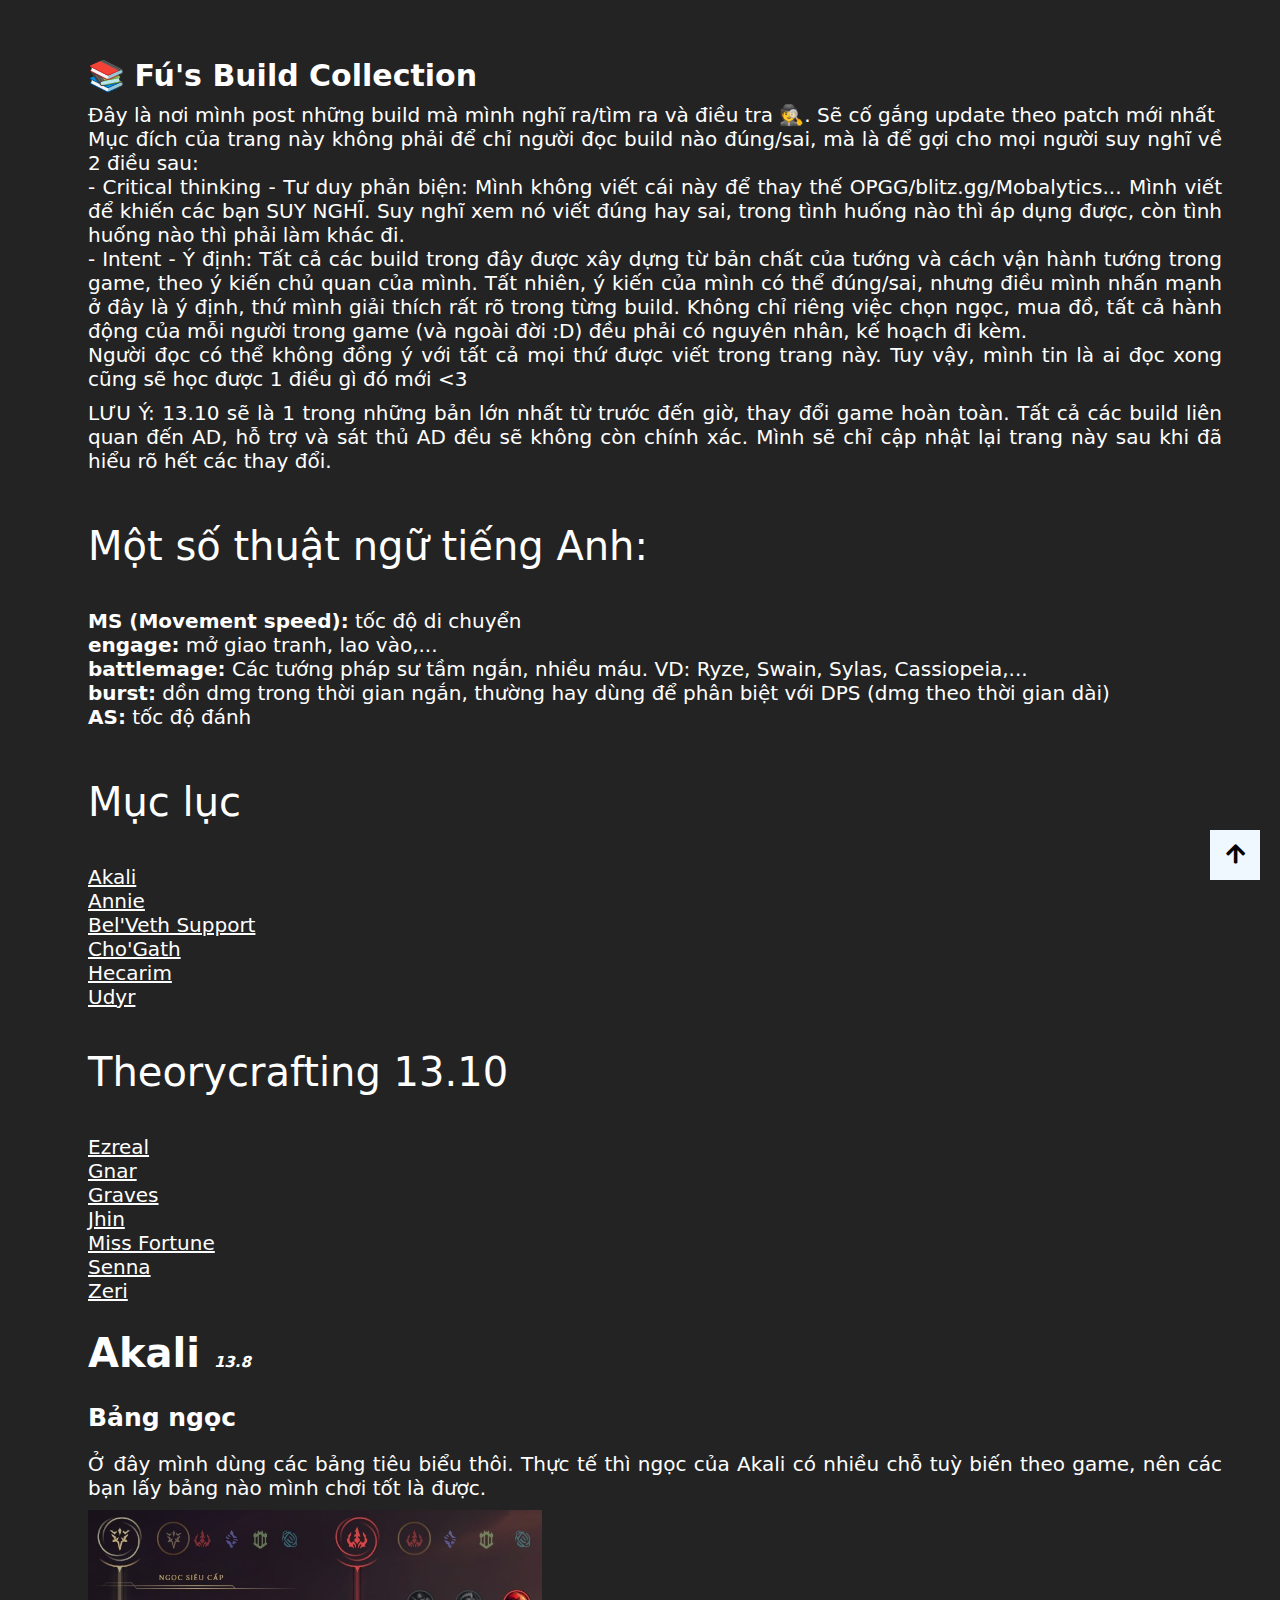
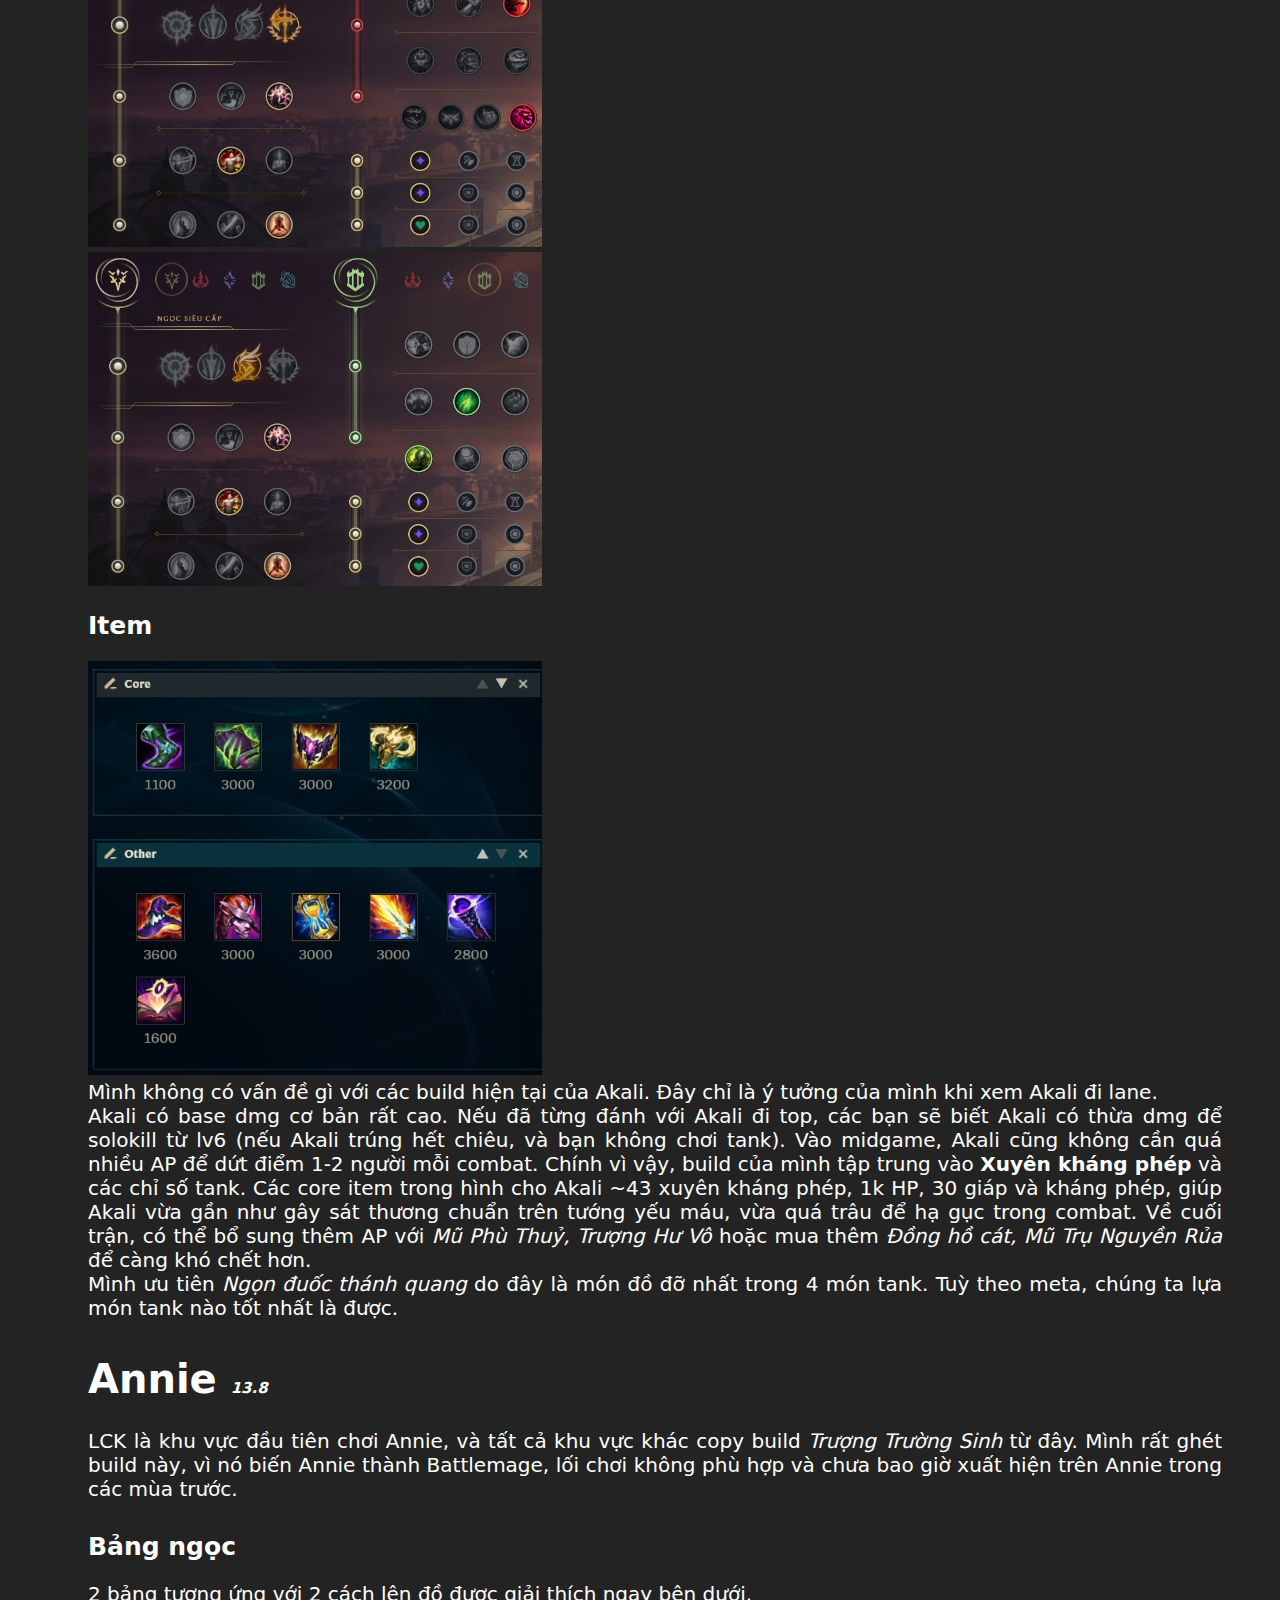
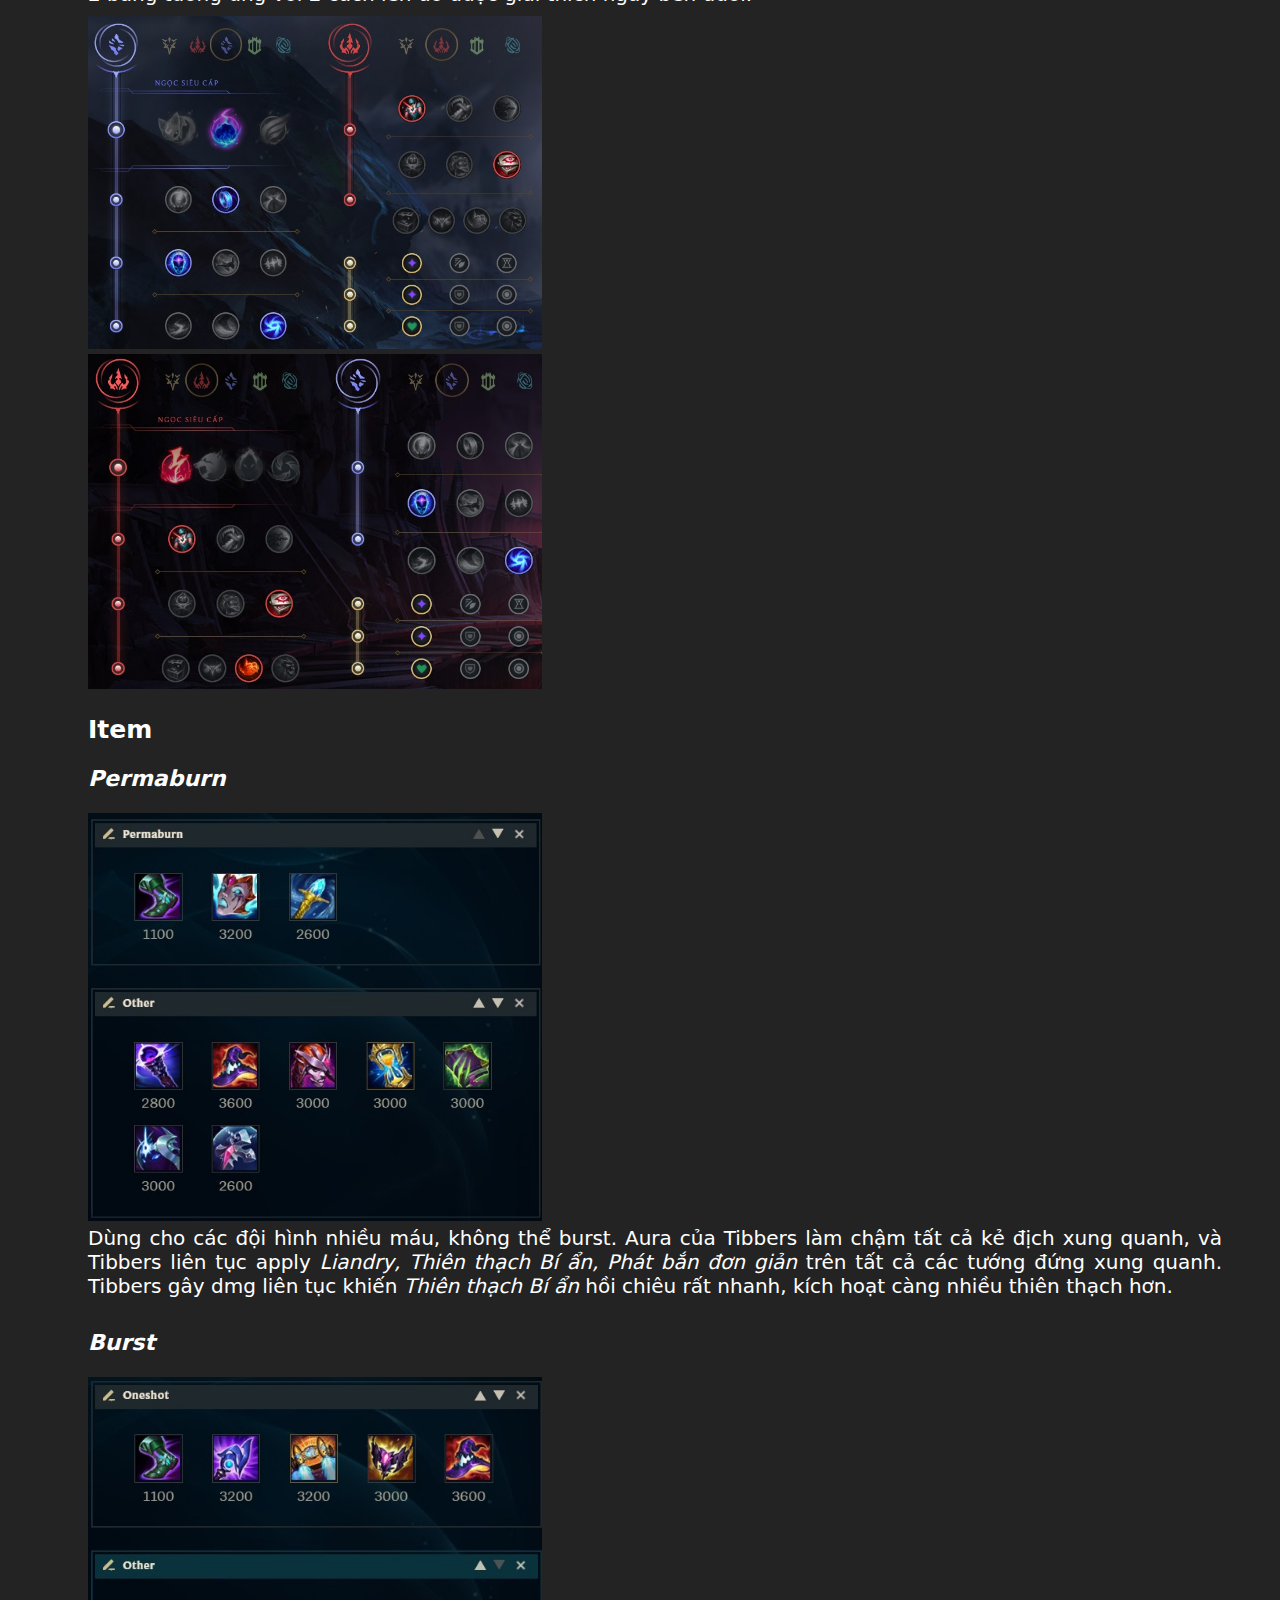
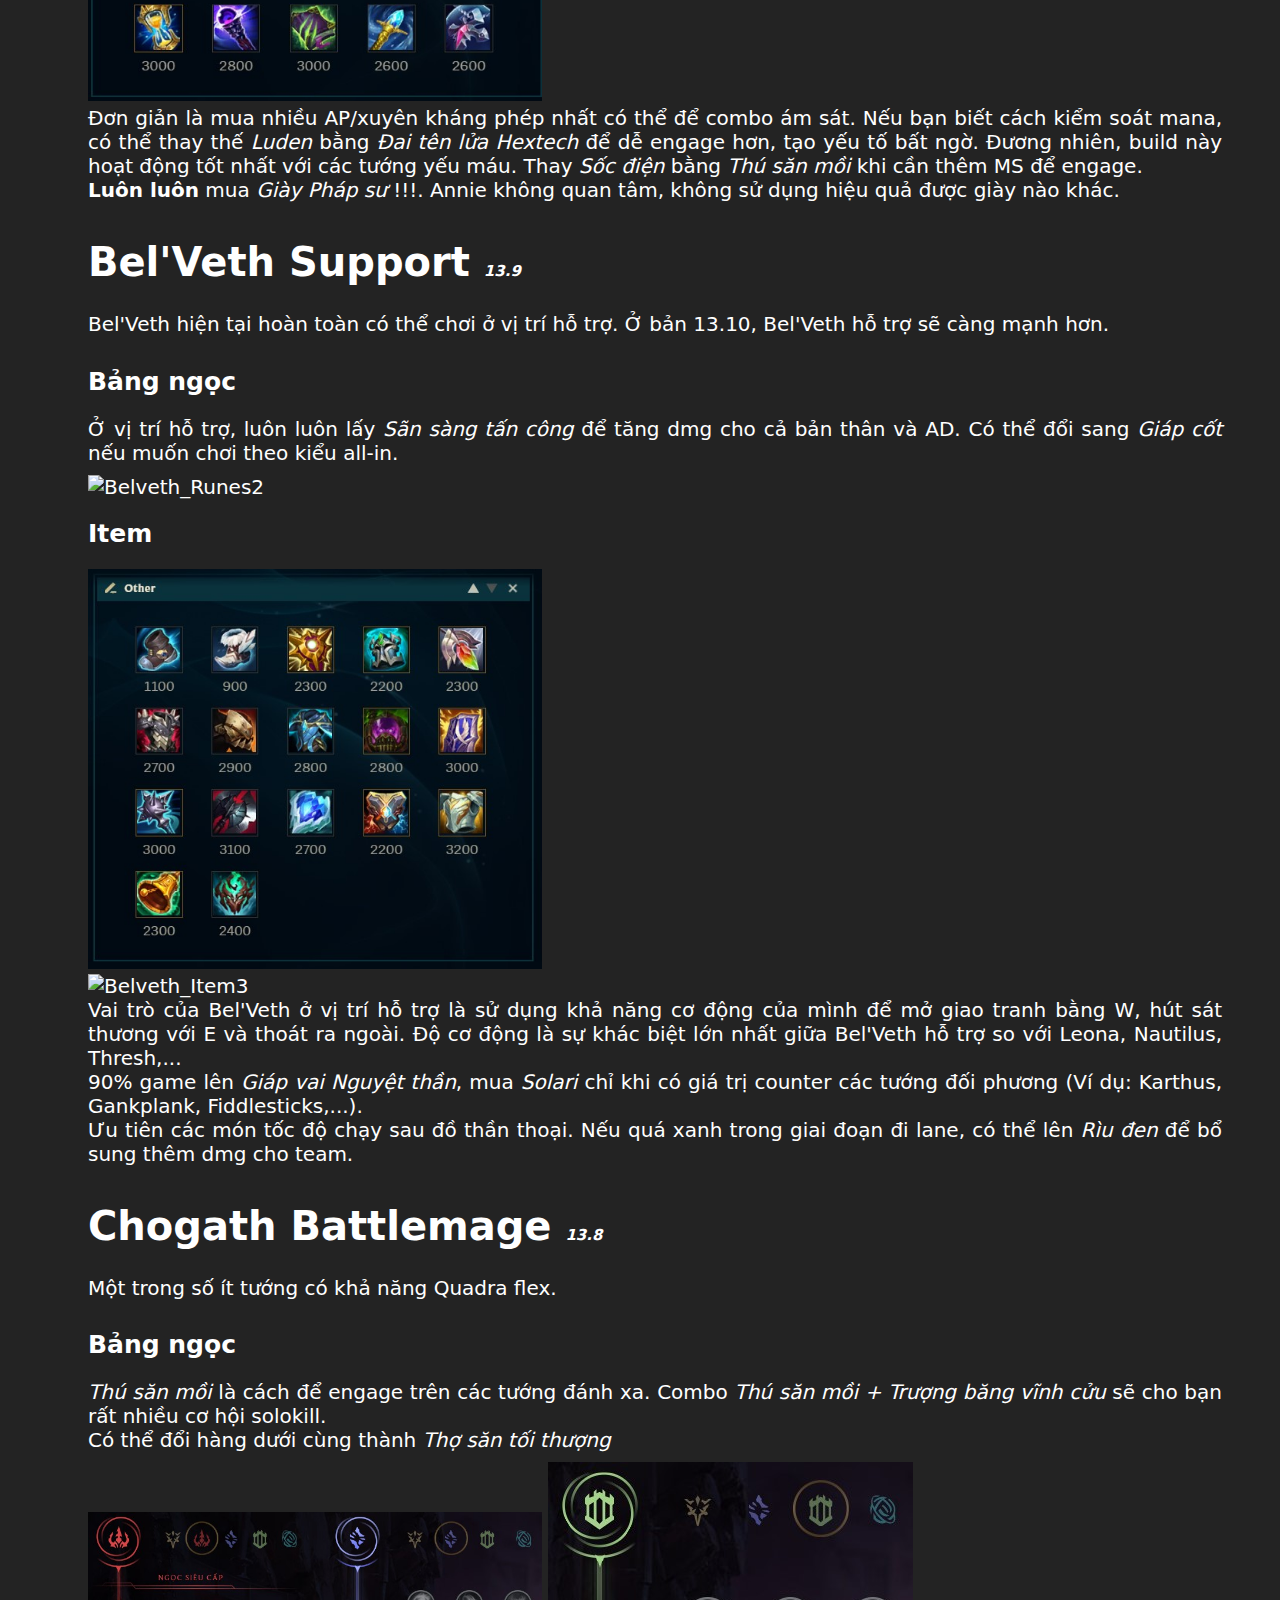
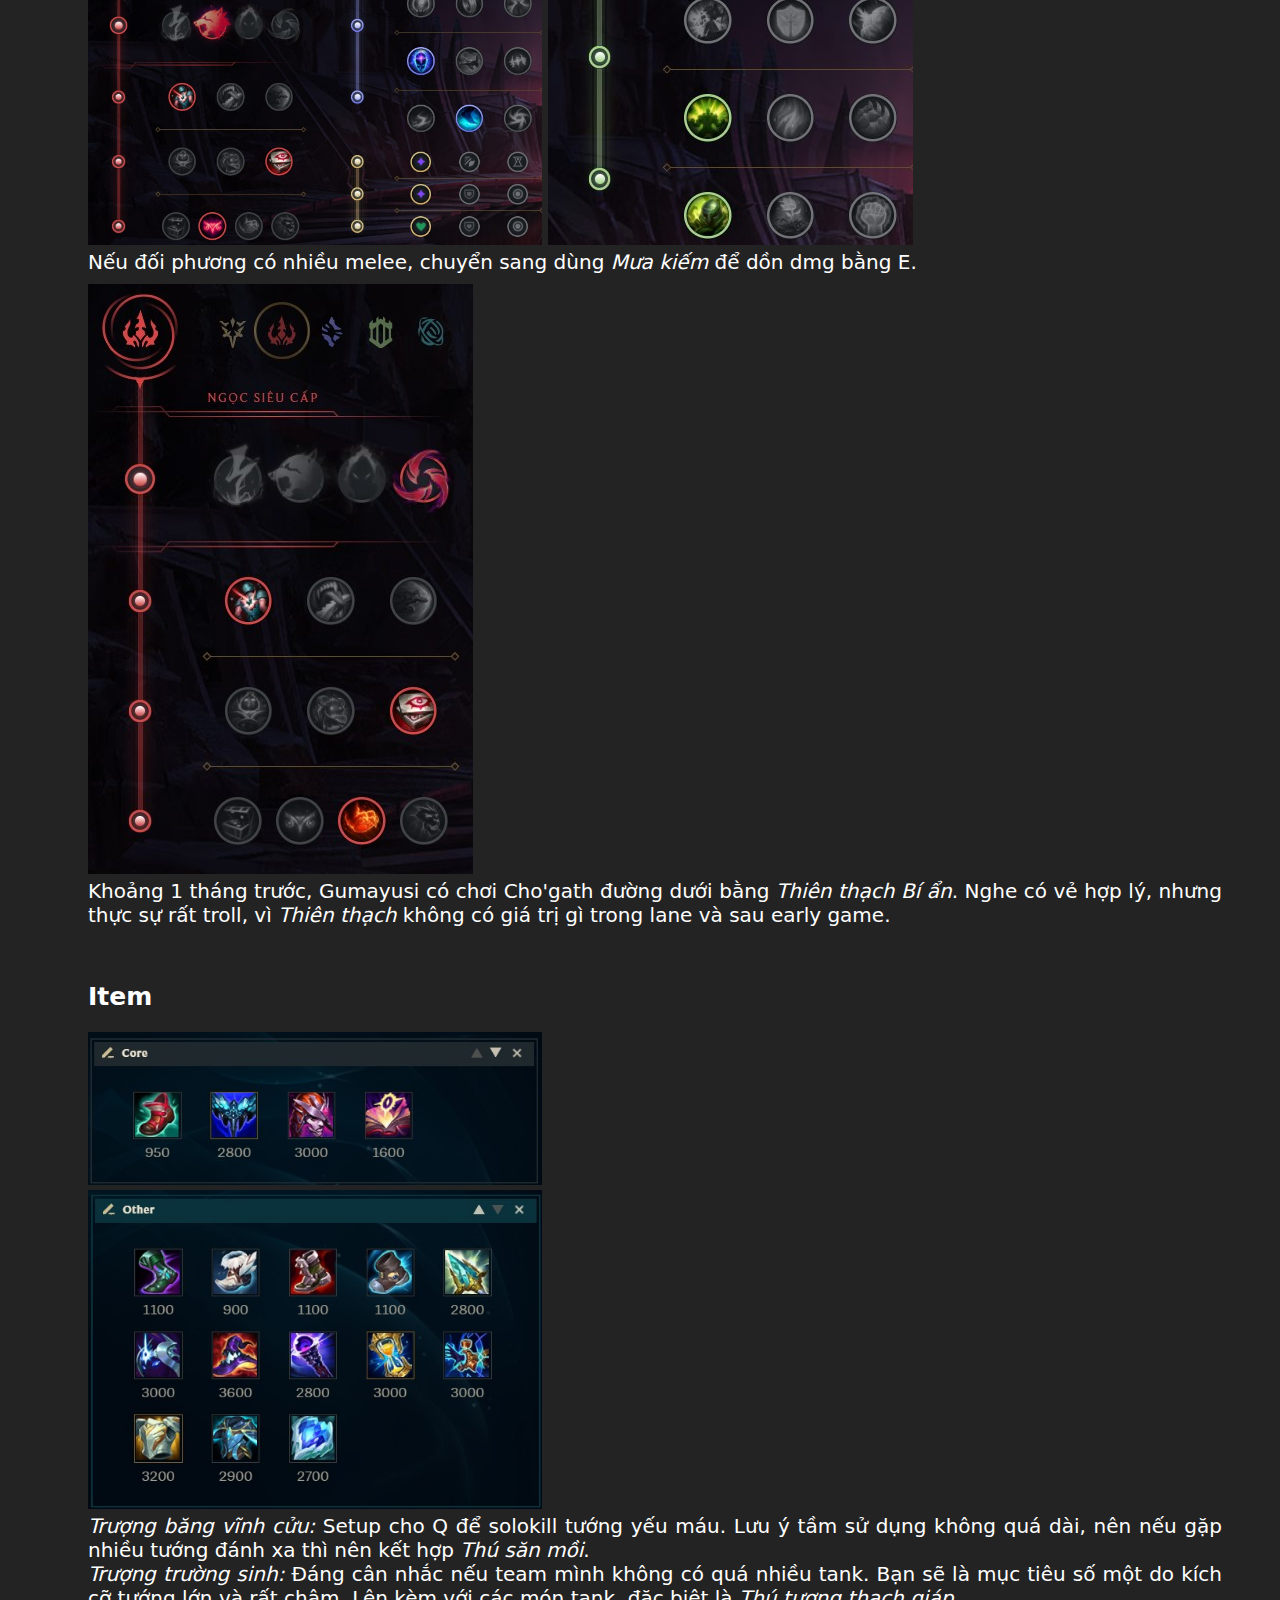
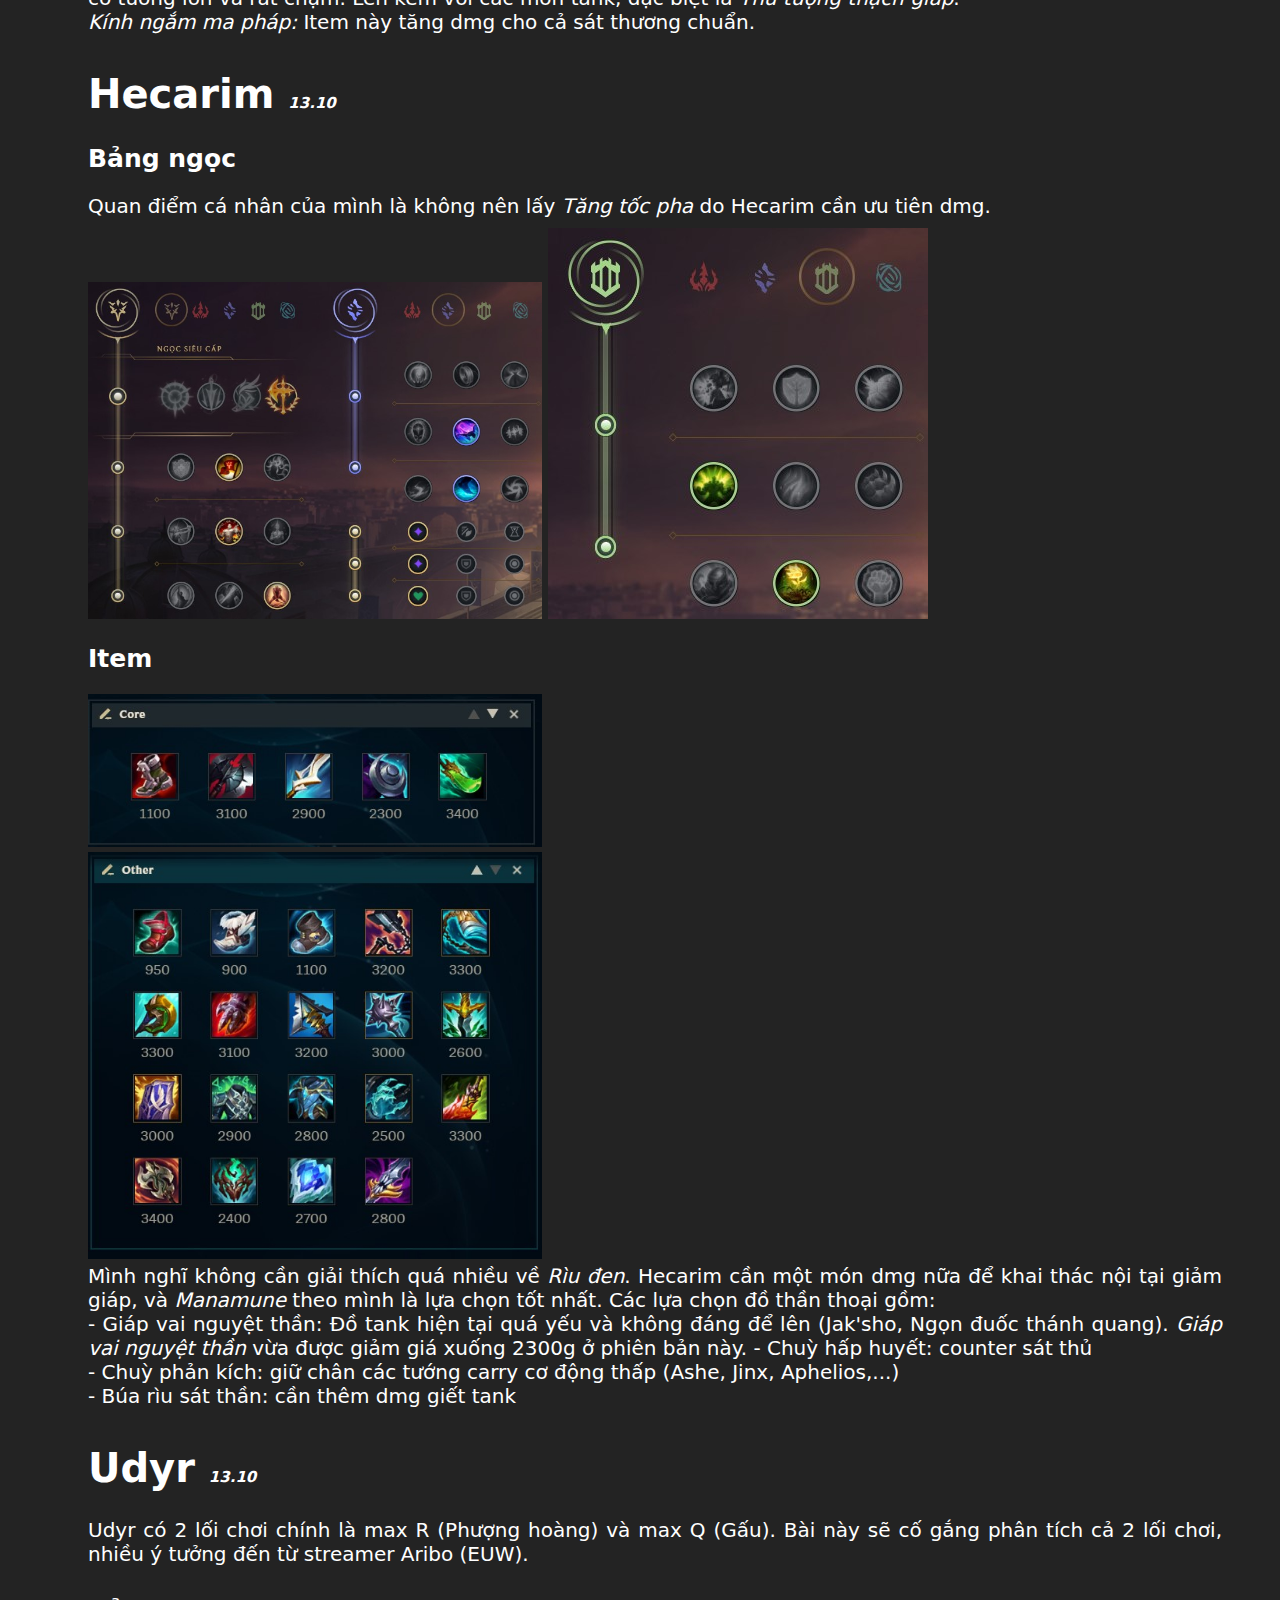
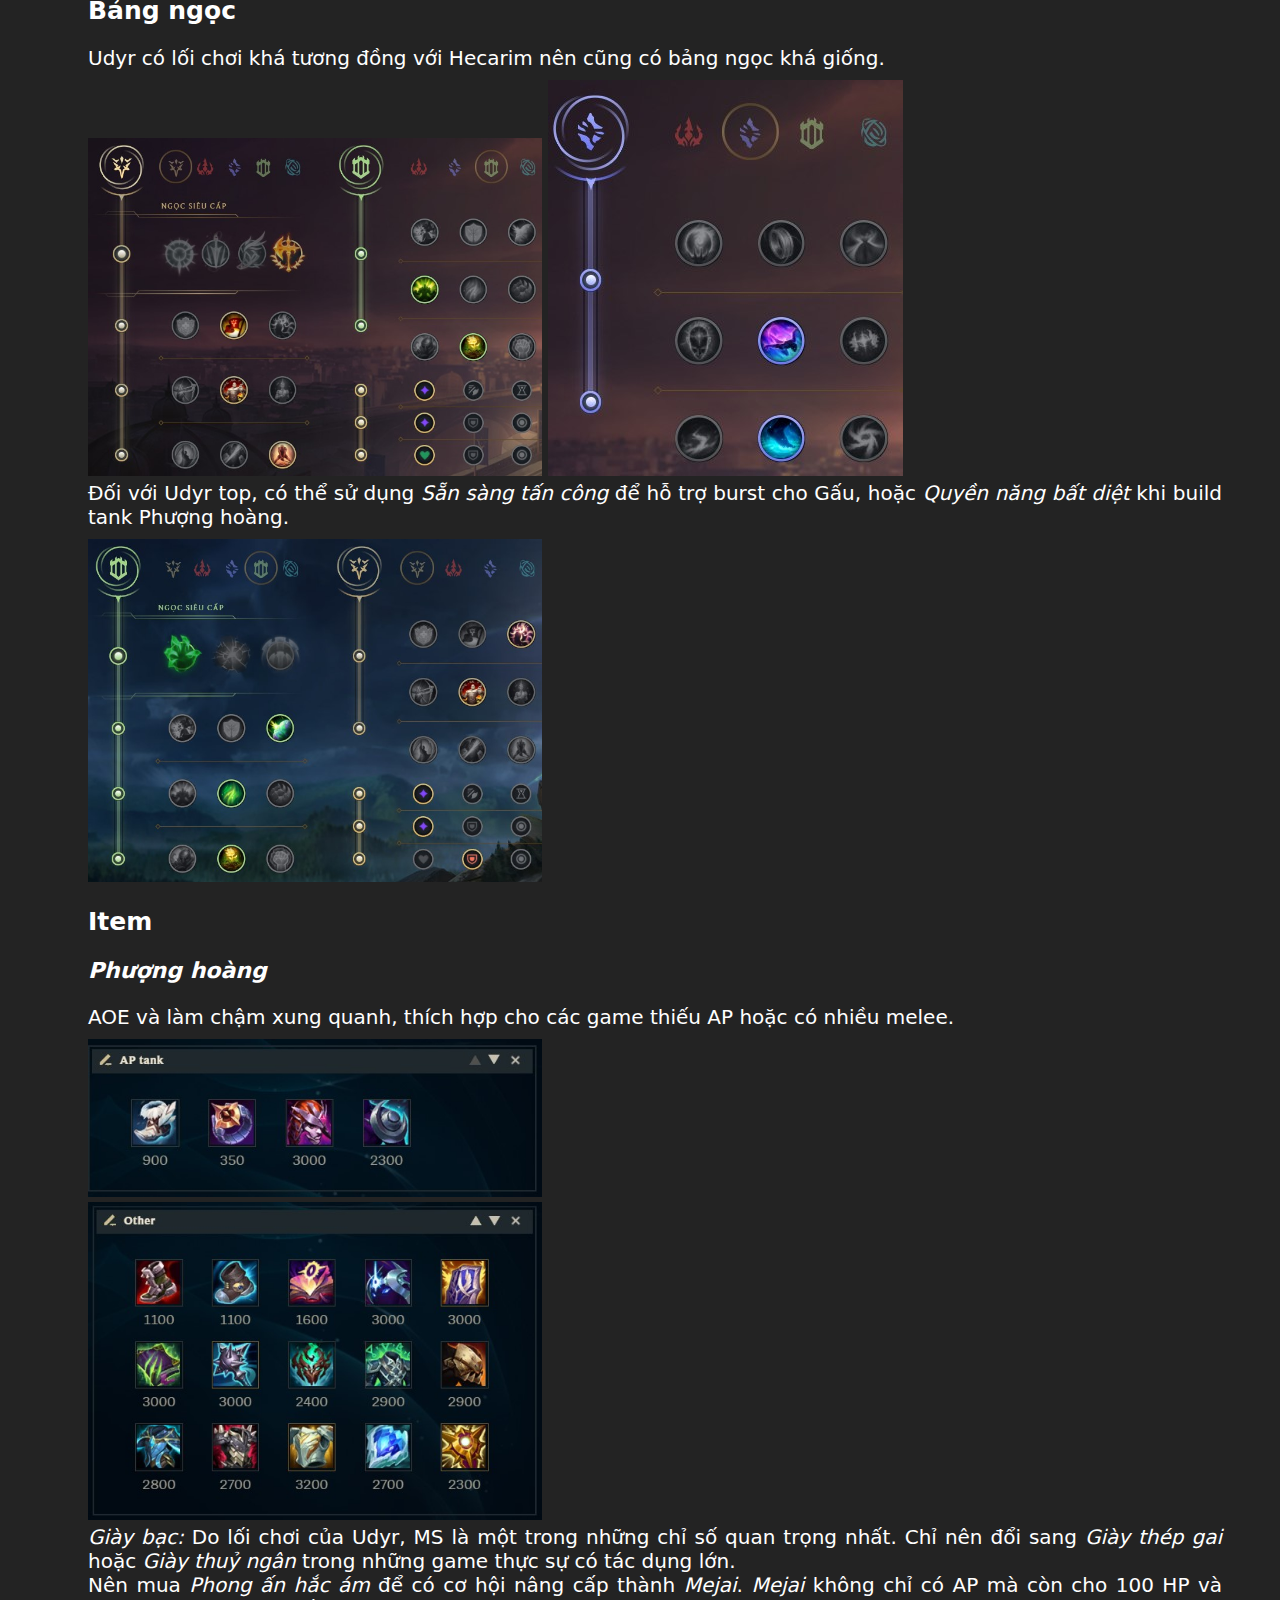
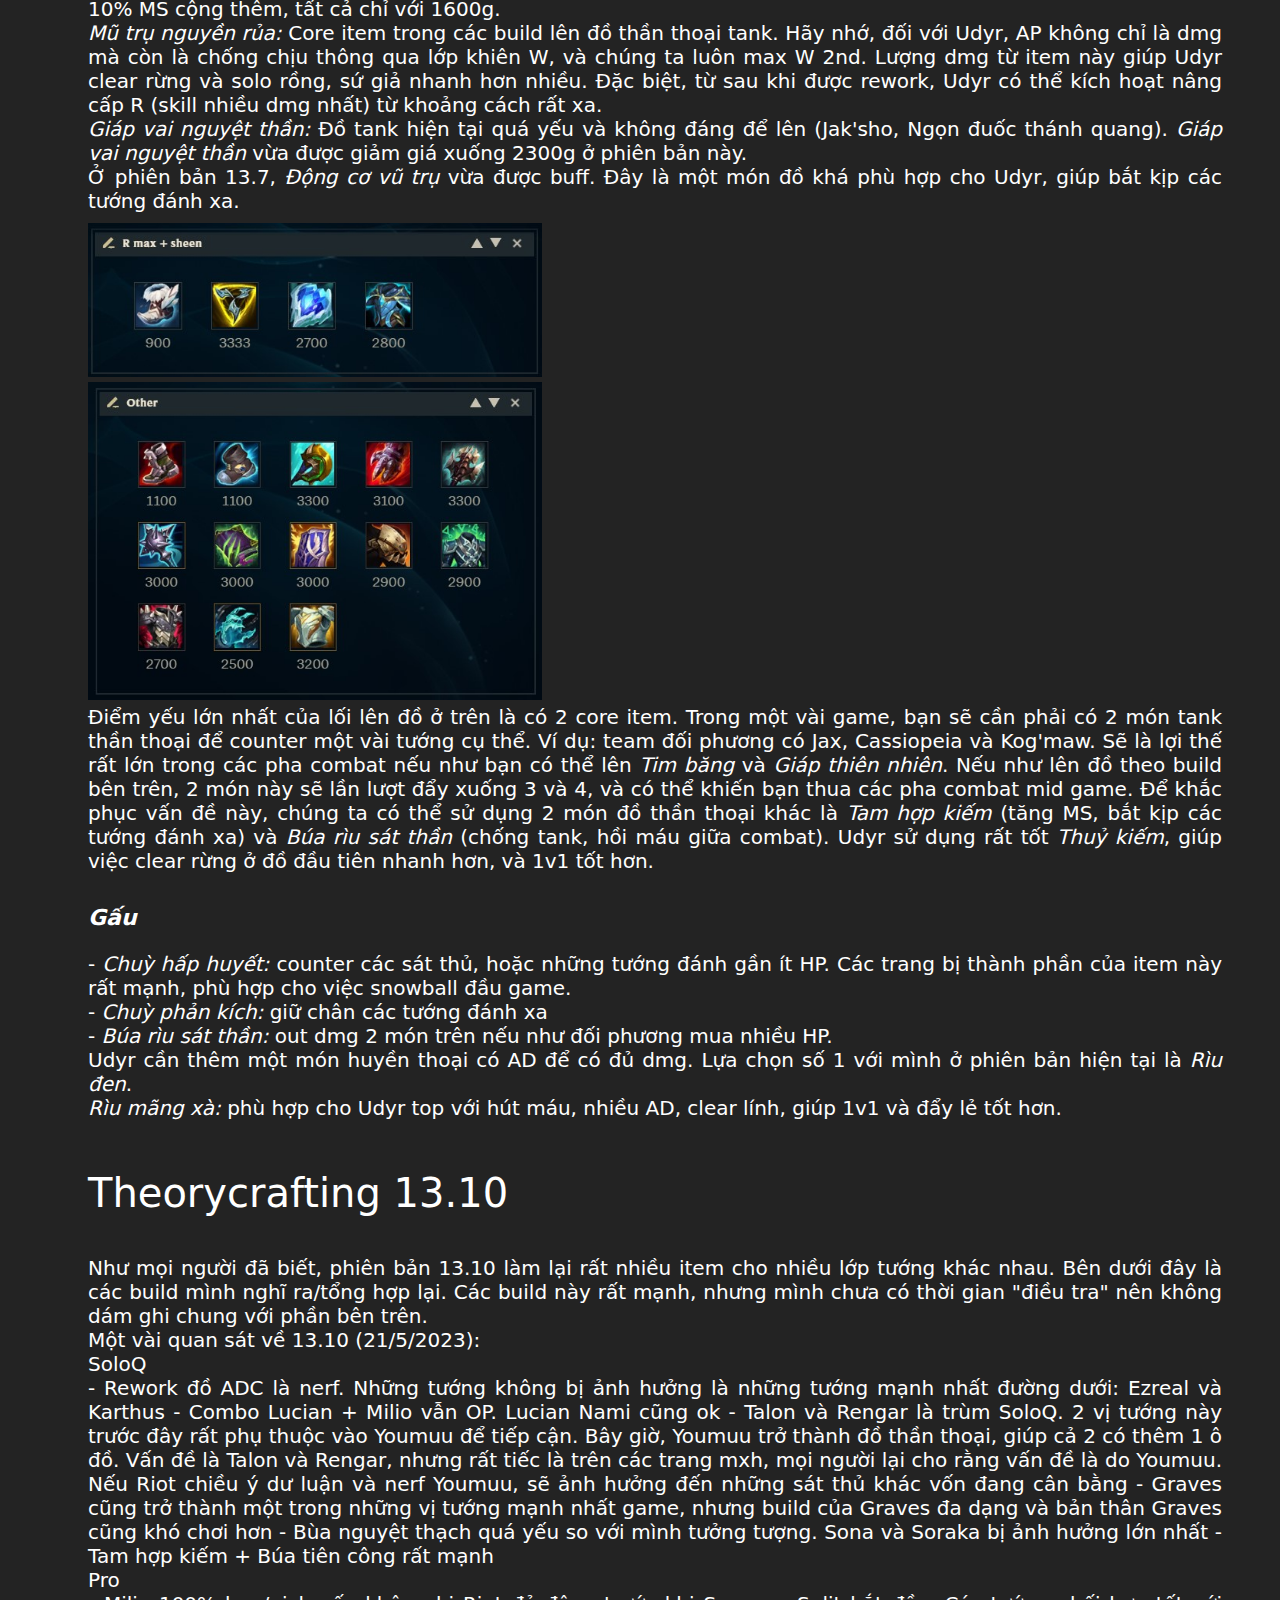
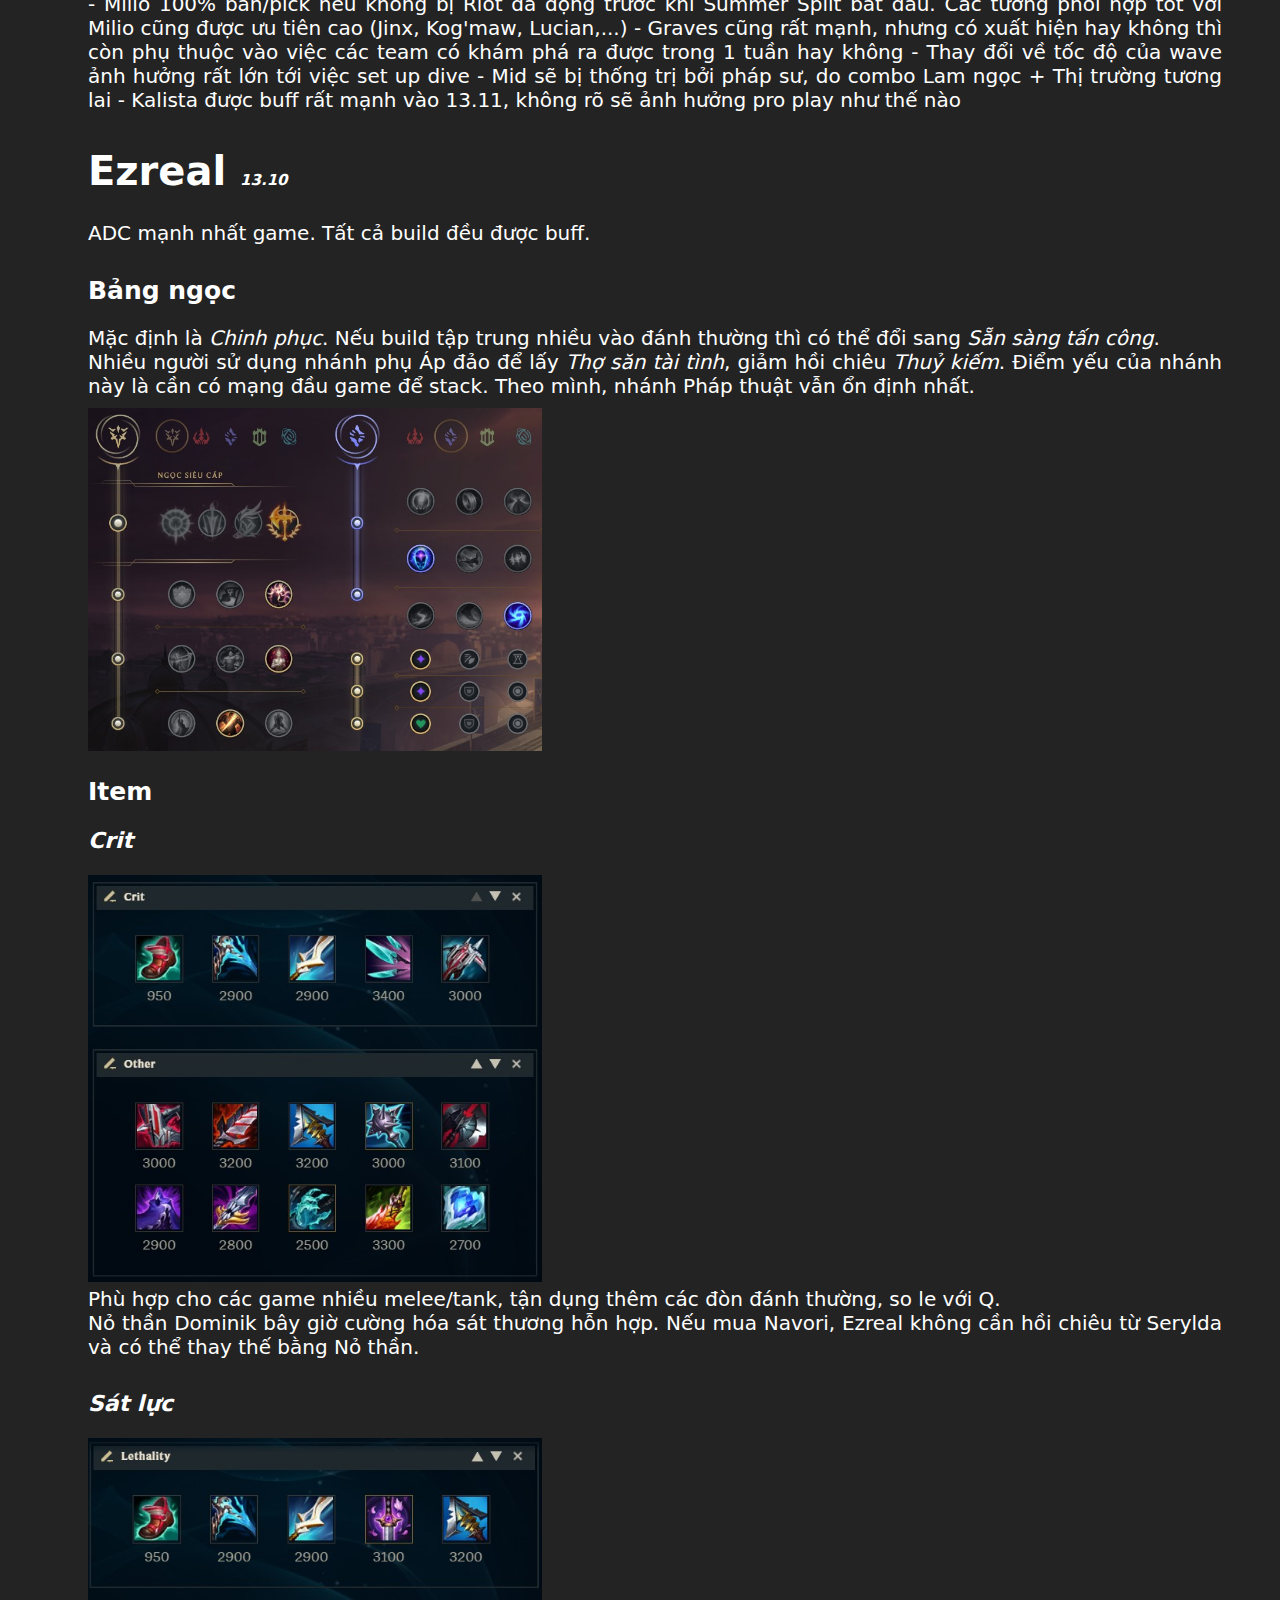
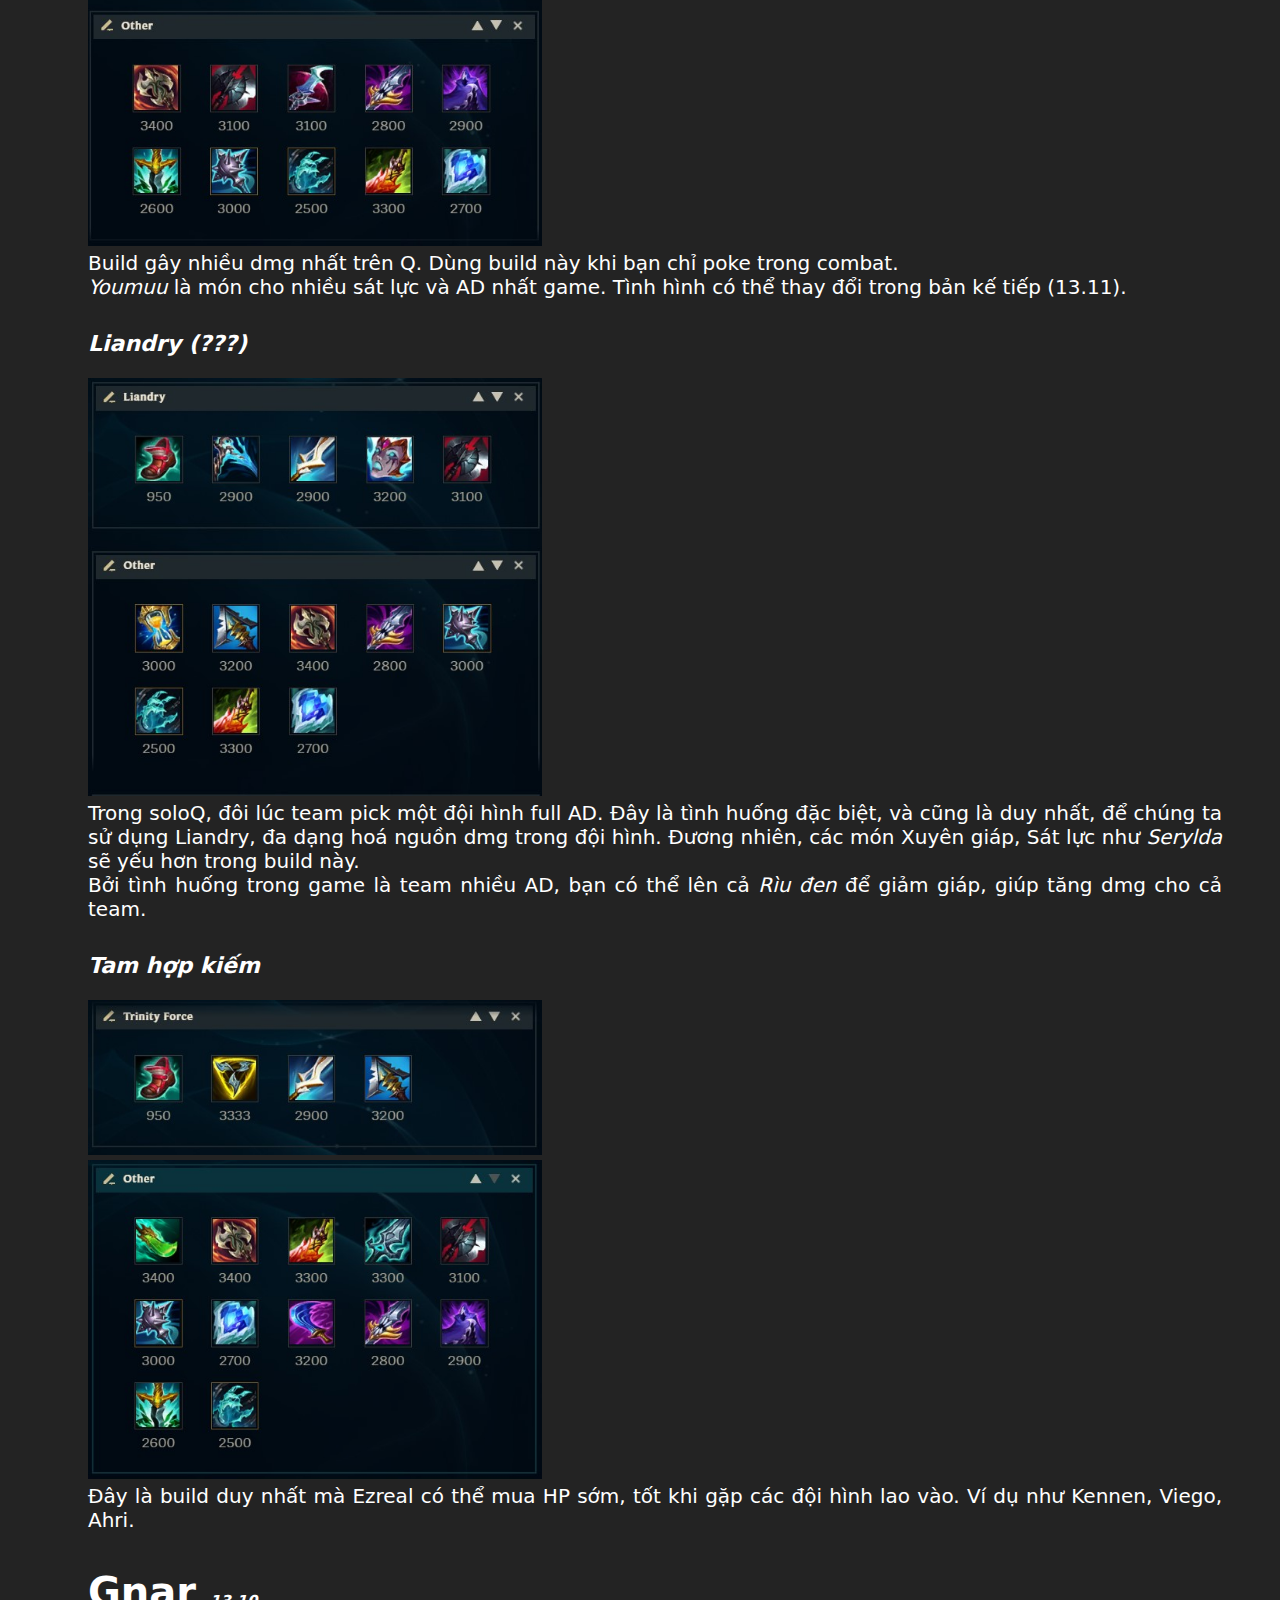
==== index.html @ 7d15f5a5 "update script, rename, remove TheVoices and Varus" ====
<!DOCTYPE html>
<html>
<head>
    <title>
        Build Collection
    </title>
    <link rel="stylesheet" href="buildcollection.css">
    <link rel="stylesheet" href="https://use.fontawesome.com/releases/v5.4.1/css/all.css">
</head>
<body>
    <header>
        📚 <b>Fú's Build Collection</b>
    </header>

    <div>
        Đây là nơi mình post những build mà mình nghĩ ra/tìm ra và điều tra 🕵️. Sẽ cố gắng update theo patch mới nhất<br>
        Mục đích của trang này không phải để chỉ người đọc build nào đúng/sai, mà là để gợi cho mọi người suy nghĩ về 2 điều sau:<br>
        - Critical thinking - Tư duy phản biện: Mình không viết cái này để thay thế OPGG/blitz.gg/Mobalytics... Mình viết để khiến các bạn SUY NGHĨ. Suy nghĩ xem nó viết đúng hay sai, trong tình huống nào thì áp dụng được, còn tình huống nào thì phải làm khác đi.<br>
        - Intent - Ý định: Tất cả các build trong đây được xây dựng từ bản chất của tướng và cách vận hành tướng trong game, theo ý kiến chủ quan của mình. Tất nhiên, ý kiến của mình có thể đúng/sai, nhưng điều mình nhấn mạnh ở đây là ý định, thứ mình giải thích rất rõ trong từng build. 
                            Không chỉ riêng việc chọn ngọc, mua đồ, tất cả hành động của mỗi người trong game (và ngoài đời :D) đều phải có nguyên nhân, kế hoạch đi kèm.<br>
        Người đọc có thể không đồng ý với tất cả mọi thứ được viết trong trang này. Tuy vậy, mình tin là ai đọc xong cũng sẽ học được 1 điều gì đó mới <3
    </div>

    <div>
        LƯU Ý:
        13.10 sẽ là 1 trong những bản lớn nhất từ trước đến giờ, thay đổi game hoàn toàn. Tất cả các build liên quan đến AD, hỗ trợ và sát thủ AD đều sẽ không còn chính xác. Mình sẽ chỉ cập nhật lại trang này sau khi đã hiểu rõ hết các thay đổi.
    </div>

    <p>
        Một số thuật ngữ tiếng Anh:
    </p>
    <div>
        <b>MS (Movement speed):</b> tốc độ di chuyển<br>
        <b>engage:</b> mở giao tranh, lao vào,...<br>
        <b>battlemage:</b> Các tướng pháp sư tầm ngắn, nhiều máu. VD: Ryze, Swain, Sylas, Cassiopeia,...<br>
        <b>burst:</b> dồn dmg trong thời gian ngắn, thường hay dùng để phân biệt với DPS (dmg theo thời gian dài)<br>
        <b>AS:</b> tốc độ đánh
    </div>

    <p>
        Mục lục
    </p>
    <nav>
        <a href="#akali">Akali</a><br>
        <a href="#annie">Annie</a><br>
        <a href="#belvethsup">Bel'Veth Support</a><br>
        <a href="#chogath">Cho'Gath</a><br>
        <a href="#hecarim">Hecarim</a><br>
        <a href="#udyr">Udyr</a><br>
    </nav>
    <p>
        Theorycrafting 13.10
    </p>
    <nav> 
        <a href="#ezreal">Ezreal</a><br>
        <a href="#gnar">Gnar</a><br>
        <a href="#graves">Graves</a><br>
        <a href="#jhin">Jhin</a><br>
        <a href="#miss fortune">Miss Fortune</a><br>
        <a href="#senna">Senna</a><br>
        <a href="#zeri">Zeri</a>
    </nav>

    <section id="akali">
        <h1>Akali <span class="patch">13.8</span></h1>
        
        <h2>Bảng ngọc</h2>
        <div>
            Ở đây mình dùng các bảng tiêu biểu thôi. Thực tế thì ngọc của Akali có nhiều chỗ tuỳ biến theo game, nên các bạn lấy bảng nào mình chơi tốt là được.
        </div>
        <img src="asset/Akali_Runes1.jpg" alt="Akali_Runes1"><br>
        <img src="asset/Akali_Runes2.jpg" alt="Akali_Runes2">
        <br>

        <h2>Item</h2>
        <img src="asset/Akali_Item.jpg" alt="Akali_Item">
        <div>
            Mình không có vấn đề gì với các build hiện tại của Akali. Đây chỉ là ý tưởng của mình khi xem Akali đi lane.<br>
            Akali có base dmg cơ bản rất cao. Nếu đã từng đánh với Akali đi top, các bạn sẽ biết Akali có thừa dmg để solokill từ lv6 (nếu Akali trúng hết chiêu, và bạn không chơi tank). 
            Vào midgame, Akali cũng không cần quá nhiều AP để dứt điểm 1-2 người mỗi combat. Chính vì vậy, build của mình tập trung vào <b>Xuyên kháng phép</b> và các chỉ số tank. 
            Các core item trong hình cho Akali ~43 xuyên kháng phép, 1k HP, 30 giáp và kháng phép, giúp Akali vừa gần như gây sát thương chuẩn trên tướng yếu máu, vừa quá trâu để hạ gục trong combat. 
            Về cuối trận, có thể bổ sung thêm AP với <em>Mũ Phù Thuỷ, Trượng Hư Vô</em> hoặc mua thêm <em>Đồng hồ cát, Mũ Trụ Nguyền Rủa</em> để càng khó chết hơn.<br>
            Mình ưu tiên <em>Ngọn đuốc thánh quang</em> do đây là món đồ đỡ nhất trong 4 món tank. Tuỳ theo meta, chúng ta lựa món tank nào tốt nhất là được.
        </div>
    </section>

    <section id="annie">
        <h1>Annie <span class="patch">13.8</span></h1>
        <div>
            LCK là khu vực đầu tiên chơi Annie, và tất cả khu vực khác copy build <em>Trượng Trường Sinh</em> từ đây. 
            Mình rất ghét build này, vì nó biến Annie thành Battlemage, lối chơi không phù hợp và chưa bao giờ xuất hiện trên Annie trong các mùa trước.
        </div>

        <h2>Bảng ngọc</h2>
        <div>
            2 bảng tương ứng với 2 cách lên đồ được giải thích ngay bên dưới.
        </div>
        <img src="asset/Annie_Runes1.jpg" alt="Annie_Runes1"><br>
        <img src="asset/Annie_Runes2.jpg" alt="Annie_Runes2">
        <br>

        <h2>Item</h2>
            <h3>Permaburn</h3>
            <img src="asset/Annie_Item1.jpg" alt="Annie_Item1">
            <div>
                Dùng cho các đội hình nhiều máu, không thể burst. Aura của Tibbers làm chậm tất cả kẻ địch xung quanh, và Tibbers liên tục apply <em>Liandry, Thiên thạch Bí ẩn, Phát bắn đơn giản</em> trên tất cả các tướng đứng xung quanh. Tibbers gây dmg liên tục khiến <em>Thiên thạch Bí ẩn</em> hồi chiêu rất nhanh, kích hoạt càng nhiều thiên thạch hơn.
            </div>

            <h3>Burst</h3>
            <img src="asset/Annie_Item2.jpg" alt="Annie_Item2">
            <div>
                Đơn giản là mua nhiều AP/xuyên kháng phép nhất có thể để combo ám sát. Nếu bạn biết cách kiểm soát mana, có thể thay thế <em>Luden</em> bằng <em>Đai tên lửa Hextech</em> để dễ engage hơn, tạo yếu tố bất ngờ. Đương nhiên, build này hoạt động tốt nhất với các tướng yếu máu. Thay <em>Sốc điện</em> bằng <em>Thú săn mồi</em> khi cần thêm MS để engage.
                <br>
                <b>Luôn luôn</b> mua <em>Giày Pháp sư</em> !!!. Annie không quan tâm, không sử dụng hiệu quả được giày nào khác.
            </div>
    </section>

    <section id="belvethsup">
        <h1>Bel'Veth Support <span class="patch">13.9</span></h1>
        <div>
            Bel'Veth hiện tại hoàn toàn có thể chơi ở vị trí hỗ trợ. Ở bản 13.10, Bel'Veth hỗ trợ sẽ càng mạnh hơn.
        </div>

        <h2>Bảng ngọc</h2>
        <div>
            Ở vị trí hỗ trợ, luôn luôn lấy <em>Sãn sàng tấn công</em> để tăng dmg cho cả bản thân và AD. Có thể đổi sang <em>Giáp cốt</em> nếu muốn chơi theo kiểu all-in.
        </div>
        <img src="asset/Belveth_Runes2.jpg" alt="Belveth_Runes2">
        <br>

        <h2>Item</h2>
        <img src="asset/Belveth_Item2.jpg" alt="Belveth_Item2"><br>
        <img src="asset/Belveth_Item3.jpg" alt="Belveth_Item3">
        <div>
            Vai trò của Bel'Veth ở vị trí hỗ trợ là sử dụng khả năng cơ động của mình để mở giao tranh bằng W, hút sát thương với E và thoát ra ngoài. Độ cơ động là sự khác biệt lớn nhất giữa Bel'Veth hỗ trợ so với Leona, Nautilus, Thresh,...<br>
            90% game lên <em>Giáp vai Nguyệt thần</em>, mua <em>Solari</em> chỉ khi có giá trị counter các tướng đối phương (Ví dụ: Karthus, Gankplank, Fiddlesticks,...).<br>
            Ưu tiên các món tốc độ chạy sau đồ thần thoại. Nếu quá xanh trong giai đoạn đi lane, có thể lên <em>Rìu đen</em> để bổ sung thêm dmg cho team.            
        </div>        
    </section>

    <section id="chogath">
        <h1>Chogath Battlemage <span class="patch">13.8</span></h1>
        <div>
            Một trong số ít tướng có khả năng Quadra flex.    
        </div>
        
        <h2>Bảng ngọc</h2>
        <div>
            <em>Thú săn mồi</em> là cách để engage trên các tướng đánh xa. Combo <em>Thú săn mồi + Trượng băng vĩnh cửu</em> sẽ cho bạn rất nhiều cơ hội solokill.<br>
            Có thể đổi hàng dưới cùng thành <em>Thợ săn tối thượng</em>
        </div>
        <img src="asset/Chogath_Runes1.jpg" alt="Chogath_Runes1">
        <img src="asset/Chogath_Runes3.jpg" alt="Chogath_Runes3">
        <div>
            Nếu đối phương có nhiều melee, chuyển sang dùng <em>Mưa kiếm</em> để dồn dmg bằng E.
        </div>
        <img src="asset/Chogath_Runes2.jpg" alt="Chogath_Runes2">
        <div>
            Khoảng 1 tháng trước, Gumayusi có chơi Cho'gath đường dưới bằng <em>Thiên thạch Bí ẩn</em>. Nghe có vẻ hợp lý, nhưng thực sự rất troll, vì <em>Thiên thạch</em> không có giá trị gì trong lane và sau early game.
        </div>
        <br>

        <h2>Item</h2>
        <img src="asset/Chogath_Item1.jpg" alt="Chogath_Item1"><br>
        <img src="asset/Chogath_Item2.jpg" alt="Chogath_Item2">
        <div>
            <em>Trượng băng vĩnh cửu: </em>Setup cho Q để solokill tướng yếu máu. Lưu ý tầm sử dụng không quá dài, nên nếu gặp nhiều tướng đánh xa thì nên kết hợp <em>Thú săn mồi</em>.<br>
            <em>Trượng trường sinh: </em>Đáng cân nhắc nếu team mình không có quá nhiều tank. Bạn sẽ là mục tiêu số một do kích cỡ tướng lớn và rất chậm. Lên kèm với các món tank, đặc biệt là <em>Thú tượng thạch giáp</em>.<br>
            <em>Kính ngắm ma pháp: </em>Item này tăng dmg cho cả sát thương chuẩn.
        </div>
    </section>    

    <!-- <section id="corki">
        <h1>Corki <span class="patch">13.8</span></h1>
        <div>
            Corki có 2 build, nhưng nhiều người hiện mặc định lên 1 build duy nhất. Mình viết bài này để phân biệt các ưu, nhược điểm của cả 2 build.   
        </div>
        
        <h2>Bảng ngọc</h2>
        <div>
            <em>Đòn phủ đầu</em> là ngọc then chốt số 1 của Corki. 1 điều đáng tiếc là các ngọc phụ của nhánh Cảm hứng quá yếu. <em>Thợ săn tối thượng</em> cực kỳ quan trọng cho build poke.
        </div>
        <img src="asset/Corki_Runes1.jpg" alt="Corki_Runes1">
        <div>
            Với build crit, dùng nhánh Kiên định để có thêm chống chịu, hoặc nhánh Pháp thuật để có thêm AD.
        </div>
        <img src="asset/Corki_Runes2.jpg" alt="Corki_Runes2">
        <img src="asset/Corki_Runes3.jpg" alt="Corki_Runes3">
        <br>

        <h2>Item</h2>
        <h3>Poke</h3>
        <img src="asset/Corki_Item1.jpg" alt="Corki_Item1">
        <div>
            Rất tốt khi đối đầu với nhiều tướng đánh xa. Một điểm hay gây hiểu nhầm cho nhiều người chơi Corki là build này cần AP.<br>
            <img src="asset/Corki_Other.jpg" alt="Corki_Other"><br>
            Tooltip của R ghi rất rõ rằng R scale với 15/45/75% AD (lv6/11/16), và scale với chỉ 12% AP ở mọi cấp. R của Corki gây sát thương phép, nhưng gây dmg tốt hơn khi Corki mua AD. Lý do chúng ta mua một vài món đồ AP trên Corki là vì <b>Xuyên kháng phép</b>, vì game gần như không có một món AD nào cho chỉ số này cả.<br>
            <em>Chuỳ gai Malmortius</em> và <em>Vũ điệu Tử thần</em> là 2 món đồ thủ tốt nhất cho Corki.<br>
            Trước đây, mình từng nghĩ không có lý do gì phải lên <em>Liandry</em> cho Corki, vì nếu gặp tướng nhiều máu thì có thể build Crit. Nhưng ở mùa 13, <em>Trượng trường sinh</em> cho các pháp sư quá nhiều máu, nhiều đến mức Liandry bắt đầu gây nhiều dmg hơn <em>Luden</em>. Đây là đồ thần thoại khi bạn gặp Ryze, Anivia, Cassiopeia, Orianna,... lên <em>Trượng trường sinh</em>.<br>
            <b>Lưu ý: </b>khi mua Luden, thứ tự mua thành phần đúng là <em>Lam ngọc -> Bí chương thất truyền -> Gậy bùng nổ</em>. Ngay cả Faker cũng mua sai :P.
        </div>

        <h3>Crit</h3>
        <img src="asset/Corki_Item2.jpg" alt="Corki_Item2">
        <div>
            Dmg đánh thường cao, thích hợp khi cần gây DPS lên các tướng melee, trâu bò. Khi các tướng tank có khoảng 3k HP và 150 kháng phép, build poke bắt đầu yếu đi và không còn đóng góp nhiều trong combat. Build trên hình hiện tại là combo item có DPS cao nhất cho Corki.
        </div>
    </section> -->

    <section id="hecarim">
        <h1>Hecarim <span class="patch">13.10</span></h1>
        
        <h2>Bảng ngọc</h2>
        <div>
            Quan điểm cá nhân của mình là không nên lấy <em>Tăng tốc pha</em> do Hecarim cần ưu tiên dmg.     
        </div>
        <img src="asset/Hecarim_Runes1.jpg" alt="Hecarim_Runes1">
        <img src="asset/Hecarim_Runes2.jpg" alt="Hecarim_Runes2">
        <br>

        <h2>Item</h2>
        <img src="asset/Hecarim_Item1.jpg" alt="Hecarim_Item1"><br>
        <img src="asset/Hecarim_Item2.jpg" alt="Hecarim_Item2">
        <div>
            Mình nghĩ không cần giải thích quá nhiều về <em>Rìu đen</em>. Hecarim cần một món dmg nữa để khai thác nội tại giảm giáp, và <em>Manamune</em> theo mình là lựa chọn tốt nhất. Các lựa chọn đồ thần thoại gồm:<br>
            - Giáp vai nguyệt thần: Đồ tank hiện tại quá yếu và không đáng để lên (Jak'sho, Ngọn đuốc thánh quang). <em>Giáp vai nguyệt thần</em> vừa được giảm giá xuống 2300g ở phiên bản này.
            - Chuỳ hấp huyết: counter sát thủ<br>
            - Chuỳ phản kích: giữ chân các tướng carry cơ động thấp (Ashe, Jinx, Aphelios,...)<br>
            - Búa rìu sát thần: cần thêm dmg giết tank
        </div>
    </section>

    <section id="udyr">
        <h1>Udyr <span class="patch">13.10</span></h1>
        <div>
            Udyr có 2 lối chơi chính là max R (Phượng hoàng) và max Q (Gấu). Bài này sẽ cố gắng phân tích cả 2 lối chơi, nhiều ý tưởng đến từ streamer Aribo (EUW).
        </div>
        
        <h2>Bảng ngọc</h2>
        <div>
            Udyr có lối chơi khá tương đồng với Hecarim nên cũng có bảng ngọc khá giống.    
        </div>
        <img src="asset/Udyr_Runes1.jpg" alt="Udyr_Runes1">
        <img src="asset/Udyr_Runes2.jpg" alt="Udyr_Runes2">

        <div>
            Đối với Udyr top, có thể sử dụng <em>Sẵn sàng tấn công</em> để hỗ trợ burst cho Gấu, hoặc <em>Quyền năng bất diệt</em> khi build tank Phượng hoàng.
        </div>
        <img src="asset/Udyr_Runes3.jpg" alt="Udyr_Runes3">
        <br>

        <h2>Item</h2>
            <h3>Phượng hoàng</h3>
            <div>
                AOE và làm chậm xung quanh, thích hợp cho các game thiếu AP hoặc có nhiều melee.
            </div>
            <img src="asset/Udyr_Item1.jpg" alt="Udyr_Item1"><br>
            <img src="asset/Udyr_Item2.jpg" alt="Udyr_Item2">
            <div>
                <em>Giày bạc: </em>Do lối chơi của Udyr, MS là một trong những chỉ số quan trọng nhất. Chỉ nên đổi sang <em>Giày thép gai</em> hoặc <em>Giày thuỷ ngân</em> trong những game thực sự có tác dụng lớn.<br>
                Nên mua <em>Phong ấn hắc ám</em> để có cơ hội nâng cấp thành <em>Mejai</em>. <em>Mejai</em> không chỉ có AP mà còn cho 100 HP và 10% MS cộng thêm, tất cả chỉ với 1600g.<br>
                <em>Mũ trụ nguyền rủa: </em>Core item trong các build lên đồ thần thoại tank. Hãy nhớ, đối với Udyr, AP không chỉ là dmg mà còn là chống chịu thông qua lớp khiên W, và chúng ta luôn max W 2nd. Lượng dmg từ item này giúp Udyr clear rừng và solo rồng, sứ giả nhanh hơn nhiều. Đặc biệt, từ sau khi được rework, Udyr có thể kích hoạt nâng cấp R (skill nhiều dmg nhất) từ khoảng cách rất xa.<br>
                <em>Giáp vai nguyệt thần: </em>Đồ tank hiện tại quá yếu và không đáng để lên (Jak'sho, Ngọn đuốc thánh quang). <em>Giáp vai nguyệt thần</em> vừa được giảm giá xuống 2300g ở phiên bản này.
                <br>Ở phiên bản 13.7, <em>Động cơ vũ trụ</em> vừa được buff. Đây là một món đồ khá phù hợp cho Udyr, giúp bắt kịp các tướng đánh xa.
            </div>

            <img src="asset/Udyr_Item3.jpg" alt="Udyr_Item3"><br>
            <img src="asset/Udyr_Item4.jpg" alt="Udyr_Item4">
            <div>
                Điểm yếu lớn nhất của lối lên đồ ở trên là có 2 core item. Trong một vài game, bạn sẽ cần phải có 2 món tank thần thoại để counter một vài tướng cụ thể. Ví dụ: team đối phương có Jax, Cassiopeia và Kog'maw. Sẽ là lợi thế rất lớn trong các pha combat nếu như bạn có thể lên <em>Tim băng</em> và <em>Giáp thiên nhiên</em>. Nếu như lên đồ theo build bên trên, 2 món này sẽ lần lượt đẩy xuống 3 và 4, và có thể khiến bạn thua các pha combat mid game.
                Để khắc phục vấn đề này, chúng ta có thể sử dụng 2 món đồ thần thoại khác là <em>Tam hợp kiếm</em> (tăng MS, bắt kịp các tướng đánh xa) và <em>Búa rìu sát thần</em> (chống tank, hồi máu giữa combat). Udyr sử dụng rất tốt <em>Thuỷ kiếm</em>, giúp việc clear rừng ở đồ đầu tiên nhanh hơn, và 1v1 tốt hơn.                
            </div>

            <h3>Gấu</h3>
            <div>
                - <em>Chuỳ hấp huyết: </em>counter các sát thủ, hoặc những tướng đánh gần ít HP. Các trang bị thành phần của item này rất mạnh, phù hợp cho việc snowball đầu game.<br>
                - <em>Chuỳ phản kích: </em>giữ chân các tướng đánh xa<br>
                - <em>Búa rìu sát thần: </em>out dmg 2 món trên nếu như đối phương mua nhiều HP. <br>
                Udyr cần thêm một món huyền thoại có AD để có đủ dmg. Lựa chọn số 1 với mình ở phiên bản hiện tại là <em>Rìu đen</em>.<br>
                <em>Rìu mãng xà: </em>phù hợp cho Udyr top với hút máu, nhiều AD, clear lính, giúp 1v1 và đẩy lẻ tốt hơn.
            </div>
    </section>

    <p>
        Theorycrafting 13.10
    </p>
    <div>
        Như mọi người đã biết, phiên bản 13.10 làm lại rất nhiều item cho nhiều lớp tướng khác nhau. Bên dưới đây là các build mình nghĩ ra/tổng hợp lại. Các build này rất mạnh, nhưng mình chưa có thời gian "điều tra" nên không dám ghi chung với phần bên trên.
        <br>
        Một vài quan sát về 13.10 (21/5/2023):<br>
        SoloQ<br>
        - Rework đồ ADC là nerf. Những tướng không bị ảnh hưởng là những tướng mạnh nhất đường dưới: Ezreal và Karthus
        - Combo Lucian + Milio vẫn OP. Lucian Nami cũng ok
        - Talon và Rengar là trùm SoloQ. 2 vị tướng này trước đây rất phụ thuộc vào Youmuu để tiếp cận. Bây giờ, Youmuu trở thành đồ thần thoại, giúp cả 2 có thêm 1 ô đồ. Vấn đề là Talon và Rengar, nhưng rất tiếc là trên các trang mxh, mọi người lại cho rằng vấn đề là do Youmuu. Nếu Riot chiều ý dư luận và nerf Youmuu, sẽ ảnh hưởng đến những sát thủ khác vốn đang cân bằng
        - Graves cũng trở thành một trong những vị tướng mạnh nhất game, nhưng build của Graves đa dạng và bản thân Graves cũng khó chơi hơn
        - Bùa nguyệt thạch quá yếu so với mình tưởng tượng. Sona và Soraka bị ảnh hưởng lớn nhất
        - Tam hợp kiếm + Búa tiên công rất mạnh
        <br>
        Pro<br>
        - Milio 100% ban/pick nếu không bị Riot đả động trước khi Summer Split bắt đầu. Các tướng phối hợp tốt với Milio cũng được ưu tiên cao (Jinx, Kog'maw, Lucian,...)
        - Graves cũng rất mạnh, nhưng có xuất hiện hay không thì còn phụ thuộc vào việc các team có khám phá ra được trong 1 tuần hay không
        - Thay đổi về tốc độ của wave ảnh hưởng rất lớn tới việc set up dive
        - Mid sẽ bị thống trị bởi pháp sư, do combo Lam ngọc + Thị trường tương lai
        - Kalista được buff rất mạnh vào 13.11, không rõ sẽ ảnh hưởng pro play như thế nào
    </div>
    <section id="ezreal">
        <h1>Ezreal <span class="patch">13.10</span></h1>
        <div>
            ADC mạnh nhất game. Tất cả build đều được buff.
        </div>
        
        <h2>Bảng ngọc</h2>
        <div>
            Mặc định là <em>Chinh phục</em>. Nếu build tập trung nhiều vào đánh thường thì có thể đổi sang <em>Sẵn sàng tấn công</em>.<br>
            Nhiều người sử dụng nhánh phụ Áp đảo để lấy <em>Thợ săn tài tình</em>, giảm hồi chiêu <em>Thuỷ kiếm</em>. Điểm yếu của nhánh này là cần có mạng đầu game để stack. Theo mình, nhánh Pháp thuật vẫn ổn định nhất.
        </div>
        <img src="asset/Ezreal_Runes.jpg" alt="Ezreal_Runes">
        <br>

        <h2>Item</h2>

        <h3>Crit</h3>
        <img src="asset/Ezreal_Item1_TC.jpg" alt="Ezreal_Item1">
        <div>
            Phù hợp cho các game nhiều melee/tank, tận dụng thêm các đòn đánh thường, so le với Q.<br>
            Nỏ thần Dominik bây giờ cường hóa sát thương hỗn hợp. Nếu mua Navori, Ezreal không cần hồi chiêu từ Serylda và có thể thay thế bằng Nỏ thần.
        </div>

        <h3>Sát lực</h3>
        <img src="asset/Ezreal_Item2_TC.jpg" alt="Ezreal_Item2">
        <div>
            Build gây nhiều dmg nhất trên Q. Dùng build này khi bạn chỉ poke trong combat.<br>
            <em>Youmuu</em> là món cho nhiều sát lực và AD nhất game. Tình hình có thể thay đổi trong bản kế tiếp (13.11).
        </div>

        <h3>Liandry (???)</h3>
        <img src="asset/Ezreal_Item3_TC.jpg" alt="Ezreal_Item3">
        <div>
            Trong soloQ, đôi lúc team pick một đội hình full AD. Đây là tình huống đặc biệt, và cũng là duy nhất, để chúng ta sử dụng Liandry, đa dạng hoá nguồn dmg trong đội hình. Đương nhiên, các món Xuyên giáp, Sát lực như <em>Serylda</em> sẽ yếu hơn trong build này.
            <br>Bởi tình huống trong game là team nhiều AD, bạn có thể lên cả <em>Rìu đen</em> để giảm giáp, giúp tăng dmg cho cả team.
        </div>    

        <h3>Tam hợp kiếm</h3>
        <img src="asset/Ezreal_Item4_TC.jpg" alt="Ezreal_Item4"><br>
        <img src="asset/Ezreal_Item5_TC.jpg" alt="Ezreal_Item5">
        <div>
            Đây là build duy nhất mà Ezreal có thể mua HP sớm, tốt khi gặp các đội hình lao vào. Ví dụ như Kennen, Viego, Ahri.
        </div>
    </section>    

    <section id="gnar">
        <h1>Gnar <span class="patch">13.10</span></h1>
        <div>
            Một trong những tướng blind top tốt nhất soloQ. Tuy nhiên, hiện có nhiều người chỉ biết tới 1 build dành cho Gnar.
        </div>

        <h2>Bảng ngọc</h2>
        <div>
            Mặc định là Bước chân thần tốc. Yếu tố quan trọng nhất trong lối chơi của Gnar là spacing, và đây là ngọc tốt nhất cho yếu tố này.<br>
            Nhánh phụ của Gnar không quá cứng nhắc. Nếu chưa chơi quen, có thể lấy nhánh màu đỏ, nhánh mạnh nhất khi đi lane.
        </div>
        <img src="asset/Gnar_Runes1.jpg" alt="Gnar_Runes1"><br>
        <img src="asset/Gnar_Runes2.jpg" alt="Gnar_Runes2">
        <br>

        <h2>Item</h2>
        <img src="asset/Gnar_Item1_TC.jpg" alt="Gnar_Item1"><br>
        <img src="asset/Gnar_Item2_TC.jpg" alt="Gnar_Item2">
        <div>
            <em>Tam hợp kiếm</em> là item thần thoại nhiều dmg nhất dành cho Gnar. Lượng tốc độ chạy từ món đồ này khiến Gnar thả diều tốt hơn, và cực kì khó chịu ở 2 đường cánh. Ngoài ra, Mega Gnar là vị tướng có AD cơ bản cao nhất game, nên đương nhiên có thể sử dụng tốt item này.<br>
            <em>Rìu đen</em> hiện tại là một trong các item huyền thoại mạnh nhất dành cho đấu sĩ. Trong các lane mà Mini Gnar mạnh hơn Mega Gnar (Irelia, Garen, Olaf,...), có thể xem xét rush <em>Rìu đen</em> và Giày Ionia.
            Điểm chung của những tướng này là không thể thả diều và luôn luôn thắng một khi chúng all-in, việc hồi chiêu nhanh hơn giúp bạn né được các pha all-in này, tiếp tục lối chơi poke.<br>
            Nếu như team bạn có quá ít sát thương vật lý, có thể cân nhắc lên các món khác.<br><br>
            Nếu như bạn mắc sai lầm trong lane và thua nặng, đừng mua <em>Tam hợp</em> vì bạn không thể đẩy lẻ được nữa, do không thể solo thắng ở đường cánh.<br>
            <em>Rìu mãng xà</em> là trang bị mạnh nhất khi Gnar thua lane, cung cấp hút máu, AD miễn phí và hồi chiêu, giúp Gnar trụ đường tốt.<br>
            Khi thua, tốt nhất là nên mua trang bị tank để hỗ trợ cho team, và không món nào khác làm điều này tốt hơn <em>Giáp vai nguyệt thần</em>.<br>
            <em>Giày cuồng nộ</em> bù cho lượng AS mất đi từ <em>Tam hợp</em>.
        </div>
    </section>

    <section id="graves">
        <h1>Graves <span class="patch">13.10</span></h1>
        <div>
            Một trong những tướng mạnh nhất game ở thời điểm hiện tại, do tất cả build đều được buff, trừ Negan nhiều khả năng đã bị xóa sổ :( <br>
            Có quá nhiều lối build mới được mở ra trong bản này, nên mình sẽ chỉ nói về 2 build mạnh mà mình đã thấy ở thời điểm hiện tại.
        </div>
        
        <h2>Bảng ngọc</h2>
        <div>
            <em>Bước chân thần tốc</em> là ngọc then chốt ổn định nhất cho cả Graves đi lane và đi rừng. Nếu bạn chơi Graves sát lực, có thể thay thế bằng <em>Sốc điện</em> hoặc <em>Đòn phủ đầu</em>.
        </div>
        <img src="asset/Graves_Runes1.jpg" alt="Graves_Runes1">

        <div>
            Do game hiện tại đặt nặng việc kiểm soát mục tiêu, mình đánh giá rất cao <em>Thuỷ thượng phiêu</em>, không chỉ cho Graves mà hầu như tất cả các tướng đi rừng.    
        </div>
        <img src="asset/Graves_Runes2.jpg" alt="Graves_Runes2">

        <div>
            Với các build không phải Sát lực, có thể cân nhắc nhánh Kiên định để lấy chống chịu miễn phí.    
        </div>
        <img src="asset/Graves_Runes3.jpg" alt="Graves_Runes3">
        <br>

        <h2>Item</h2>
        <div>
            Do cơ chế reload, Graves không nên lên quá nhiều AS. Các bạn có thể thấy mình không đề xuất <em>Giày cuồng nộ</em> trong build nào cả. Nếu như cả <em>Tabi</em> và <em>Giày thuỷ ngân</em> đều không phù hợp, có thể giữ Giày 1 và ưu tiên lên đồ lớn.
            <br>Mọi người sẽ thấy sự vắng mặt của một trong những món đồ phổ biến nhất trên Graves, <em>Kiếm Âm u</em>. Theo mình, item này ngoài tương tác khá mạnh với <em>Mắt thây ma</em> thì không có nhiều tác dụng lắm. Chỉ số của <em>Kiếm âm u</em> quá yếu, và tất cả các build của Graves đều cần khoảng 2 item để bắt đầu mạnh. Nếu như đã quen mua <em>Kiếm âm u</em> thì các bạn có thể mua, nhưng mình cực kỳ không khuyến khích.
        </div>

        <h3>Sát lực</h3>
        <img src="asset/Graves_Item1_TC.jpg" alt="Graves_Item1"><br>
        <img src="asset/Graves_Item2_TC.jpg" alt="Graves_Item2">
        <div>
            13.10 buff 2 item rất quan trọng cho Graves sát lực là đồ thần thoại và <em>Súng hải tặc</em>. Với <em>Youumu</em> mới, Graves không cần phải lên giày mà vẫn di chuyển rất nhanh trong rừng, và combo burst của Graves gây cực kỳ nhiều dmg.
        </div>

        <h3>Đấu sĩ</h3>
        <img src="asset/Graves_Item3_TC.jpg" alt="Graves_Item3"><br>
        <img src="asset/Graves_Item4_TC.jpg" alt="Graves_Item4">
        <div>
            Mọi người biết nhiều đến build này thông qua <em>Chùy hấp huyết</em>. Ở bản 13.10, Graves còn có thể sử dụng <em>Tam hợp kiếm</em>, dmg cao hơn và tăng nhiều tốc độ chạy, chỉ số rất quan trọng cho Graves. Graves cũng có chỉ số AD cơ bản rất ấn tượng.<br>
            Theo quan điểm cá nhân của mình, Graves cần lên <em>Phong thần kiếm</em> (jg)/<em>Dao điện Statikk</em> (lane) và <em>Rìu đen</em> trước đồ thần thoại. <em>Bó tên ánh sáng</em> giúp Graves dọn lính và rừng rất nhanh, và Graves có thể full stack <em>Rìu đen</em> bằng chỉ một đòn đánh crit.
        </div>    
    </section>

    <section id="jhin">
        <h1>Jhin <span class="patch">13.10</span></h1>
        <div>
            Điểm mạnh lớn nhất của MF là có đa dạng build, có thể là nhiều nhất trong tất cả ADC, và một vài biến thể có thể được chơi ở vị trí hỗ trợ.
        </div>
        
        <h2>Bảng ngọc</h2>
        <img src="asset/Jhin_Runes.jpg" alt="Jhin_Runes">
        <br>

        <h2>Item</h2>
        <h3>Gặp tướng yếu máu</h3>
            <img src="asset/Jhin_Item1_TC.jpg" alt="Jhin_Item1">
            <div>
                <em>Phong thần kiếm</em> quá phù hợp với lối chơi của Jhin, giúp đánh thường poke, thả diều, hỗ trợ đẩy lính, cung cấp nhiều AD. 
                Đổi sang <em>Dao điện Statikk</em> trong các lane cần đẩy lính nhanh.<br>
                <em>Cung phong linh</em> và <em>Súng hải tặc</em> được buff rất mạnh trong bản 13.10, giúp combo với nhát 4 có khả năng kết liễu rất mạnh và bất ngờ.<br>
                <em>Huyết kiếm</em> vừa cung cấp hút máu, vừa cho nhiều AD nhất game. Lại một item được làm lại theo hướng vô cùng phù hợp cho Jhin.
            </div>

            <h3>Gặp tướng nhiều máu</h3>
            <img src="asset/Jhin_Item2_TC.jpg" alt="Jhin_Item2">
            <div>
                Combo <em>Vô cực kiếm</em> và <em>Huyết kiếm</em> cung cấp quá nhiều AD ở món 3. Bổ sung thêm <em>Nỏ thần Dominik</em> nếu cần xuyên giáp.<br>
                Nhìn chung, Jhin là một trong các tướng AD yếu nhất khi đối đầu với tank. Cố gắng tránh những trường hợp này =)))             
            </div>
    </section>  

    <section id="miss fortune">
        <h1>Miss Fortune <span class="patch">13.10</span></h1>
        <div>
            Điểm mạnh lớn nhất của MF là có đa dạng build, có thể là nhiều nhất trong tất cả ADC, và một vài biến thể có thể được chơi ở vị trí hỗ trợ.
        </div>
        
        <h2>Bảng ngọc</h2>
        <div>
            <em>Sẵn sàng tấn công</em> là lựa chọn tốt nhất cho Crit MF. MF thông thường không cần đến 6 AA để hạ các carry đối phương.
        </div>
        <img src="asset/MF_Runes1.jpg" alt="MF_Runes1">

        <div>
            Bảng ngọc chính cho build Sát lực, tập trung vào poke và chiêu cuối.    
        </div>
        <img src="asset/MF_Runes2.jpg" alt="MF_Runes2">

        <div>
            Bảng ngọc dành cho MF AP.
        </div>
        <img src="asset/MF_Runes3.jpg" alt="MF_Runes3">

        <div>
            Có một con tướng miễn nhiễm với poke ở đường dưới, đó là Jhin (<em>Bước chân thần tốc</em>, Giày + 4 bình máu, MS cao,...). Đặc biệt trong lane này, chuyển sang <em>Đòn phủ đầu</em> và chơi full scaling (tập trung hoàn toàn cho mid/late game).
        </div>
        <img src="asset/MF_Runes4.jpg" alt="MF_Runes4">
        <br>

        <h2>Item</h2>
            <h3>Crit</h3>
            <img src="asset/MF_Item1_TC.jpg" alt="MF_Item1"><br>
            <img src="asset/MF_Item2_TC.jpg" alt="MF_Item2">
            <div>
                <em>Dao điện Statikk</em> đẩy nhanh tốc độ đẩy lính cho MF, giúp MF đè lane tốt hơn. Cho những game cần thêm dmg (gặp nhiều tank), có thể đổi sang <em>Móc diệt thủy quái</em>.<br>
                Khi có đủ AS, <em>Navori</em> có thể cho MF Q mỗi 1.5s. Item này out DPS <em>Vô cực kiếm</em>.<br>
                <img src="asset/MF_Other.jpg" alt="MF_Other"><br>
                <em>Nguồn ảnh: mnogi</em>
            </div>

            <h3>Sát lực</h3>
            <img src="asset/MF_Item3_TC.jpg" alt="MF_Item3">
            <div>
                <em>Kiếm ma Youmuu</em> cung cấp quá nhiều MS, cho phép ta bỏ qua cả Giày và tiết kiệm ~1k vàng cho đồ lớn.<br>
                <em>Rìu đen</em> stack trên từng phát đạn của chiêu cuối.<br>
                Mặc dù là build Sát lực, <em>Huyết kiếm</em> là item không thể thiếu, do cung cấp quá nhiều AD và hút máu.                
            </div>

            <h3>AP</h3>
            <img src="asset/MF_Item4_TC.jpg" alt="MF_Item4">
            <div>
                Bản 12.21 buff AP scale của chiêu E. Build này có thể chơi ở cả vị trí carry và hỗ trợ.<br>
                <em>Động cơ vũ trụ</em> nếu cần thêm slow, và <em>Trượng Hư vô</em> nếu cần dmg.<br>
                <em>Mũ trụ nguyền rủa: </em> chỉ mua khi đối phương có rất nhiều HP (Sion, Cho'gath, Zac,...).<br>
                <b>Lưu ý: </b>tác dụng chính của build AP là đa dạng hoá nguồn dmg, chỉ sử dụng khi team không có AP/khi đi hỗ trợ.
            </div>
    </section>        
    
    <section id="senna">
        <h1>Senna <span class="patch">13.10</span></h1>
        <div>
            Một trong những bài viết lạ nhất cho cả trang web này.
        </div>
        
        <h2>Bảng ngọc</h2>
        <div>
            <em>Bước chân thần tốc</em> là lựa chọn ổn định nhất, phù hợp với cách trade của Senna trong lúc đi lane và cách giữ vị trí, gây dmg trong phần còn lại. Với những người mới chơi Senna thì nên lấy ngọc này 100% game.<br>
            2 ngọc then chốt còn lại (không phải <em>Chinh phục</em>) phát huy tác dụng trong một vài trường hợp rất nhất định.<br>
            Senna scale quá tốt với AD (do nội tại), gần như luôn luôn lấy nhánh Pháp thuật để có nhiều AD nhất.    
        </div>
        <img src="asset/Senna_Runes1.jpg" alt="Senna_Runes1">
        <div>
            Nhánh phụ Kiên định dành riêng cho build enchanter, sẽ nói đến ở phần sau.
        </div>
        <img src="asset/Senna_Runes2.jpg" alt="Senna_Runes2">
        <br>

        <h2>Item</h2>
        <div>
            <em>Giày thép gai: </em> Từ khoảng 2 năm trở lại, tất cả Senna mặc định lên <em>Giày bạc</em>. 
            Lý do lớn nhất mà mọi người có thể nghĩ ra là chạy nhanh để "giữ vị trí, né chiêu". 
            Không có AD nào không cần giữ vị trí, tại sao không có AD nào khác lên <em>Giày bạc</em>? 
            Thay vì lên thêm 15 MS và tin vào khả năng phản xạ của bản thân, thì một cách tư duy tốt hơn là lên thẳng giáp, để ngay cả khi trúng chiêu vẫn không nhận nhiều dmg. 
            Mình rush giày 2 trong tất cả game Senna, vì các pha trade đầu game với Senna hầu như chỉ dừng lại ở farm linh hồn, nên mình muốn MS và chống chịu để lui về an toàn nhất. 
            Đối với một vài game nhất định, Senna sẽ cần lên <em>Giày thuỷ ngân</em>.
        </div>

            <h3>Fasting Senna</h3>
            <img src="asset/Senna_Item1_TC.jpg" alt="Senna_Item1"><br>
            <img src="asset/Senna_Item2_TC.jpg" alt="Senna_Item2">
            <div>
                2 món carry tốt nhất cho Senna là <em>Móc diệt thuỷ quái</em> và <em>Guinsoo</em>. Cố gắng có <em>Huyết kiếm</em> trong build hoàn thiện, do lượng AD quá lớn mà item này mang lại.
            </div>

            <h3>Support Senna</h3>
            <img src="asset/Senna_Item3_TC.jpg" alt="Senna_Item3"><br>
            <img src="asset/Senna_Item4_TC.jpg" alt="Senna_Item4">
            <div>
                <em>Solari: </em>giải thích tương đối dài dòng. Tất cả mọi người đều biết thừa rằng điểm yếu lớn nhất của Senna là quá mỏng, cực kỳ dễ chết khi bị engage. Hơn nữa, do thường được đánh ở vị trí hỗ trợ (cho 1 AD khác), cả 2 đều trở thành miếng mồi cho đối phương. Chỉ cần thua một chút, và để AD đối phương có lợi thế, Senna và AD của mình sẽ thành mục tiêu dive liên tục.
                Hầu như các tướng lao vào đều không thể vượt qua lớp khiên của Solari. Thời gian hồi 90s ngắn hơn đa số chiêu cuối của các tướng ở giai đoạn 1 đồ. Cộng thêm 200 HP, 30 giáp và 30 kháng phép, Senna trở nên rất khó bị hạ gục, nhưng vẫn gây sát thương tốt nhờ lượng sát thương cơ bản rất cao ở chiêu Q và nội tại. Một điểm nữa cần lưu ý là Solari khá giống với các lựa chọn <em>Bước chân thần tốc</em> cũng như <em>Giày thép gai</em>, đều giảm thiểu thiệt hại và rủi ro khi Senna bước lên trade trong lane để farm linh hồn.<br>
                <em>Guinsoo: </em>Giả sử như đối phương không có tướng lao vào, hoặc bạn đang có quá nhiều lợi thế và thực sự không cần đến Solari, thì có thể lựa chọn item này để gây nhiều DPS nhất trong combat. Swap sang <em>Vô cực kiếm</em> ở món 6.<br>
                <em>Gươm Suy Vong: </em>Do không được farm giống như các AD khác, Senna cần lên những món đồ mạnh nhất 1 cách độc lập. <em>Gươm Suy Vong</em> không chỉ gây dmg ổn định, mà còn cung cấp hút máu, tương tác rất tốt với Solari.<br>
            </div>

            <h3>Enchanter</h3>
            <img src="asset/Senna_Item5_TC.jpg" alt="Senna_Item5"><br>
            <img src="asset/Senna_Item6_TC.jpg" alt="Senna_Item6">
            <div>
                Build này lợi dụng tương tác rất lỗi giữa <em>Suối nguồn sinh mệnh</em> và <em>Vọng âm Helia</em>. <br>
                - Q của Senna kích hoạt <em>Suối nguồn sinh mệnh</em> trên mục tiêu
                - AD đánh thường mục tiêu
                - <em>Suối nguồn sinh mệnh</em> hồi máu AD và kích hoạt <em>Helia</em>
                - Cả Senna và AD liên tục đánh thường mục tiêu, và liên tục kích hoạt <em>Helia</em>
                <em>Lư hương sôi sục</em> và <em>Trượng lưu thủy</em> được giảm giá xuống 2100g, giúp Senna đạt các ngưỡng sức mạnh rất sớm.
            </div>

            <h3>Câu hỏi thường gặp: Tại sao lại không mua...</h3>
            <div>
                <b>Sát lực? </b>Troll :). Sát lực tăng giá trị theo level, và không phải là lựa chọn dành cho vai trò có level thấp nhất trong game. SKill của Senna đều có thời gian hồi rất lâu nếu thiếu AS, nên Senna cũng không hưởng lợi quá nhiều từ việc mua Sát lực.<br>
                <b>Đại bác liên thanh? </b>Vô dụng. Nếu farm linh hồn đúng cách, Senna rất dễ dàng đạt tầm đánh 650+ vào cuối game. Dmg và on-hit luôn là những lựa chọn tốt hơn, thay cho việc tăng tầm đánh mỗi 4-5 (100 stack Tích Điện).<br>
                <b>Trái tim khổng thần? </b>Mình không còn lời nào để nói :(. Học cách người Hàn chơi game, không phải cách người Hàn build. Still <3 Keria.
            </div>
    </section>

    <section id="zeri">
        <h1>Zeri <span class="patch">13.10</span></h1>
        <div>
            Build đấu sĩ Zeri (hồi mói ra mắt) đã quay trở lại để thay thế cho <em>Nỏ tử thử</em>   
        </div>
        
        <h2>Bảng ngọc</h2>
        <div>
            Nhánh phụ Kiên định tăng khả năng chống chịu cho Zeri.
        </div>
        <img src="asset/Zeri_Runes.jpg" alt="Zeri_Runes">
        <br>

        <h2>Item</h2>
        <img src="asset/Zeri_Item1_TC.jpg" alt="Zeri_Item1"><br>
        <img src="asset/Zeri_Item2_TC.jpg" alt="Zeri_Item2">
        <div>
            Quan trọng nhất trong build là <em>Tam hợp kiếm</em>, cho Zeri nội tại Thủy kiếm, AS và HP. Các món còn lại mua tùy theo thế trận, nhưng nên có một món hút máu trong build cuối cùng.
        </div>
    </section>

    <a class="gotop" href="#"><i class="fas fa-arrow-up"></i></a>
</body>
</html>
---- buildcollection.css ----
body {
    font-family: system-ui, -apple-system, BlinkMacSystemFont, 'Segoe UI', Roboto, Oxygen, Ubuntu, Cantarell, 'Open Sans', 'Helvetica Neue', sans-serif;
    background-color: rgba(0, 0, 0, 0.863);
    color: white;
    font-size: 20px;
    padding-left: 80px;
    padding-right: 50px;
}
header{
    padding-top: 50px;
    padding-bottom: 10px;
    font-size: 30px;
}
div{
    text-align: justify;
    padding-bottom: 10px;
}
h1{
    font-size: 40px
}
span.patch{
    font-size: 15px;
    font-style: italic;
}
h2{
    font-size: 25px;
}
h3{
    font-size: 22px;
    font-style: oblique;
}
img{
    max-width: 40%;
}
.gotop{
    position: fixed;
    width: 50px;
    height: 50px;
    background-color: aliceblue;
    color: black;
    right: 20px;
    bottom: 20px;
    text-align:center;
    line-height: 50px;
    font-size: 22px;
}
html{
    scroll-behavior: smooth;
}
p{
    font-size: 40px;
}
a{
    color: white;
}
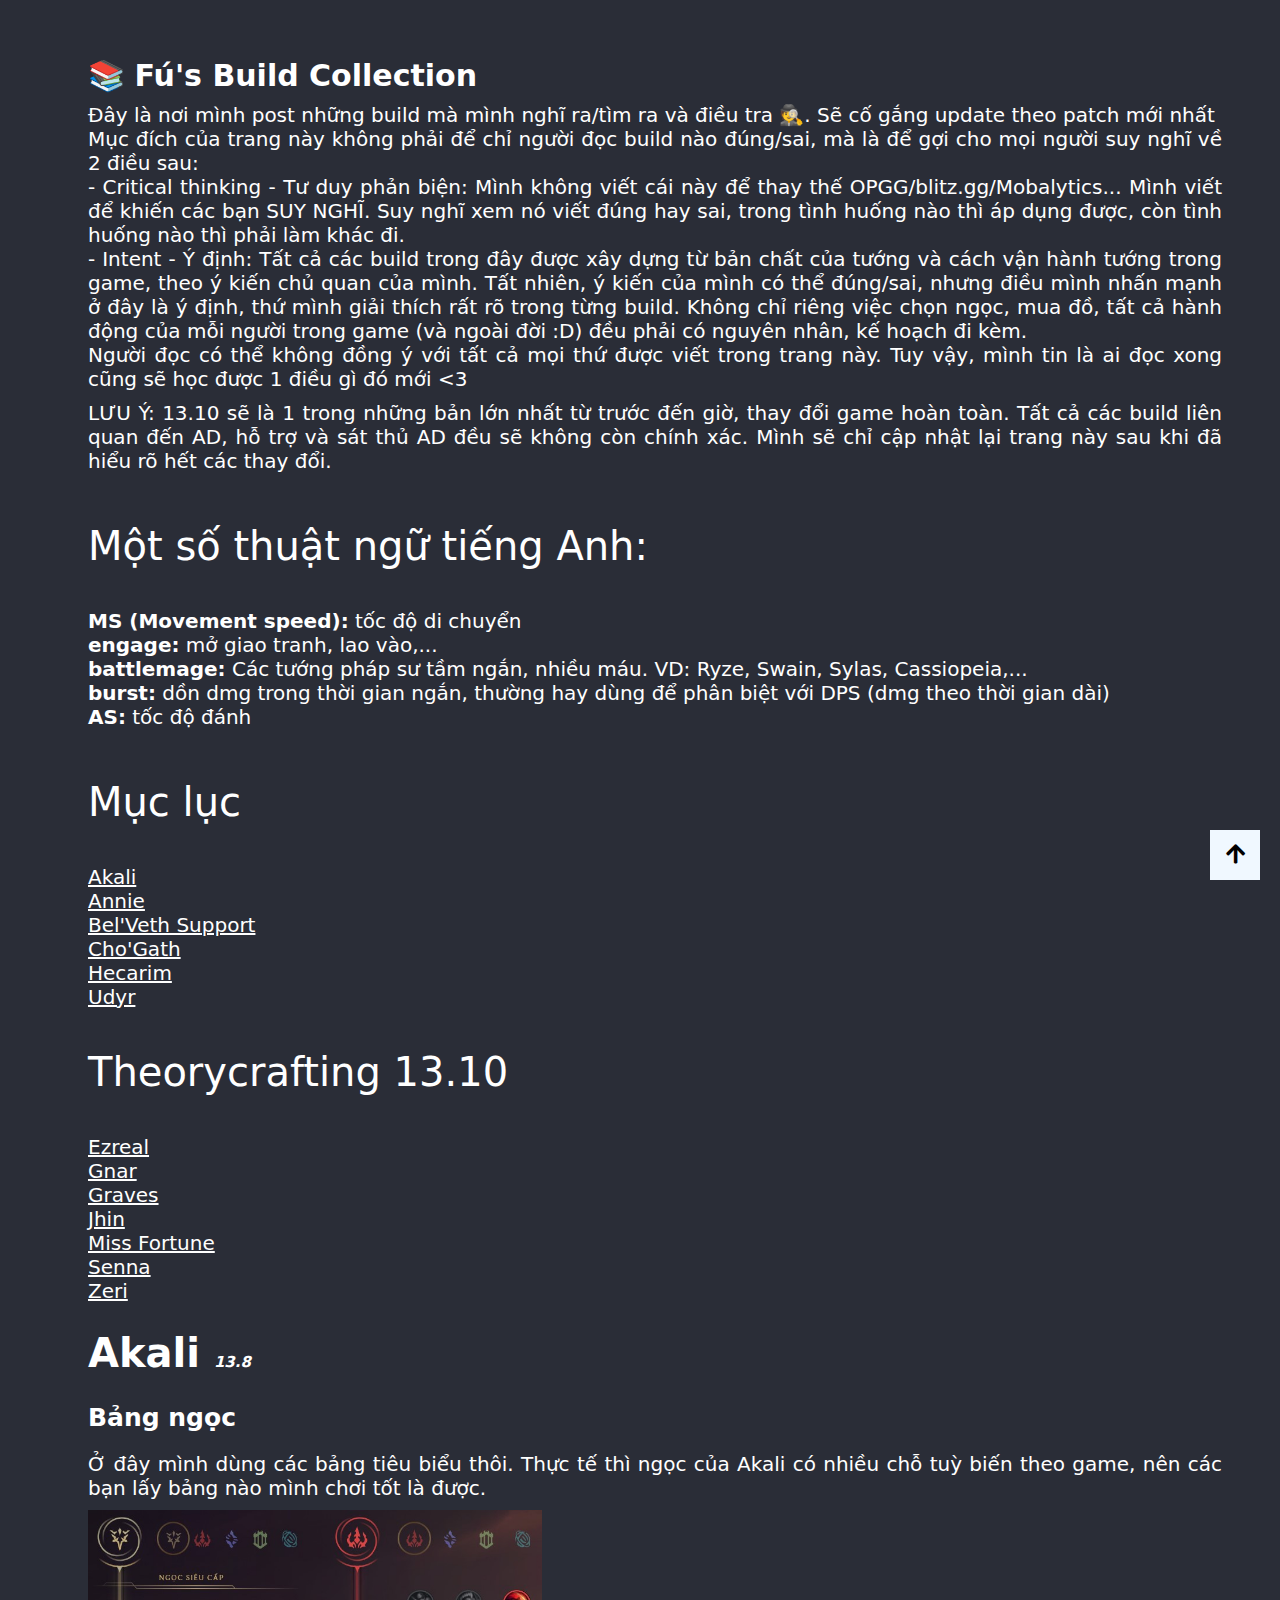
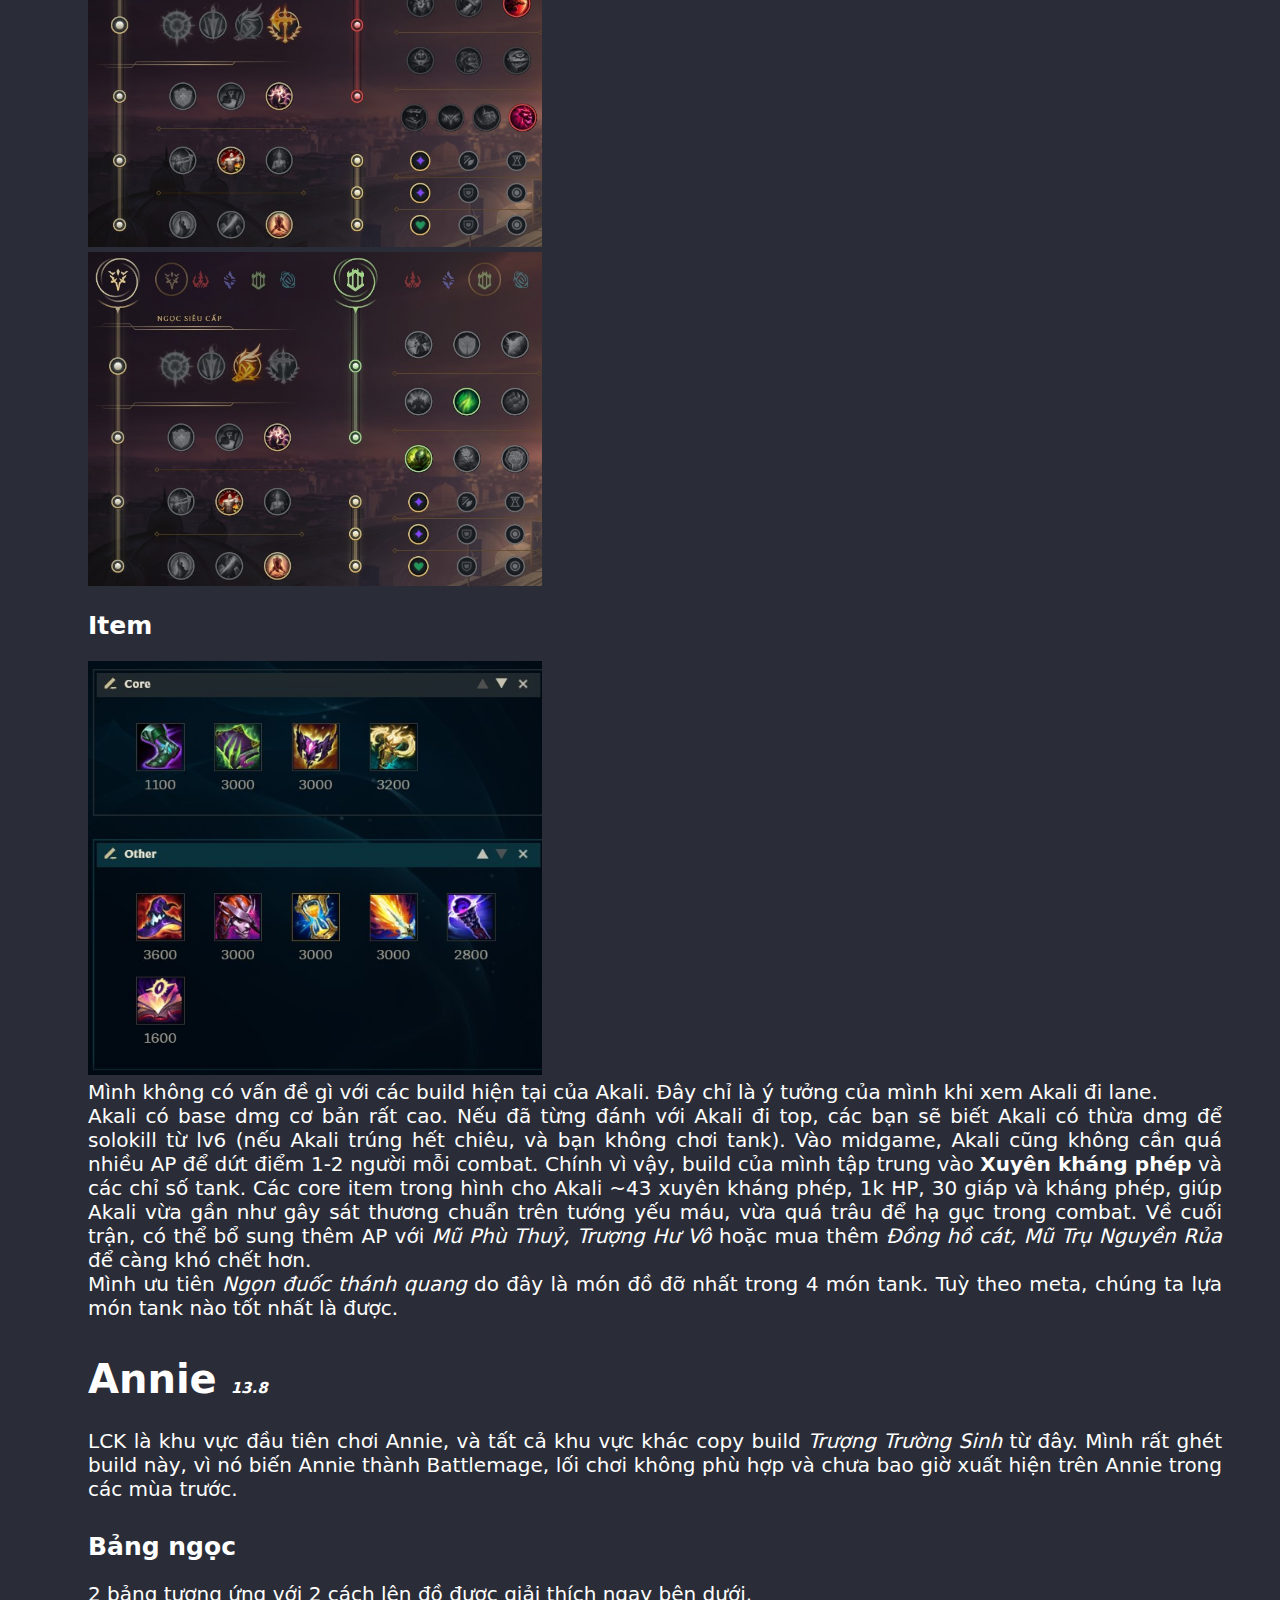
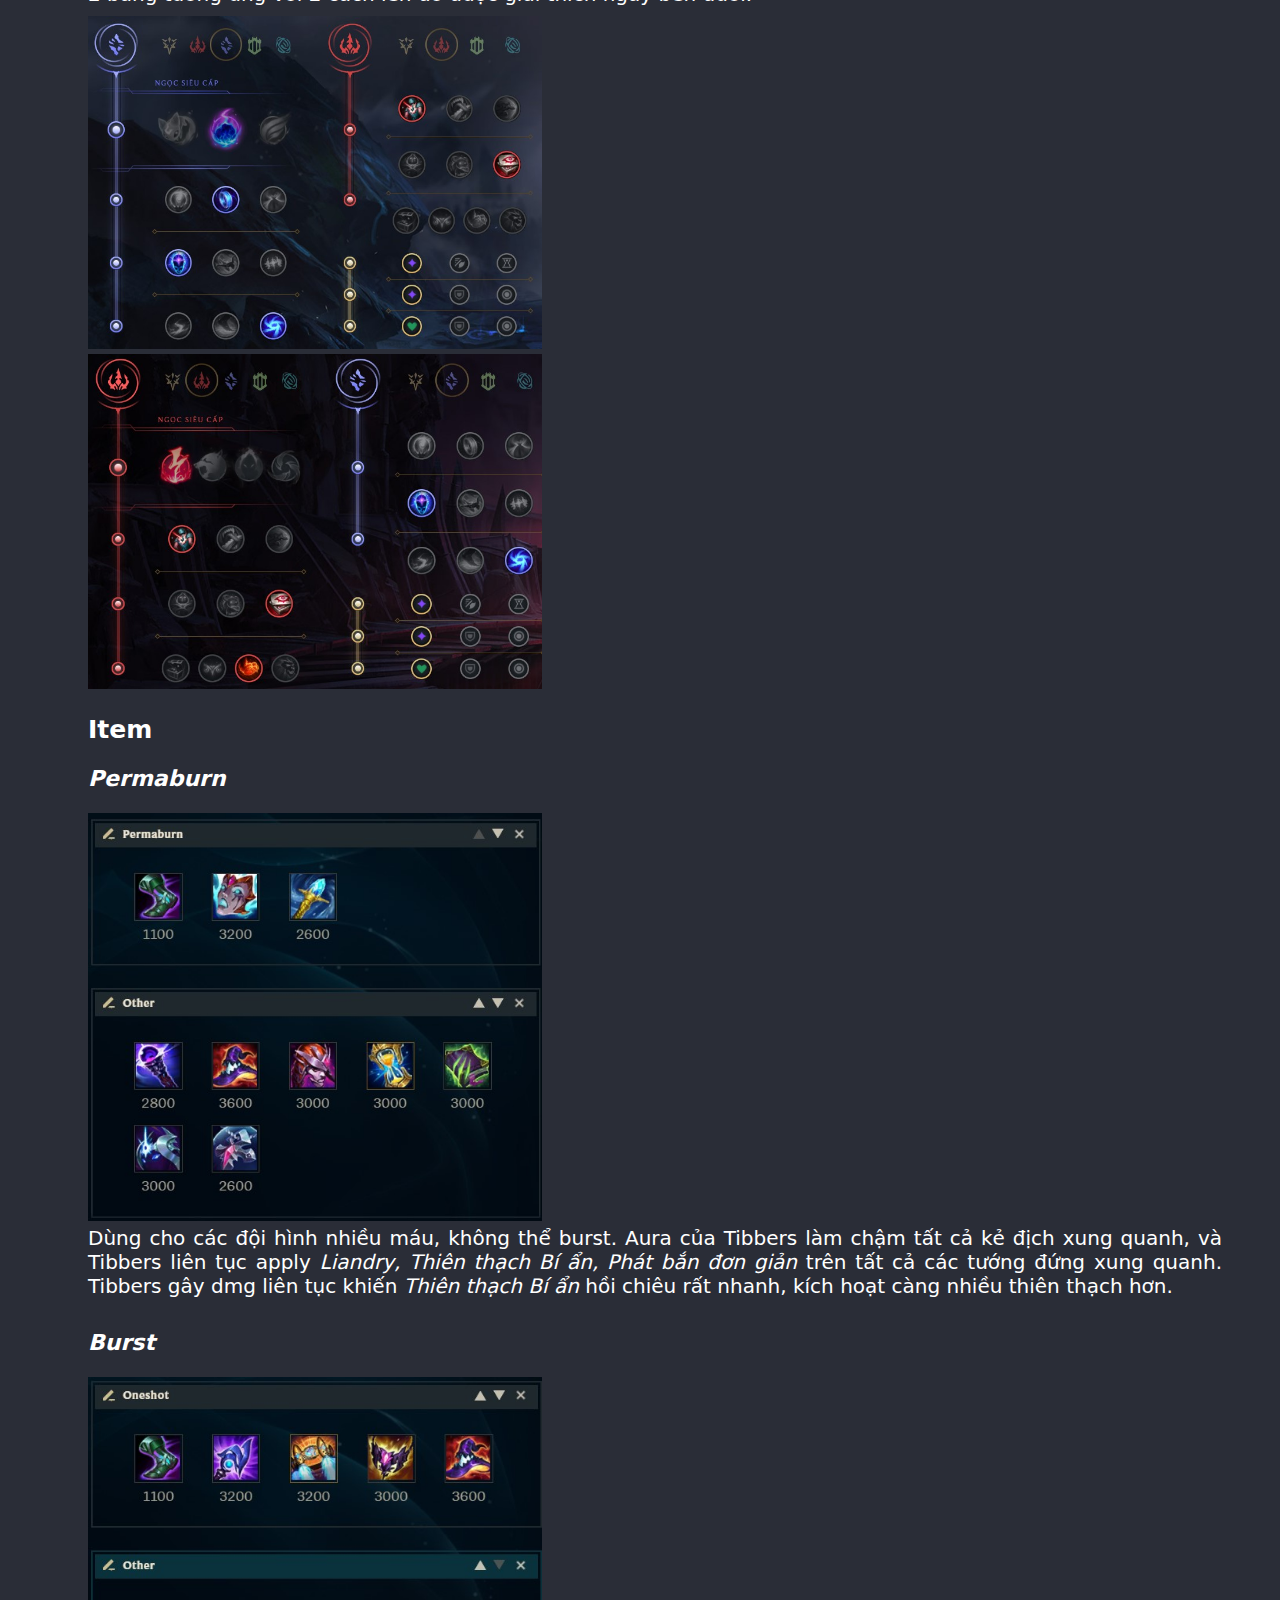
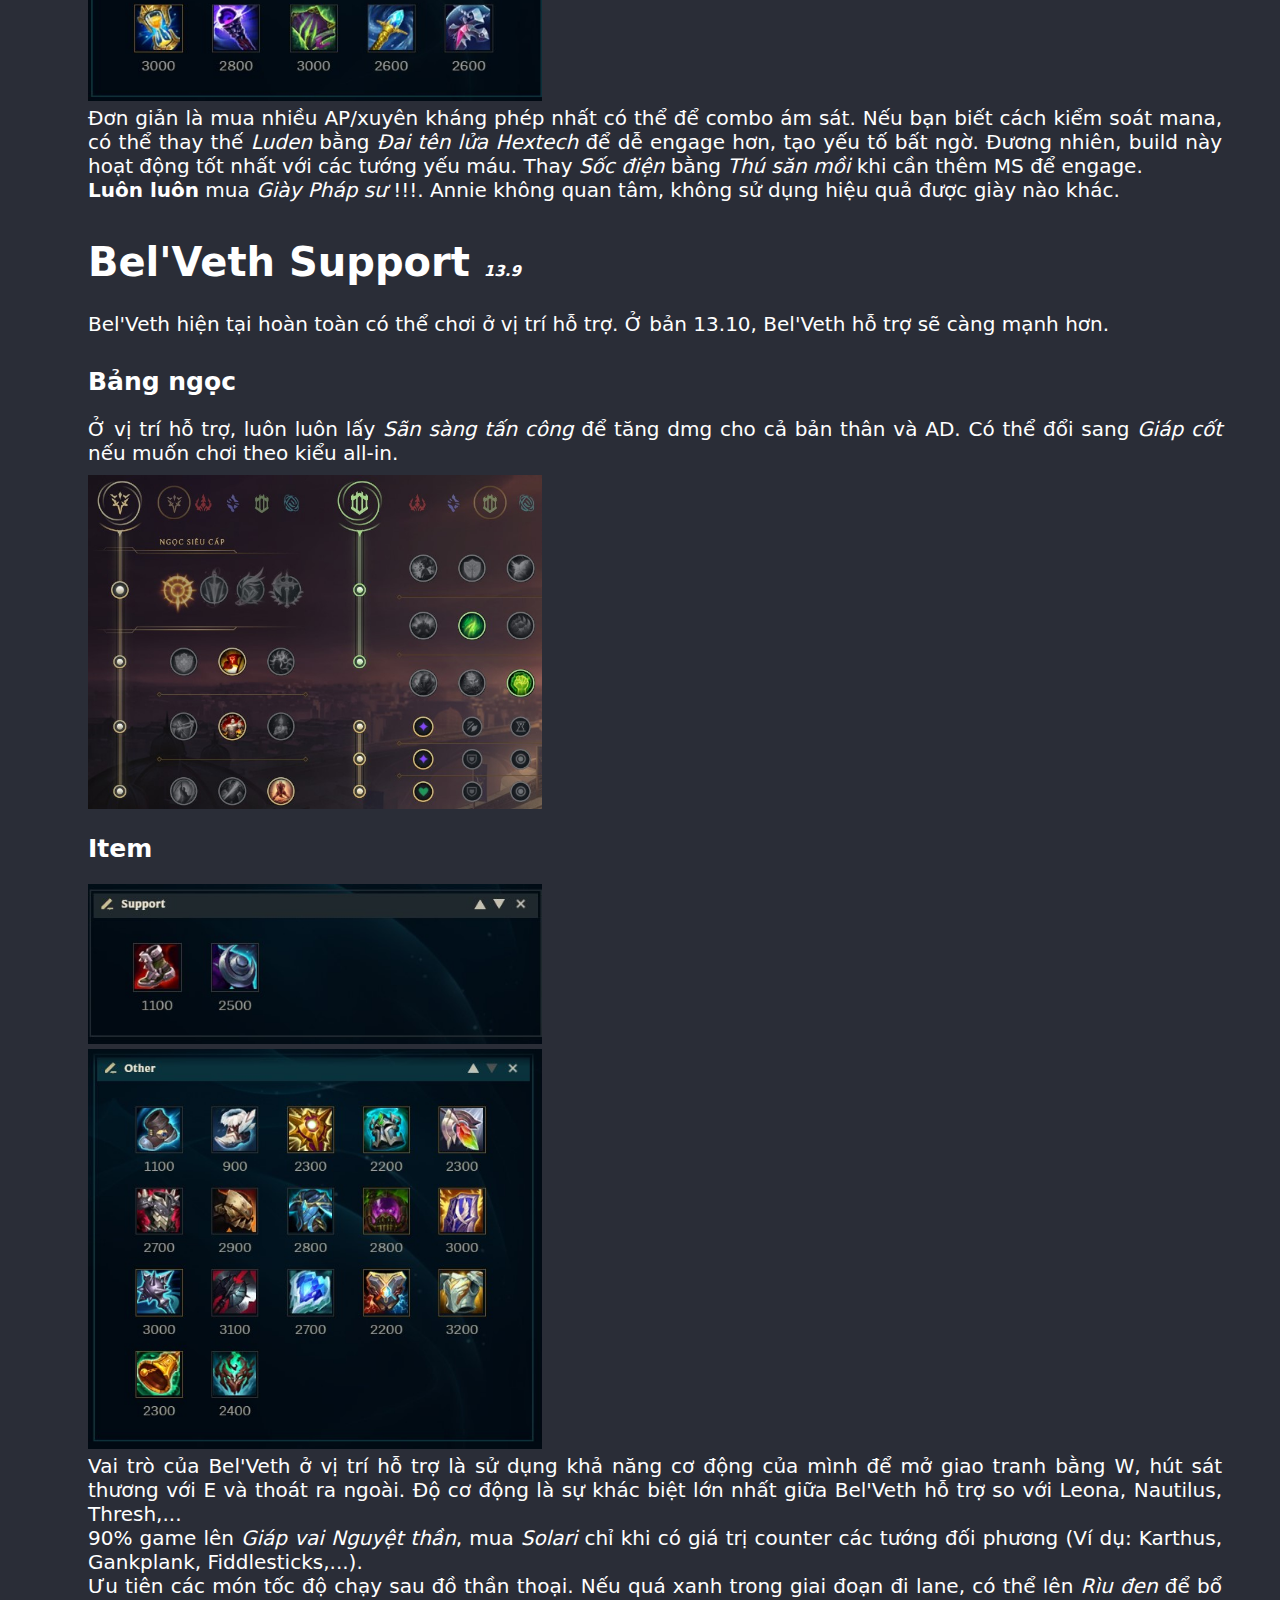
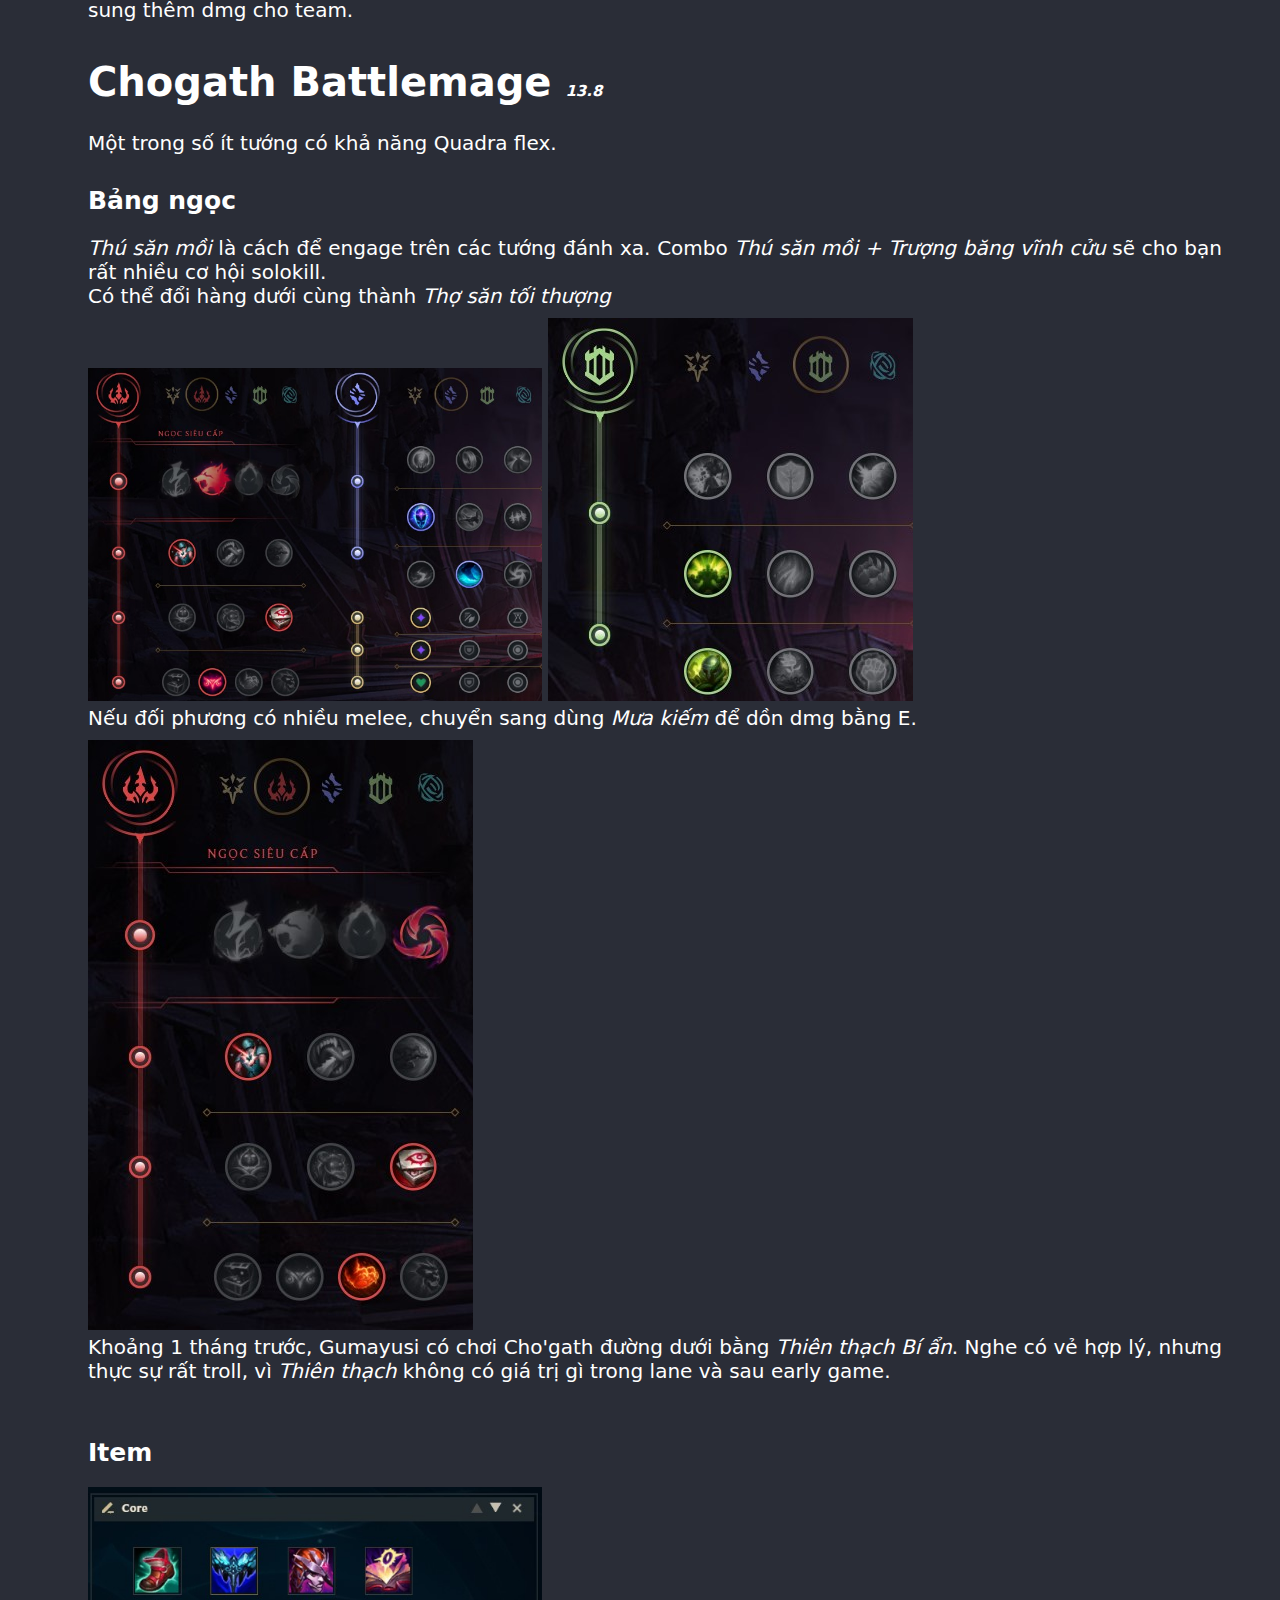
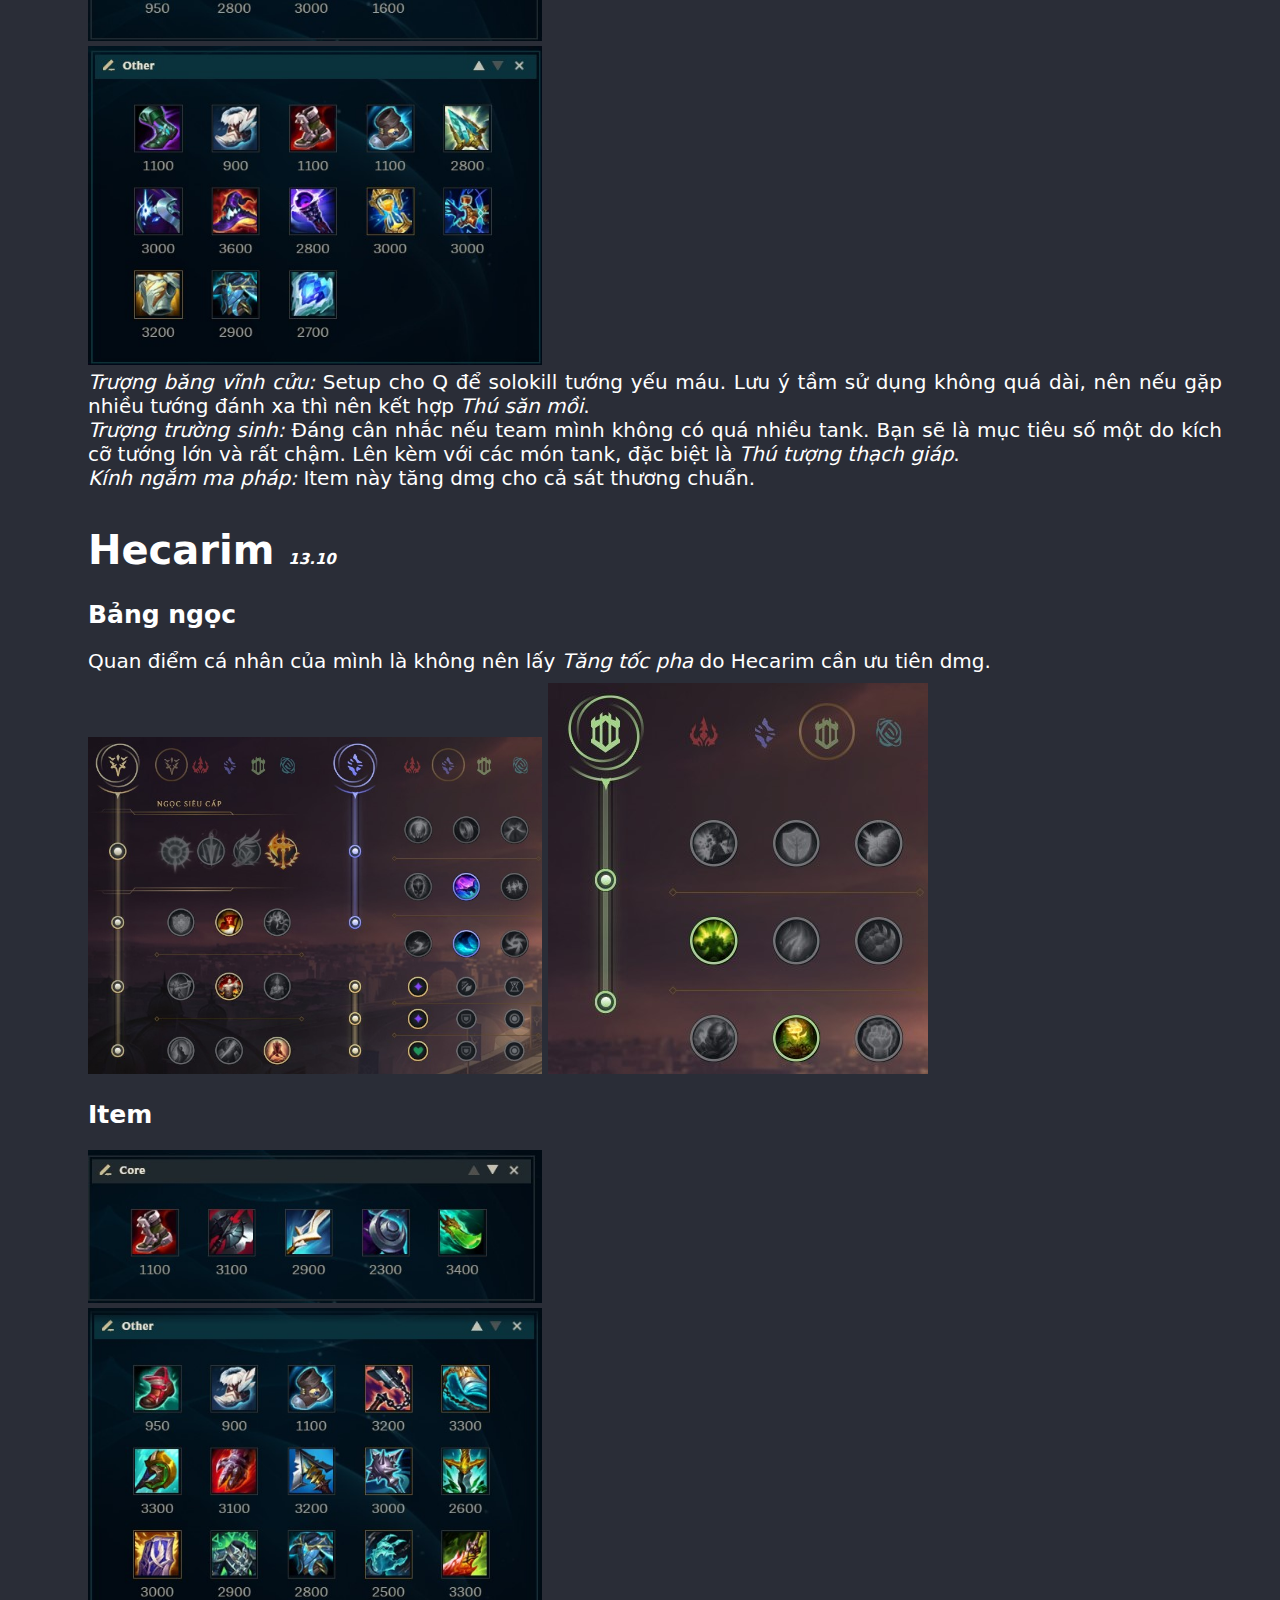
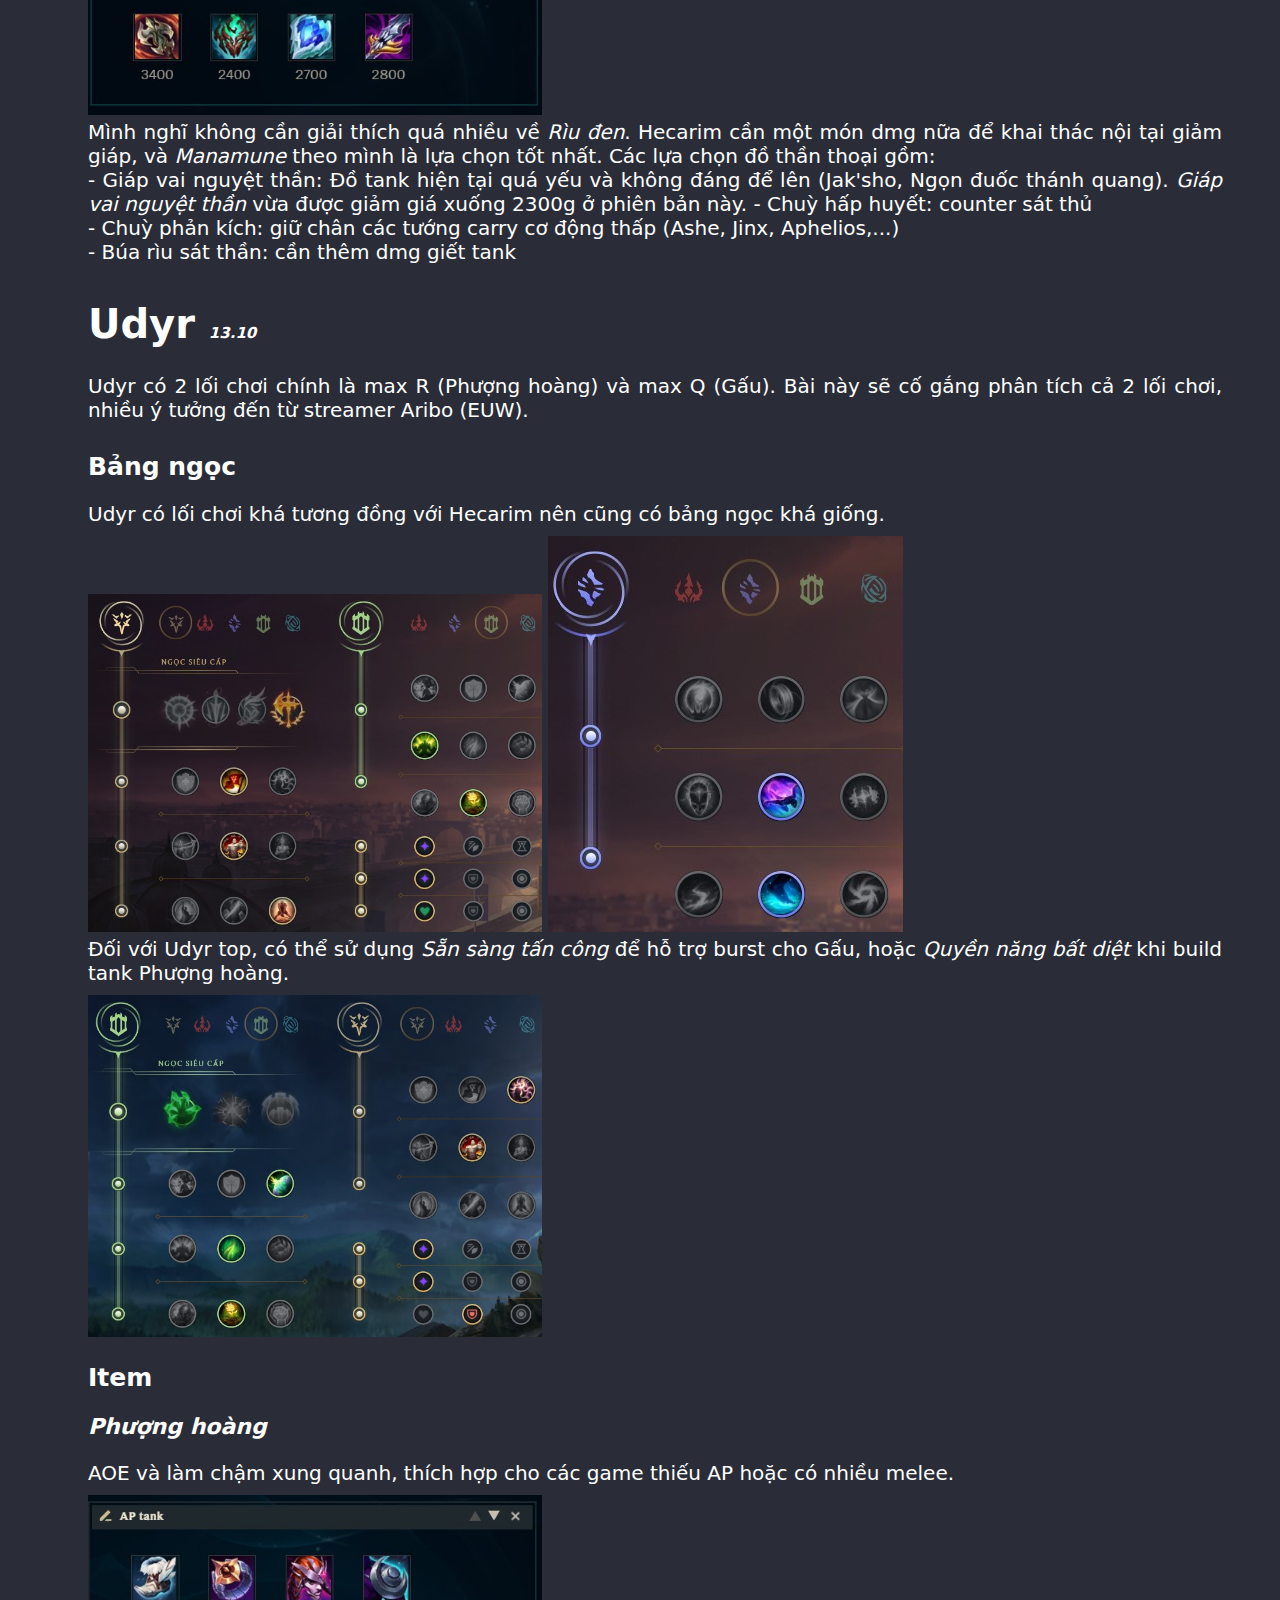
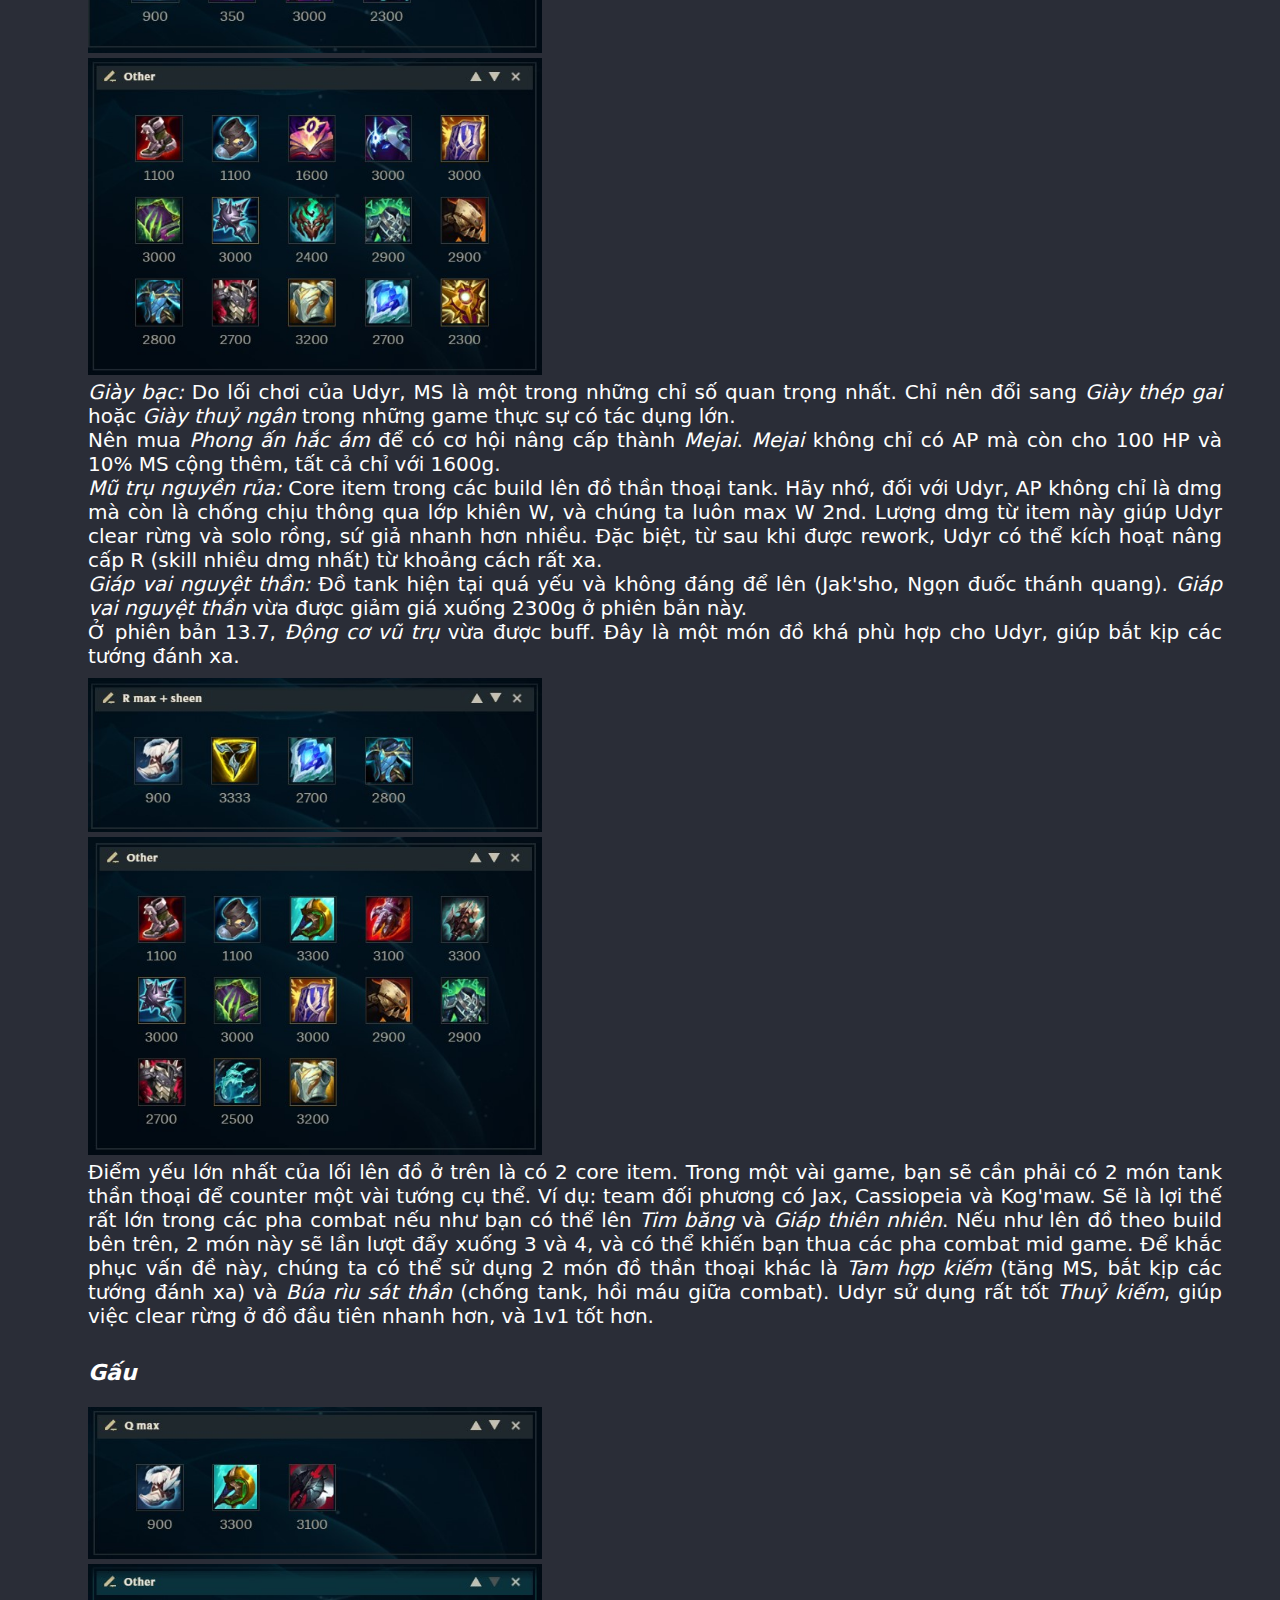
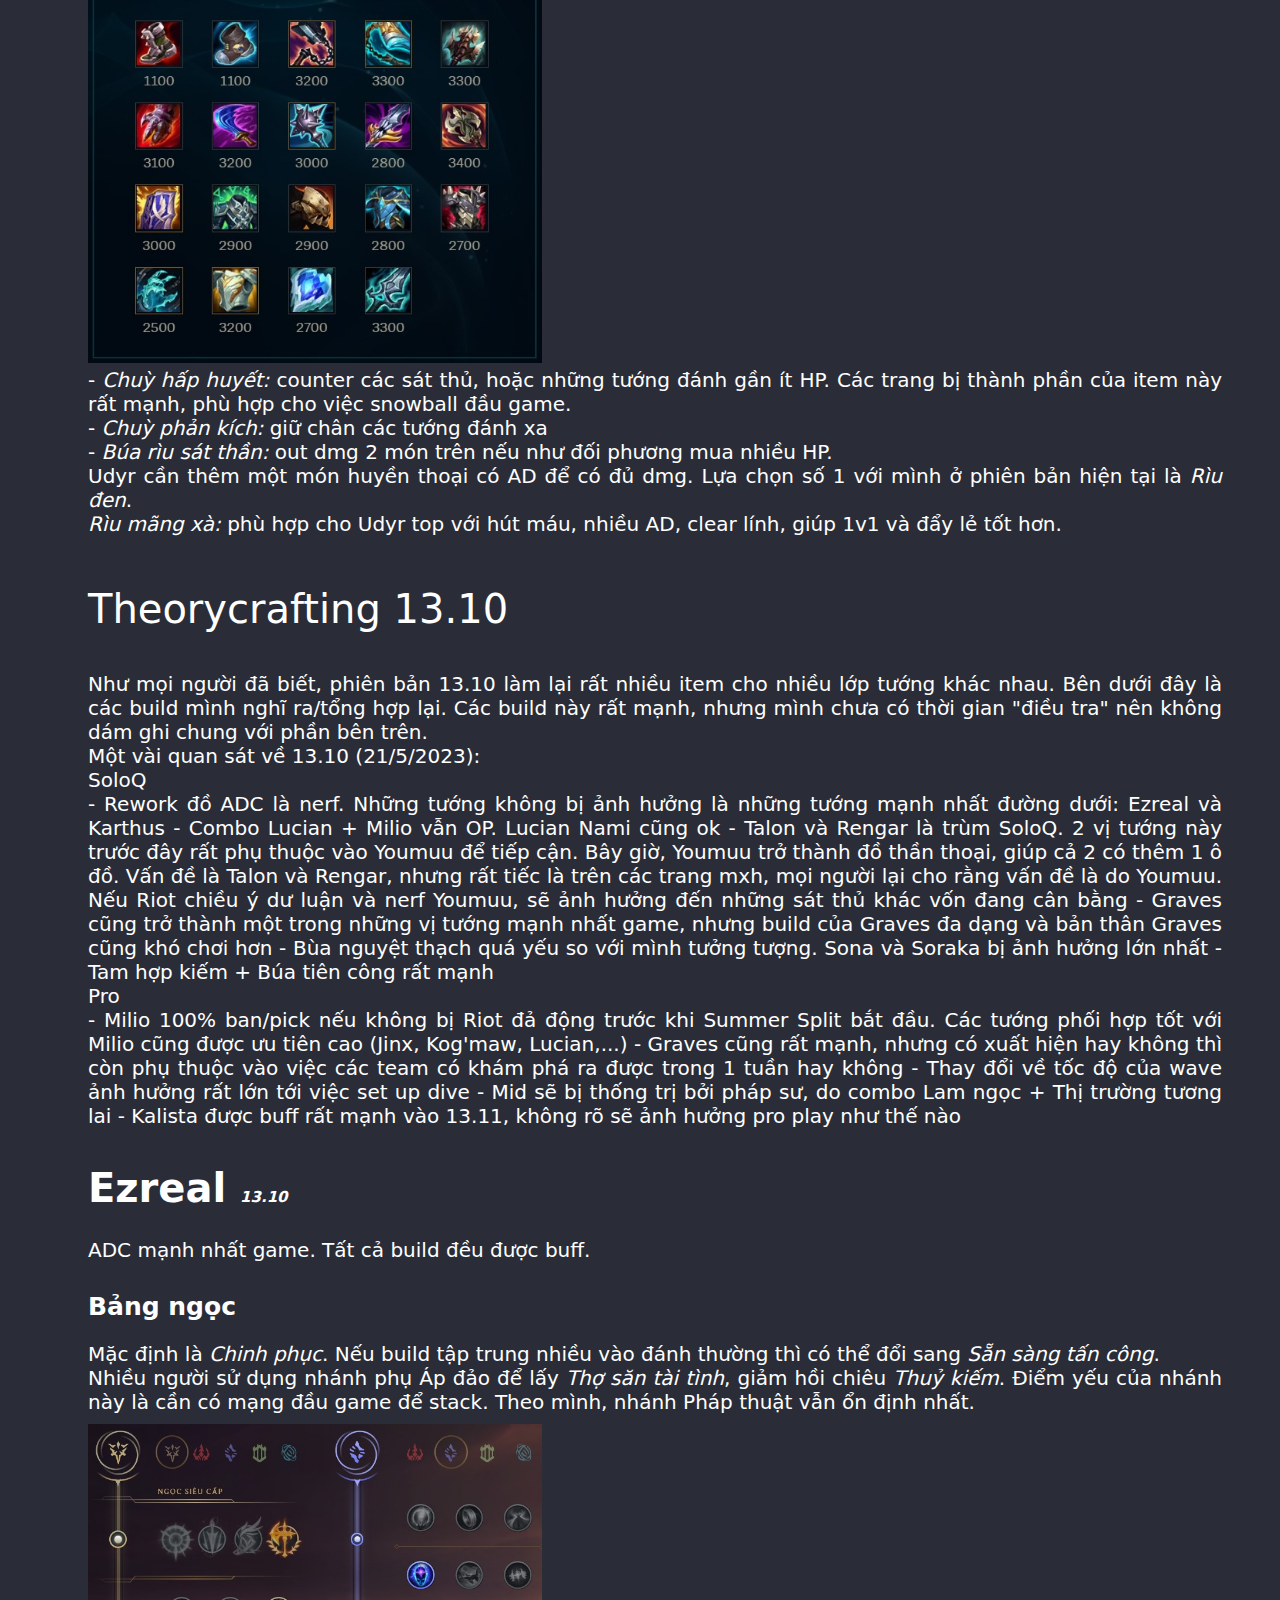
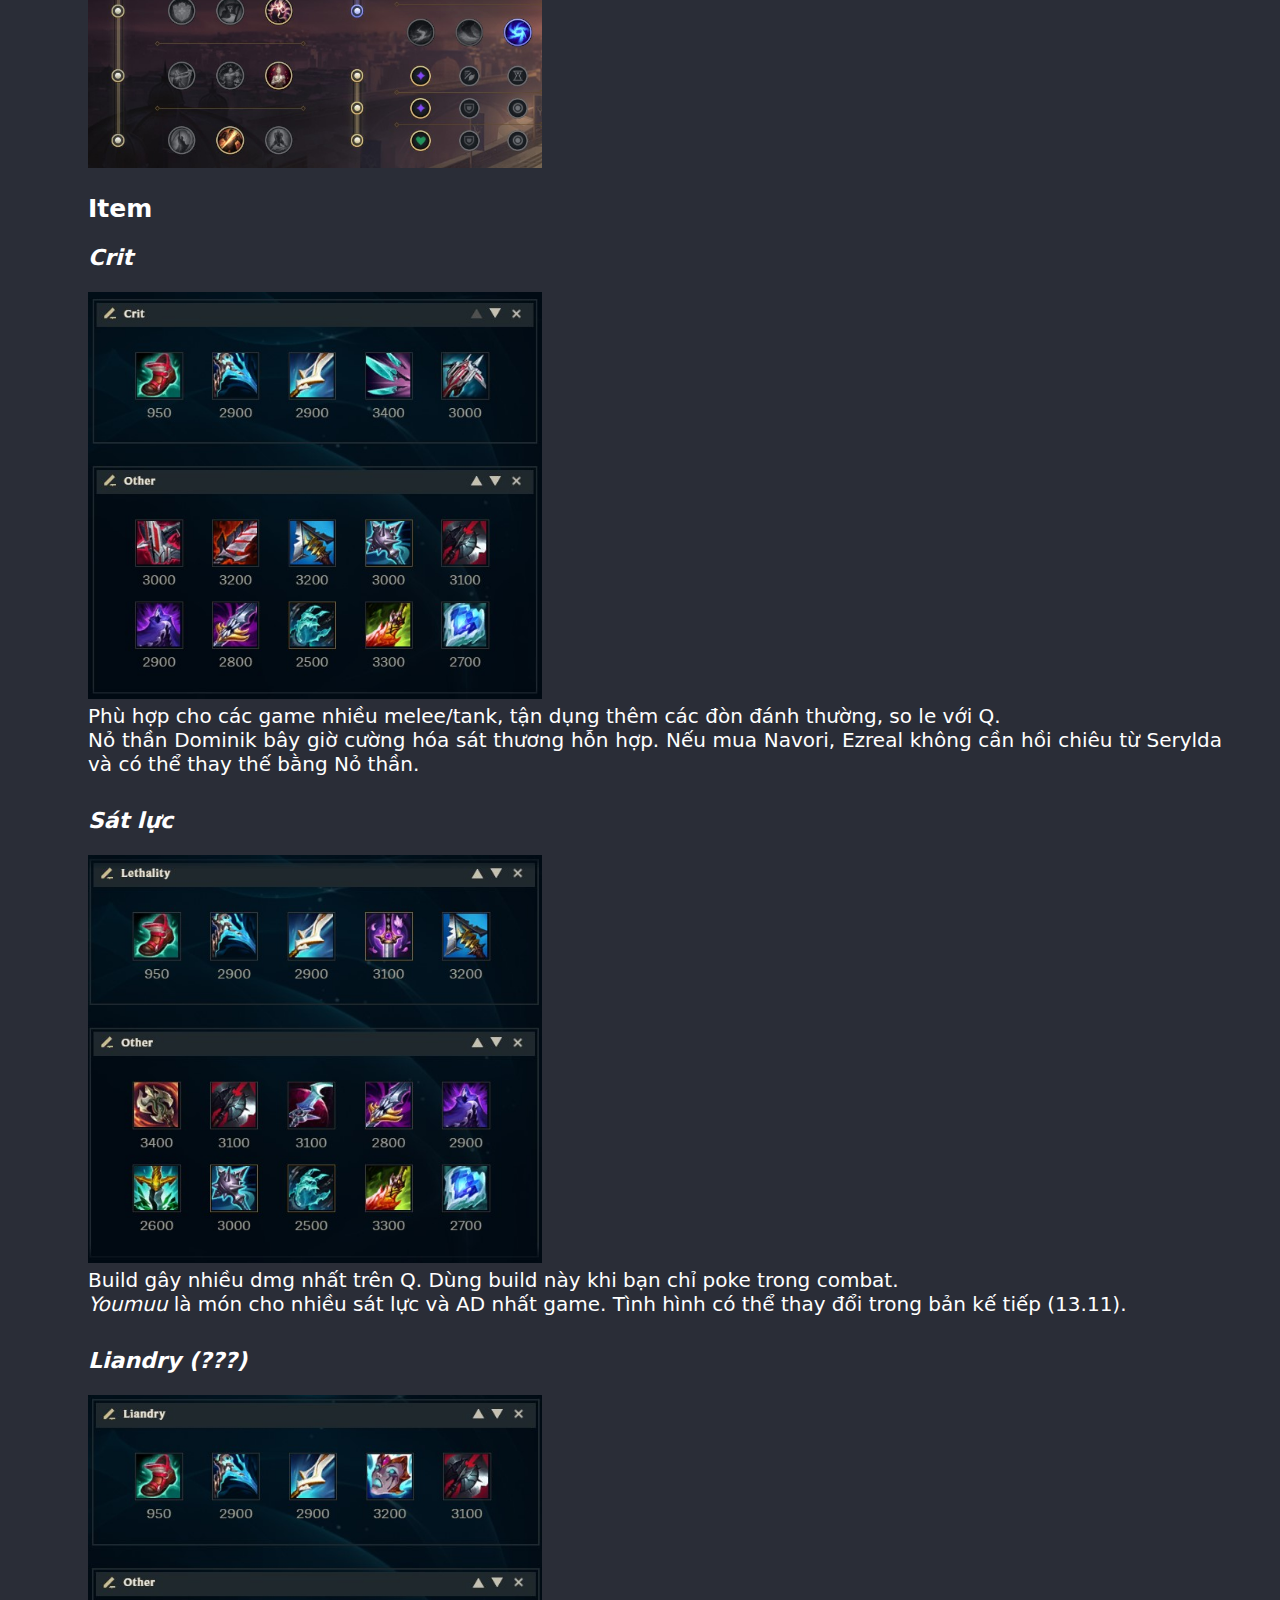
==== commit c9775de7: "Fix various typos" ====
--- a/index.html
+++ b/index.html
@@ -125,12 +125,12 @@
         <div>
             Ở vị trí hỗ trợ, luôn luôn lấy <em>Sãn sàng tấn công</em> để tăng dmg cho cả bản thân và AD. Có thể đổi sang <em>Giáp cốt</em> nếu muốn chơi theo kiểu all-in.
         </div>
-        <img src="asset/Belveth_Runes2.jpg" alt="Belveth_Runes2">
-        <br>
-
-        <h2>Item</h2>
-        <img src="asset/Belveth_Item2.jpg" alt="Belveth_Item2"><br>
-        <img src="asset/Belveth_Item3.jpg" alt="Belveth_Item3">
+        <img src="asset/Belveth_Runes1.jpg" alt="Belveth_Runes1">
+        <br>
+
+        <h2>Item</h2>
+        <img src="asset/Belveth_Item1.jpg" alt="Belveth_Item1"><br>
+        <img src="asset/Belveth_Item2.jpg" alt="Belveth_Item2">
         <div>
             Vai trò của Bel'Veth ở vị trí hỗ trợ là sử dụng khả năng cơ động của mình để mở giao tranh bằng W, hút sát thương với E và thoát ra ngoài. Độ cơ động là sự khác biệt lớn nhất giữa Bel'Veth hỗ trợ so với Leona, Nautilus, Thresh,...<br>
             90% game lên <em>Giáp vai Nguyệt thần</em>, mua <em>Solari</em> chỉ khi có giá trị counter các tướng đối phương (Ví dụ: Karthus, Gankplank, Fiddlesticks,...).<br>
@@ -272,6 +272,8 @@
             </div>
 
             <h3>Gấu</h3>
+            <img src="asset/Udyr_Item5.jpg" alt="Udyr_Item5"><br>
+            <img src="asset/Udyr_Item6.jpg" alt="Udyr_Item6">
             <div>
                 - <em>Chuỳ hấp huyết: </em>counter các sát thủ, hoặc những tướng đánh gần ít HP. Các trang bị thành phần của item này rất mạnh, phù hợp cho việc snowball đầu game.<br>
                 - <em>Chuỳ phản kích: </em>giữ chân các tướng đánh xa<br>
@@ -427,7 +429,7 @@
     <section id="jhin">
         <h1>Jhin <span class="patch">13.10</span></h1>
         <div>
-            Điểm mạnh lớn nhất của MF là có đa dạng build, có thể là nhiều nhất trong tất cả ADC, và một vài biến thể có thể được chơi ở vị trí hỗ trợ.
+            Vị tướng hưởng lợi rất lớn từ xu hướng giảm AS, thêm AD trong các món đồ mới.
         </div>
         
         <h2>Bảng ngọc</h2>
@@ -503,8 +505,10 @@
             <img src="asset/MF_Item4_TC.jpg" alt="MF_Item4">
             <div>
                 Bản 12.21 buff AP scale của chiêu E. Build này có thể chơi ở cả vị trí carry và hỗ trợ.<br>
+                <em>Dao điện Statikk: </em>Khi chơi MF AP ở vị trí carry, rất khó để farm vào đầu game do không có AD. <em>Dao điện Statikk</em> là món đẩy lính mạnh nhất early game, giúp MF farm ổn định, trước khi bắt đầu mua AP để poke. Nội tại của <em>Dao điện</em> scale với AP, và đương nhiên sẽ kết hợp tốt với các món AP mà MF mua, giúp MF vừa đẩy lính nhanh, vừa poke mạnh bằng E, mà vẫn có một chút sát thương đánh thường và sát thương Bão đạn khi cần.<br>
+                Nếu bạn lựa chọn rush <em>Dao điện</em>, nên lên 4 điểm W trước khi max E.<br>
                 <em>Động cơ vũ trụ</em> nếu cần thêm slow, và <em>Trượng Hư vô</em> nếu cần dmg.<br>
-                <em>Mũ trụ nguyền rủa: </em> chỉ mua khi đối phương có rất nhiều HP (Sion, Cho'gath, Zac,...).<br>
+                <em>Mũ trụ nguyền rủa: </em>chỉ mua khi đối phương có rất nhiều HP (Sion, Cho'gath, Zac,...).<br>
                 <b>Lưu ý: </b>tác dụng chính của build AP là đa dạng hoá nguồn dmg, chỉ sử dụng khi team không có AP/khi đi hỗ trợ.
             </div>
     </section>        
@@ -569,8 +573,8 @@
 
             <h3>Câu hỏi thường gặp: Tại sao lại không mua...</h3>
             <div>
-                <b>Sát lực? </b>Troll :). Sát lực tăng giá trị theo level, và không phải là lựa chọn dành cho vai trò có level thấp nhất trong game. SKill của Senna đều có thời gian hồi rất lâu nếu thiếu AS, nên Senna cũng không hưởng lợi quá nhiều từ việc mua Sát lực.<br>
-                <b>Đại bác liên thanh? </b>Vô dụng. Nếu farm linh hồn đúng cách, Senna rất dễ dàng đạt tầm đánh 650+ vào cuối game. Dmg và on-hit luôn là những lựa chọn tốt hơn, thay cho việc tăng tầm đánh mỗi 4-5 (100 stack Tích Điện).<br>
+                <b>Sát lực? </b>Troll :). Sát lực tăng giá trị theo level, và không phải là lựa chọn dành cho vai trò có level thấp nhất trong game. Q của Senna có thời gian hồi rất lâu nếu thiếu AS, nên Senna cũng không hưởng lợi quá nhiều từ việc mua Sát lực.<br>
+                <b>Đại bác liên thanh? </b>Vô dụng. Nếu farm linh hồn đúng cách, Senna rất dễ dàng đạt tầm đánh 650+ vào cuối game. Dmg và on-hit luôn là những lựa chọn tốt hơn, thay cho việc tăng tầm đánh mỗi 4-5s (100 stack Tích Điện).<br>
                 <b>Trái tim khổng thần? </b>Mình không còn lời nào để nói :(. Học cách người Hàn chơi game, không phải cách người Hàn build. Still <3 Keria.
             </div>
     </section>
--- a/buildcollection.css
+++ b/buildcollection.css
@@ -1,6 +1,6 @@
 body {
     font-family: system-ui, -apple-system, BlinkMacSystemFont, 'Segoe UI', Roboto, Oxygen, Ubuntu, Cantarell, 'Open Sans', 'Helvetica Neue', sans-serif;
-    background-color: rgba(0, 0, 0, 0.863);
+    background-color: #2a2d37;
     color: white;
     font-size: 20px;
     padding-left: 80px;
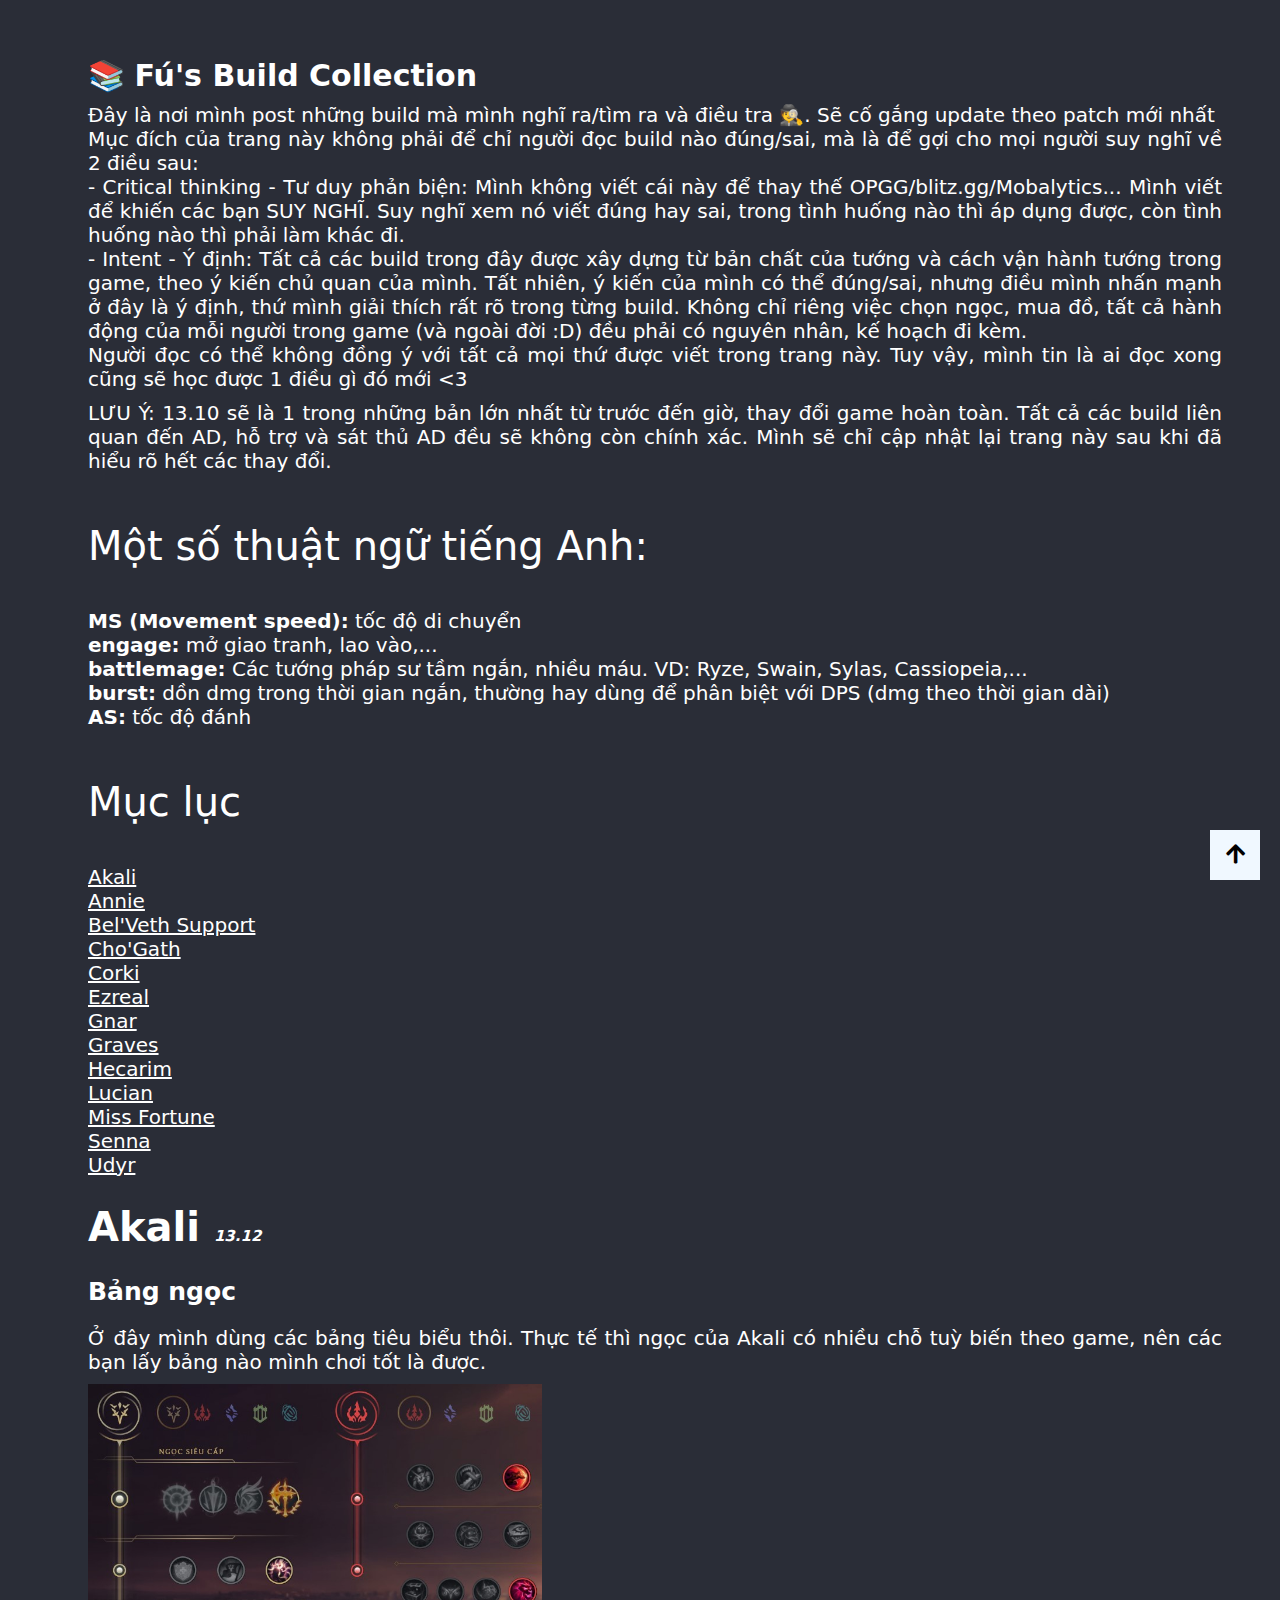
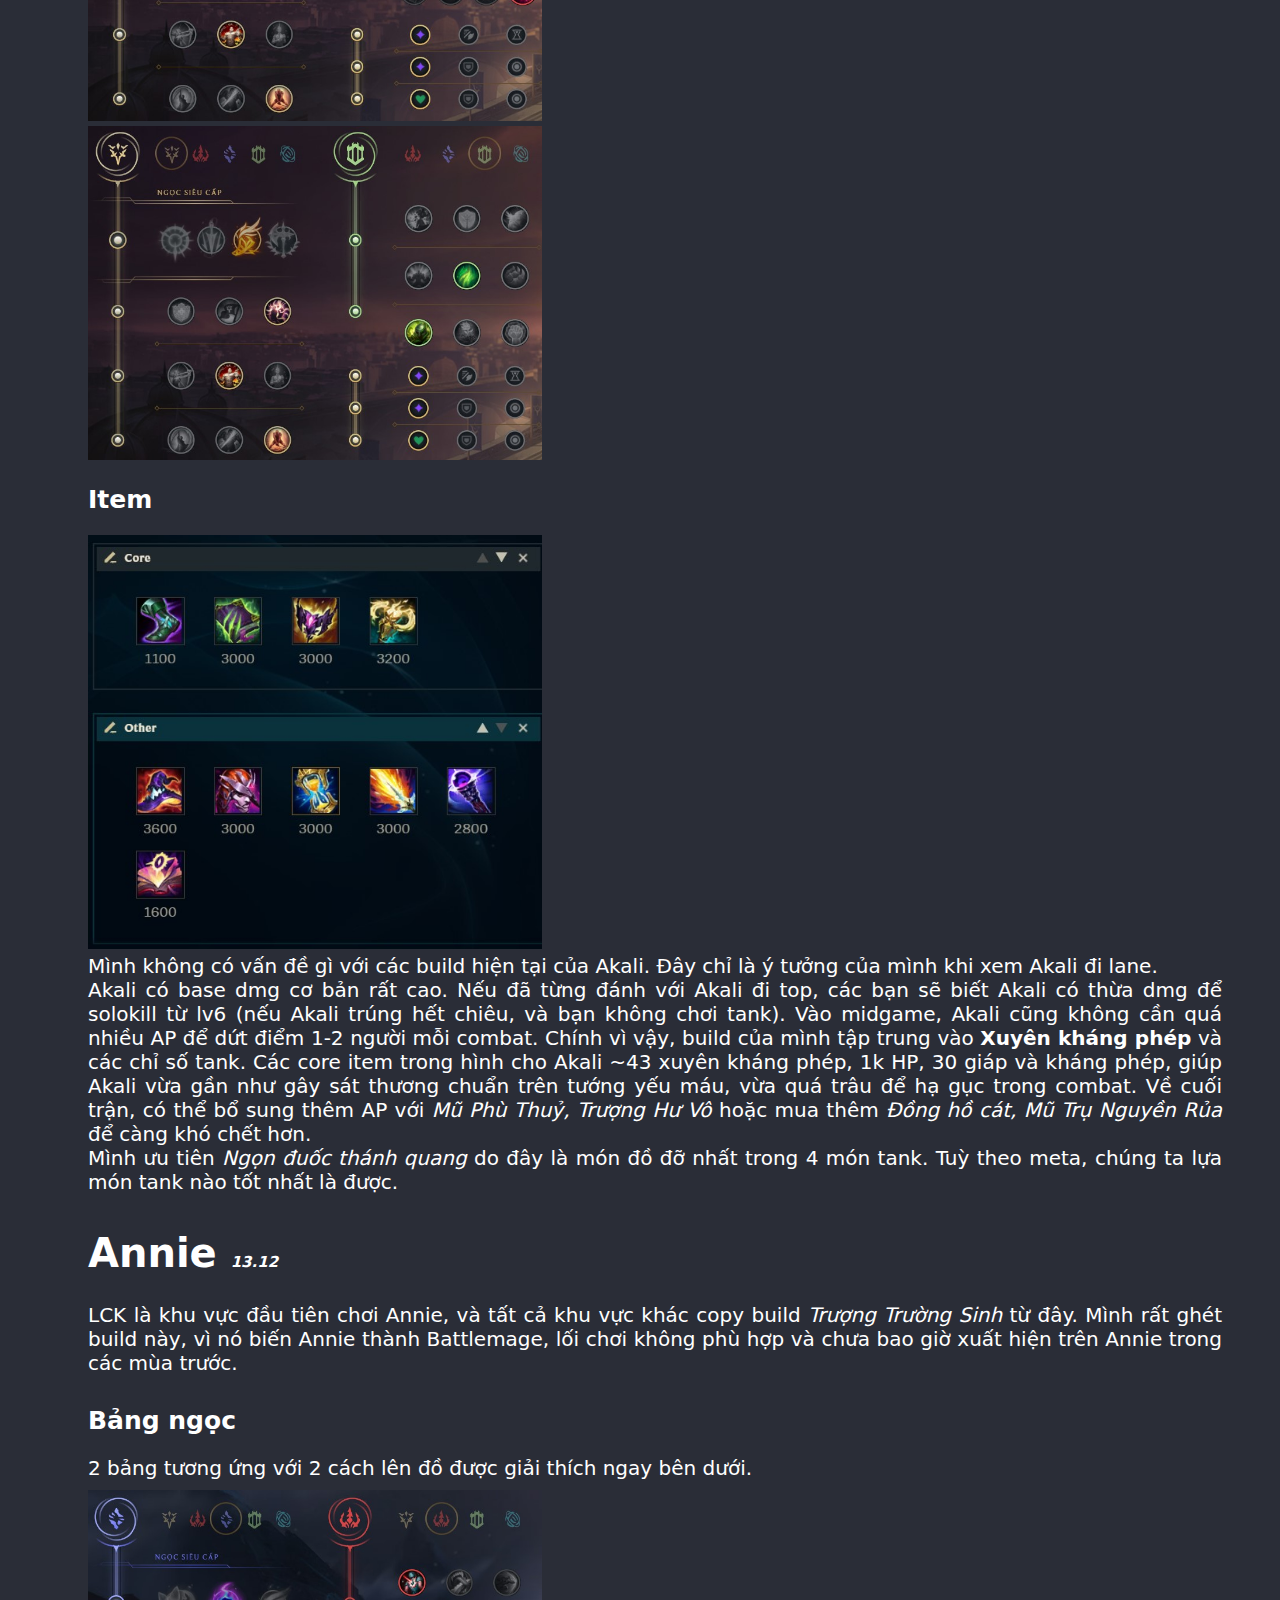
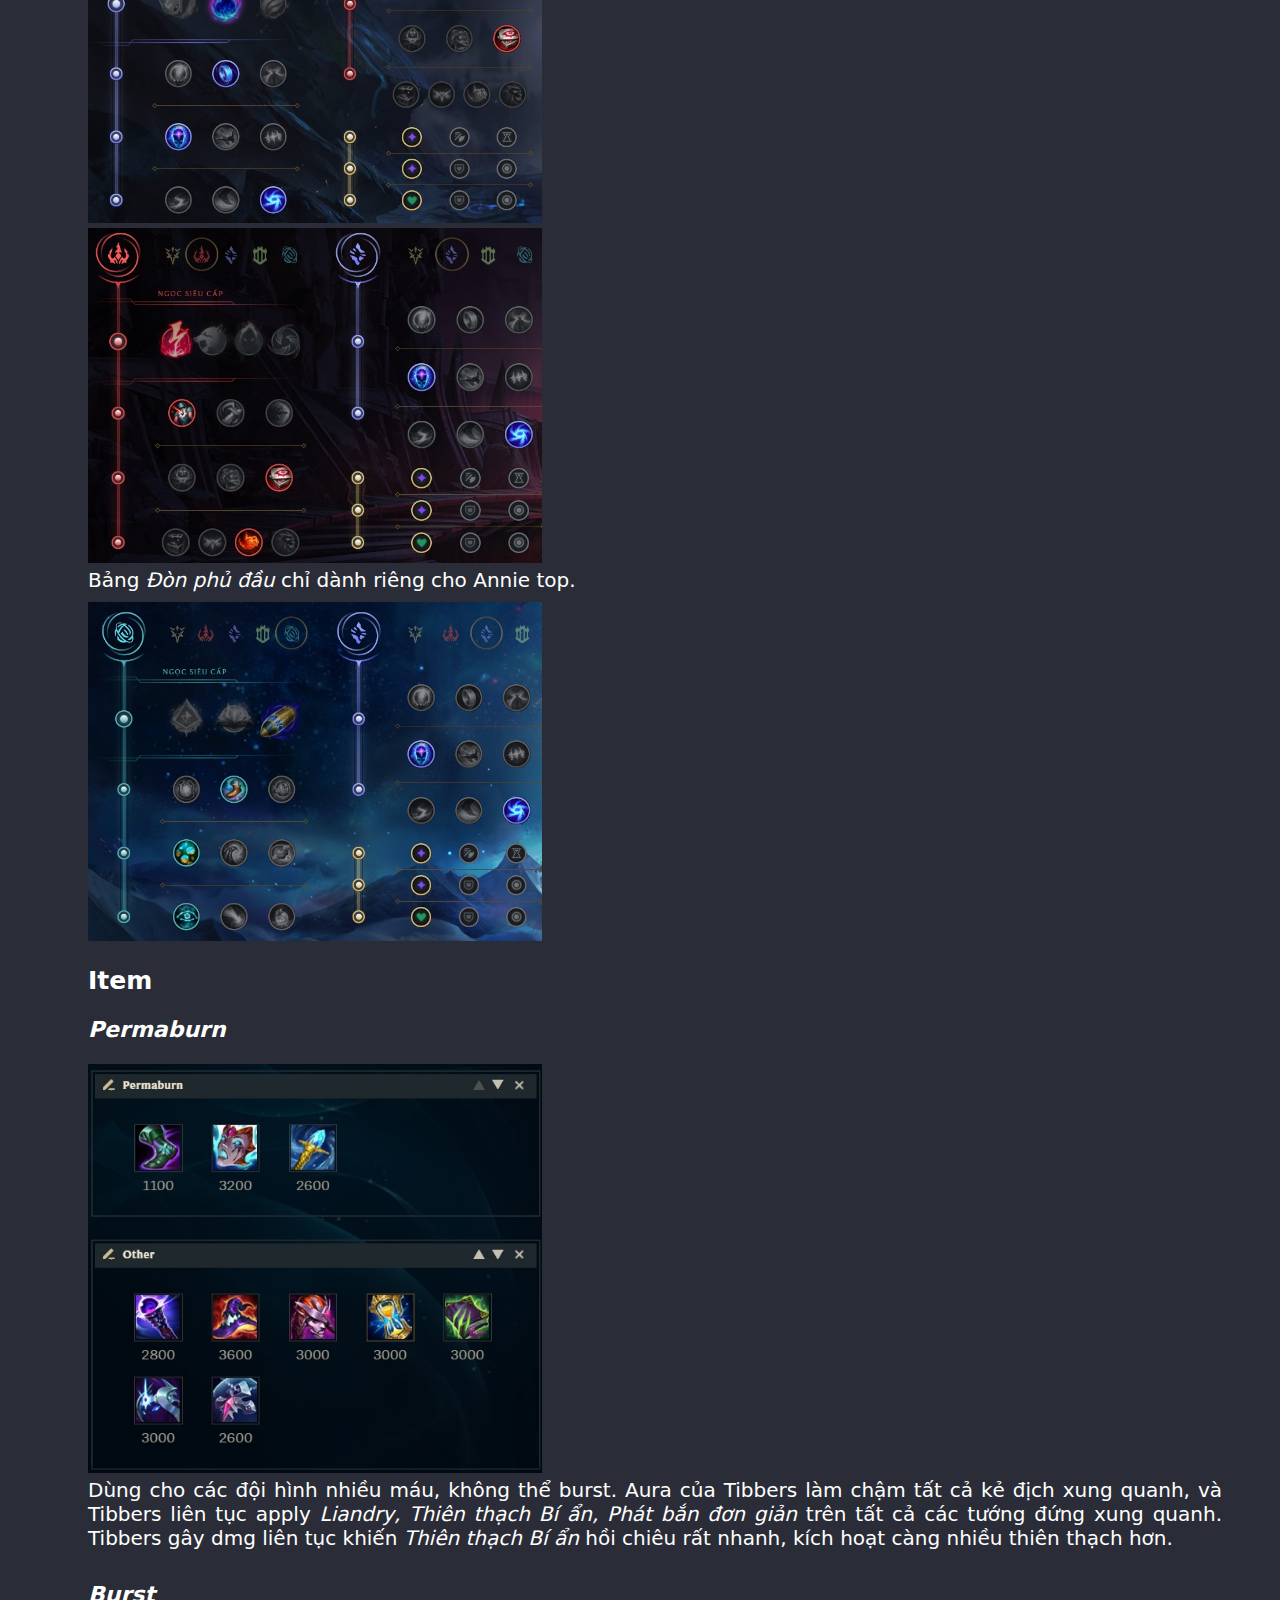
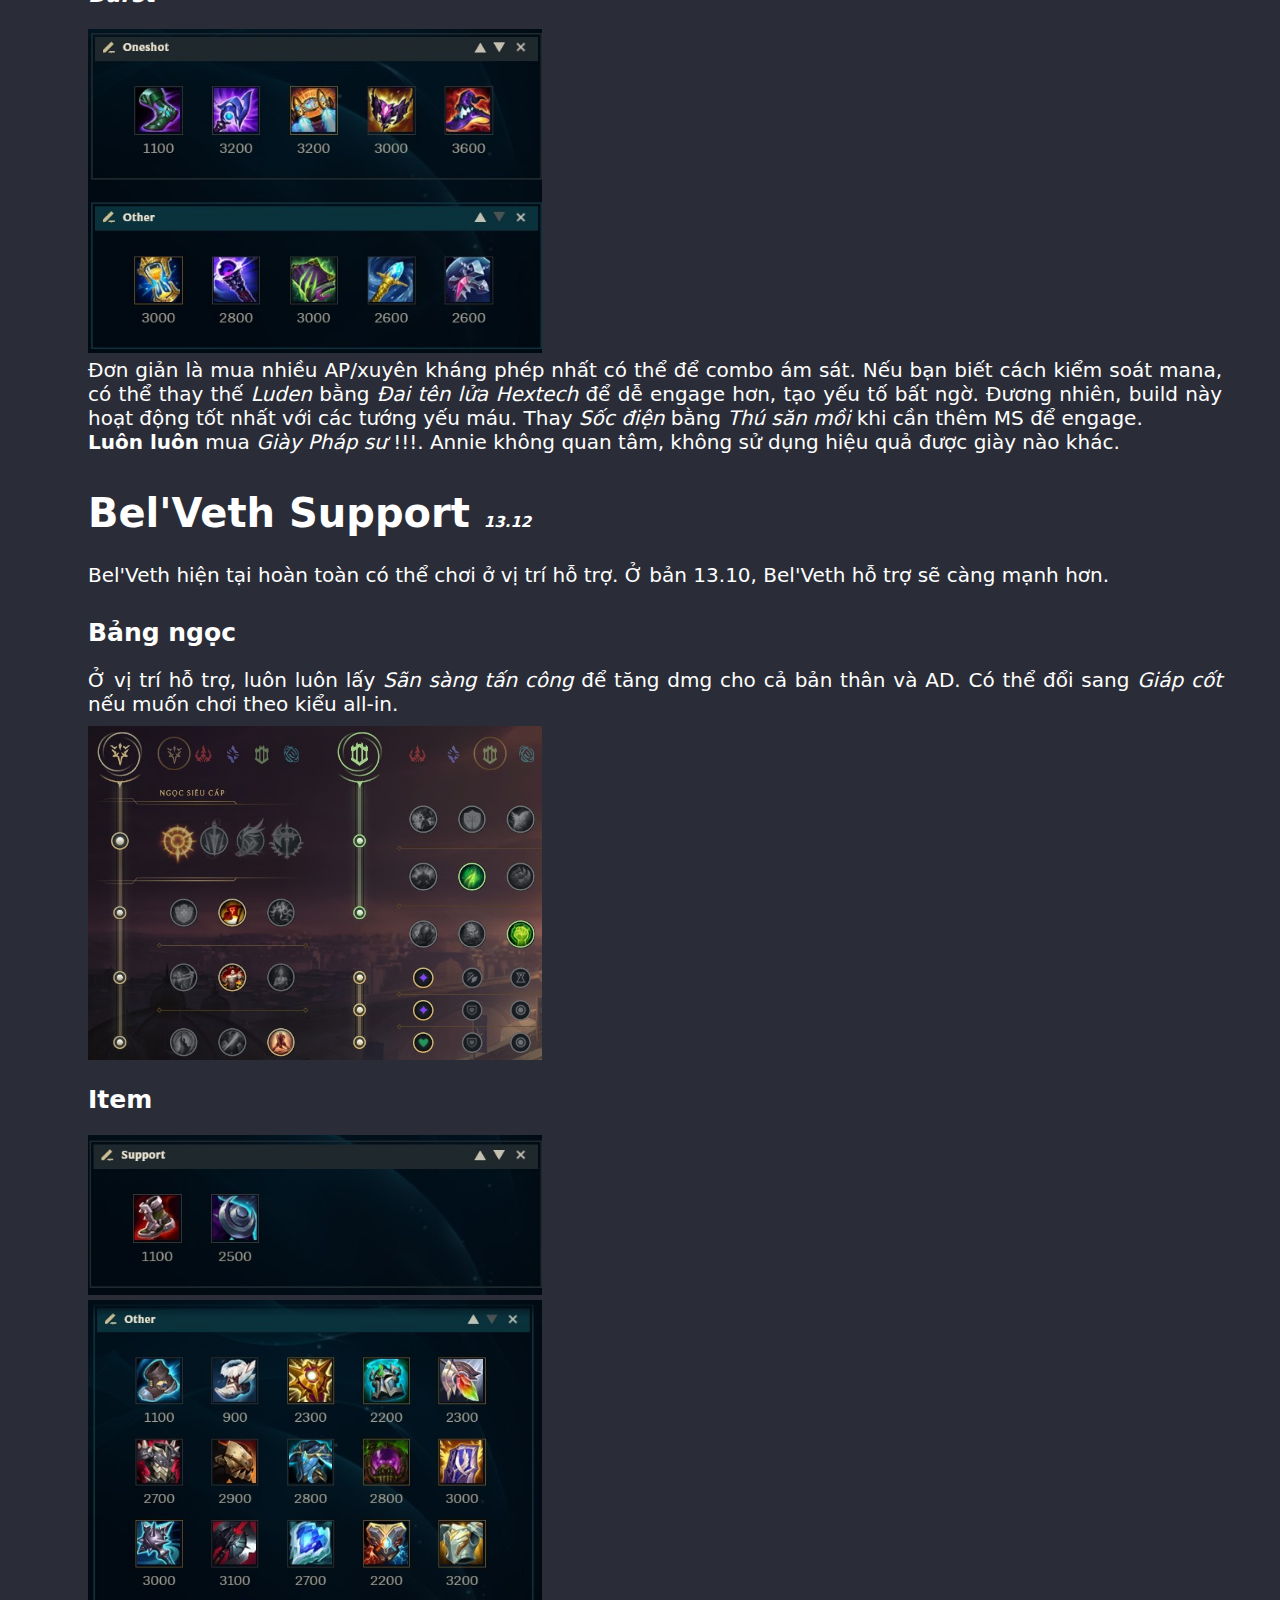
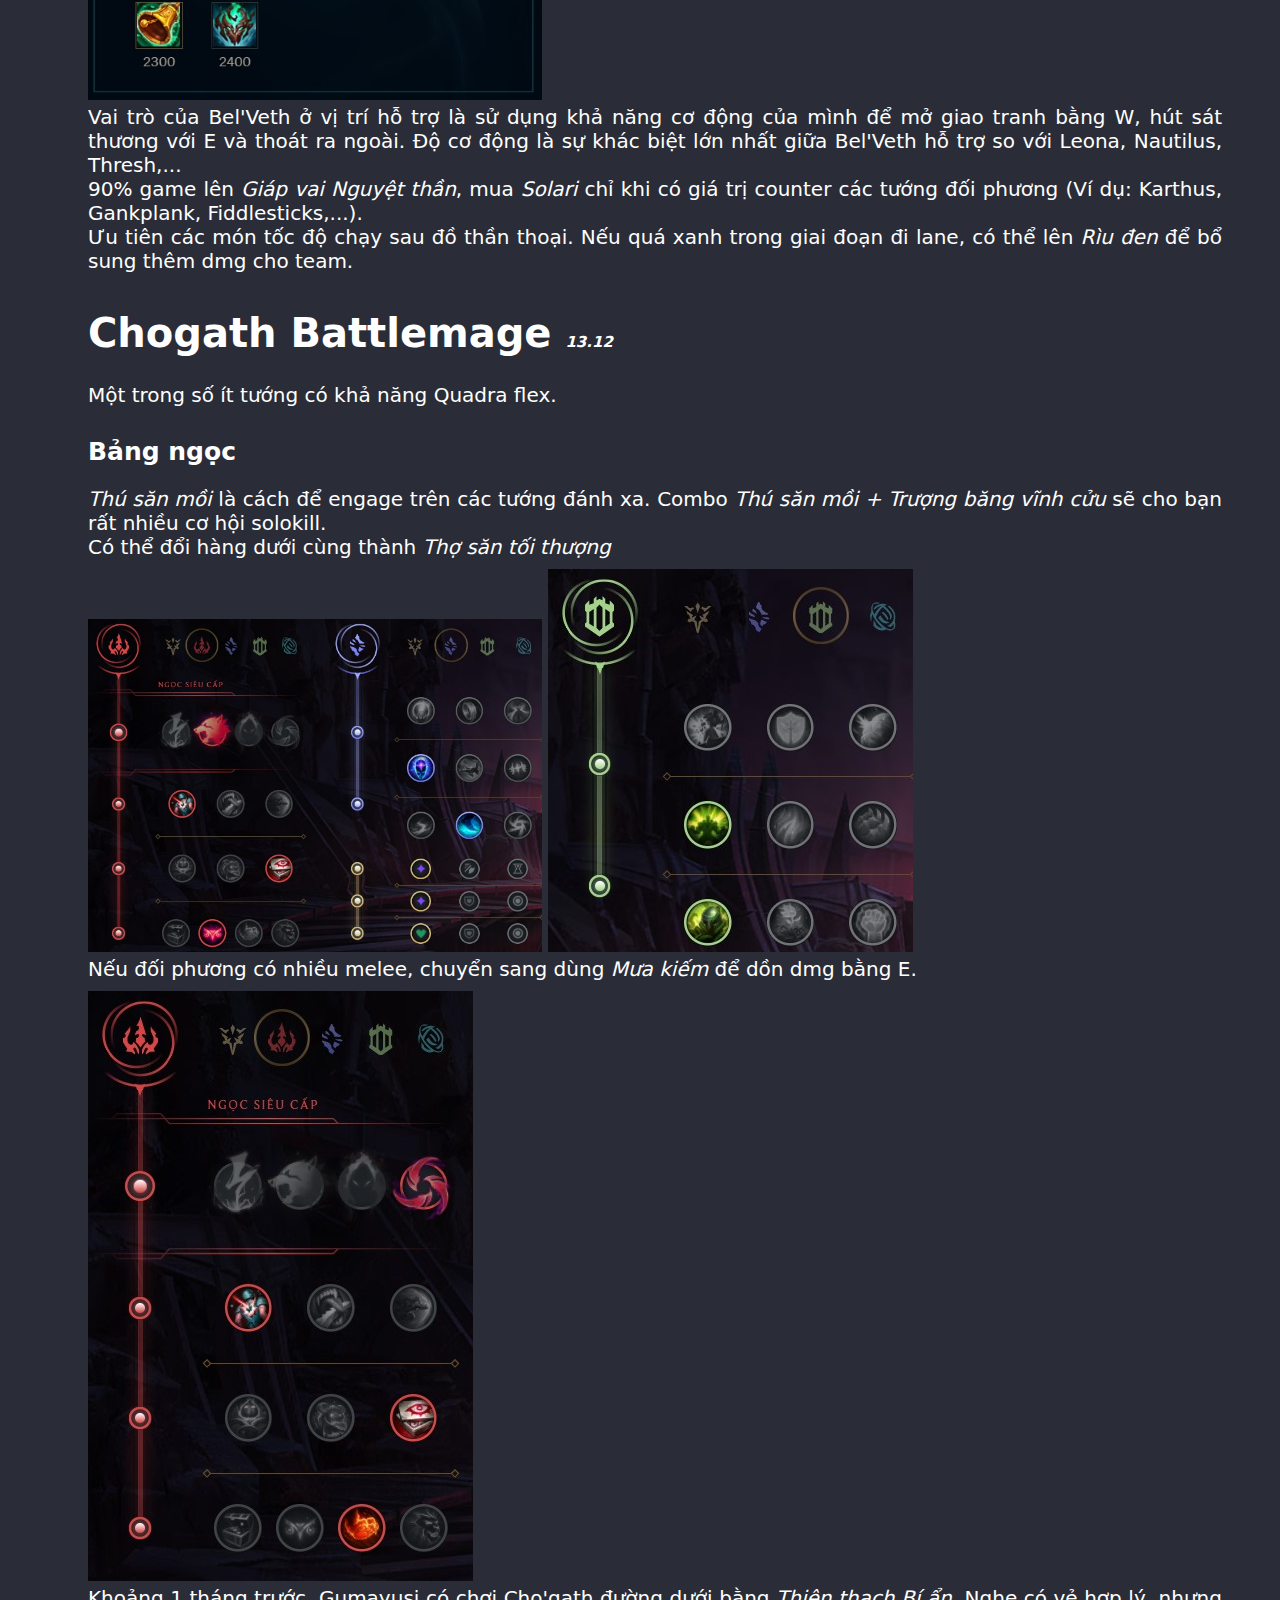
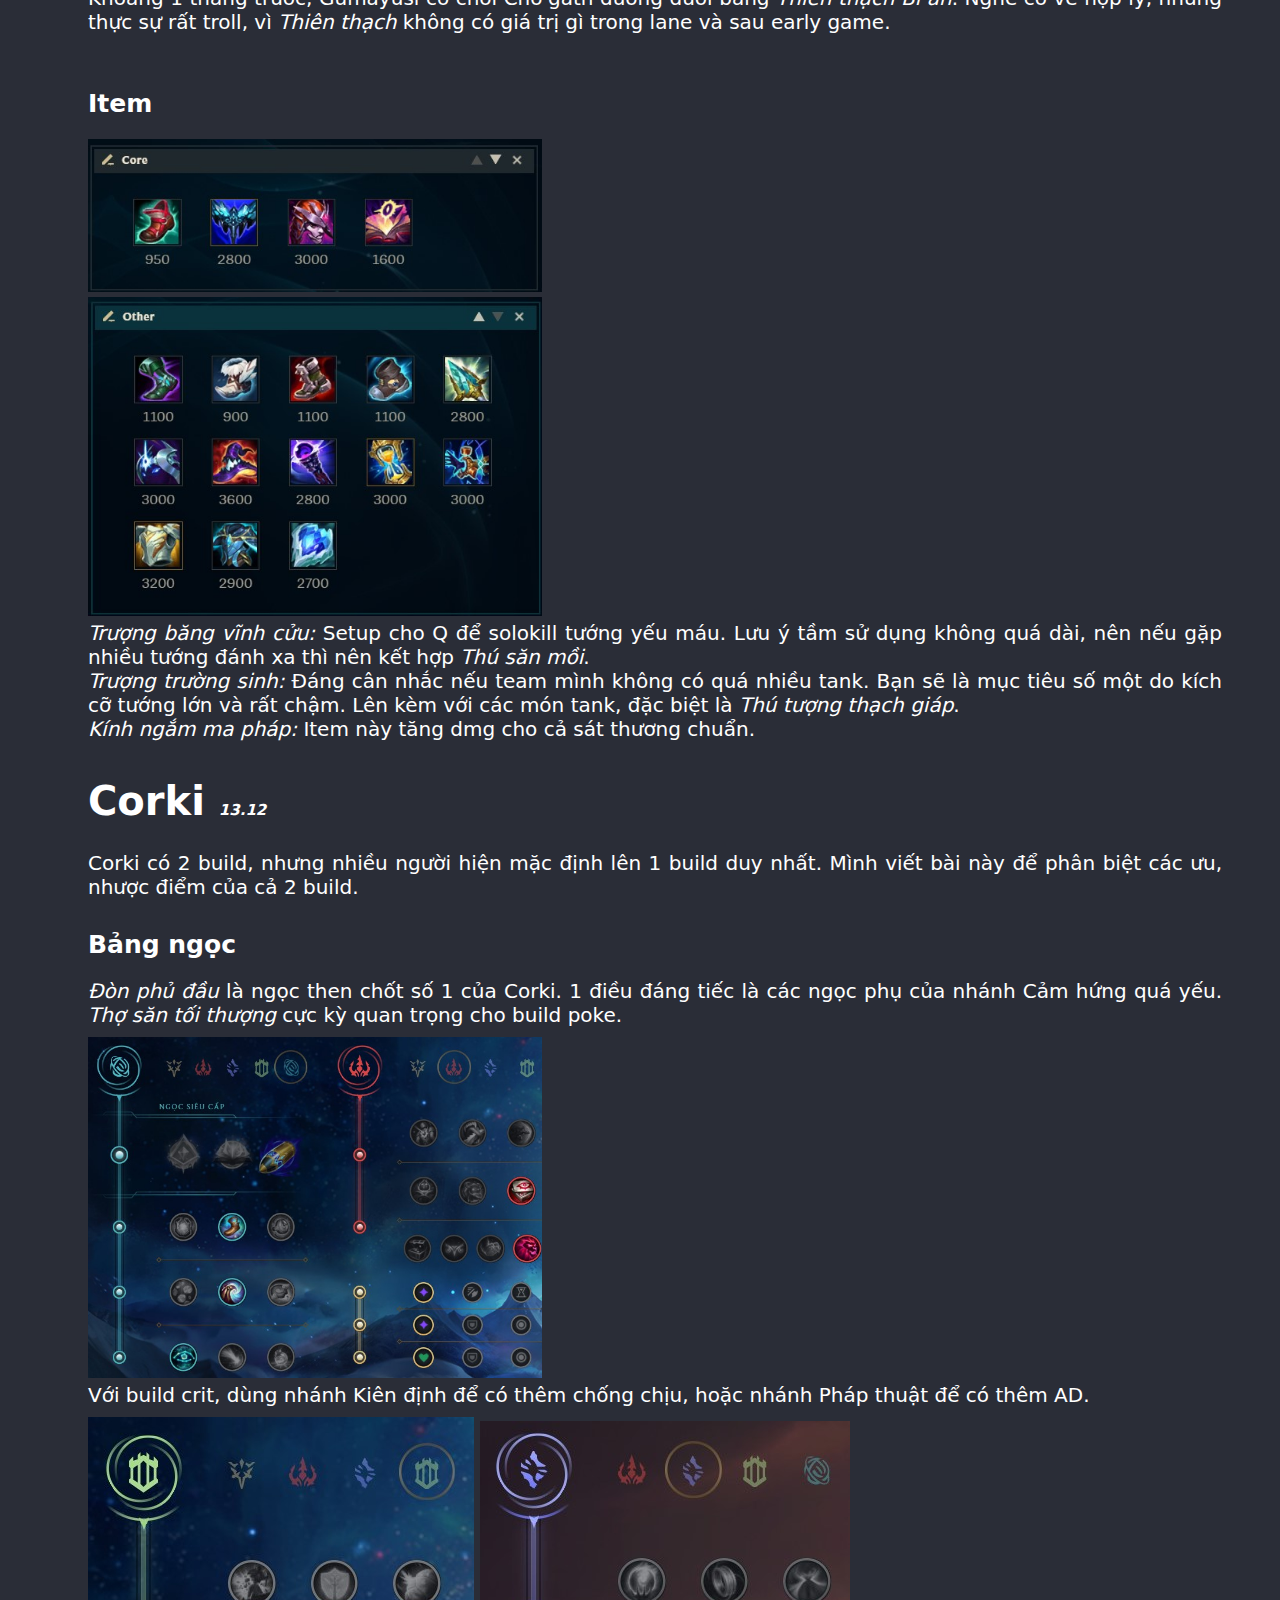
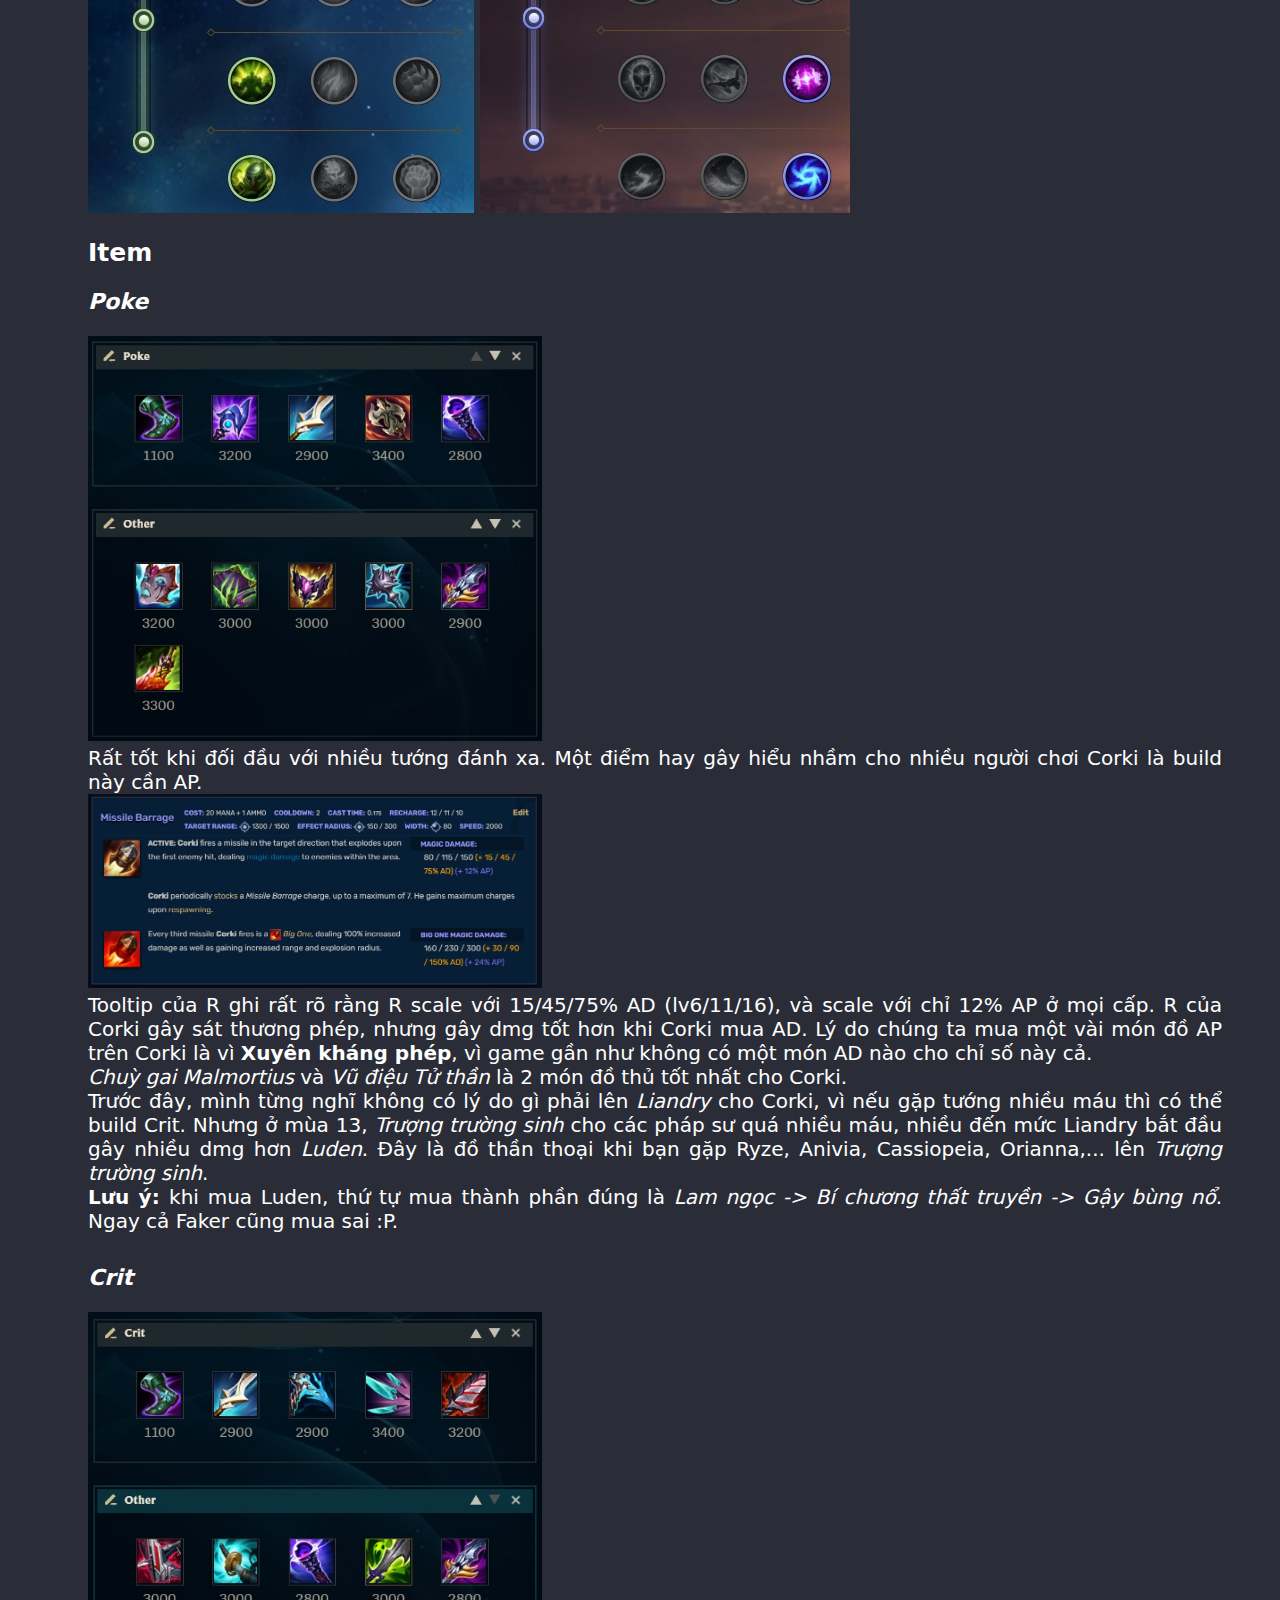
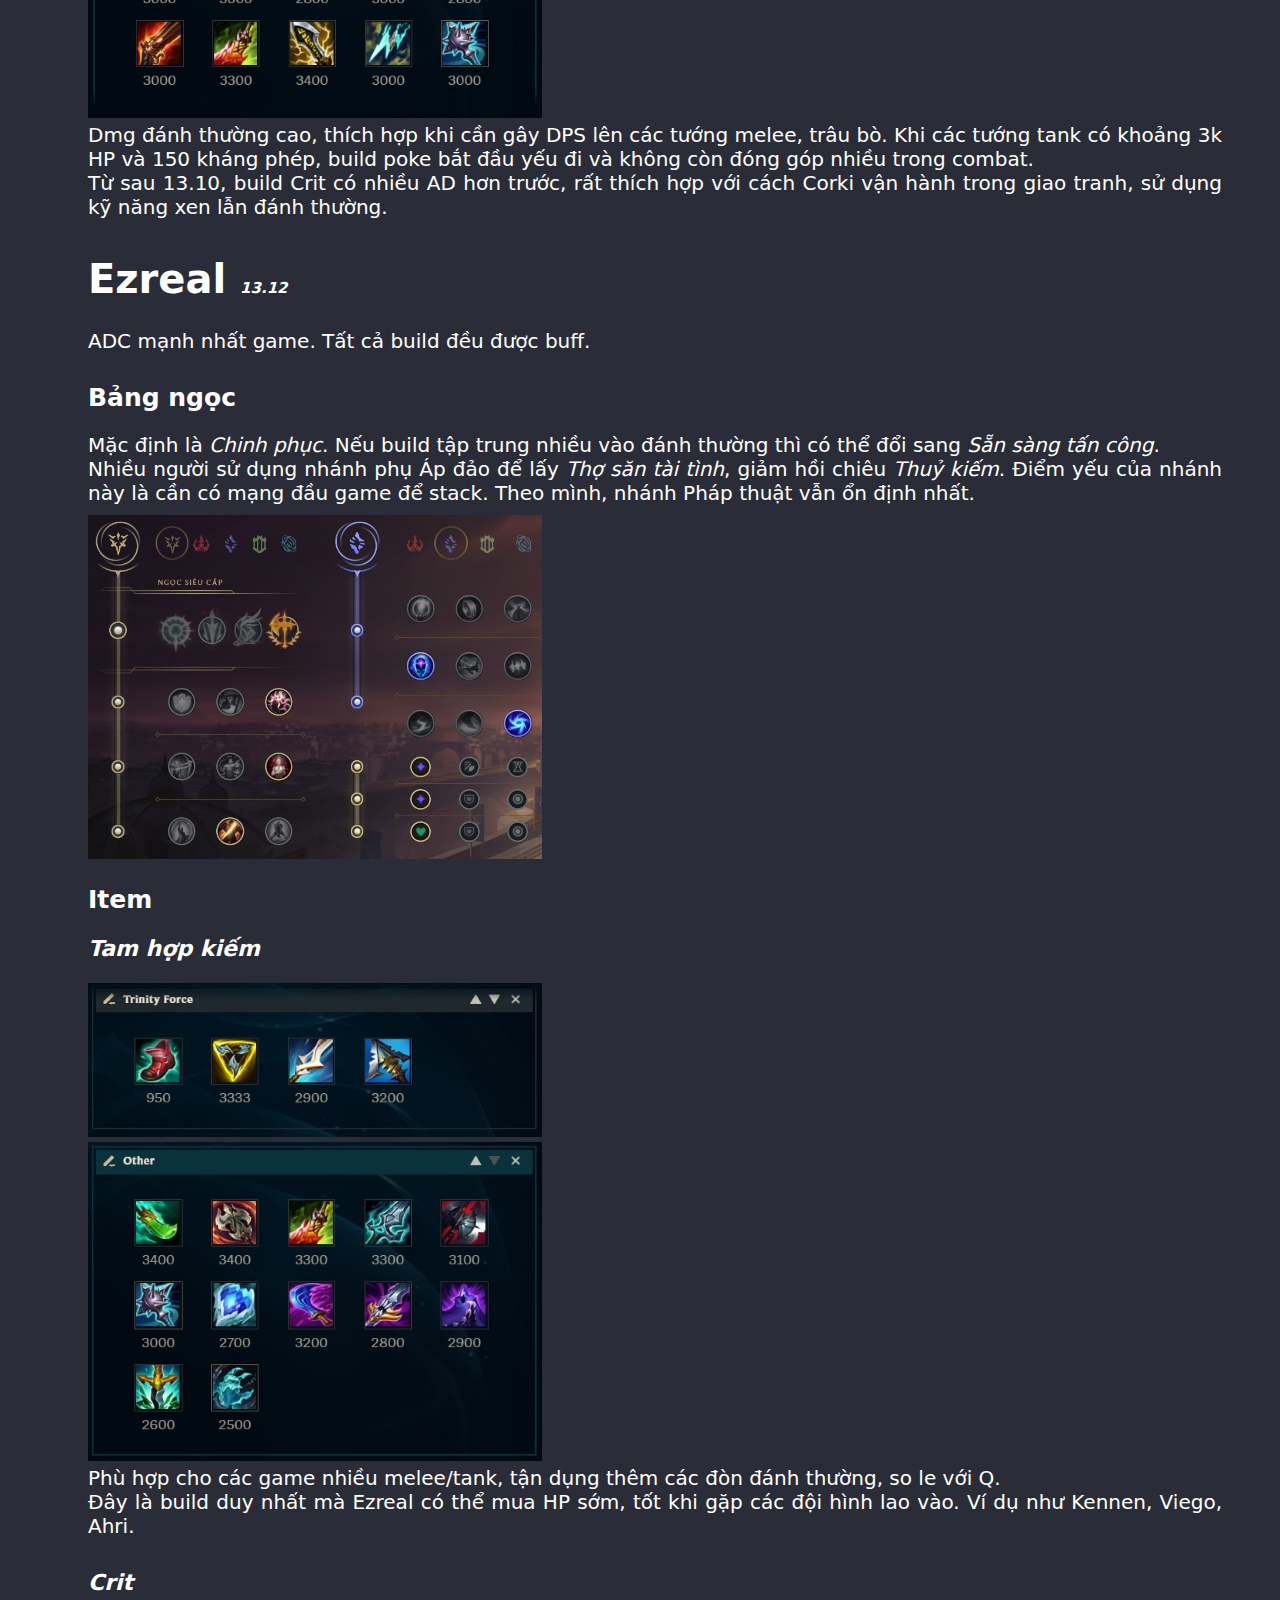
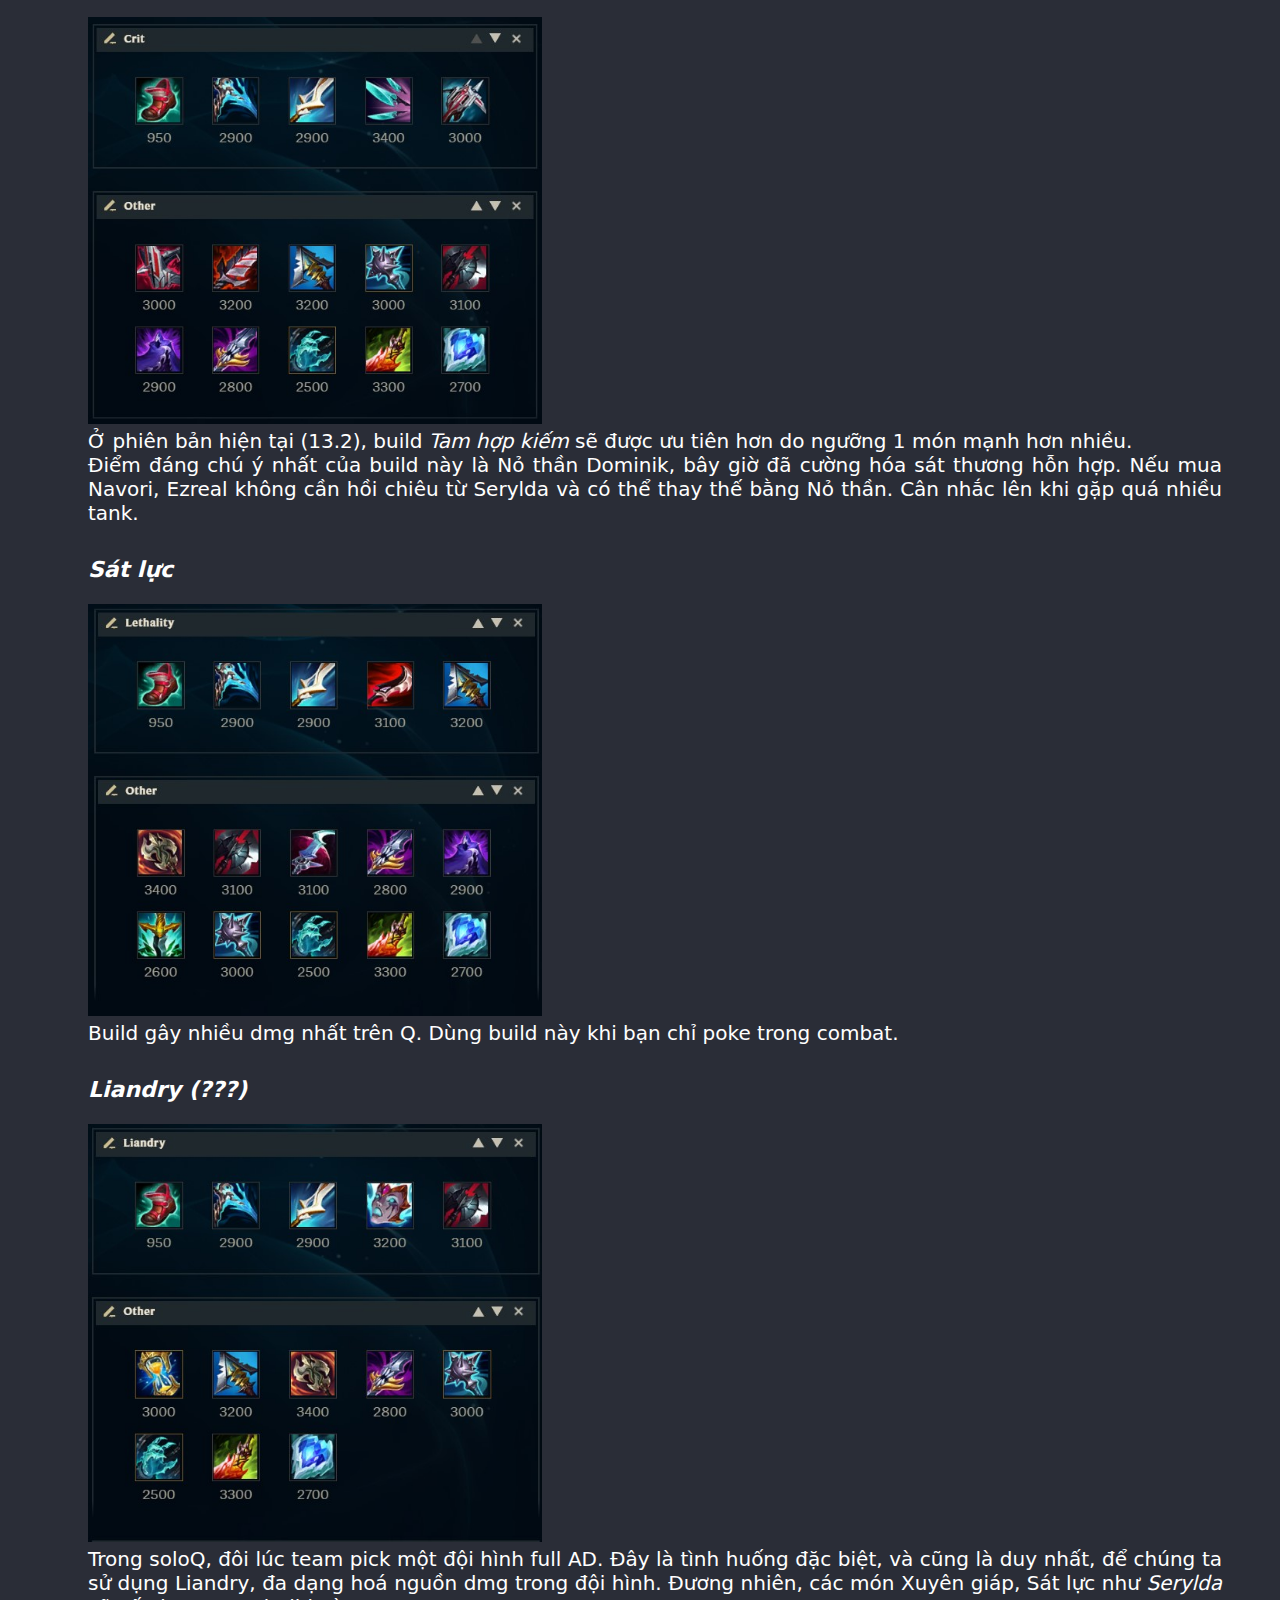
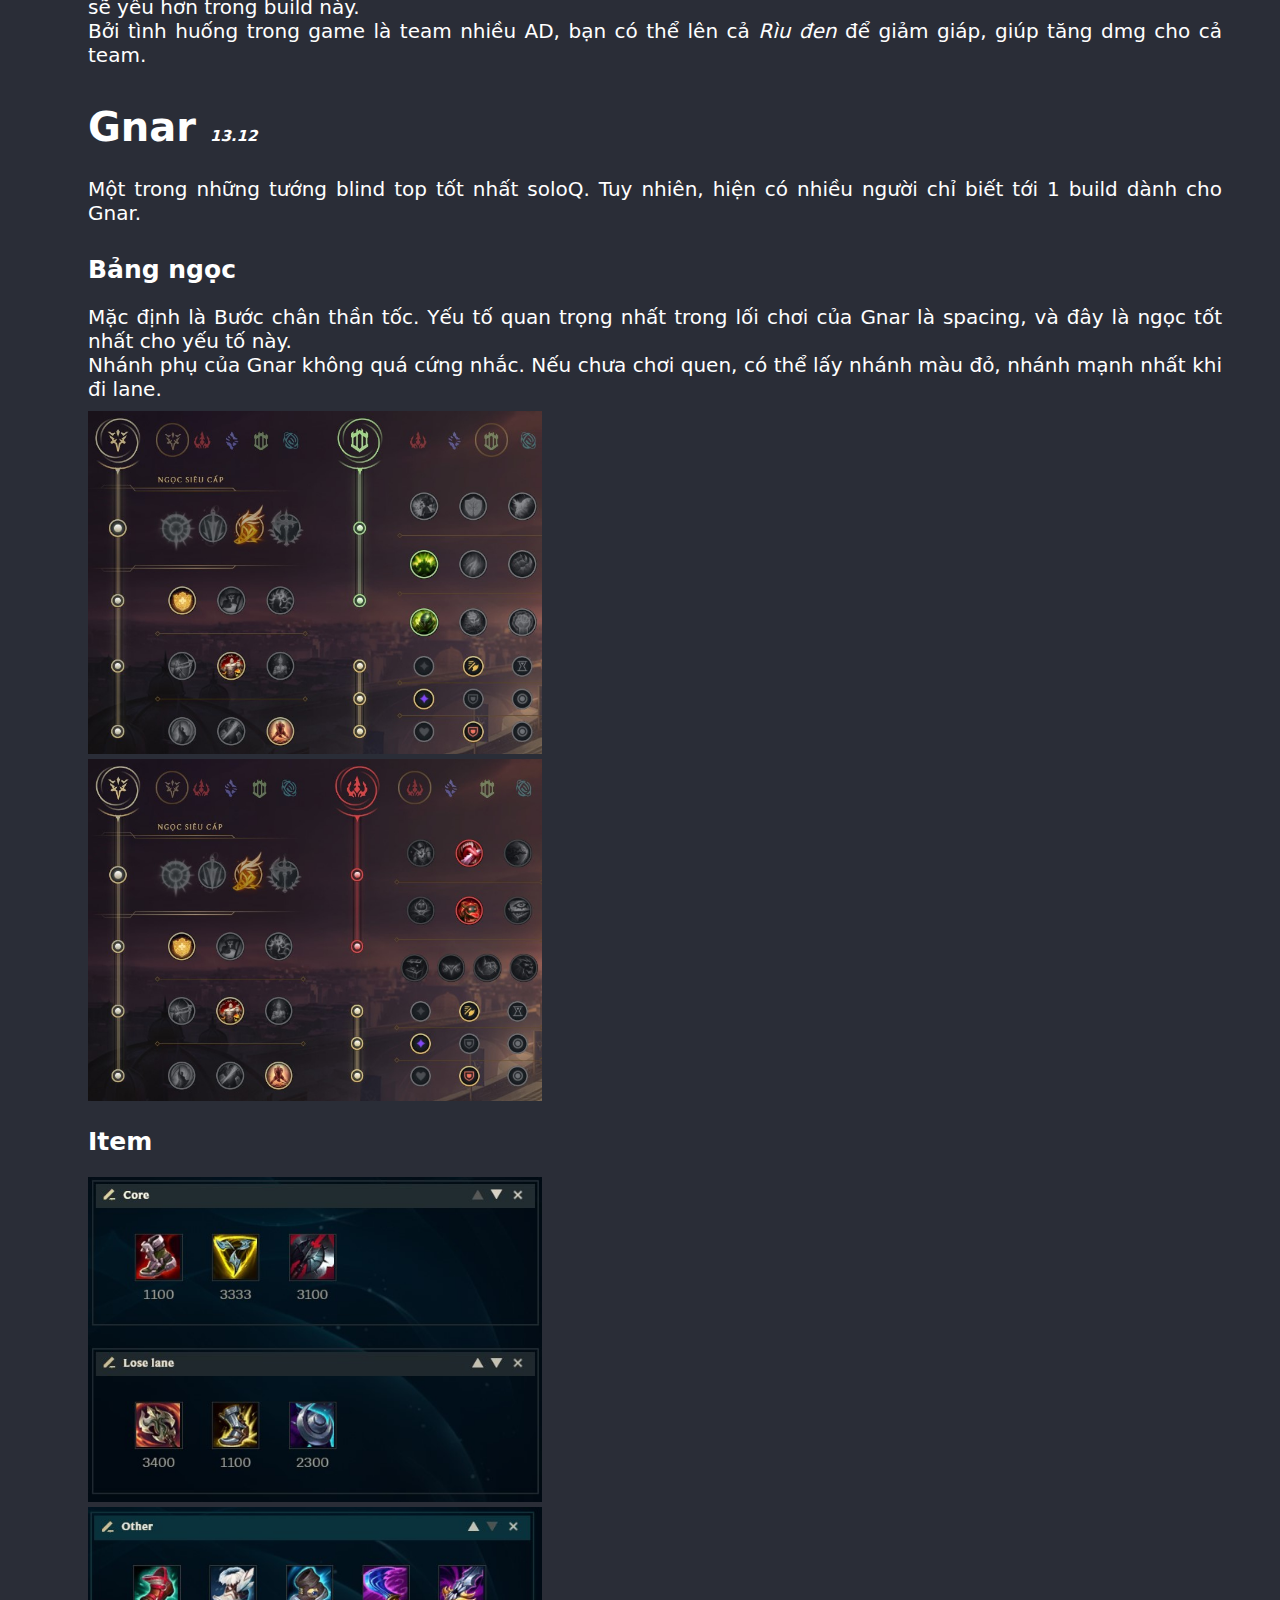
==== commit e3d47d96: "Finish script, minor changes to naming" ====
--- a/index.html
+++ b/index.html
@@ -45,24 +45,19 @@
         <a href="#annie">Annie</a><br>
         <a href="#belvethsup">Bel'Veth Support</a><br>
         <a href="#chogath">Cho'Gath</a><br>
-        <a href="#hecarim">Hecarim</a><br>
-        <a href="#udyr">Udyr</a><br>
-    </nav>
-    <p>
-        Theorycrafting 13.10
-    </p>
-    <nav> 
+        <a href="#corki">Corki</a><br>
         <a href="#ezreal">Ezreal</a><br>
         <a href="#gnar">Gnar</a><br>
         <a href="#graves">Graves</a><br>
-        <a href="#jhin">Jhin</a><br>
+        <a href="#hecarim">Hecarim</a><br>
+        <a href="#lucian">Lucian</a><br>
         <a href="#miss fortune">Miss Fortune</a><br>
         <a href="#senna">Senna</a><br>
-        <a href="#zeri">Zeri</a>
+        <a href="#udyr">Udyr</a><br>
     </nav>
 
     <section id="akali">
-        <h1>Akali <span class="patch">13.8</span></h1>
+        <h1>Akali <span class="patch">13.12</span></h1>
         
         <h2>Bảng ngọc</h2>
         <div>
@@ -85,7 +80,7 @@
     </section>
 
     <section id="annie">
-        <h1>Annie <span class="patch">13.8</span></h1>
+        <h1>Annie <span class="patch">13.12</span></h1>
         <div>
             LCK là khu vực đầu tiên chơi Annie, và tất cả khu vực khác copy build <em>Trượng Trường Sinh</em> từ đây. 
             Mình rất ghét build này, vì nó biến Annie thành Battlemage, lối chơi không phù hợp và chưa bao giờ xuất hiện trên Annie trong các mùa trước.
@@ -97,17 +92,22 @@
         </div>
         <img src="asset/Annie_Runes1.jpg" alt="Annie_Runes1"><br>
         <img src="asset/Annie_Runes2.jpg" alt="Annie_Runes2">
+
+        <div>
+            Bảng <em>Đòn phủ đầu</em> chỉ dành riêng cho Annie top.
+        </div>
+        <img src="asset/Annie_Runes3.jpg" alt="Annie_Runes3">
         <br>
 
         <h2>Item</h2>
             <h3>Permaburn</h3>
-            <img src="asset/Annie_Item1.jpg" alt="Annie_Item1">
+            <img src="asset/Annie_Liandry.jpg" alt="Annie_Liandry">
             <div>
                 Dùng cho các đội hình nhiều máu, không thể burst. Aura của Tibbers làm chậm tất cả kẻ địch xung quanh, và Tibbers liên tục apply <em>Liandry, Thiên thạch Bí ẩn, Phát bắn đơn giản</em> trên tất cả các tướng đứng xung quanh. Tibbers gây dmg liên tục khiến <em>Thiên thạch Bí ẩn</em> hồi chiêu rất nhanh, kích hoạt càng nhiều thiên thạch hơn.
             </div>
 
             <h3>Burst</h3>
-            <img src="asset/Annie_Item2.jpg" alt="Annie_Item2">
+            <img src="asset/Annie_Luden.jpg" alt="Annie_Luden">
             <div>
                 Đơn giản là mua nhiều AP/xuyên kháng phép nhất có thể để combo ám sát. Nếu bạn biết cách kiểm soát mana, có thể thay thế <em>Luden</em> bằng <em>Đai tên lửa Hextech</em> để dễ engage hơn, tạo yếu tố bất ngờ. Đương nhiên, build này hoạt động tốt nhất với các tướng yếu máu. Thay <em>Sốc điện</em> bằng <em>Thú săn mồi</em> khi cần thêm MS để engage.
                 <br>
@@ -116,7 +116,7 @@
     </section>
 
     <section id="belvethsup">
-        <h1>Bel'Veth Support <span class="patch">13.9</span></h1>
+        <h1>Bel'Veth Support <span class="patch">13.12</span></h1>
         <div>
             Bel'Veth hiện tại hoàn toàn có thể chơi ở vị trí hỗ trợ. Ở bản 13.10, Bel'Veth hỗ trợ sẽ càng mạnh hơn.
         </div>
@@ -129,8 +129,8 @@
         <br>
 
         <h2>Item</h2>
-        <img src="asset/Belveth_Item1.jpg" alt="Belveth_Item1"><br>
-        <img src="asset/Belveth_Item2.jpg" alt="Belveth_Item2">
+        <img src="asset/Belveth_SP.jpg" alt="Belveth_SP"><br>
+        <img src="asset/Belveth_SP1.jpg" alt="Belveth_SP1">
         <div>
             Vai trò của Bel'Veth ở vị trí hỗ trợ là sử dụng khả năng cơ động của mình để mở giao tranh bằng W, hút sát thương với E và thoát ra ngoài. Độ cơ động là sự khác biệt lớn nhất giữa Bel'Veth hỗ trợ so với Leona, Nautilus, Thresh,...<br>
             90% game lên <em>Giáp vai Nguyệt thần</em>, mua <em>Solari</em> chỉ khi có giá trị counter các tướng đối phương (Ví dụ: Karthus, Gankplank, Fiddlesticks,...).<br>
@@ -139,7 +139,7 @@
     </section>
 
     <section id="chogath">
-        <h1>Chogath Battlemage <span class="patch">13.8</span></h1>
+        <h1>Chogath Battlemage <span class="patch">13.12</span></h1>
         <div>
             Một trong số ít tướng có khả năng Quadra flex.    
         </div>
@@ -161,8 +161,8 @@
         <br>
 
         <h2>Item</h2>
-        <img src="asset/Chogath_Item1.jpg" alt="Chogath_Item1"><br>
-        <img src="asset/Chogath_Item2.jpg" alt="Chogath_Item2">
+        <img src="asset/Chogath_AP.jpg" alt="Chogath_AP"><br>
+        <img src="asset/Chogath_AP1.jpg" alt="Chogath_AP1">
         <div>
             <em>Trượng băng vĩnh cửu: </em>Setup cho Q để solokill tướng yếu máu. Lưu ý tầm sử dụng không quá dài, nên nếu gặp nhiều tướng đánh xa thì nên kết hợp <em>Thú săn mồi</em>.<br>
             <em>Trượng trường sinh: </em>Đáng cân nhắc nếu team mình không có quá nhiều tank. Bạn sẽ là mục tiêu số một do kích cỡ tướng lớn và rất chậm. Lên kèm với các món tank, đặc biệt là <em>Thú tượng thạch giáp</em>.<br>
@@ -170,8 +170,8 @@
         </div>
     </section>    
 
-    <!-- <section id="corki">
-        <h1>Corki <span class="patch">13.8</span></h1>
+    <section id="corki">
+        <h1>Corki <span class="patch">13.12</span></h1>
         <div>
             Corki có 2 build, nhưng nhiều người hiện mặc định lên 1 build duy nhất. Mình viết bài này để phân biệt các ưu, nhược điểm của cả 2 build.   
         </div>
@@ -190,7 +190,7 @@
 
         <h2>Item</h2>
         <h3>Poke</h3>
-        <img src="asset/Corki_Item1.jpg" alt="Corki_Item1">
+        <img src="asset/Corki_Luden.jpg" alt="Corki_Luden">
         <div>
             Rất tốt khi đối đầu với nhiều tướng đánh xa. Một điểm hay gây hiểu nhầm cho nhiều người chơi Corki là build này cần AP.<br>
             <img src="asset/Corki_Other.jpg" alt="Corki_Other"><br>
@@ -201,112 +201,15 @@
         </div>
 
         <h3>Crit</h3>
-        <img src="asset/Corki_Item2.jpg" alt="Corki_Item2">
-        <div>
-            Dmg đánh thường cao, thích hợp khi cần gây DPS lên các tướng melee, trâu bò. Khi các tướng tank có khoảng 3k HP và 150 kháng phép, build poke bắt đầu yếu đi và không còn đóng góp nhiều trong combat. Build trên hình hiện tại là combo item có DPS cao nhất cho Corki.
-        </div>
-    </section> -->
-
-    <section id="hecarim">
-        <h1>Hecarim <span class="patch">13.10</span></h1>
-        
-        <h2>Bảng ngọc</h2>
-        <div>
-            Quan điểm cá nhân của mình là không nên lấy <em>Tăng tốc pha</em> do Hecarim cần ưu tiên dmg.     
-        </div>
-        <img src="asset/Hecarim_Runes1.jpg" alt="Hecarim_Runes1">
-        <img src="asset/Hecarim_Runes2.jpg" alt="Hecarim_Runes2">
-        <br>
-
-        <h2>Item</h2>
-        <img src="asset/Hecarim_Item1.jpg" alt="Hecarim_Item1"><br>
-        <img src="asset/Hecarim_Item2.jpg" alt="Hecarim_Item2">
-        <div>
-            Mình nghĩ không cần giải thích quá nhiều về <em>Rìu đen</em>. Hecarim cần một món dmg nữa để khai thác nội tại giảm giáp, và <em>Manamune</em> theo mình là lựa chọn tốt nhất. Các lựa chọn đồ thần thoại gồm:<br>
-            - Giáp vai nguyệt thần: Đồ tank hiện tại quá yếu và không đáng để lên (Jak'sho, Ngọn đuốc thánh quang). <em>Giáp vai nguyệt thần</em> vừa được giảm giá xuống 2300g ở phiên bản này.
-            - Chuỳ hấp huyết: counter sát thủ<br>
-            - Chuỳ phản kích: giữ chân các tướng carry cơ động thấp (Ashe, Jinx, Aphelios,...)<br>
-            - Búa rìu sát thần: cần thêm dmg giết tank
-        </div>
-    </section>
-
-    <section id="udyr">
-        <h1>Udyr <span class="patch">13.10</span></h1>
-        <div>
-            Udyr có 2 lối chơi chính là max R (Phượng hoàng) và max Q (Gấu). Bài này sẽ cố gắng phân tích cả 2 lối chơi, nhiều ý tưởng đến từ streamer Aribo (EUW).
-        </div>
-        
-        <h2>Bảng ngọc</h2>
-        <div>
-            Udyr có lối chơi khá tương đồng với Hecarim nên cũng có bảng ngọc khá giống.    
-        </div>
-        <img src="asset/Udyr_Runes1.jpg" alt="Udyr_Runes1">
-        <img src="asset/Udyr_Runes2.jpg" alt="Udyr_Runes2">
-
-        <div>
-            Đối với Udyr top, có thể sử dụng <em>Sẵn sàng tấn công</em> để hỗ trợ burst cho Gấu, hoặc <em>Quyền năng bất diệt</em> khi build tank Phượng hoàng.
-        </div>
-        <img src="asset/Udyr_Runes3.jpg" alt="Udyr_Runes3">
-        <br>
-
-        <h2>Item</h2>
-            <h3>Phượng hoàng</h3>
-            <div>
-                AOE và làm chậm xung quanh, thích hợp cho các game thiếu AP hoặc có nhiều melee.
-            </div>
-            <img src="asset/Udyr_Item1.jpg" alt="Udyr_Item1"><br>
-            <img src="asset/Udyr_Item2.jpg" alt="Udyr_Item2">
-            <div>
-                <em>Giày bạc: </em>Do lối chơi của Udyr, MS là một trong những chỉ số quan trọng nhất. Chỉ nên đổi sang <em>Giày thép gai</em> hoặc <em>Giày thuỷ ngân</em> trong những game thực sự có tác dụng lớn.<br>
-                Nên mua <em>Phong ấn hắc ám</em> để có cơ hội nâng cấp thành <em>Mejai</em>. <em>Mejai</em> không chỉ có AP mà còn cho 100 HP và 10% MS cộng thêm, tất cả chỉ với 1600g.<br>
-                <em>Mũ trụ nguyền rủa: </em>Core item trong các build lên đồ thần thoại tank. Hãy nhớ, đối với Udyr, AP không chỉ là dmg mà còn là chống chịu thông qua lớp khiên W, và chúng ta luôn max W 2nd. Lượng dmg từ item này giúp Udyr clear rừng và solo rồng, sứ giả nhanh hơn nhiều. Đặc biệt, từ sau khi được rework, Udyr có thể kích hoạt nâng cấp R (skill nhiều dmg nhất) từ khoảng cách rất xa.<br>
-                <em>Giáp vai nguyệt thần: </em>Đồ tank hiện tại quá yếu và không đáng để lên (Jak'sho, Ngọn đuốc thánh quang). <em>Giáp vai nguyệt thần</em> vừa được giảm giá xuống 2300g ở phiên bản này.
-                <br>Ở phiên bản 13.7, <em>Động cơ vũ trụ</em> vừa được buff. Đây là một món đồ khá phù hợp cho Udyr, giúp bắt kịp các tướng đánh xa.
-            </div>
-
-            <img src="asset/Udyr_Item3.jpg" alt="Udyr_Item3"><br>
-            <img src="asset/Udyr_Item4.jpg" alt="Udyr_Item4">
-            <div>
-                Điểm yếu lớn nhất của lối lên đồ ở trên là có 2 core item. Trong một vài game, bạn sẽ cần phải có 2 món tank thần thoại để counter một vài tướng cụ thể. Ví dụ: team đối phương có Jax, Cassiopeia và Kog'maw. Sẽ là lợi thế rất lớn trong các pha combat nếu như bạn có thể lên <em>Tim băng</em> và <em>Giáp thiên nhiên</em>. Nếu như lên đồ theo build bên trên, 2 món này sẽ lần lượt đẩy xuống 3 và 4, và có thể khiến bạn thua các pha combat mid game.
-                Để khắc phục vấn đề này, chúng ta có thể sử dụng 2 món đồ thần thoại khác là <em>Tam hợp kiếm</em> (tăng MS, bắt kịp các tướng đánh xa) và <em>Búa rìu sát thần</em> (chống tank, hồi máu giữa combat). Udyr sử dụng rất tốt <em>Thuỷ kiếm</em>, giúp việc clear rừng ở đồ đầu tiên nhanh hơn, và 1v1 tốt hơn.                
-            </div>
-
-            <h3>Gấu</h3>
-            <img src="asset/Udyr_Item5.jpg" alt="Udyr_Item5"><br>
-            <img src="asset/Udyr_Item6.jpg" alt="Udyr_Item6">
-            <div>
-                - <em>Chuỳ hấp huyết: </em>counter các sát thủ, hoặc những tướng đánh gần ít HP. Các trang bị thành phần của item này rất mạnh, phù hợp cho việc snowball đầu game.<br>
-                - <em>Chuỳ phản kích: </em>giữ chân các tướng đánh xa<br>
-                - <em>Búa rìu sát thần: </em>out dmg 2 món trên nếu như đối phương mua nhiều HP. <br>
-                Udyr cần thêm một món huyền thoại có AD để có đủ dmg. Lựa chọn số 1 với mình ở phiên bản hiện tại là <em>Rìu đen</em>.<br>
-                <em>Rìu mãng xà: </em>phù hợp cho Udyr top với hút máu, nhiều AD, clear lính, giúp 1v1 và đẩy lẻ tốt hơn.
-            </div>
-    </section>
-
-    <p>
-        Theorycrafting 13.10
-    </p>
-    <div>
-        Như mọi người đã biết, phiên bản 13.10 làm lại rất nhiều item cho nhiều lớp tướng khác nhau. Bên dưới đây là các build mình nghĩ ra/tổng hợp lại. Các build này rất mạnh, nhưng mình chưa có thời gian "điều tra" nên không dám ghi chung với phần bên trên.
-        <br>
-        Một vài quan sát về 13.10 (21/5/2023):<br>
-        SoloQ<br>
-        - Rework đồ ADC là nerf. Những tướng không bị ảnh hưởng là những tướng mạnh nhất đường dưới: Ezreal và Karthus
-        - Combo Lucian + Milio vẫn OP. Lucian Nami cũng ok
-        - Talon và Rengar là trùm SoloQ. 2 vị tướng này trước đây rất phụ thuộc vào Youmuu để tiếp cận. Bây giờ, Youmuu trở thành đồ thần thoại, giúp cả 2 có thêm 1 ô đồ. Vấn đề là Talon và Rengar, nhưng rất tiếc là trên các trang mxh, mọi người lại cho rằng vấn đề là do Youmuu. Nếu Riot chiều ý dư luận và nerf Youmuu, sẽ ảnh hưởng đến những sát thủ khác vốn đang cân bằng
-        - Graves cũng trở thành một trong những vị tướng mạnh nhất game, nhưng build của Graves đa dạng và bản thân Graves cũng khó chơi hơn
-        - Bùa nguyệt thạch quá yếu so với mình tưởng tượng. Sona và Soraka bị ảnh hưởng lớn nhất
-        - Tam hợp kiếm + Búa tiên công rất mạnh
-        <br>
-        Pro<br>
-        - Milio 100% ban/pick nếu không bị Riot đả động trước khi Summer Split bắt đầu. Các tướng phối hợp tốt với Milio cũng được ưu tiên cao (Jinx, Kog'maw, Lucian,...)
-        - Graves cũng rất mạnh, nhưng có xuất hiện hay không thì còn phụ thuộc vào việc các team có khám phá ra được trong 1 tuần hay không
-        - Thay đổi về tốc độ của wave ảnh hưởng rất lớn tới việc set up dive
-        - Mid sẽ bị thống trị bởi pháp sư, do combo Lam ngọc + Thị trường tương lai
-        - Kalista được buff rất mạnh vào 13.11, không rõ sẽ ảnh hưởng pro play như thế nào
-    </div>
+        <img src="asset/Corki_Crit.jpg" alt="Corki_Crit">
+        <div>
+            Dmg đánh thường cao, thích hợp khi cần gây DPS lên các tướng melee, trâu bò. Khi các tướng tank có khoảng 3k HP và 150 kháng phép, build poke bắt đầu yếu đi và không còn đóng góp nhiều trong combat.<br>
+            Từ sau 13.10, build Crit có nhiều AD hơn trước, rất thích hợp với cách Corki vận hành trong giao tranh, sử dụng kỹ năng xen lẫn đánh thường.
+        </div>
+    </section>
+
     <section id="ezreal">
-        <h1>Ezreal <span class="patch">13.10</span></h1>
+        <h1>Ezreal <span class="patch">13.12</span></h1>
         <div>
             ADC mạnh nhất game. Tất cả build đều được buff.
         </div>
@@ -321,37 +224,37 @@
 
         <h2>Item</h2>
 
+        <h3>Tam hợp kiếm</h3>
+        <img src="asset/Ezreal_Trinity.jpg" alt="Ezreal_Trinity"><br>
+        <img src="asset/Ezreal_Trinity1.jpg" alt="Ezreal_Trinity1">
+        <div>
+            Phù hợp cho các game nhiều melee/tank, tận dụng thêm các đòn đánh thường, so le với Q.<br>
+            Đây là build duy nhất mà Ezreal có thể mua HP sớm, tốt khi gặp các đội hình lao vào. Ví dụ như Kennen, Viego, Ahri.
+        </div>
+
         <h3>Crit</h3>
-        <img src="asset/Ezreal_Item1_TC.jpg" alt="Ezreal_Item1">
-        <div>
-            Phù hợp cho các game nhiều melee/tank, tận dụng thêm các đòn đánh thường, so le với Q.<br>
-            Nỏ thần Dominik bây giờ cường hóa sát thương hỗn hợp. Nếu mua Navori, Ezreal không cần hồi chiêu từ Serylda và có thể thay thế bằng Nỏ thần.
+        <img src="asset/Ezreal_Crit.jpg" alt="Ezreal_Crit">
+        <div>
+            Ở phiên bản hiện tại (13.2), build <em>Tam hợp kiếm</em> sẽ được ưu tiên hơn do ngưỡng 1 món mạnh hơn nhiều. <br>
+            Điểm đáng chú ý nhất của build này là Nỏ thần Dominik, bây giờ đã cường hóa sát thương hỗn hợp. Nếu mua Navori, Ezreal không cần hồi chiêu từ Serylda và có thể thay thế bằng Nỏ thần. Cân nhắc lên khi gặp quá nhiều tank.
         </div>
 
         <h3>Sát lực</h3>
-        <img src="asset/Ezreal_Item2_TC.jpg" alt="Ezreal_Item2">
-        <div>
-            Build gây nhiều dmg nhất trên Q. Dùng build này khi bạn chỉ poke trong combat.<br>
-            <em>Youmuu</em> là món cho nhiều sát lực và AD nhất game. Tình hình có thể thay đổi trong bản kế tiếp (13.11).
+        <img src="asset/Ezreal_Lethality.jpg" alt="Ezreal_Lethality">
+        <div>
+            Build gây nhiều dmg nhất trên Q. Dùng build này khi bạn chỉ poke trong combat.
         </div>
 
         <h3>Liandry (???)</h3>
-        <img src="asset/Ezreal_Item3_TC.jpg" alt="Ezreal_Item3">
+        <img src="asset/Ezreal_Liandry.jpg" alt="Ezreal_Liandry">
         <div>
             Trong soloQ, đôi lúc team pick một đội hình full AD. Đây là tình huống đặc biệt, và cũng là duy nhất, để chúng ta sử dụng Liandry, đa dạng hoá nguồn dmg trong đội hình. Đương nhiên, các món Xuyên giáp, Sát lực như <em>Serylda</em> sẽ yếu hơn trong build này.
             <br>Bởi tình huống trong game là team nhiều AD, bạn có thể lên cả <em>Rìu đen</em> để giảm giáp, giúp tăng dmg cho cả team.
         </div>    
-
-        <h3>Tam hợp kiếm</h3>
-        <img src="asset/Ezreal_Item4_TC.jpg" alt="Ezreal_Item4"><br>
-        <img src="asset/Ezreal_Item5_TC.jpg" alt="Ezreal_Item5">
-        <div>
-            Đây là build duy nhất mà Ezreal có thể mua HP sớm, tốt khi gặp các đội hình lao vào. Ví dụ như Kennen, Viego, Ahri.
-        </div>
     </section>    
 
     <section id="gnar">
-        <h1>Gnar <span class="patch">13.10</span></h1>
+        <h1>Gnar <span class="patch">13.12</span></h1>
         <div>
             Một trong những tướng blind top tốt nhất soloQ. Tuy nhiên, hiện có nhiều người chỉ biết tới 1 build dành cho Gnar.
         </div>
@@ -366,8 +269,8 @@
         <br>
 
         <h2>Item</h2>
-        <img src="asset/Gnar_Item1_TC.jpg" alt="Gnar_Item1"><br>
-        <img src="asset/Gnar_Item2_TC.jpg" alt="Gnar_Item2">
+        <img src="asset/Gnar_Item.jpg" alt="Gnar_Item"><br>
+        <img src="asset/Gnar_Item1.jpg" alt="Gnar_Item1">
         <div>
             <em>Tam hợp kiếm</em> là item thần thoại nhiều dmg nhất dành cho Gnar. Lượng tốc độ chạy từ món đồ này khiến Gnar thả diều tốt hơn, và cực kì khó chịu ở 2 đường cánh. Ngoài ra, Mega Gnar là vị tướng có AD cơ bản cao nhất game, nên đương nhiên có thể sử dụng tốt item này.<br>
             <em>Rìu đen</em> hiện tại là một trong các item huyền thoại mạnh nhất dành cho đấu sĩ. Trong các lane mà Mini Gnar mạnh hơn Mega Gnar (Irelia, Garen, Olaf,...), có thể xem xét rush <em>Rìu đen</em> và Giày Ionia.
@@ -381,7 +284,7 @@
     </section>
 
     <section id="graves">
-        <h1>Graves <span class="patch">13.10</span></h1>
+        <h1>Graves <span class="patch">13.12</span></h1>
         <div>
             Một trong những tướng mạnh nhất game ở thời điểm hiện tại, do tất cả build đều được buff, trừ Negan nhiều khả năng đã bị xóa sổ :( <br>
             Có quá nhiều lối build mới được mở ra trong bản này, nên mình sẽ chỉ nói về 2 build mạnh mà mình đã thấy ở thời điểm hiện tại.
@@ -411,51 +314,78 @@
         </div>
 
         <h3>Sát lực</h3>
-        <img src="asset/Graves_Item1_TC.jpg" alt="Graves_Item1"><br>
-        <img src="asset/Graves_Item2_TC.jpg" alt="Graves_Item2">
+        <img src="asset/Graves_Lethality.jpg" alt="Graves_Lethality"><br>
+        <img src="asset/Graves_Lethality1.jpg" alt="Graves_Lethality1">
         <div>
             13.10 buff 2 item rất quan trọng cho Graves sát lực là đồ thần thoại và <em>Súng hải tặc</em>. Với <em>Youumu</em> mới, Graves không cần phải lên giày mà vẫn di chuyển rất nhanh trong rừng, và combo burst của Graves gây cực kỳ nhiều dmg.
         </div>
 
         <h3>Đấu sĩ</h3>
-        <img src="asset/Graves_Item3_TC.jpg" alt="Graves_Item3"><br>
-        <img src="asset/Graves_Item4_TC.jpg" alt="Graves_Item4">
+        <img src="asset/Graves_Bruiser.jpg" alt="Graves_Bruiser"><br>
+        <img src="asset/Graves_Bruiser1.jpg" alt="Graves_Bruiser1">
         <div>
             Mọi người biết nhiều đến build này thông qua <em>Chùy hấp huyết</em>. Ở bản 13.10, Graves còn có thể sử dụng <em>Tam hợp kiếm</em>, dmg cao hơn và tăng nhiều tốc độ chạy, chỉ số rất quan trọng cho Graves. Graves cũng có chỉ số AD cơ bản rất ấn tượng.<br>
             Theo quan điểm cá nhân của mình, Graves cần lên <em>Phong thần kiếm</em> (jg)/<em>Dao điện Statikk</em> (lane) và <em>Rìu đen</em> trước đồ thần thoại. <em>Bó tên ánh sáng</em> giúp Graves dọn lính và rừng rất nhanh, và Graves có thể full stack <em>Rìu đen</em> bằng chỉ một đòn đánh crit.
         </div>    
     </section>
 
-    <section id="jhin">
-        <h1>Jhin <span class="patch">13.10</span></h1>
-        <div>
-            Vị tướng hưởng lợi rất lớn từ xu hướng giảm AS, thêm AD trong các món đồ mới.
-        </div>
-        
-        <h2>Bảng ngọc</h2>
-        <img src="asset/Jhin_Runes.jpg" alt="Jhin_Runes">
-        <br>
-
-        <h2>Item</h2>
-        <h3>Gặp tướng yếu máu</h3>
-            <img src="asset/Jhin_Item1_TC.jpg" alt="Jhin_Item1">
-            <div>
-                <em>Phong thần kiếm</em> quá phù hợp với lối chơi của Jhin, giúp đánh thường poke, thả diều, hỗ trợ đẩy lính, cung cấp nhiều AD. 
-                Đổi sang <em>Dao điện Statikk</em> trong các lane cần đẩy lính nhanh.<br>
-                <em>Cung phong linh</em> và <em>Súng hải tặc</em> được buff rất mạnh trong bản 13.10, giúp combo với nhát 4 có khả năng kết liễu rất mạnh và bất ngờ.<br>
-                <em>Huyết kiếm</em> vừa cung cấp hút máu, vừa cho nhiều AD nhất game. Lại một item được làm lại theo hướng vô cùng phù hợp cho Jhin.
-            </div>
-
-            <h3>Gặp tướng nhiều máu</h3>
-            <img src="asset/Jhin_Item2_TC.jpg" alt="Jhin_Item2">
-            <div>
-                Combo <em>Vô cực kiếm</em> và <em>Huyết kiếm</em> cung cấp quá nhiều AD ở món 3. Bổ sung thêm <em>Nỏ thần Dominik</em> nếu cần xuyên giáp.<br>
-                Nhìn chung, Jhin là một trong các tướng AD yếu nhất khi đối đầu với tank. Cố gắng tránh những trường hợp này =)))             
-            </div>
-    </section>  
+    <section id="hecarim">
+        <h1>Hecarim <span class="patch">13.12</span></h1>
+        
+        <h2>Bảng ngọc</h2>
+        <div>
+            Quan điểm cá nhân của mình là không nên lấy <em>Tăng tốc pha</em> do Hecarim cần ưu tiên dmg.     
+        </div>
+        <img src="asset/Hecarim_Runes1.jpg" alt="Hecarim_Runes1">
+        <img src="asset/Hecarim_Runes2.jpg" alt="Hecarim_Runes2">
+        <br>
+
+        <h2>Item</h2>
+        <img src="asset/Hecarim_Item.jpg" alt="Hecarim_Item"><br>
+        <img src="asset/Hecarim_Item1.jpg" alt="Hecarim_Item1">
+        <div>
+            Mình nghĩ không cần giải thích quá nhiều về <em>Rìu đen</em>. Hecarim cần một món dmg nữa để khai thác nội tại giảm giáp, và <em>Manamune</em> theo mình là lựa chọn tốt nhất. Các lựa chọn đồ thần thoại gồm:<br>
+            - Giáp vai nguyệt thần: Đồ tank hiện tại quá yếu và không đáng để lên (Jak'sho, Ngọn đuốc thánh quang). <em>Giáp vai nguyệt thần</em> vừa được giảm giá xuống 2300g ở phiên bản này.
+            - Chuỳ hấp huyết: counter sát thủ<br>
+            - Chuỳ phản kích: giữ chân các tướng carry cơ động thấp (Ashe, Jinx, Aphelios,...)<br>
+            - Búa rìu sát thần: cần thêm dmg giết tank
+            <em>Búa tiến công</em> hiện tại đang rất mạnh. Có thể cân nhắc lên nếu bạn cảm thấy mình cần đẩy lẻ để solo farm và gánh đội. TUYỆT ĐỐI KHÔNG ĐƯỢC MUA nếu đang yếu hơn so với đối phương.
+        </div>
+        
+    </section>
+
+    <section id="lucian">
+        <h1>Lucian <span class="patch">13.12</span></h1>
+        
+        <h2>Bảng ngọc</h2>
+        <div>
+            <em>Sẵn sàng tấn công</em> là bảng phù hợp với lối chơi của Lucian, cho nhiều DPS nhất. 
+        </div>
+        <img src="asset/Lucian_Runes1.jpg" alt="Lucian_Runes1">
+
+        <div>
+            Chỉ dùng <em>Đòn phủ đầu</em> khi đi với Milio.  
+        </div>
+        <img src="asset/Lucian_Runes2.jpg" alt="Hecarim_Runes2">
+        <br>
+
+        <h2>Item</h2>
+
+        <img src="asset/Lucian_Gale.jpg" alt="Lucian_Gale"><br>
+        <img src="asset/Lucian_Gale1.jpg" alt="Lucian_Gale1">
+        <div>
+            Đây là build phù hợp nhất ở thời điểm hiện tại dành cho Lucian (khi đi chung với Nami và Milio). Một vài người thích mua <em>Phong thần kiếm</em> do cảm giác di chuyển mượt hơn, nhưng <em>Móc diệt thủy quái</em> luôn gây nhiều dmg hơn nếu có thể bắn được nhát thứ 3.
+        </div>
+
+        <img src="asset/Lucian_DPS.jpg" alt="Lucian_DPS"><br>
+        <img src="asset/Lucian_DPS1.jpg" alt="Lucian_DPS1">
+        <div>
+            Cách lên đồ này cho nhiều DPS hơn, phù hợp hơn khi gặp các đội hình không quá ít máu. <em>Lưỡi hái linh hồn</em> và <em>Sẵn sàng tấn công</em> rất phù hợp cho build này. Nhiều AD truyền thống có thể sẽ quay trở lại trong phiên bản tới. Mà AD truyền thống thì đều là tướng ít máu, nên nhìn chung build này vẫn sẽ ít phổ biến hơn.
+        </div>
+    </section>
 
     <section id="miss fortune">
-        <h1>Miss Fortune <span class="patch">13.10</span></h1>
+        <h1>Miss Fortune <span class="patch">13.12</span></h1>
         <div>
             Điểm mạnh lớn nhất của MF là có đa dạng build, có thể là nhiều nhất trong tất cả ADC, và một vài biến thể có thể được chơi ở vị trí hỗ trợ.
         </div>
@@ -483,18 +413,27 @@
         <br>
 
         <h2>Item</h2>
+            <h3>Tam hợp kiếm</h3>
+            <img src="asset/MF_Trinity.jpg" alt="MF_Trinity">
+            <div>
+                Về lý thuyết, <em>Tam hợp</em> không có tương tác gì đặc biệt với MF cả. 
+                Nhưng hiện tại, món này cung cấp quá nhiều chỉ số, và ngưỡng 1 đồ rất quan trọng cho các tướng đè lane như MF. 
+                Phần còn lại của build lên như bình thường, tập trung vào crit.
+            </div>
+
             <h3>Crit</h3>
-            <img src="asset/MF_Item1_TC.jpg" alt="MF_Item1"><br>
-            <img src="asset/MF_Item2_TC.jpg" alt="MF_Item2">
-            <div>
-                <em>Dao điện Statikk</em> đẩy nhanh tốc độ đẩy lính cho MF, giúp MF đè lane tốt hơn. Cho những game cần thêm dmg (gặp nhiều tank), có thể đổi sang <em>Móc diệt thủy quái</em>.<br>
+            <img src="asset/MF_Crit.jpg" alt="MF_Crit"><br>
+            <img src="asset/MF_Crit1.jpg" alt="MF_Crit1">
+            <div>
+                - <em>Dao điện Statikk</em>: đẩy nhanh tốc độ đẩy lính cho MF, giúp MF đè lane tốt hơn
+                - <em>Móc diệt thủy quái</em>: dành cho những game cần thêm DPS (gặp nhiều tank)
                 Khi có đủ AS, <em>Navori</em> có thể cho MF Q mỗi 1.5s. Item này out DPS <em>Vô cực kiếm</em>.<br>
                 <img src="asset/MF_Other.jpg" alt="MF_Other"><br>
                 <em>Nguồn ảnh: mnogi</em>
             </div>
 
             <h3>Sát lực</h3>
-            <img src="asset/MF_Item3_TC.jpg" alt="MF_Item3">
+            <img src="asset/MF_Lethality.jpg" alt="MF_Lethality">
             <div>
                 <em>Kiếm ma Youmuu</em> cung cấp quá nhiều MS, cho phép ta bỏ qua cả Giày và tiết kiệm ~1k vàng cho đồ lớn.<br>
                 <em>Rìu đen</em> stack trên từng phát đạn của chiêu cuối.<br>
@@ -502,7 +441,7 @@
             </div>
 
             <h3>AP</h3>
-            <img src="asset/MF_Item4_TC.jpg" alt="MF_Item4">
+            <img src="asset/MF_AP.jpg" alt="MF_AP">
             <div>
                 Bản 12.21 buff AP scale của chiêu E. Build này có thể chơi ở cả vị trí carry và hỗ trợ.<br>
                 <em>Dao điện Statikk: </em>Khi chơi MF AP ở vị trí carry, rất khó để farm vào đầu game do không có AD. <em>Dao điện Statikk</em> là món đẩy lính mạnh nhất early game, giúp MF farm ổn định, trước khi bắt đầu mua AP để poke. Nội tại của <em>Dao điện</em> scale với AP, và đương nhiên sẽ kết hợp tốt với các món AP mà MF mua, giúp MF vừa đẩy lính nhanh, vừa poke mạnh bằng E, mà vẫn có một chút sát thương đánh thường và sát thương Bão đạn khi cần.<br>
@@ -514,7 +453,7 @@
     </section>        
     
     <section id="senna">
-        <h1>Senna <span class="patch">13.10</span></h1>
+        <h1>Senna <span class="patch">13.12</span></h1>
         <div>
             Một trong những bài viết lạ nhất cho cả trang web này.
         </div>
@@ -525,11 +464,7 @@
             2 ngọc then chốt còn lại (không phải <em>Chinh phục</em>) phát huy tác dụng trong một vài trường hợp rất nhất định.<br>
             Senna scale quá tốt với AD (do nội tại), gần như luôn luôn lấy nhánh Pháp thuật để có nhiều AD nhất.    
         </div>
-        <img src="asset/Senna_Runes1.jpg" alt="Senna_Runes1">
-        <div>
-            Nhánh phụ Kiên định dành riêng cho build enchanter, sẽ nói đến ở phần sau.
-        </div>
-        <img src="asset/Senna_Runes2.jpg" alt="Senna_Runes2">
+        <img src="asset/Senna_Runes.jpg" alt="Senna_Runes">
         <br>
 
         <h2>Item</h2>
@@ -543,15 +478,15 @@
         </div>
 
             <h3>Fasting Senna</h3>
-            <img src="asset/Senna_Item1_TC.jpg" alt="Senna_Item1"><br>
-            <img src="asset/Senna_Item2_TC.jpg" alt="Senna_Item2">
+            <img src="asset/Senna_Fasting.jpg" alt="Senna_Fasting"><br>
+            <img src="asset/Senna_Fasting1.jpg" alt="Senna_Fasting1">
             <div>
                 2 món carry tốt nhất cho Senna là <em>Móc diệt thuỷ quái</em> và <em>Guinsoo</em>. Cố gắng có <em>Huyết kiếm</em> trong build hoàn thiện, do lượng AD quá lớn mà item này mang lại.
             </div>
 
             <h3>Support Senna</h3>
-            <img src="asset/Senna_Item3_TC.jpg" alt="Senna_Item3"><br>
-            <img src="asset/Senna_Item4_TC.jpg" alt="Senna_Item4">
+            <img src="asset/Senna_SP.jpg" alt="Senna_SP"><br>
+            <img src="asset/Senna_SP1.jpg" alt="Senna_SP1">
             <div>
                 <em>Solari: </em>giải thích tương đối dài dòng. Tất cả mọi người đều biết thừa rằng điểm yếu lớn nhất của Senna là quá mỏng, cực kỳ dễ chết khi bị engage. Hơn nữa, do thường được đánh ở vị trí hỗ trợ (cho 1 AD khác), cả 2 đều trở thành miếng mồi cho đối phương. Chỉ cần thua một chút, và để AD đối phương có lợi thế, Senna và AD của mình sẽ thành mục tiêu dive liên tục.
                 Hầu như các tướng lao vào đều không thể vượt qua lớp khiên của Solari. Thời gian hồi 90s ngắn hơn đa số chiêu cuối của các tướng ở giai đoạn 1 đồ. Cộng thêm 200 HP, 30 giáp và 30 kháng phép, Senna trở nên rất khó bị hạ gục, nhưng vẫn gây sát thương tốt nhờ lượng sát thương cơ bản rất cao ở chiêu Q và nội tại. Một điểm nữa cần lưu ý là Solari khá giống với các lựa chọn <em>Bước chân thần tốc</em> cũng như <em>Giày thép gai</em>, đều giảm thiểu thiệt hại và rủi ro khi Senna bước lên trade trong lane để farm linh hồn.<br>
@@ -559,45 +494,68 @@
                 <em>Gươm Suy Vong: </em>Do không được farm giống như các AD khác, Senna cần lên những món đồ mạnh nhất 1 cách độc lập. <em>Gươm Suy Vong</em> không chỉ gây dmg ổn định, mà còn cung cấp hút máu, tương tác rất tốt với Solari.<br>
             </div>
 
-            <h3>Enchanter</h3>
-            <img src="asset/Senna_Item5_TC.jpg" alt="Senna_Item5"><br>
-            <img src="asset/Senna_Item6_TC.jpg" alt="Senna_Item6">
-            <div>
-                Build này lợi dụng tương tác rất lỗi giữa <em>Suối nguồn sinh mệnh</em> và <em>Vọng âm Helia</em>. <br>
-                - Q của Senna kích hoạt <em>Suối nguồn sinh mệnh</em> trên mục tiêu
-                - AD đánh thường mục tiêu
-                - <em>Suối nguồn sinh mệnh</em> hồi máu AD và kích hoạt <em>Helia</em>
-                - Cả Senna và AD liên tục đánh thường mục tiêu, và liên tục kích hoạt <em>Helia</em>
-                <em>Lư hương sôi sục</em> và <em>Trượng lưu thủy</em> được giảm giá xuống 2100g, giúp Senna đạt các ngưỡng sức mạnh rất sớm.
-            </div>
-
             <h3>Câu hỏi thường gặp: Tại sao lại không mua...</h3>
             <div>
                 <b>Sát lực? </b>Troll :). Sát lực tăng giá trị theo level, và không phải là lựa chọn dành cho vai trò có level thấp nhất trong game. Q của Senna có thời gian hồi rất lâu nếu thiếu AS, nên Senna cũng không hưởng lợi quá nhiều từ việc mua Sát lực.<br>
-                <b>Đại bác liên thanh? </b>Vô dụng. Nếu farm linh hồn đúng cách, Senna rất dễ dàng đạt tầm đánh 650+ vào cuối game. Dmg và on-hit luôn là những lựa chọn tốt hơn, thay cho việc tăng tầm đánh mỗi 4-5s (100 stack Tích Điện).<br>
+                <b>Đại bác liên thanh? </b>Vô dụng. Nếu farm linh hồn đúng cách, Senna rất dễ dàng đạt tầm đánh 650+ vào cuối game. Dmg và on-hit luôn là những lựa chọn tốt hơn, thay cho việc tăng tầm đánh mỗi 8s (100 stack Tích Điện).<br>
                 <b>Trái tim khổng thần? </b>Mình không còn lời nào để nói :(. Học cách người Hàn chơi game, không phải cách người Hàn build. Still <3 Keria.
             </div>
     </section>
 
-    <section id="zeri">
-        <h1>Zeri <span class="patch">13.10</span></h1>
-        <div>
-            Build đấu sĩ Zeri (hồi mói ra mắt) đã quay trở lại để thay thế cho <em>Nỏ tử thử</em>   
-        </div>
-        
-        <h2>Bảng ngọc</h2>
-        <div>
-            Nhánh phụ Kiên định tăng khả năng chống chịu cho Zeri.
-        </div>
-        <img src="asset/Zeri_Runes.jpg" alt="Zeri_Runes">
-        <br>
-
-        <h2>Item</h2>
-        <img src="asset/Zeri_Item1_TC.jpg" alt="Zeri_Item1"><br>
-        <img src="asset/Zeri_Item2_TC.jpg" alt="Zeri_Item2">
-        <div>
-            Quan trọng nhất trong build là <em>Tam hợp kiếm</em>, cho Zeri nội tại Thủy kiếm, AS và HP. Các món còn lại mua tùy theo thế trận, nhưng nên có một món hút máu trong build cuối cùng.
-        </div>
+    
+    <section id="udyr">
+        <h1>Udyr <span class="patch">13.12</span></h1>
+        <div>
+            Udyr có 2 lối chơi chính là max R (Phượng hoàng) và max Q (Gấu). Bài này sẽ cố gắng phân tích cả 2 lối chơi, nhiều ý tưởng đến từ streamer Aribo (EUW).
+        </div>
+        
+        <h2>Bảng ngọc</h2>
+        <div>
+            Udyr có lối chơi khá tương đồng với Hecarim nên cũng có bảng ngọc khá giống.    
+        </div>
+        <img src="asset/Udyr_Runes1.jpg" alt="Udyr_Runes1">
+        <img src="asset/Udyr_Runes2.jpg" alt="Udyr_Runes2">
+
+        <div>
+            Đối với Udyr top, có thể sử dụng <em>Sẵn sàng tấn công</em> để hỗ trợ burst cho Gấu, hoặc <em>Quyền năng bất diệt</em> khi build tank Phượng hoàng.
+        </div>
+        <img src="asset/Udyr_Runes3.jpg" alt="Udyr_Runes3">
+        <br>
+
+        <h2>Item</h2>
+            <h3>Phượng hoàng</h3>
+            <div>
+                AOE và làm chậm xung quanh, thích hợp cho các game thiếu AP hoặc có nhiều melee.
+            </div>
+            <img src="asset/Udyr_Tank.jpg" alt="Udyr_Tank"><br>
+            <img src="asset/Udyr_Tank1.jpg" alt="Udyr_Tank1">
+            <div>
+                <em>Giày bạc: </em>Do lối chơi của Udyr, MS là một trong những chỉ số quan trọng nhất. Chỉ nên đổi sang <em>Giày thép gai</em> hoặc <em>Giày thuỷ ngân</em> trong những game thực sự có tác dụng lớn.<br>
+                Nên mua <em>Phong ấn hắc ám</em> để có cơ hội nâng cấp thành <em>Mejai</em>. <em>Mejai</em> không chỉ có AP mà còn cho 100 HP và 10% MS cộng thêm, tất cả chỉ với 1600g.<br>
+                <em>Mũ trụ nguyền rủa: </em>Core item trong các build lên đồ thần thoại tank. Hãy nhớ, đối với Udyr, AP không chỉ là dmg mà còn là chống chịu thông qua lớp khiên W, và chúng ta luôn max W 2nd. Lượng dmg từ item này giúp Udyr clear rừng và solo rồng, sứ giả nhanh hơn nhiều. Đặc biệt, từ sau khi được rework, Udyr có thể kích hoạt nâng cấp R (skill nhiều dmg nhất) từ khoảng cách rất xa.<br>
+                <em>Giáp vai nguyệt thần: </em>Đồ tank hiện tại quá yếu và không đáng để lên (Jak'sho, Ngọn đuốc thánh quang). <em>Giáp vai nguyệt thần</em> vừa được giảm giá xuống 2300g ở phiên bản này.
+                <br>Ở phiên bản 13.7, <em>Động cơ vũ trụ</em> vừa được buff. Đây là một món đồ khá phù hợp cho Udyr, giúp bắt kịp các tướng đánh xa.
+            </div>
+
+            <img src="asset/Udyr_Trinity.jpg" alt="Udyr_Trinity"><br>
+            <img src="asset/Udyr_Trinity1.jpg" alt="Udyr_Trinity1">
+            <div>
+                Điểm yếu lớn nhất của lối lên đồ ở trên là có 2 core item. Trong một vài game, bạn sẽ cần phải có 2 món tank thần thoại để counter một vài tướng cụ thể. Ví dụ: team đối phương có Jax, Cassiopeia và Kog'maw. Sẽ là lợi thế rất lớn trong các pha combat nếu như bạn có thể lên <em>Tim băng</em> và <em>Giáp thiên nhiên</em>. Nếu như lên đồ theo build bên trên, 2 món này sẽ lần lượt đẩy xuống 3 và 4, và có thể khiến bạn thua các pha combat mid game.
+                Để khắc phục vấn đề này, chúng ta có thể sử dụng 2 món đồ thần thoại khác là <em>Tam hợp kiếm</em> (tăng MS, bắt kịp các tướng đánh xa) và <em>Búa rìu sát thần</em> (chống tank, hồi máu giữa combat). Udyr sử dụng rất tốt <em>Thuỷ kiếm</em>, giúp việc clear rừng ở đồ đầu tiên nhanh hơn, và 1v1 tốt hơn.                
+            </div>
+
+            <h3>Gấu</h3>
+            <img src="asset/Udyr_Bear.jpg" alt="Udyr_Bear"><br>
+            <img src="asset/Udyr_Bear1.jpg" alt="Udyr_Bear1">
+            <div>
+                - <em>Chuỳ hấp huyết: </em>counter các sát thủ, hoặc những tướng đánh gần ít HP. Các trang bị thành phần của item này rất mạnh, phù hợp cho việc snowball đầu game.<br>
+                - <em>Chuỳ phản kích: </em>giữ chân các tướng đánh xa<br>
+                - <em>Búa rìu sát thần: </em>out dmg 2 món trên nếu như đối phương mua nhiều HP. <br>
+                Udyr cần thêm một món huyền thoại có AD để có đủ dmg. Lựa chọn số 1 với mình ở phiên bản hiện tại là <em>Rìu đen</em>.<br>
+                <em>Rìu mãng xà: </em>phù hợp cho Udyr top với hút máu, nhiều AD, clear lính, giúp 1v1 và đẩy lẻ tốt hơn.<br>
+                <em>Búa tiến công</em> hiện tại đang rất mạnh. Có thể cân nhắc lên, ngay cả khi đi rừng nếu bạn cảm thấy mình cần đẩy lẻ để solo farm và gánh đội. TUYỆT ĐỐI KHÔNG ĐƯỢC MUA nếu đang yếu hơn so với đối phương.<br>
+                Không mua <em>Tam hợp kiếm</em> cho build Gấu, vì <em>Tam hợp kiếm</em> sẽ không tăng dmg cho chiêu Q.
+            </div>
     </section>
 
     <a class="gotop" href="#"><i class="fas fa-arrow-up"></i></a>
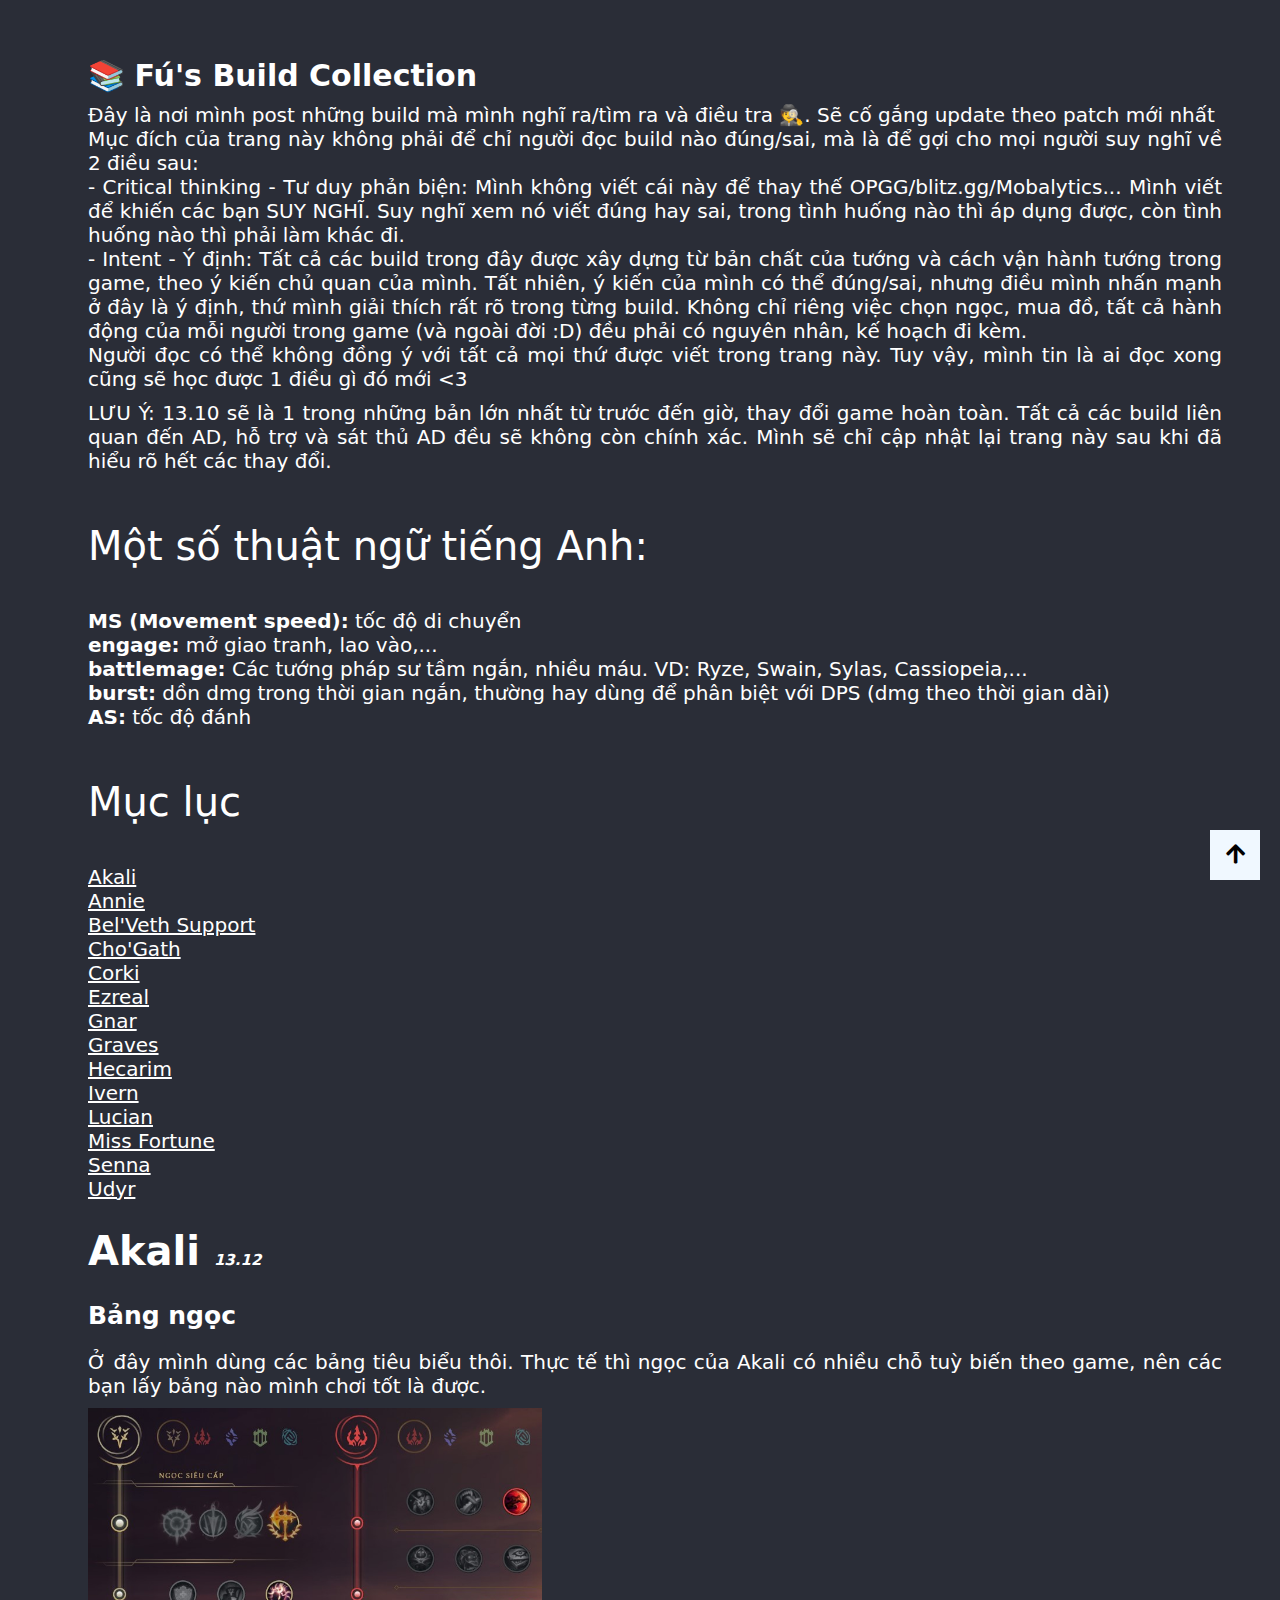
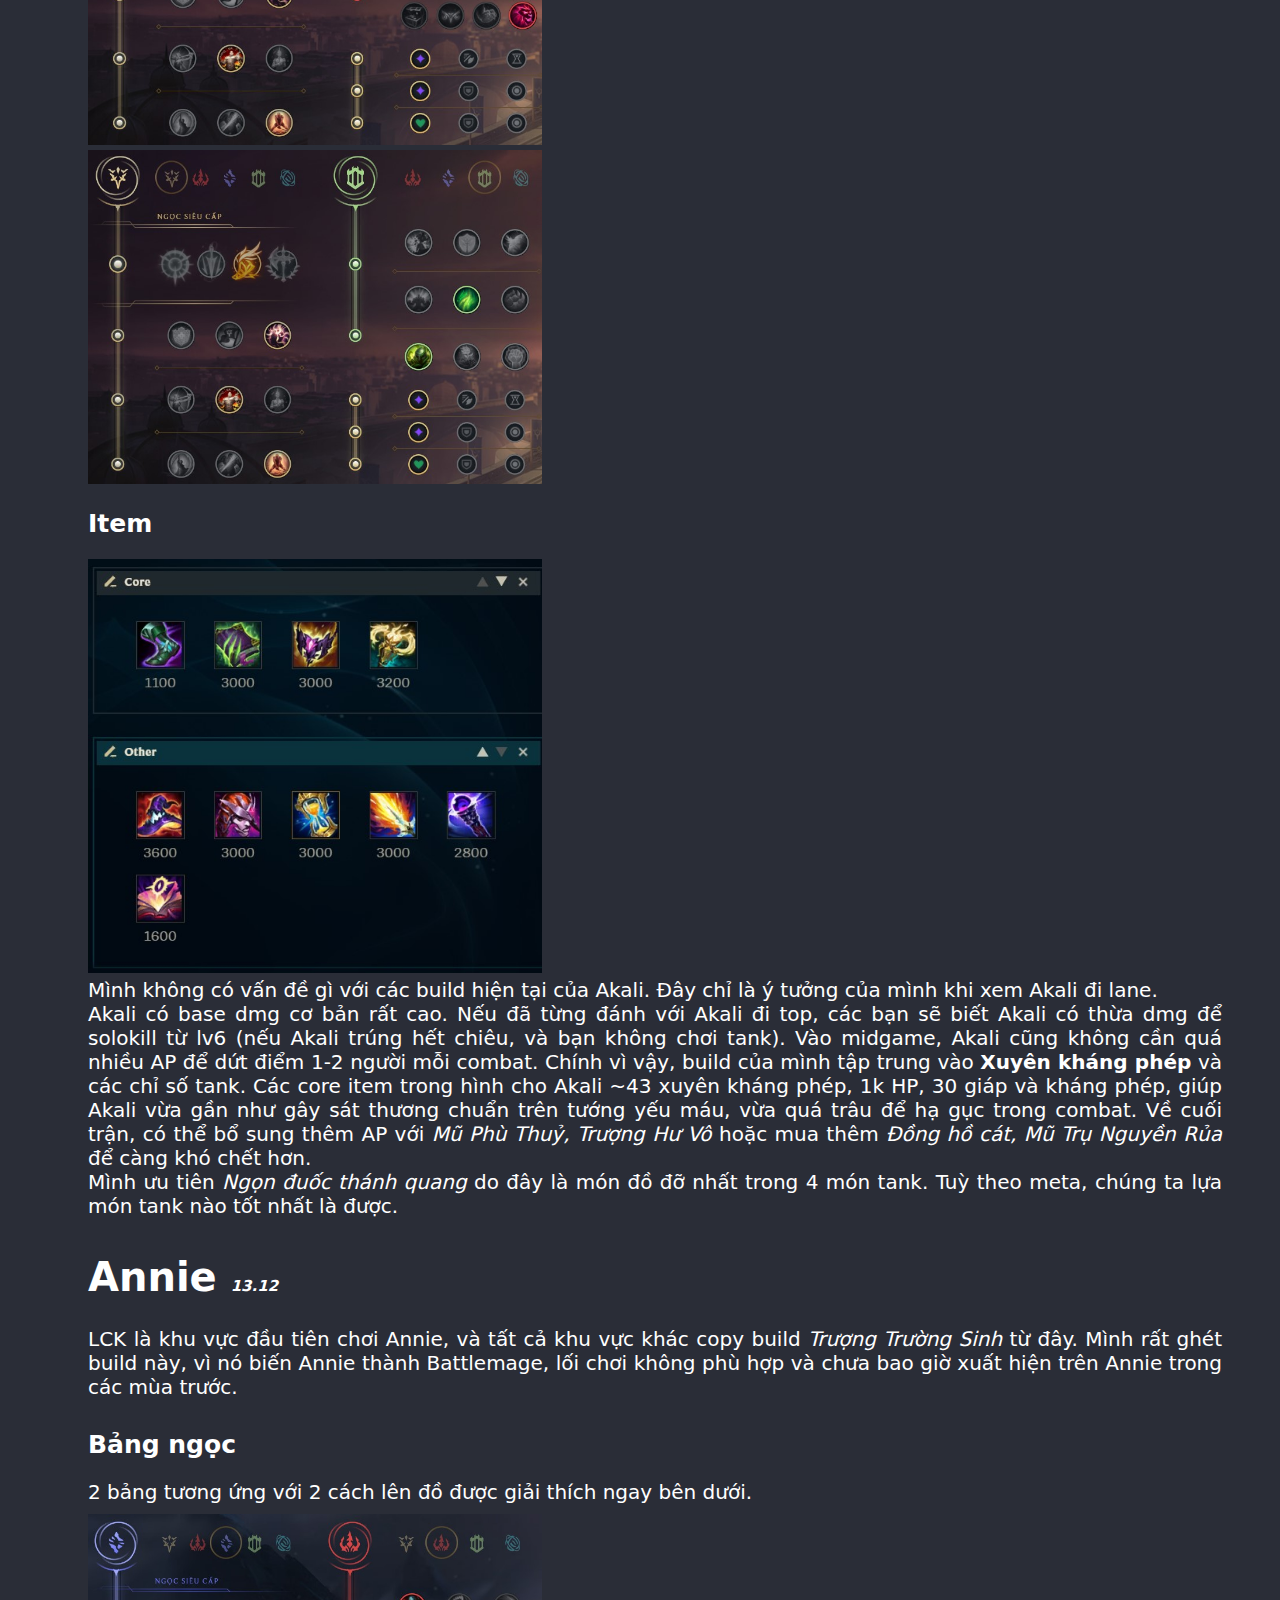
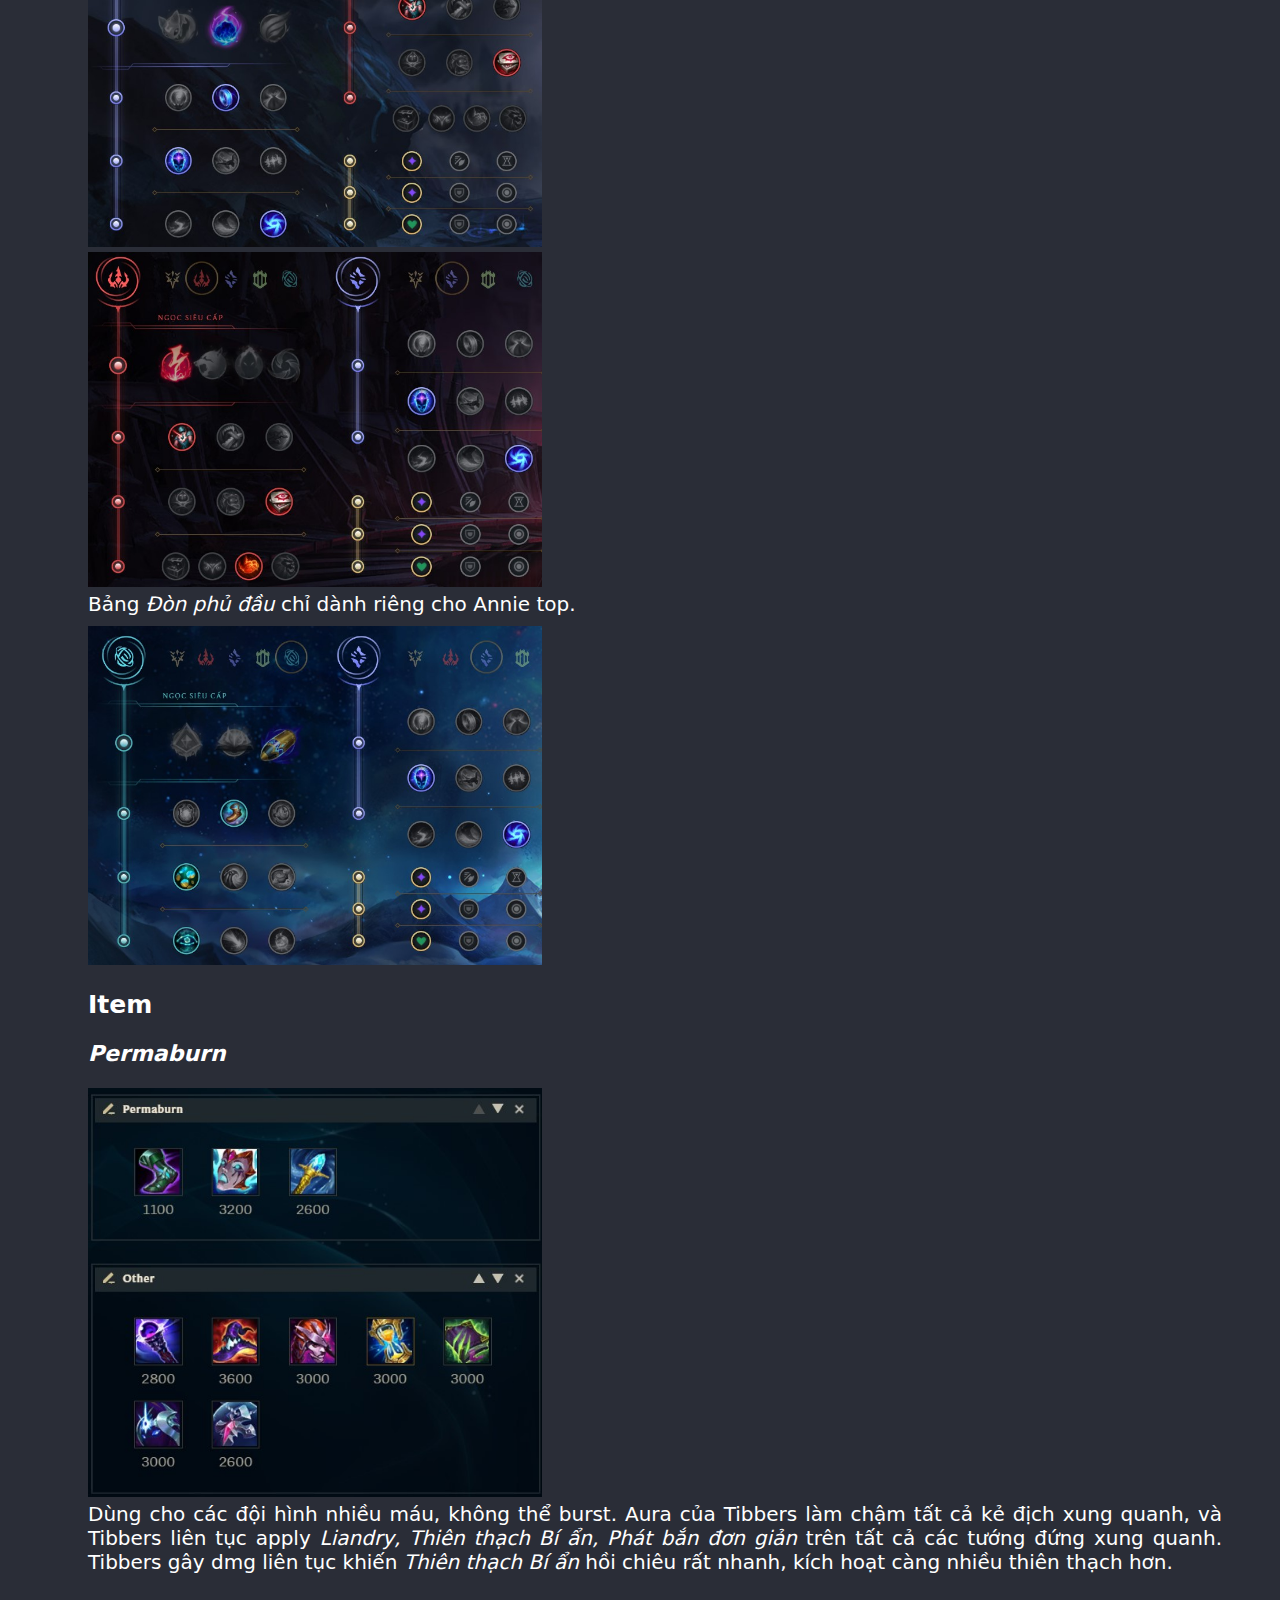
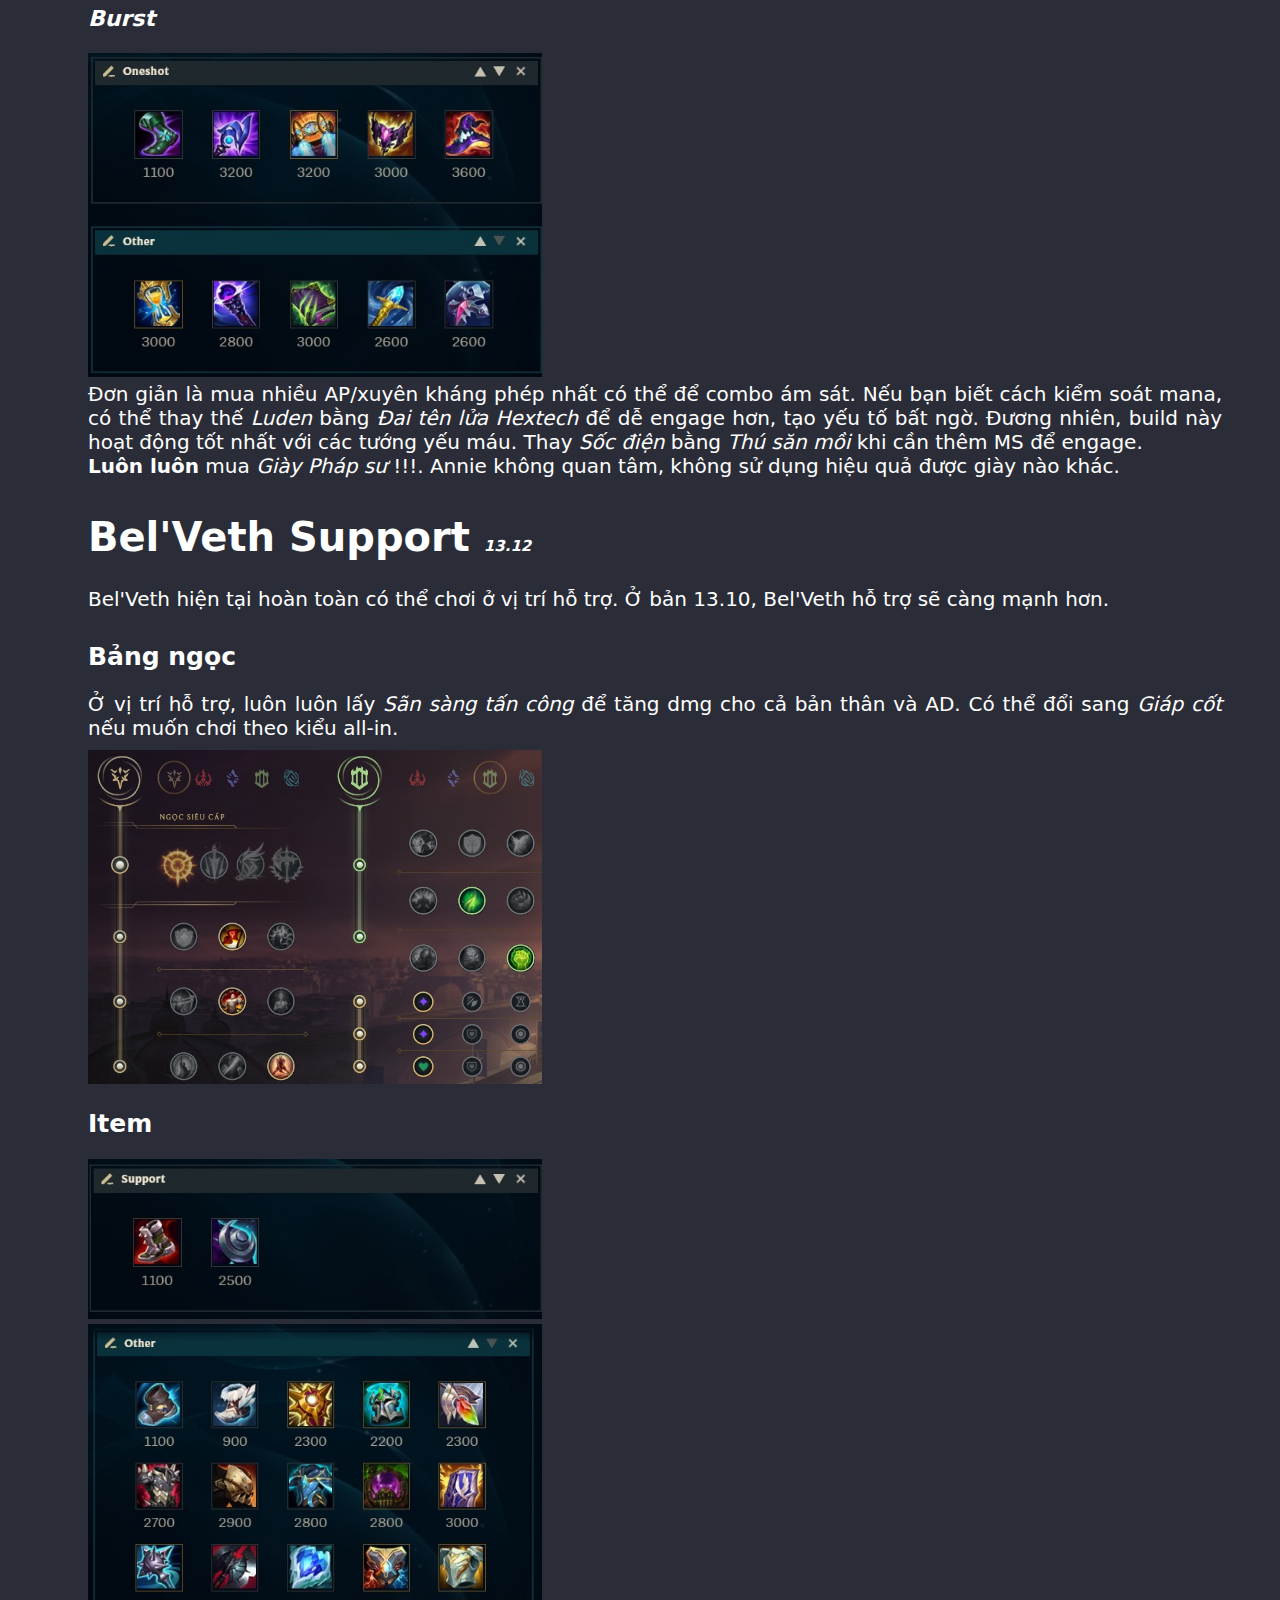
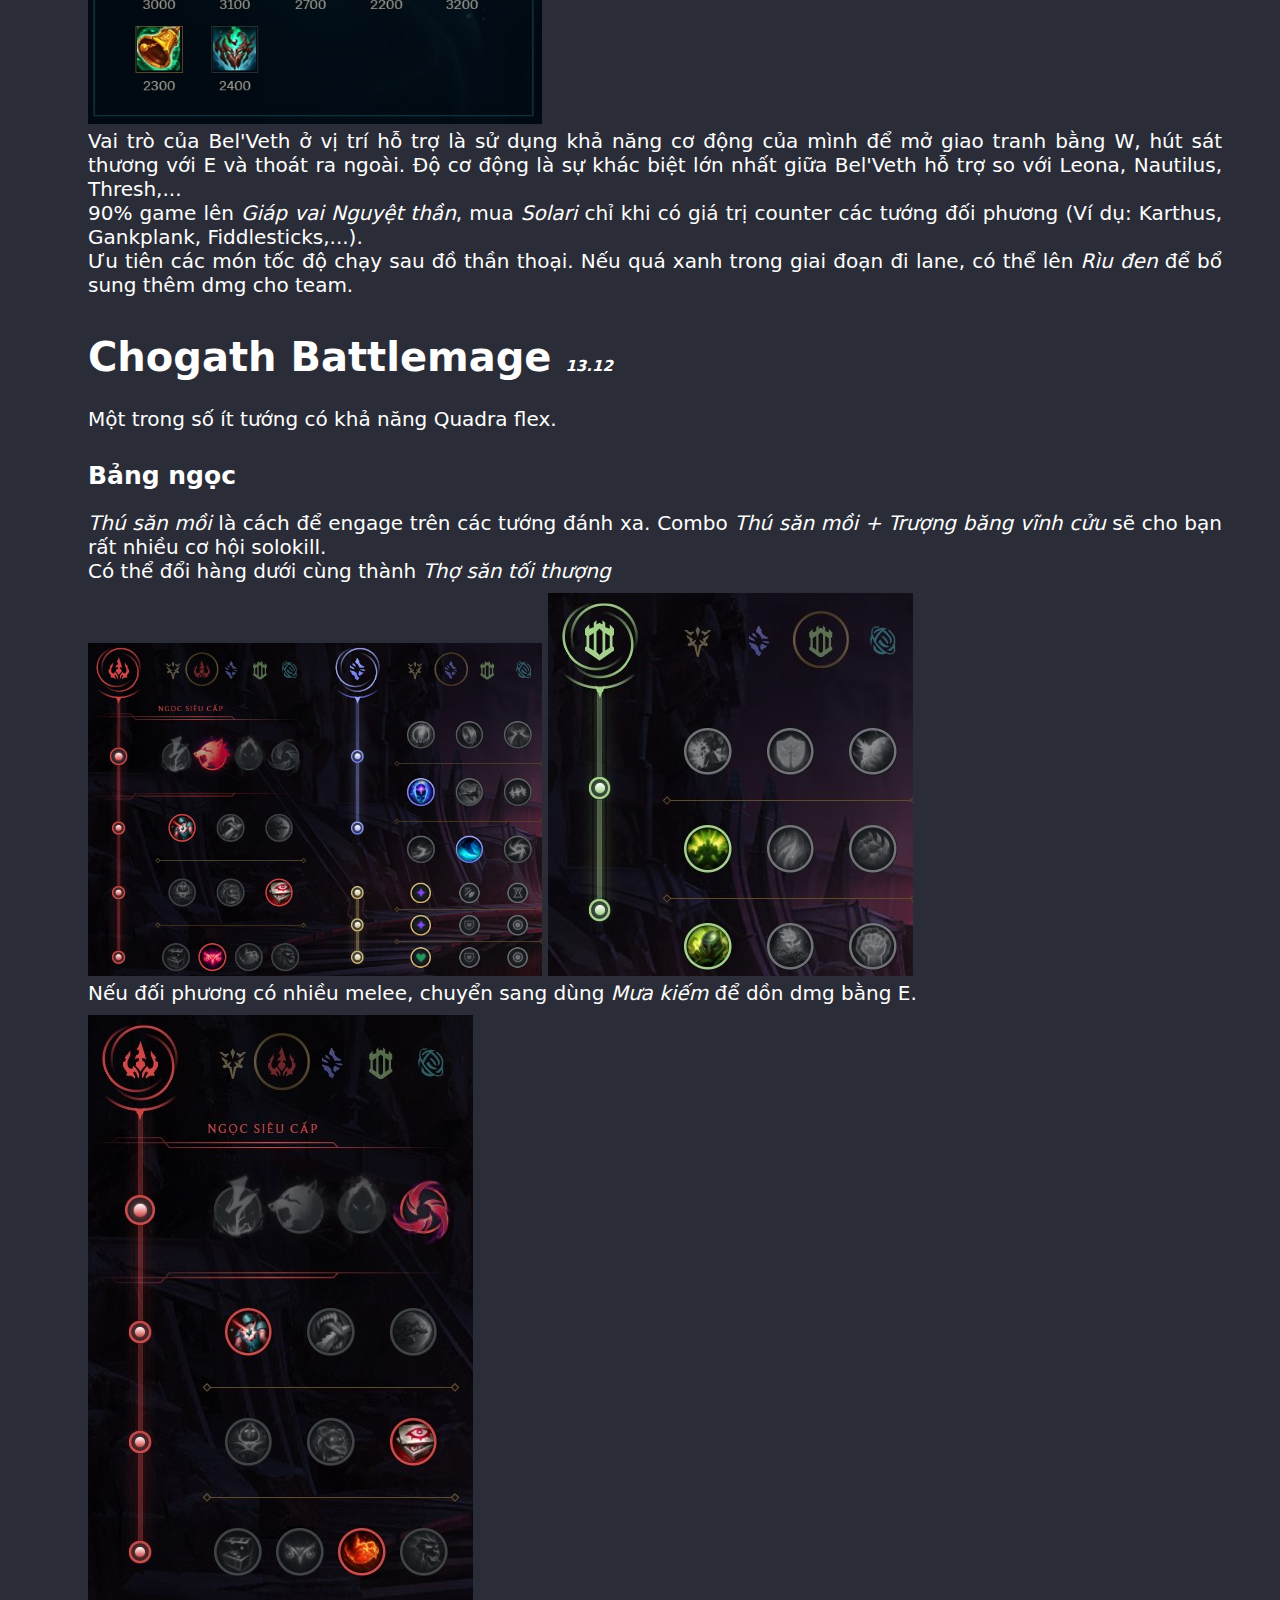
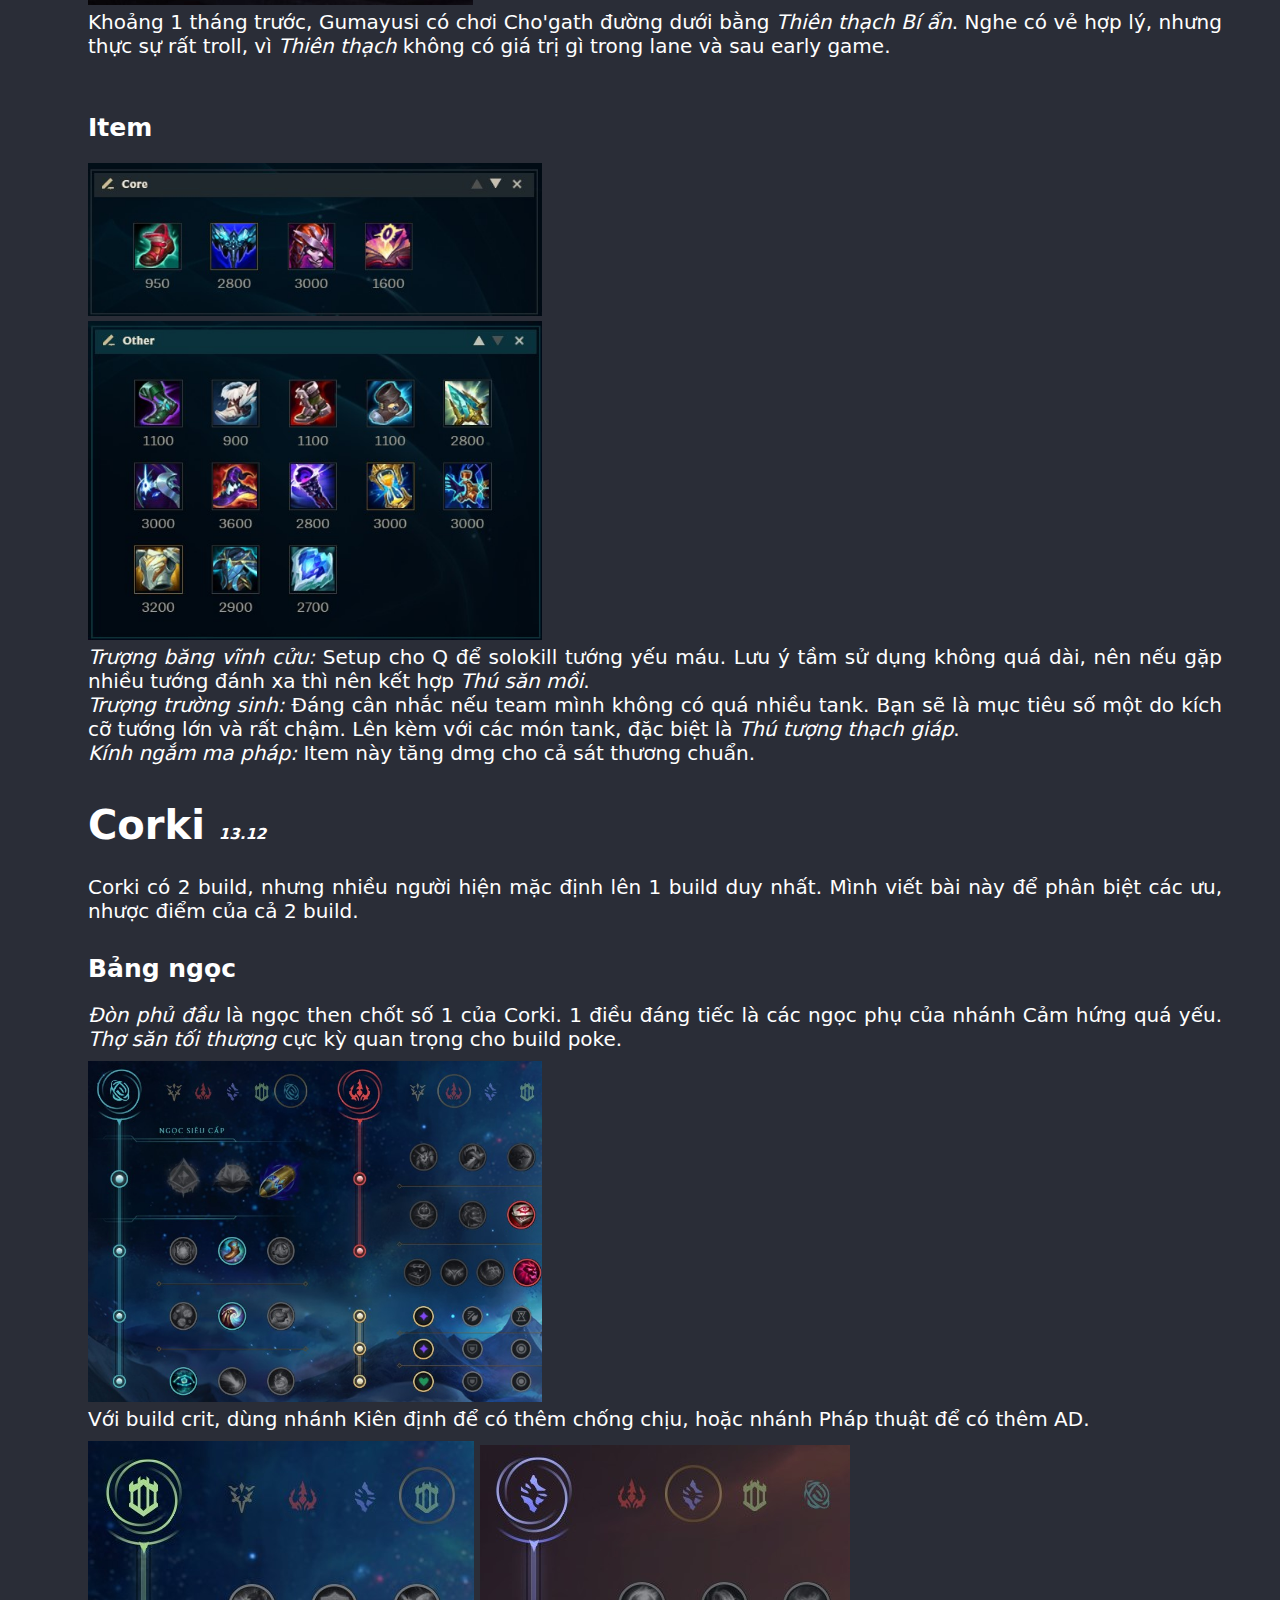
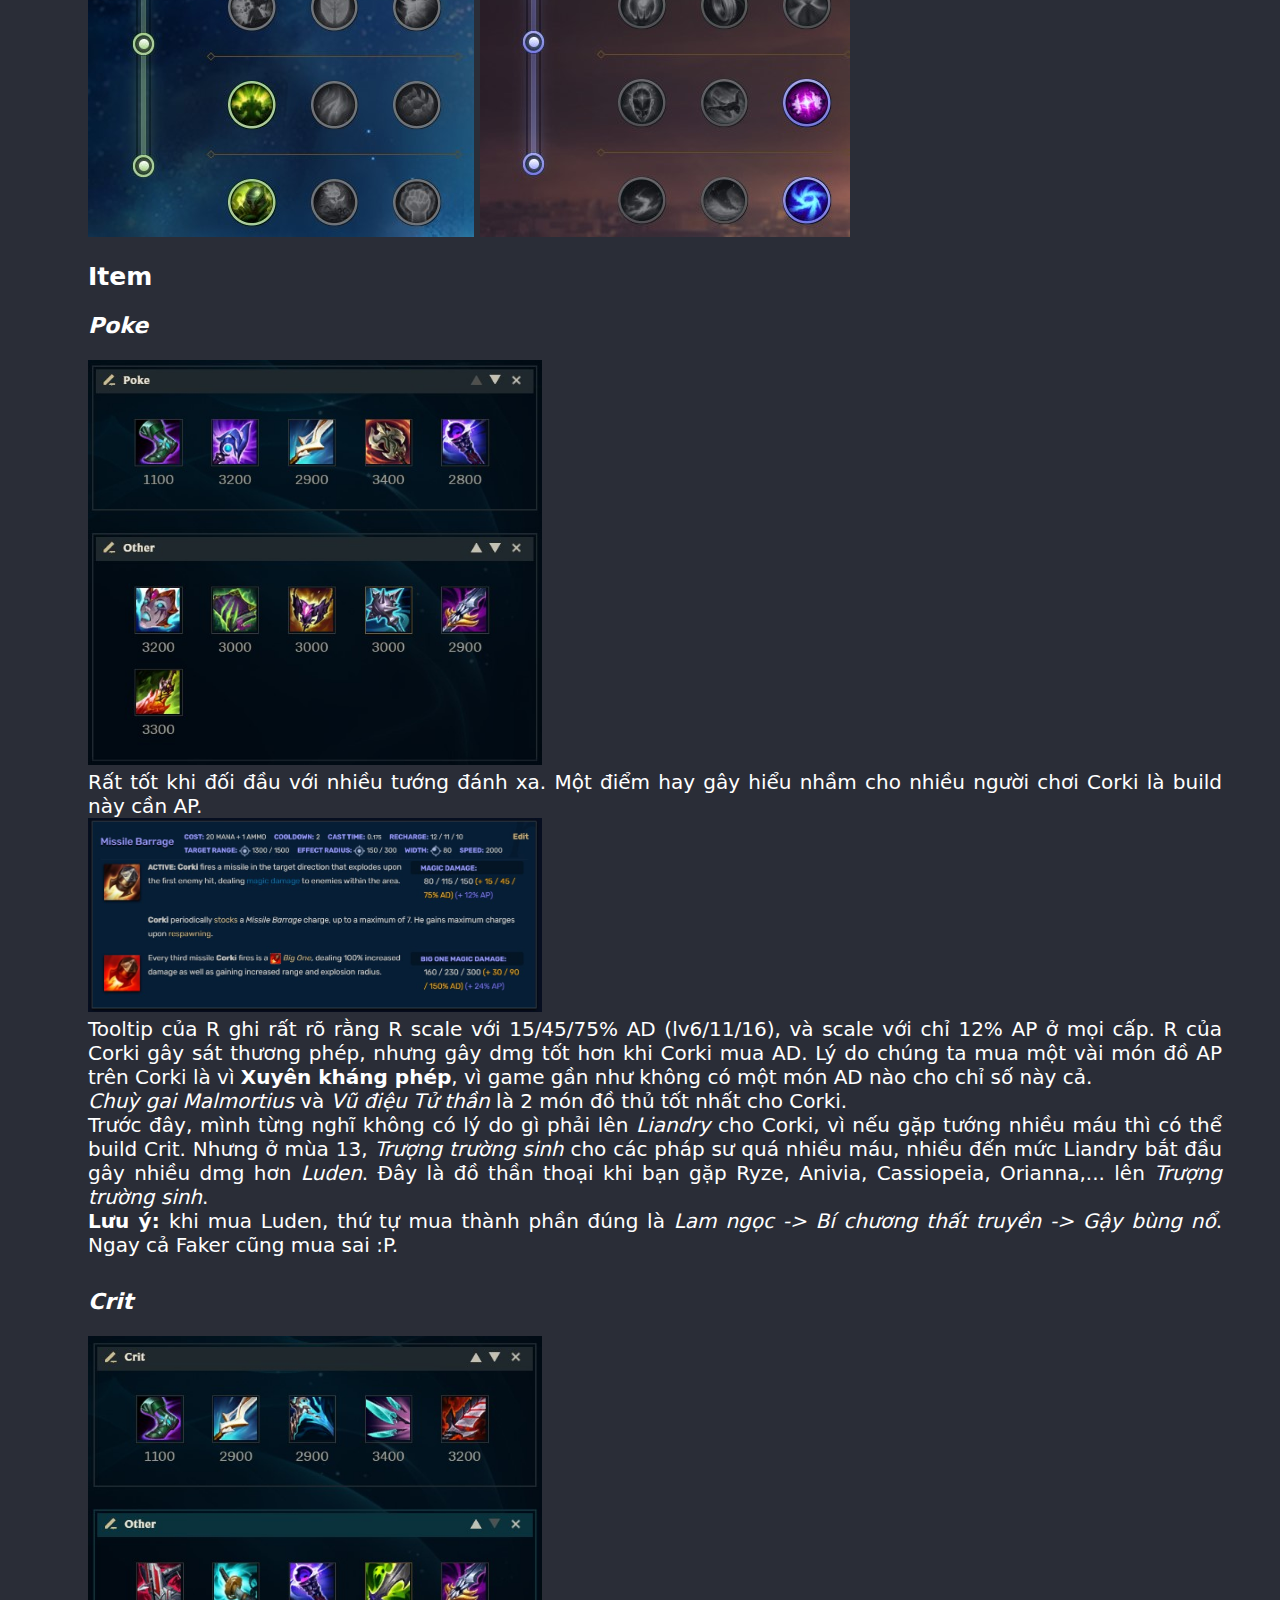
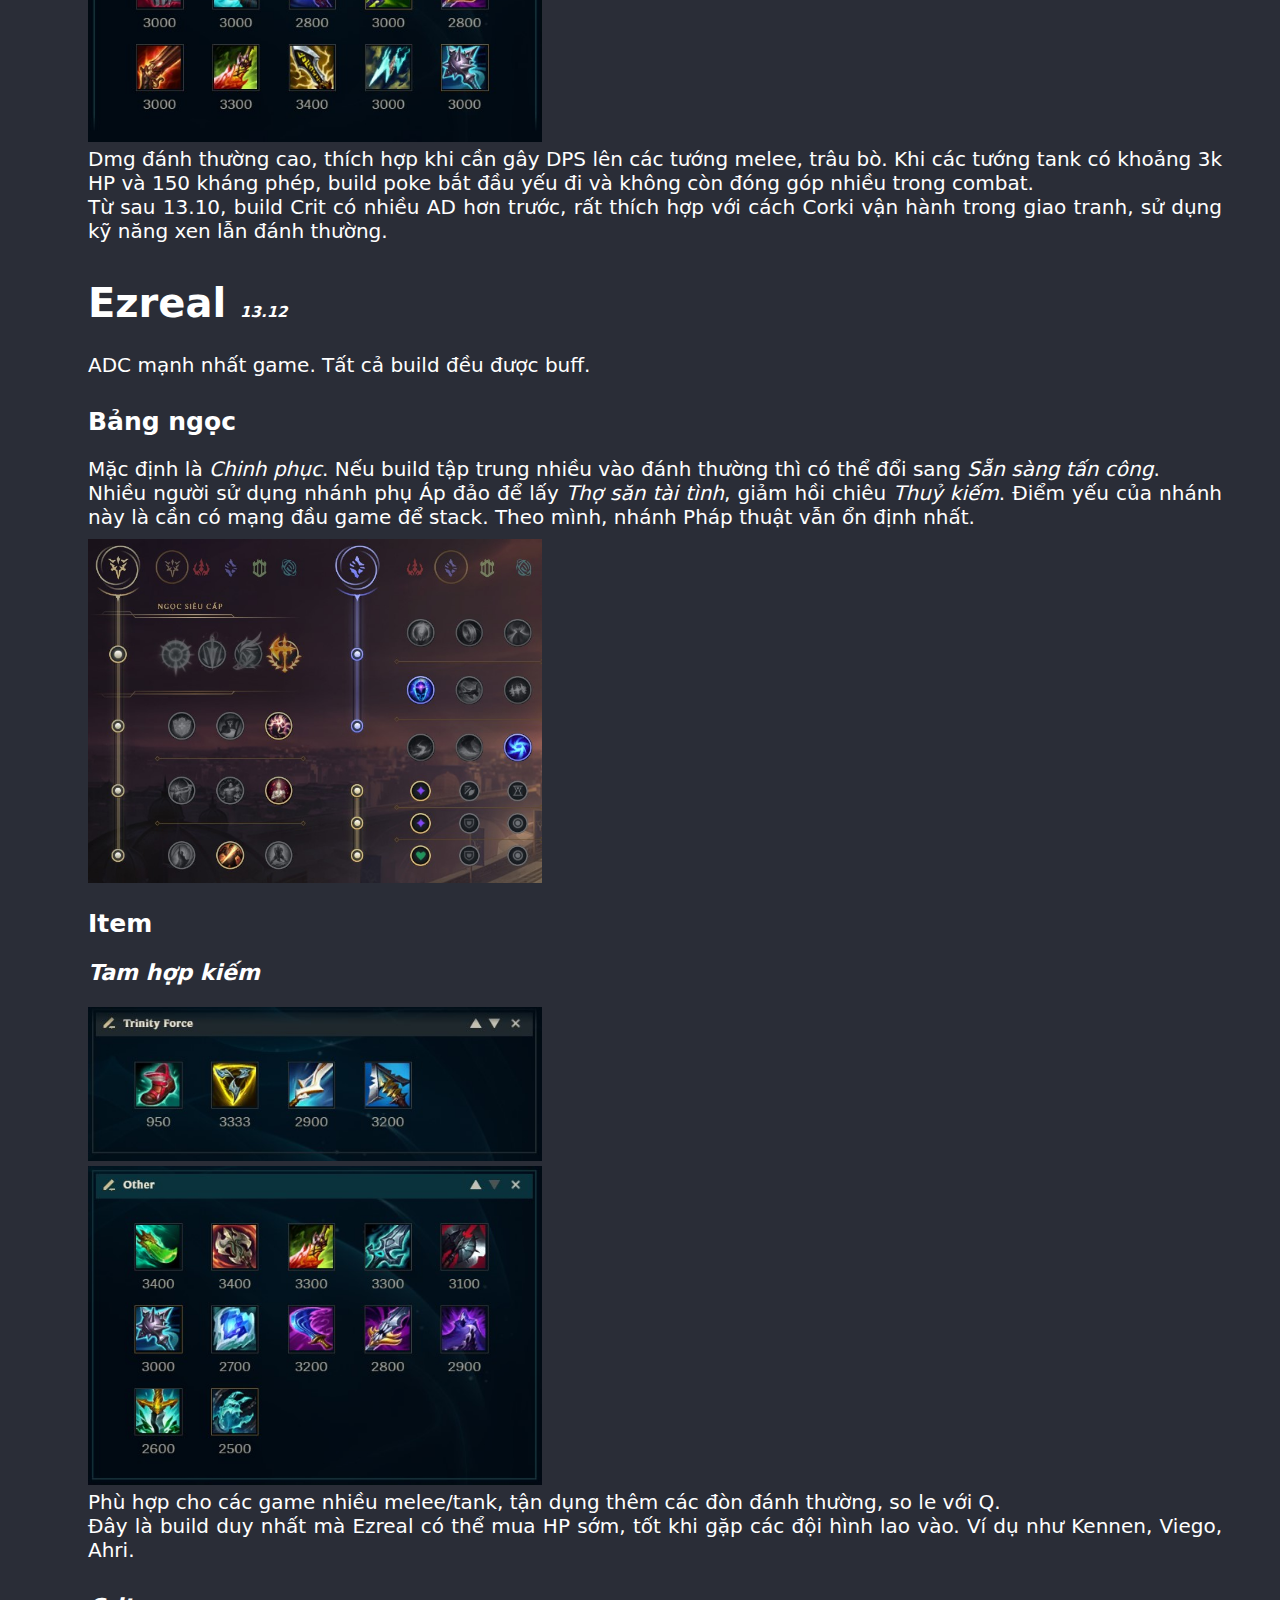
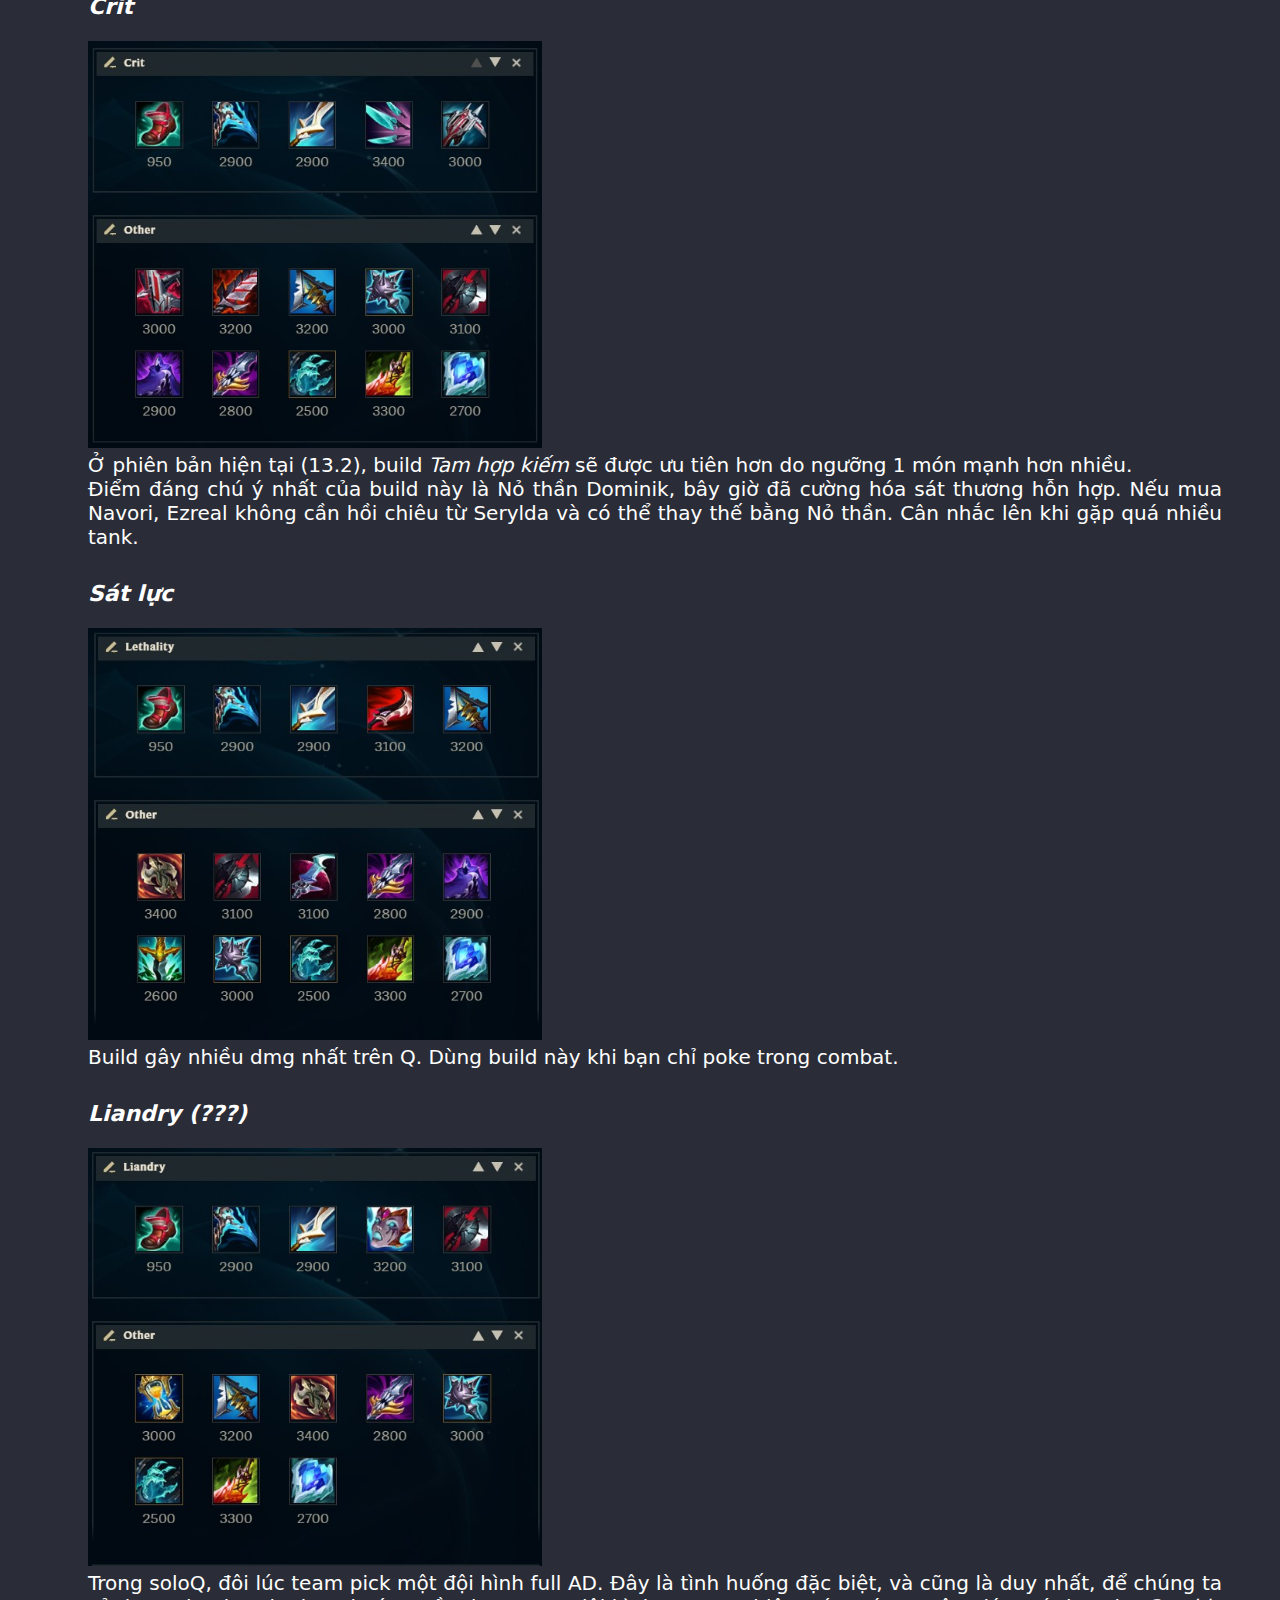
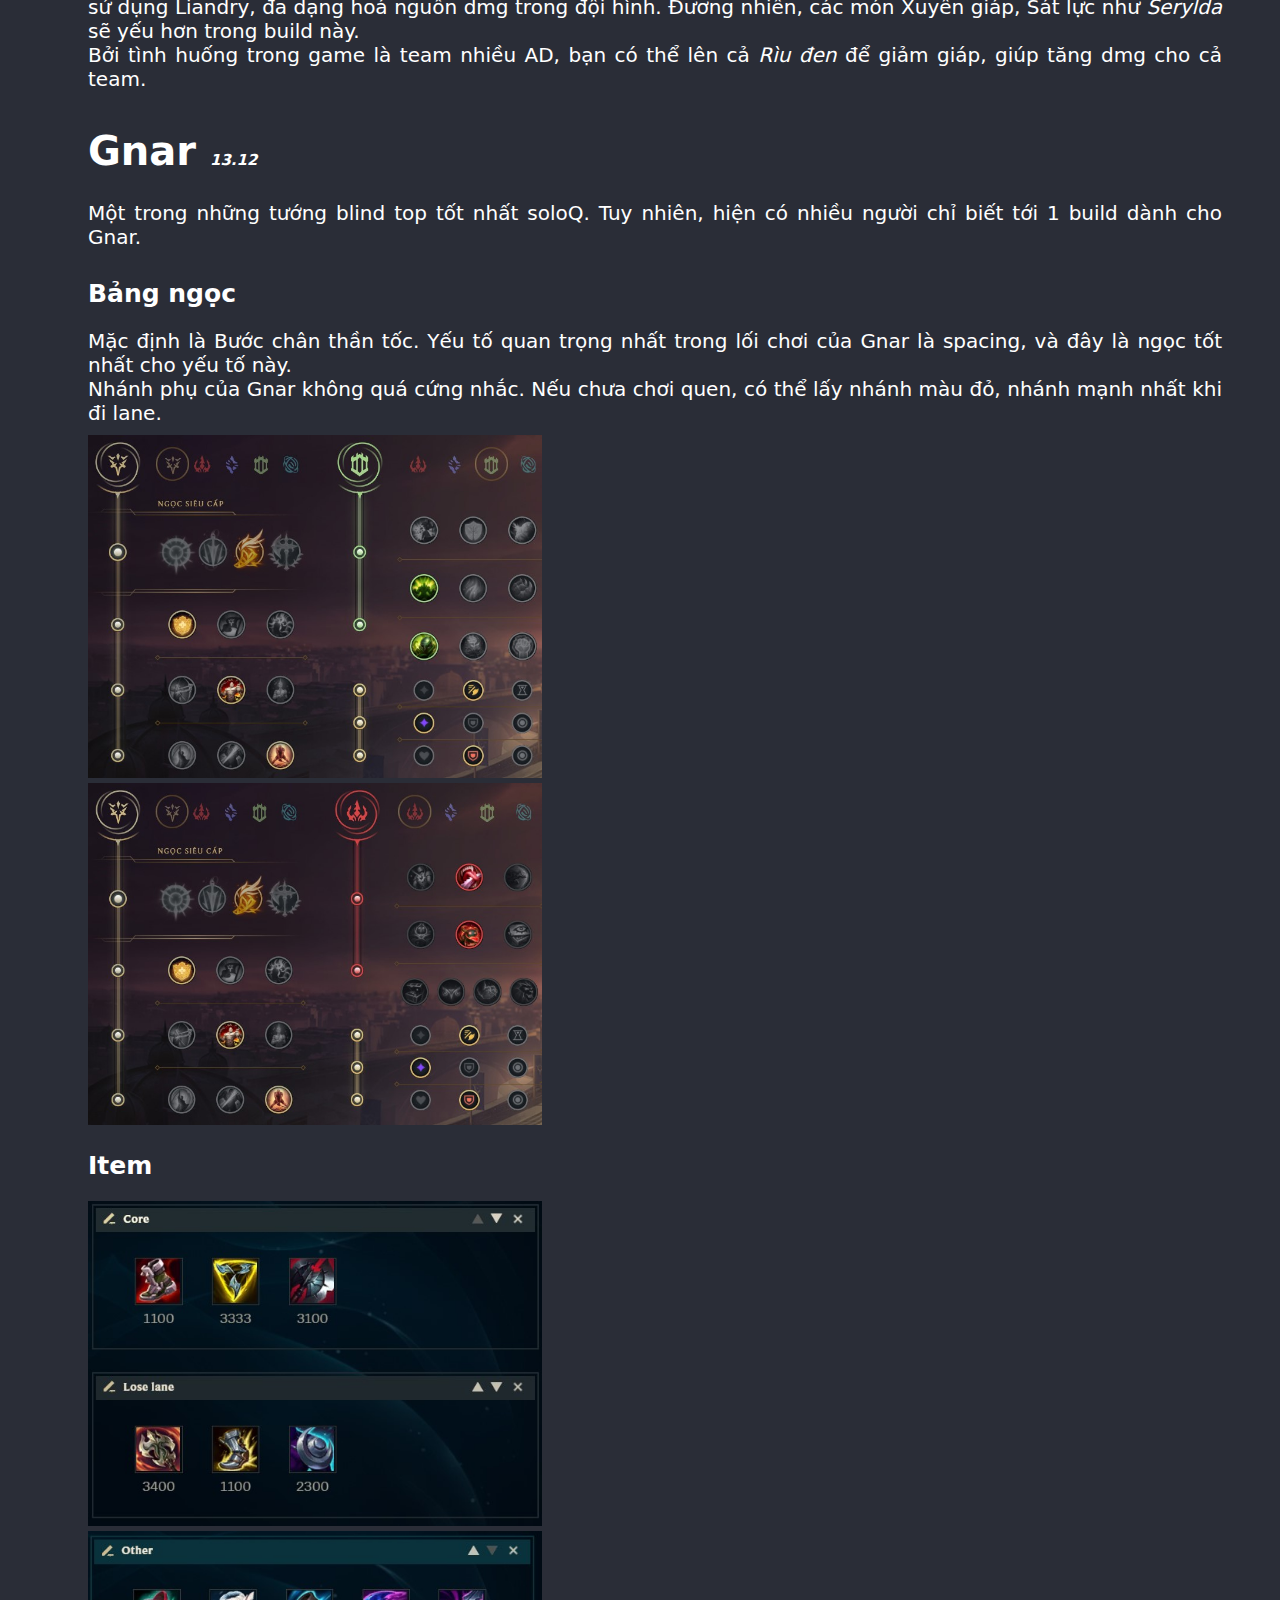
==== commit 662706cf: "Update Ivern" ====
--- a/index.html
+++ b/index.html
@@ -50,6 +50,7 @@
         <a href="#gnar">Gnar</a><br>
         <a href="#graves">Graves</a><br>
         <a href="#hecarim">Hecarim</a><br>
+        <a href="#ivern">Ivern</a><br>
         <a href="#lucian">Lucian</a><br>
         <a href="#miss fortune">Miss Fortune</a><br>
         <a href="#senna">Senna</a><br>
@@ -351,8 +352,35 @@
             - Búa rìu sát thần: cần thêm dmg giết tank
             <em>Búa tiến công</em> hiện tại đang rất mạnh. Có thể cân nhắc lên nếu bạn cảm thấy mình cần đẩy lẻ để solo farm và gánh đội. TUYỆT ĐỐI KHÔNG ĐƯỢC MUA nếu đang yếu hơn so với đối phương.
         </div>
-        
-    </section>
+    </section>
+
+    <section id="ivern">
+        <h1>Ivern <span class="patch">13.12</span></h1>
+        <div>
+            Với tình hình hiện tại, Ivern gần như chắc chắn xuất hiện trong các giải chuyên nghiệp, do hiện tại đã nằm ở tier S+ trong SoloQ.
+        </div>
+        
+        <h2>Bảng ngọc</h2>
+        <div>
+            <em>Triệu hồi Aery</em> là bảng ngọc phù hợp nhất với lối chơi của Ivern. <em>Hộ vệ</em> cũng tương đối hợp lý, nhưng nhánh Phép thuật với Ivern mạnh hơn nhánh Kiên định.
+            Bảng phụ Áp đảo với <em>Mắt thây ma</em> và <em>Thợ săn tàn nhẫn</em> giúp Ivern chơi chủ động hơn trong SoloQ, còn bảng Kiên định hoặc Cảm hứng sẽ phù hợp hơn cho môi trường chuyên nghiệp.   
+        </div>
+        <img src="asset/Ivern_Runes.jpg" alt="Ivern_Runes">
+        <br>
+
+        <h2>Item</h2>
+        <img src="asset/Ivern_Item.jpg" alt="Ivern_Item"><br>
+        <img src="asset/Ivern_Item1.jpg" alt="Ivern_Item1">
+        <div>
+            Với cơ chế dọn rừng của Ivern, chỉ có một chỉ số duy nhất ảnh hưởng đến tốc độ dọn rừng: MS (tốc độ di chuyển). Vì lẽ đó, Ivern ưu tiên mua <em>Giày Cơ Động</em>, và thông thường sẽ rush món này cùng với <em>Phong ấn hắc ám</em>.<br>
+            Về đồ thần thoại, có 3 lựa chọn chính:<br>
+            - <em>Solari:</em> Chống lao vào. Lớp giáp của Solari rất dày, nhưng sẽ giảm dần trong 2.5s, vì vậy nên chỉ phù hợp khi gặp các tướng burst, ví dụ như sát thủ, hoặc các tướng có chiêu cuối diện rộng như Karthus, Malphite, Yasuo,...<br>
+            - <em>Vương miện Shurelya:</em> tốt trong tình huống team cần thêm MS. <em>Shurelya</em> không cung cấp bất kỳ một chỉ số tấn công hay phòng thủ nào, nên phải CÂN NHẮC KỸ LƯỠNG trước khi lên món này<br>
+            - <em>Vọng âm Helia:</em> mua khi 2 team có tầm hoạt động ngang nhau. Để tận dụng tốt món này, bạn sẽ cần phải thành thạo kỹ năng điều khiển Daisy. Khi không có Daisy, món này không đóng góp gì trong giao tranh.<br>
+            Các món còn lại lên đúng trường hợp cần lên, nên mình sẽ không giải thích gì thêm vì phần này cũng giống với các tướng hỗ trợ khác. Nếu có hứng, mình sẽ viết 1 bài để phân tích xem khi nào thì lên món gì. Riêng với <em>Mejai</em>, có thể lên ngay khi thấy mình có một vài stack <em>Phong ấn hắc ám</em>, và đối phương không thể chạm đến mình trong giao tranh.
+        </div>
+    </section>
+    
 
     <section id="lucian">
         <h1>Lucian <span class="patch">13.12</span></h1>
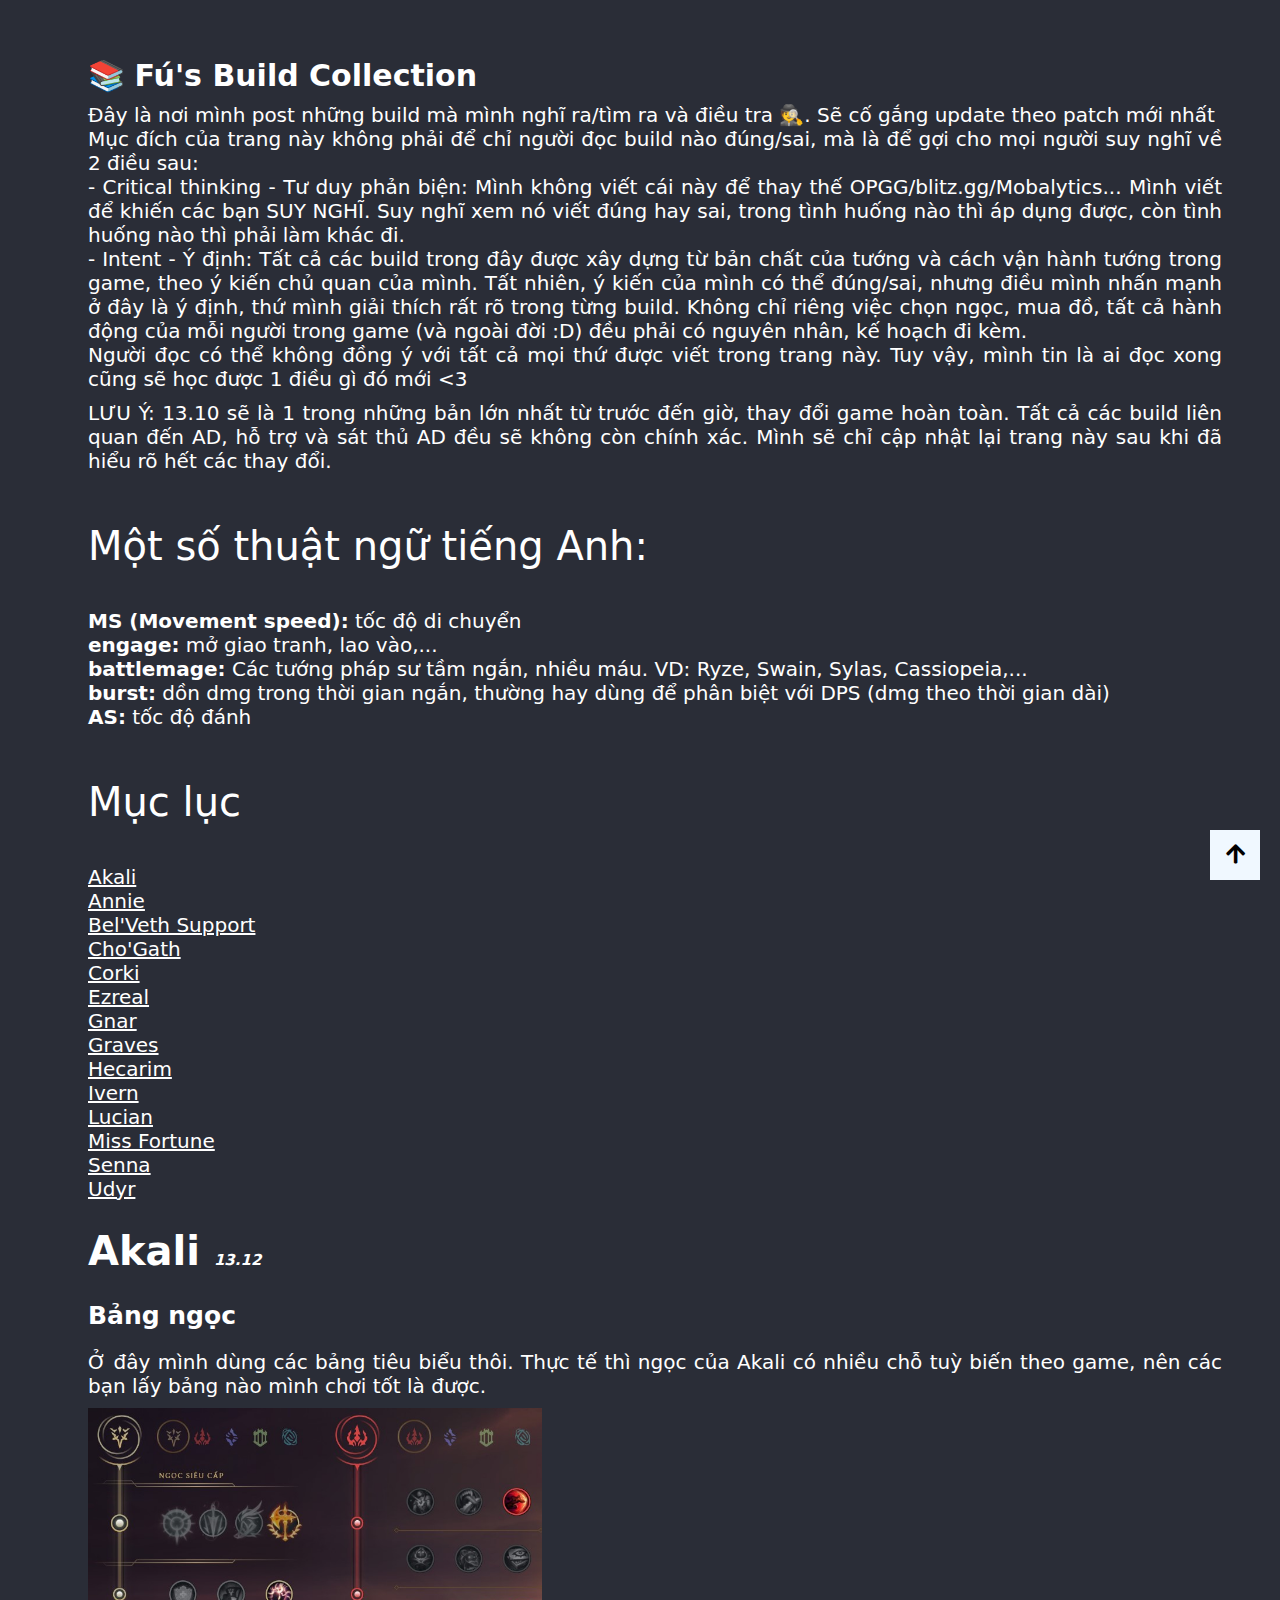
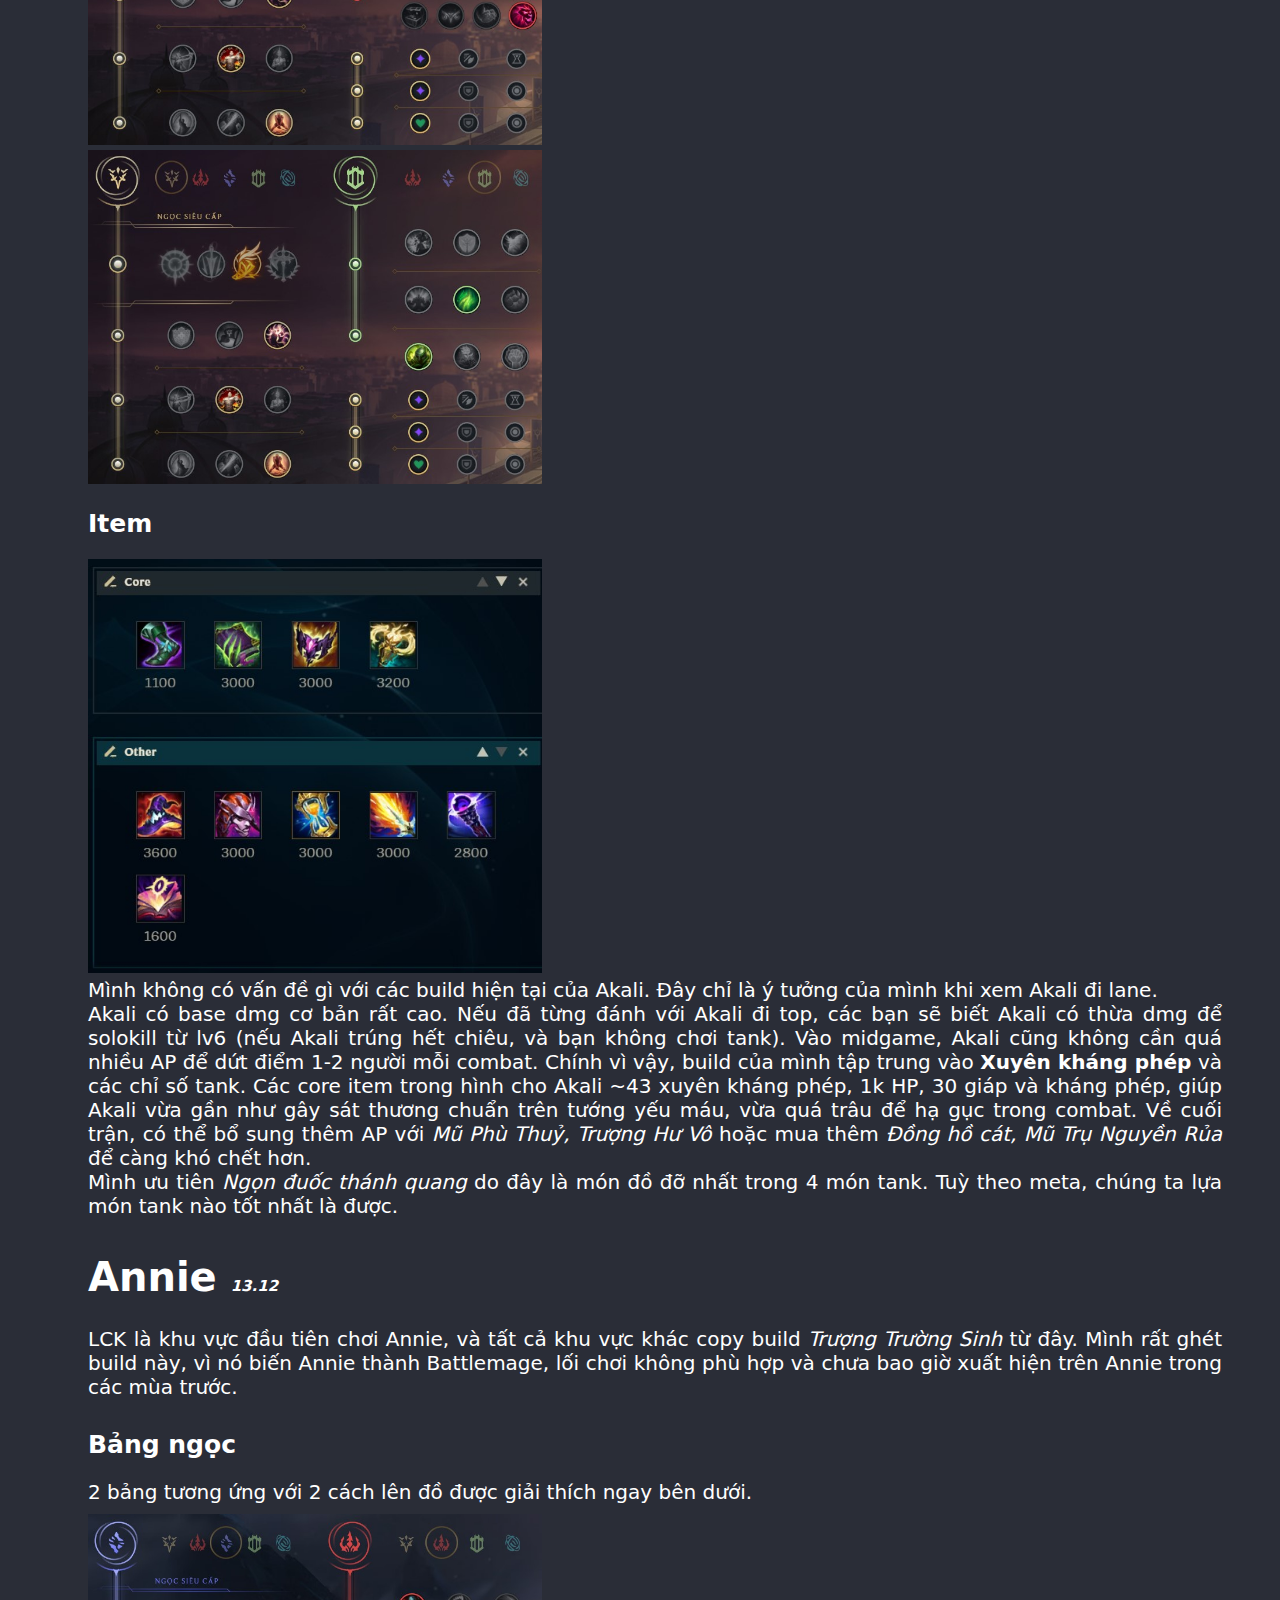
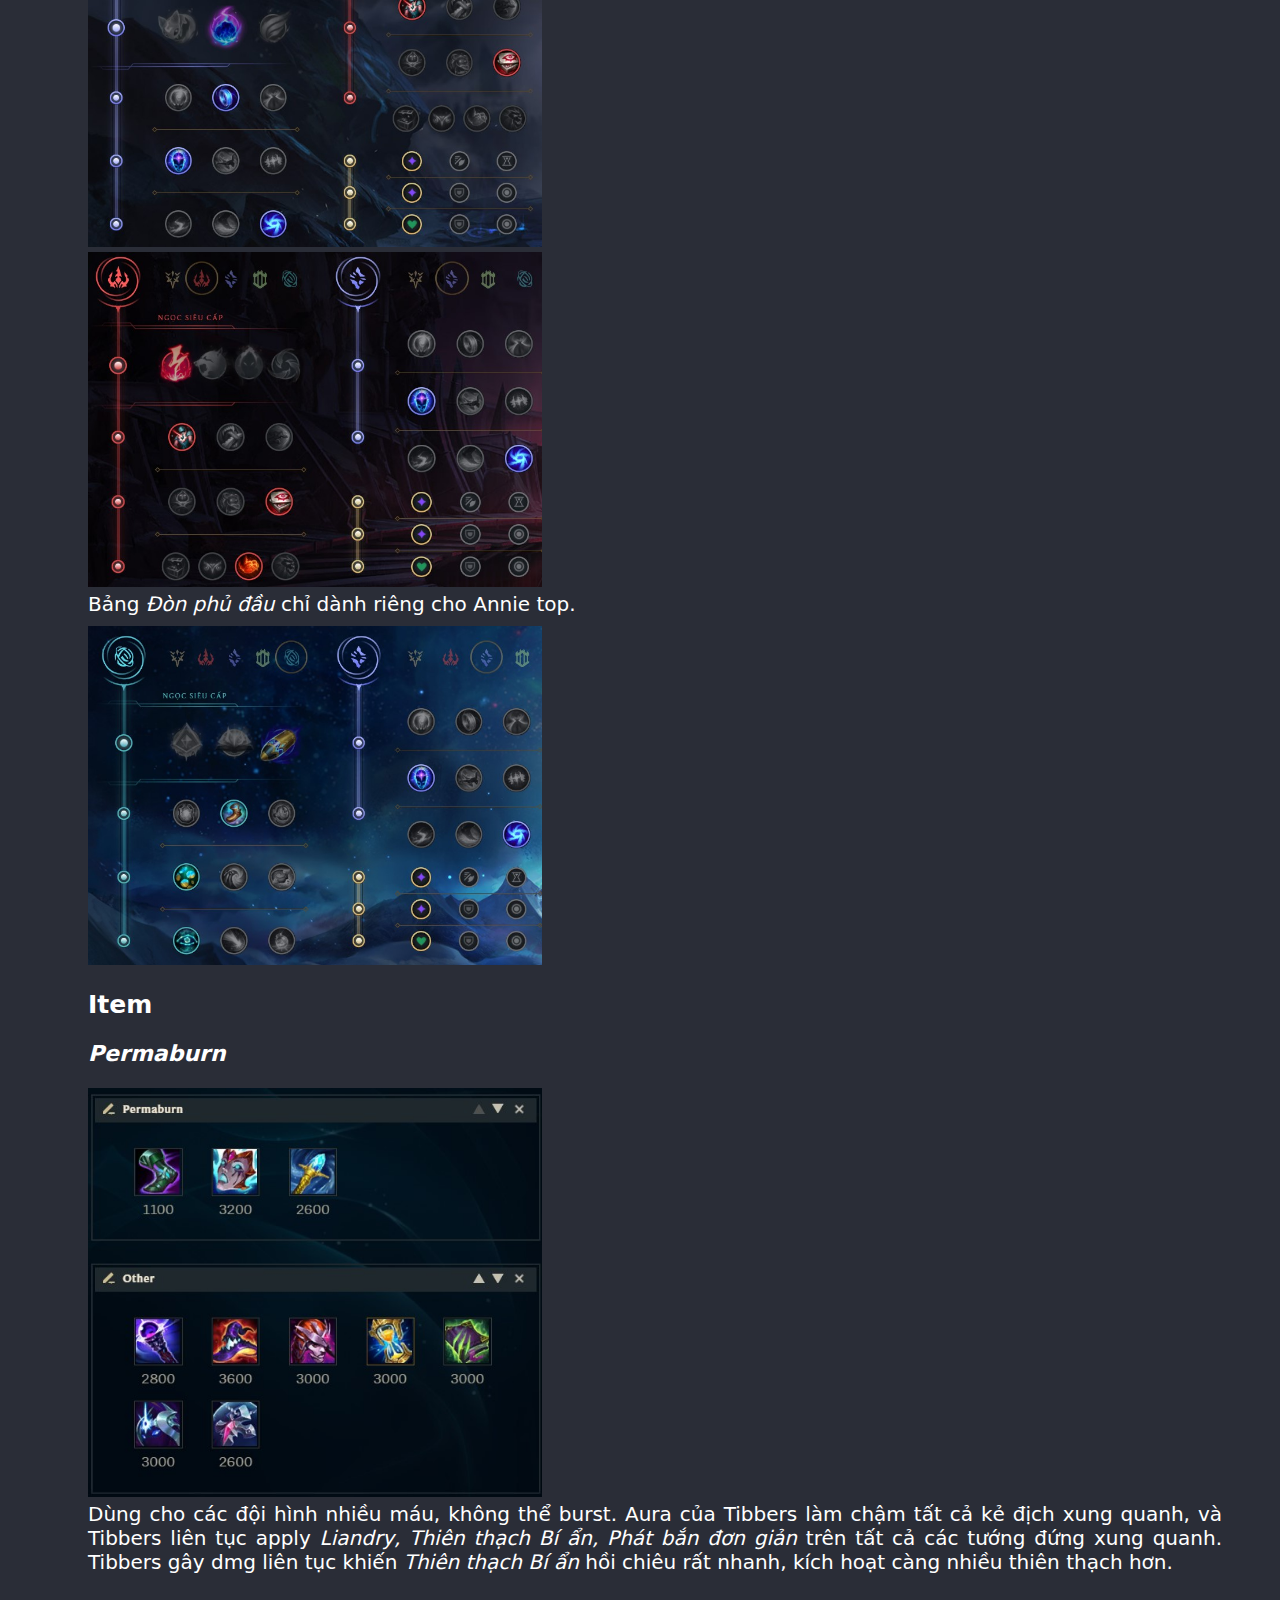
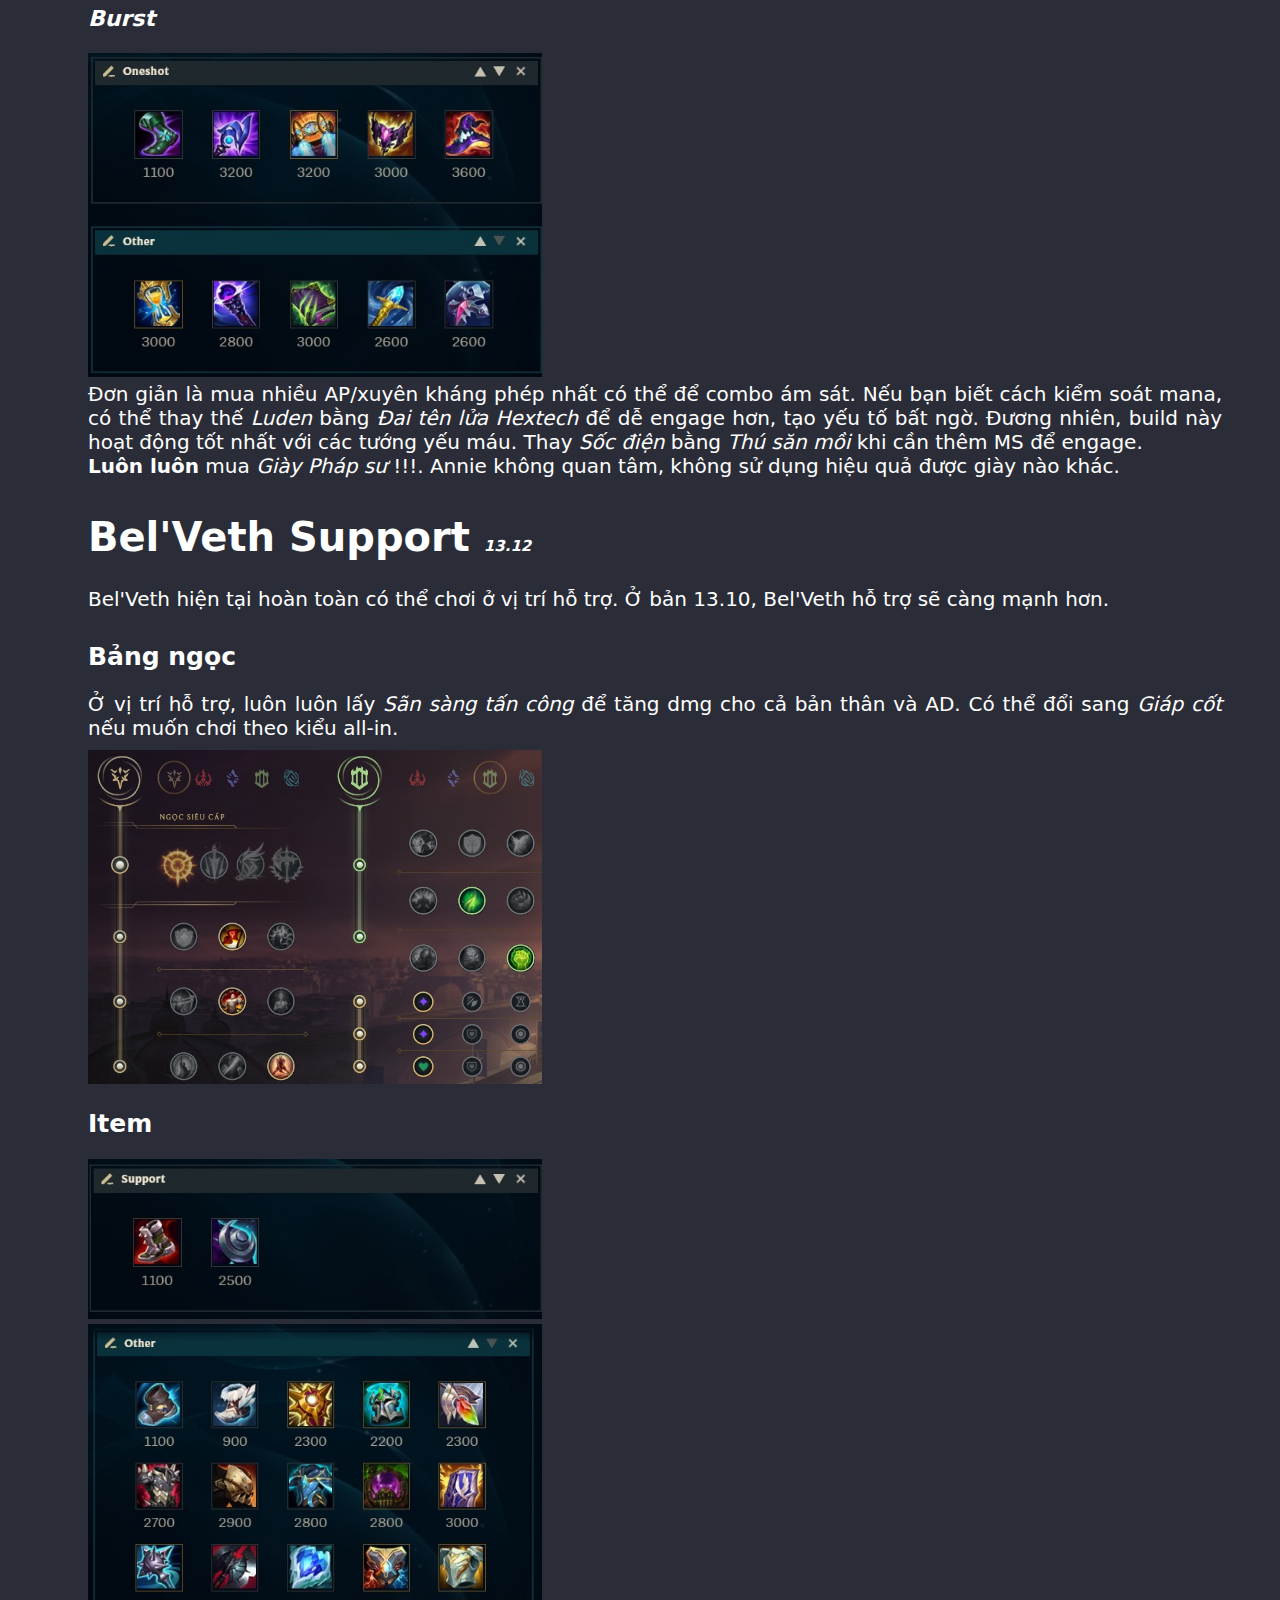
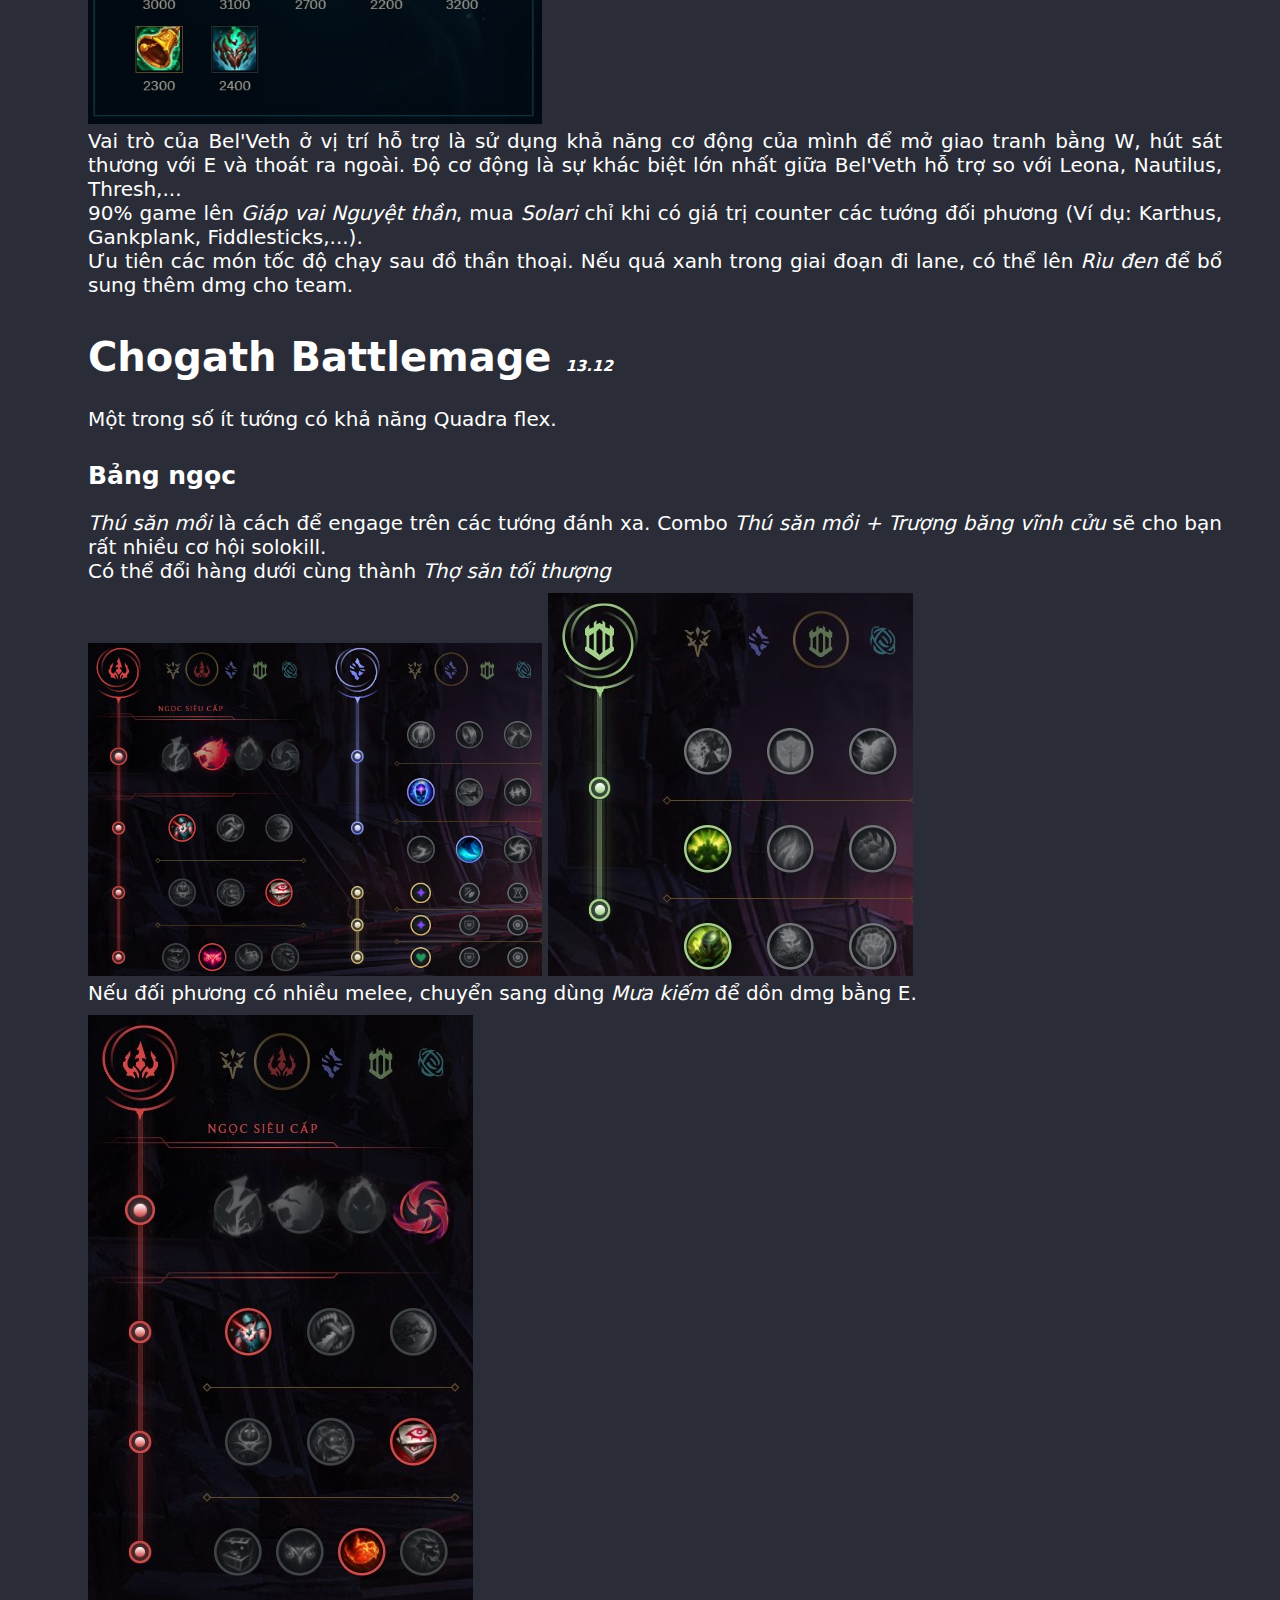
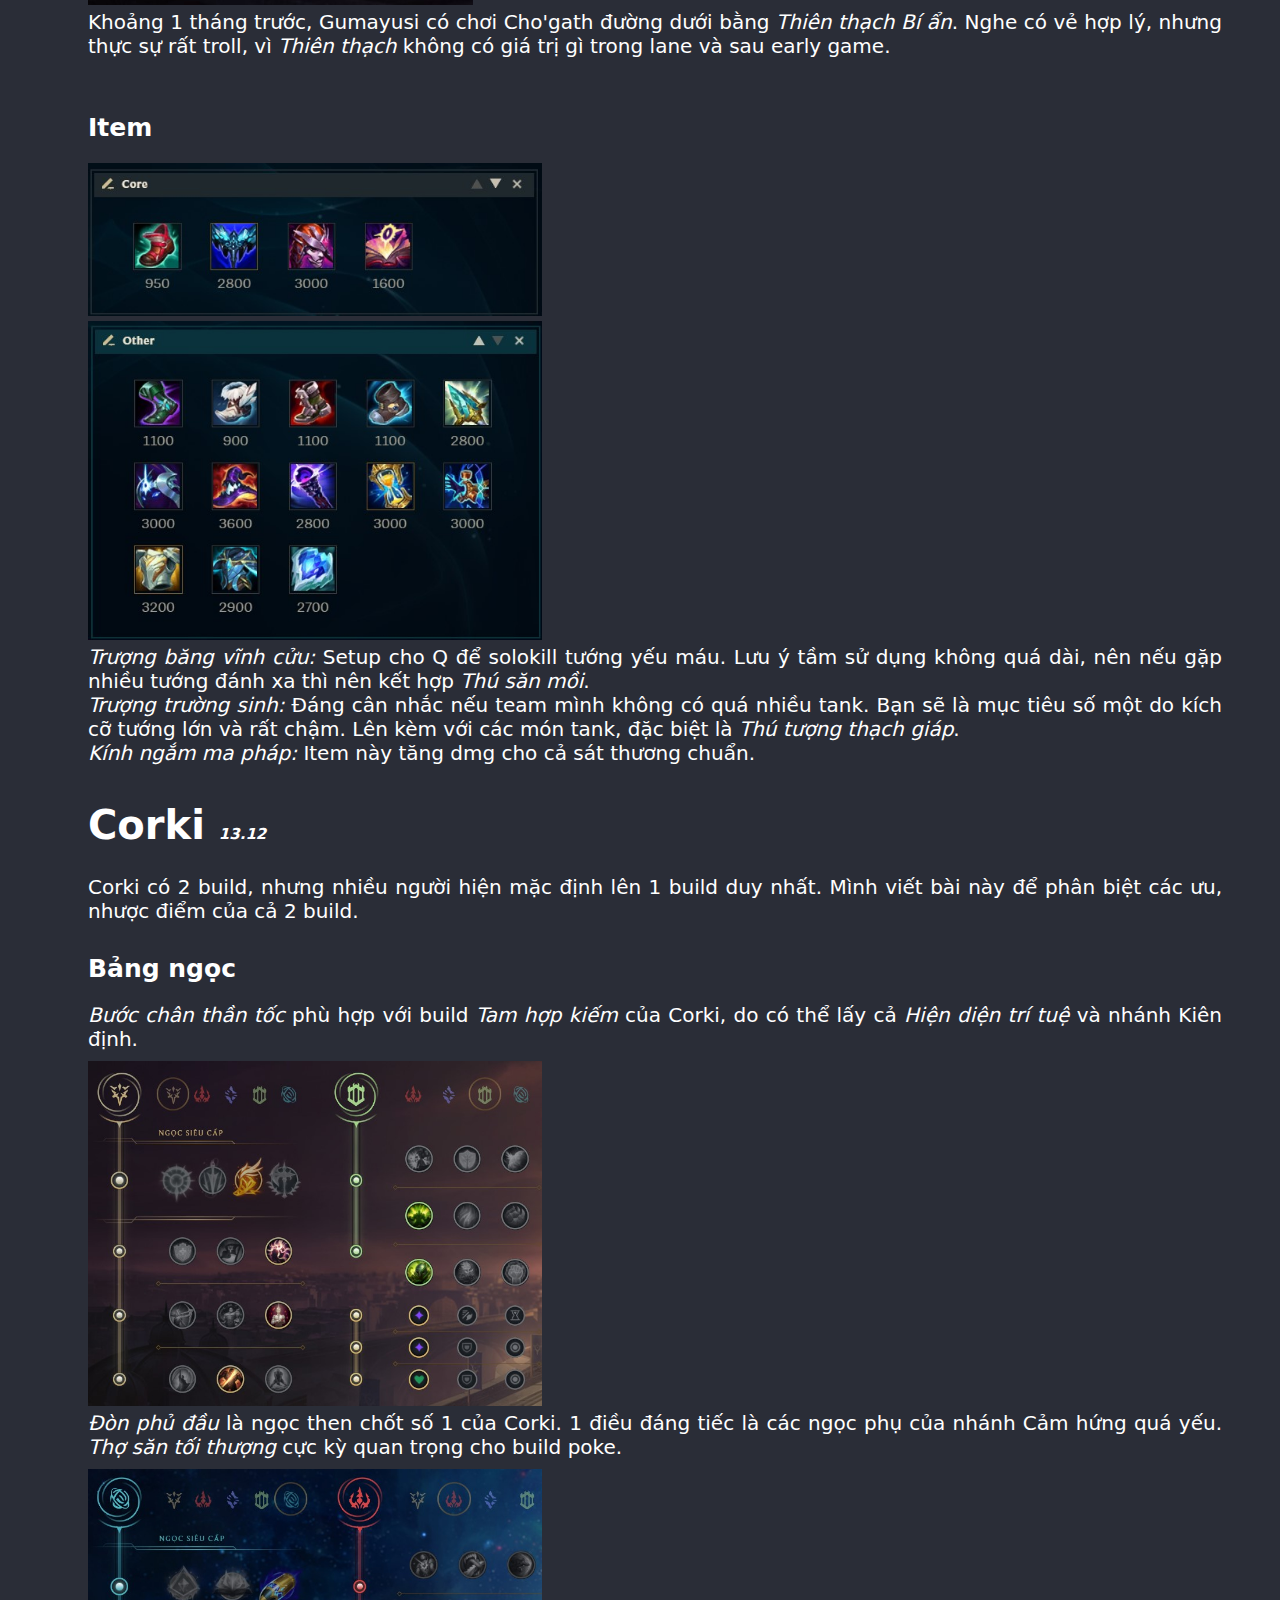
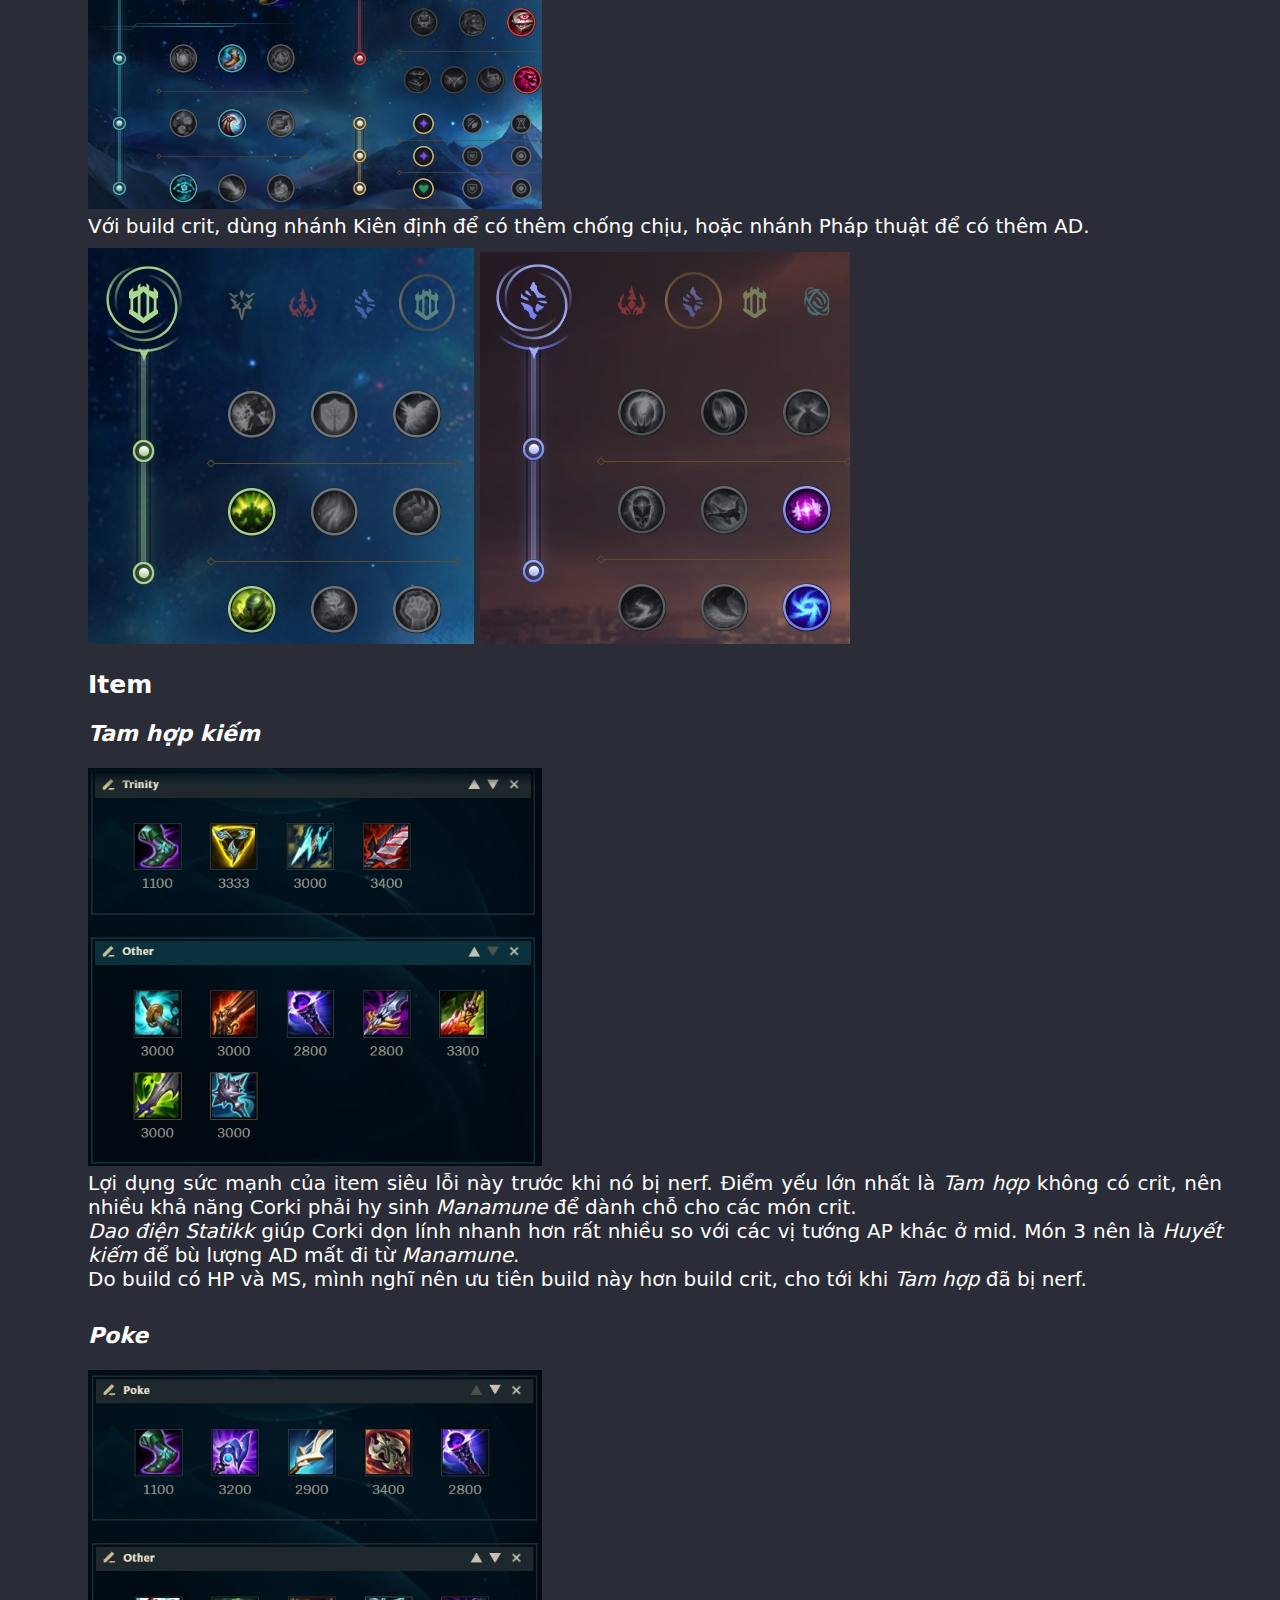
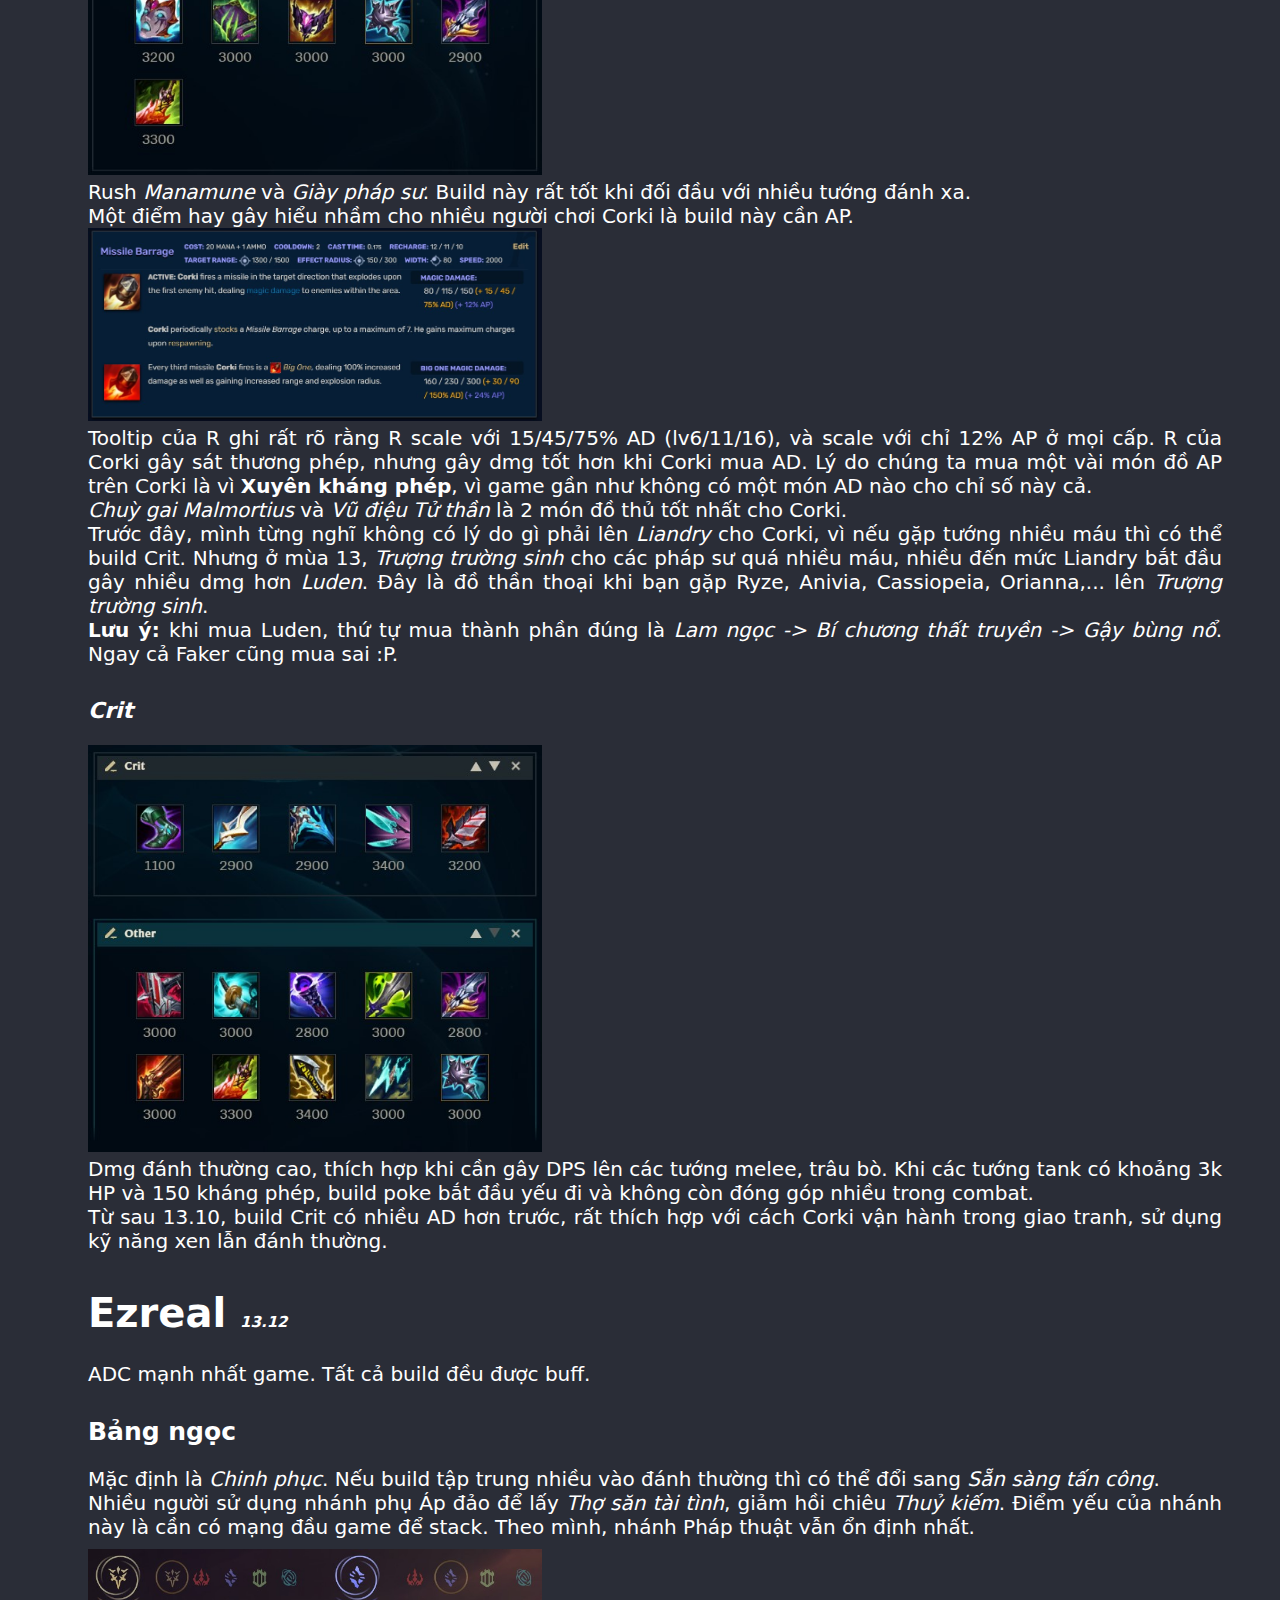
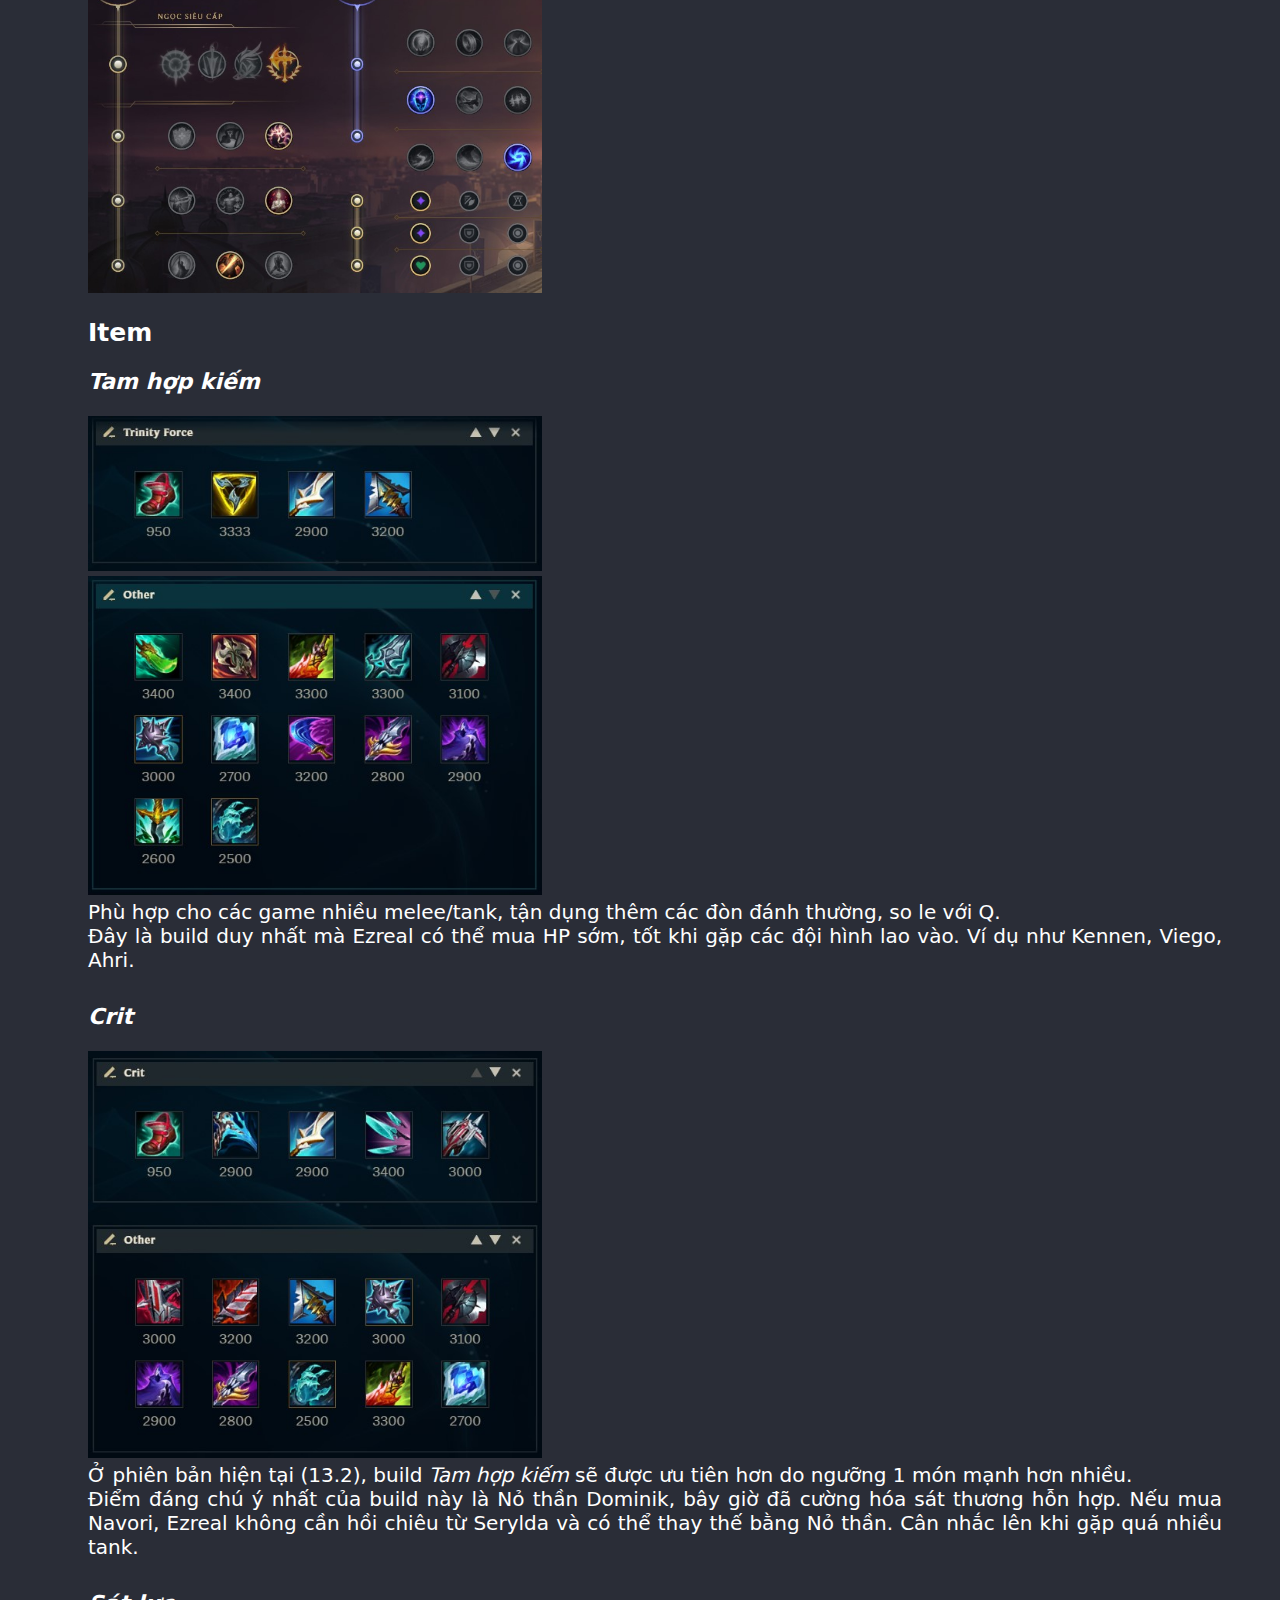
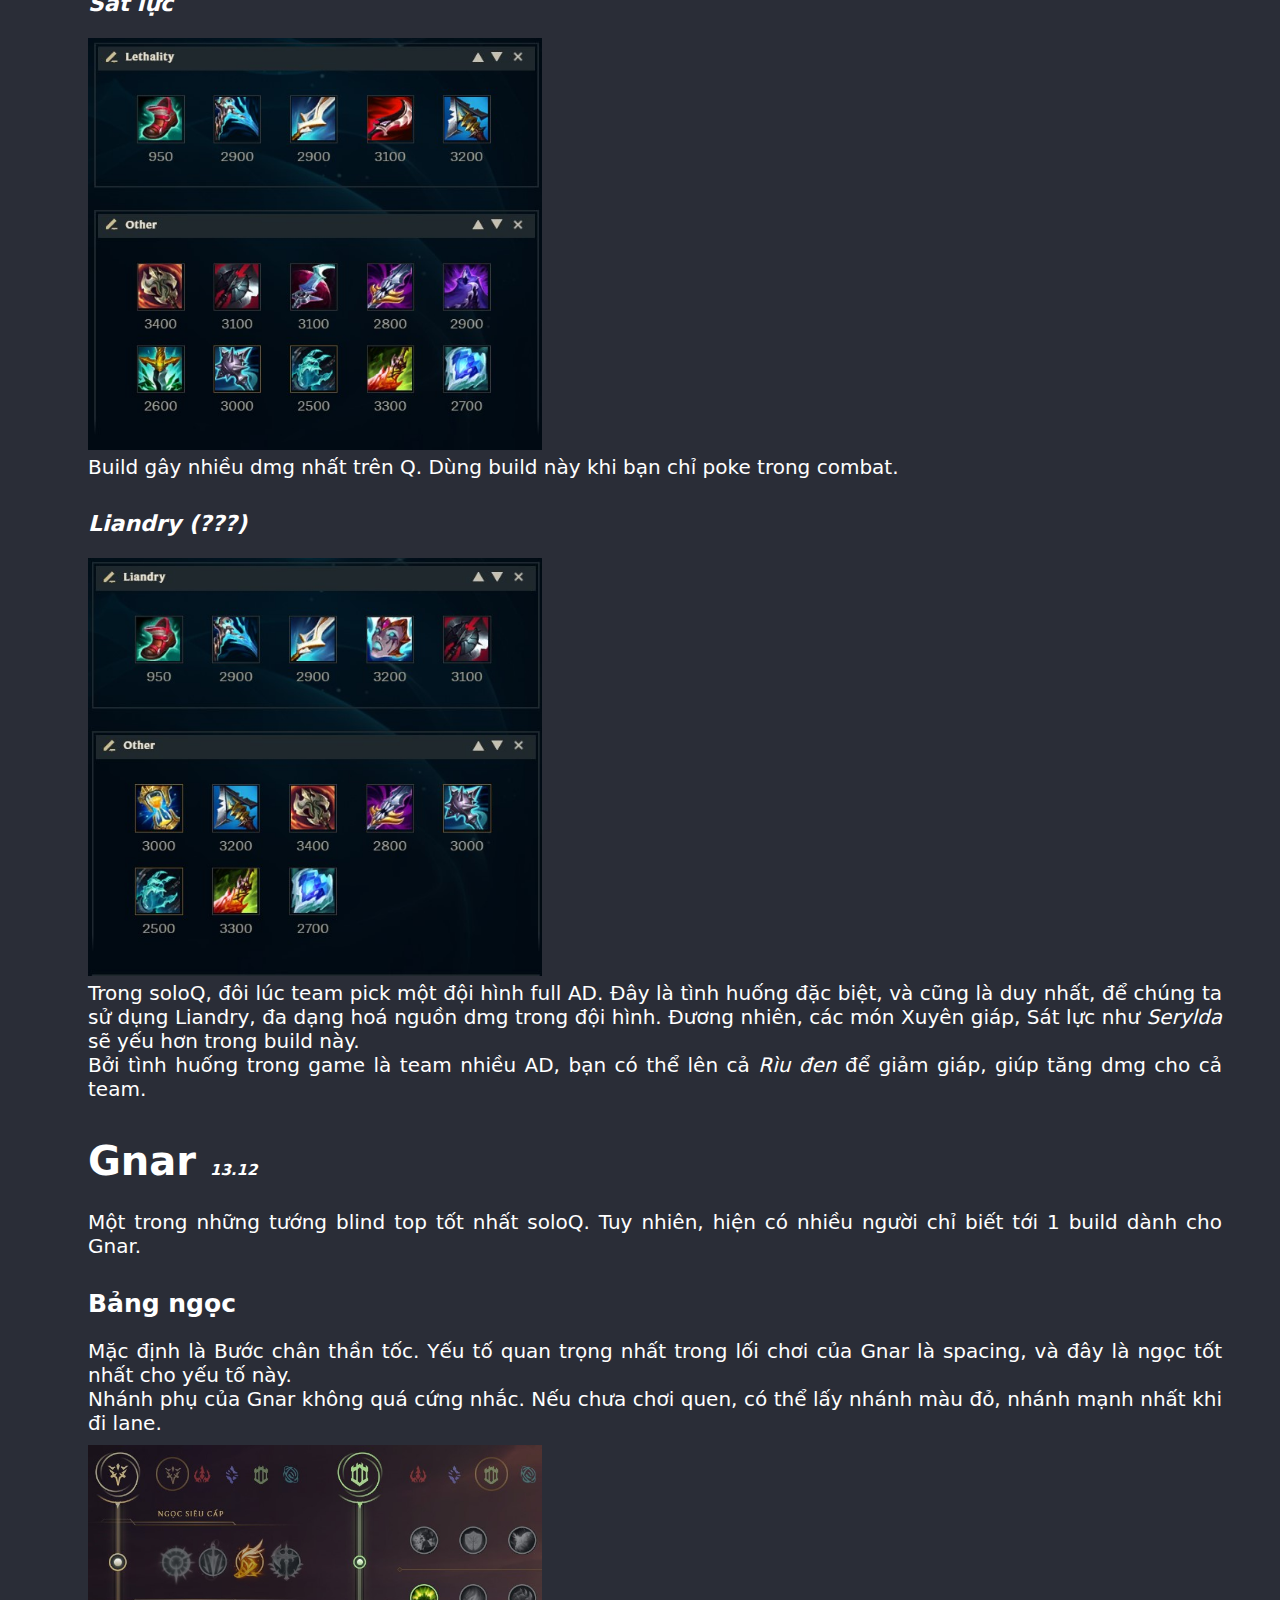
==== commit d0b7f04a: "update Corki, fix Lucian" ====
--- a/index.html
+++ b/index.html
@@ -178,6 +178,10 @@
         </div>
         
         <h2>Bảng ngọc</h2>
+        <div>  
+            <em>Bước chân thần tốc</em> phù hợp với build <em>Tam hợp kiếm</em> của Corki, do có thể lấy cả <em>Hiện diện trí tuệ</em> và nhánh Kiên định.
+        </div>
+        <img src="asset/Corki_Runes4.jpg" alt="Corki_Runes4">
         <div>
             <em>Đòn phủ đầu</em> là ngọc then chốt số 1 của Corki. 1 điều đáng tiếc là các ngọc phụ của nhánh Cảm hứng quá yếu. <em>Thợ săn tối thượng</em> cực kỳ quan trọng cho build poke.
         </div>
@@ -190,10 +194,19 @@
         <br>
 
         <h2>Item</h2>
+        <h3>Tam hợp kiếm</h3>
+        <img src="asset/Corki_Trinity.jpg" alt="Corki_Trinity">
+        <div>
+            Lợi dụng sức mạnh của item siêu lỗi này trước khi nó bị nerf. Điểm yếu lớn nhất là <em>Tam hợp</em> không có crit, nên nhiều khả năng Corki phải hy sinh <em>Manamune</em> để dành chỗ cho các món crit.<br>
+            <em>Dao điện Statikk</em> giúp Corki dọn lính nhanh hơn rất nhiều so với các vị tướng AP khác ở mid. Món 3 nên là <em>Huyết kiếm</em> để bù lượng AD mất đi từ <em>Manamune</em>.<br>
+            Do build có HP và MS, mình nghĩ nên ưu tiên build này hơn build crit, cho tới khi <em>Tam hợp</em> đã bị nerf.
+        </div>
+        
         <h3>Poke</h3>
         <img src="asset/Corki_Luden.jpg" alt="Corki_Luden">
         <div>
-            Rất tốt khi đối đầu với nhiều tướng đánh xa. Một điểm hay gây hiểu nhầm cho nhiều người chơi Corki là build này cần AP.<br>
+            Rush <em>Manamune</em> và <em>Giày pháp sư</em>. Build này rất tốt khi đối đầu với nhiều tướng đánh xa.<br>
+            Một điểm hay gây hiểu nhầm cho nhiều người chơi Corki là build này cần AP.<br>
             <img src="asset/Corki_Other.jpg" alt="Corki_Other"><br>
             Tooltip của R ghi rất rõ rằng R scale với 15/45/75% AD (lv6/11/16), và scale với chỉ 12% AP ở mọi cấp. R của Corki gây sát thương phép, nhưng gây dmg tốt hơn khi Corki mua AD. Lý do chúng ta mua một vài món đồ AP trên Corki là vì <b>Xuyên kháng phép</b>, vì game gần như không có một món AD nào cho chỉ số này cả.<br>
             <em>Chuỳ gai Malmortius</em> và <em>Vũ điệu Tử thần</em> là 2 món đồ thủ tốt nhất cho Corki.<br>
@@ -346,10 +359,10 @@
         <img src="asset/Hecarim_Item1.jpg" alt="Hecarim_Item1">
         <div>
             Mình nghĩ không cần giải thích quá nhiều về <em>Rìu đen</em>. Hecarim cần một món dmg nữa để khai thác nội tại giảm giáp, và <em>Manamune</em> theo mình là lựa chọn tốt nhất. Các lựa chọn đồ thần thoại gồm:<br>
-            - Giáp vai nguyệt thần: Đồ tank hiện tại quá yếu và không đáng để lên (Jak'sho, Ngọn đuốc thánh quang). <em>Giáp vai nguyệt thần</em> vừa được giảm giá xuống 2300g ở phiên bản này.
+            - Giáp vai nguyệt thần: Đồ tank hiện tại quá yếu và không đáng để lên (Jak'sho, Ngọn đuốc thánh quang). <em>Giáp vai nguyệt thần</em> vừa được giảm giá xuống 2300g ở phiên bản này.<br>
             - Chuỳ hấp huyết: counter sát thủ<br>
             - Chuỳ phản kích: giữ chân các tướng carry cơ động thấp (Ashe, Jinx, Aphelios,...)<br>
-            - Búa rìu sát thần: cần thêm dmg giết tank
+            - Búa rìu sát thần: cần thêm dmg giết tank<br>
             <em>Búa tiến công</em> hiện tại đang rất mạnh. Có thể cân nhắc lên nếu bạn cảm thấy mình cần đẩy lẻ để solo farm và gánh đội. TUYỆT ĐỐI KHÔNG ĐƯỢC MUA nếu đang yếu hơn so với đối phương.
         </div>
     </section>
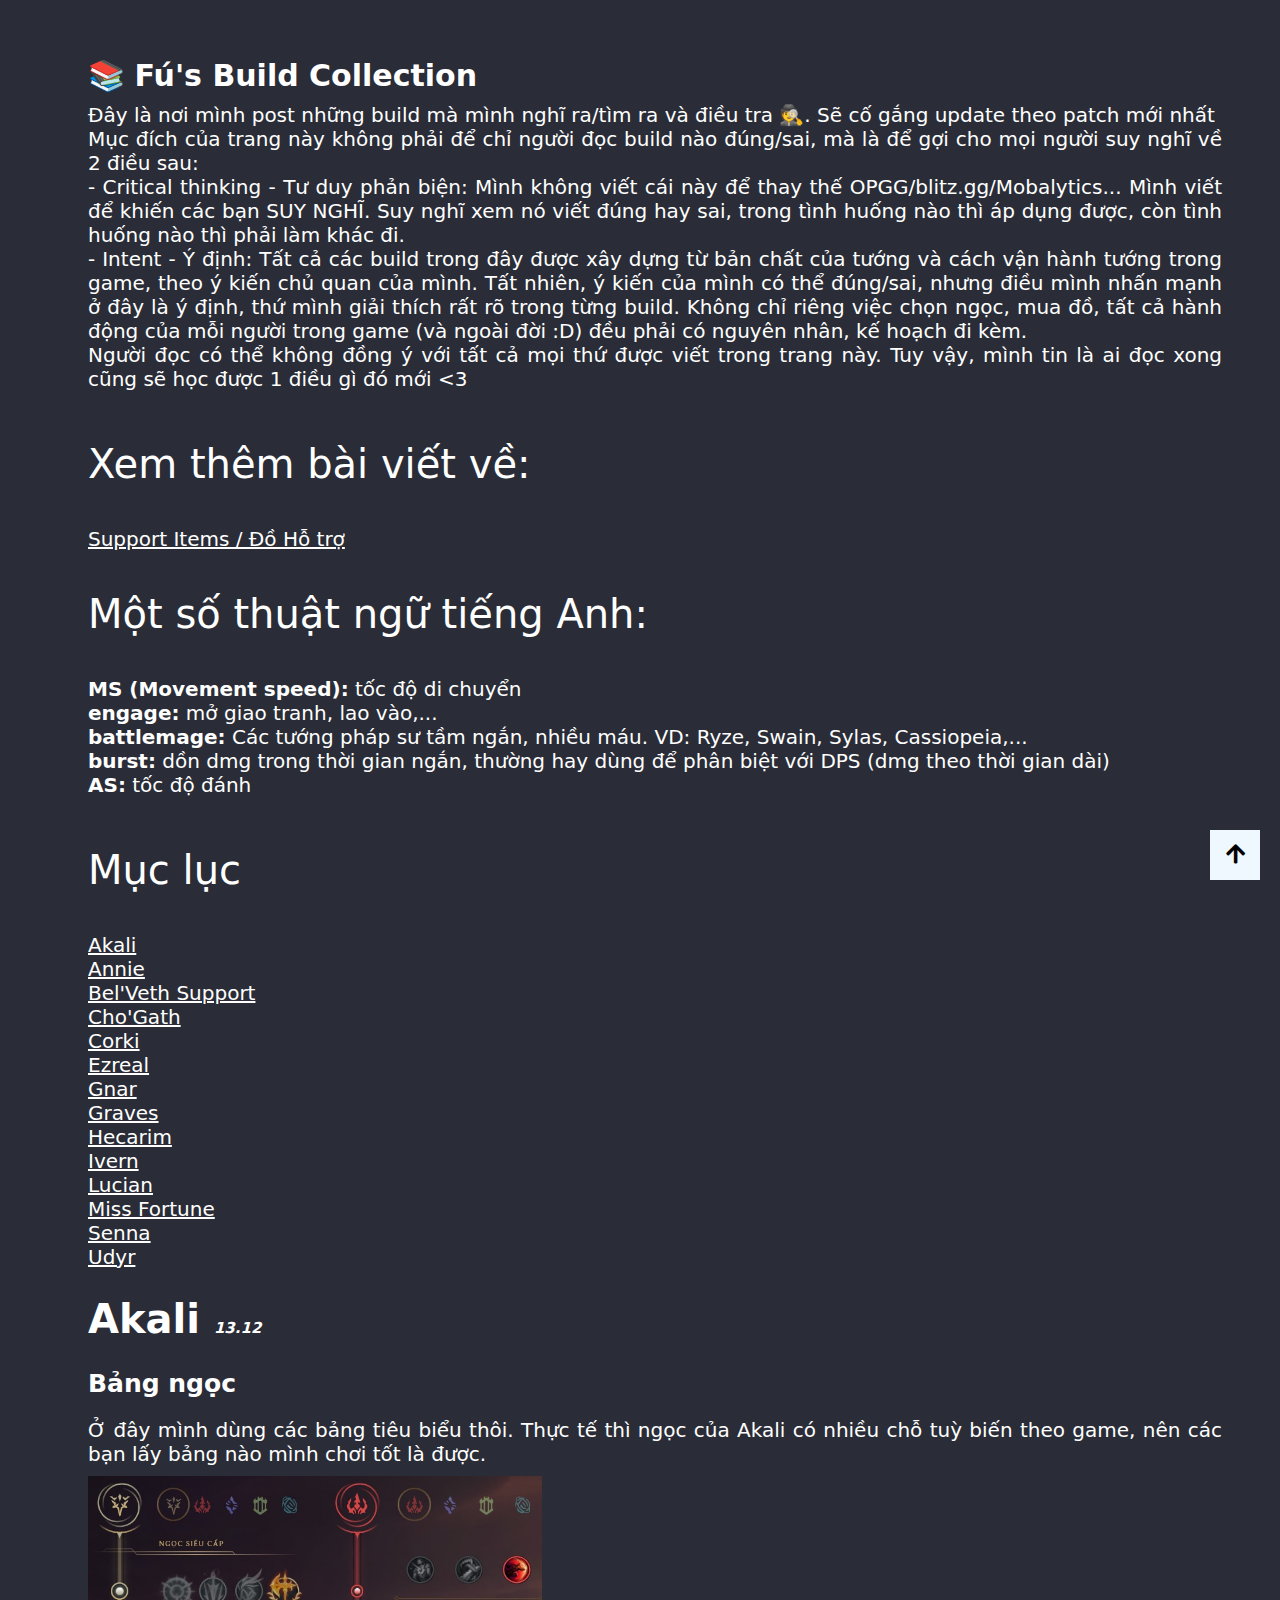
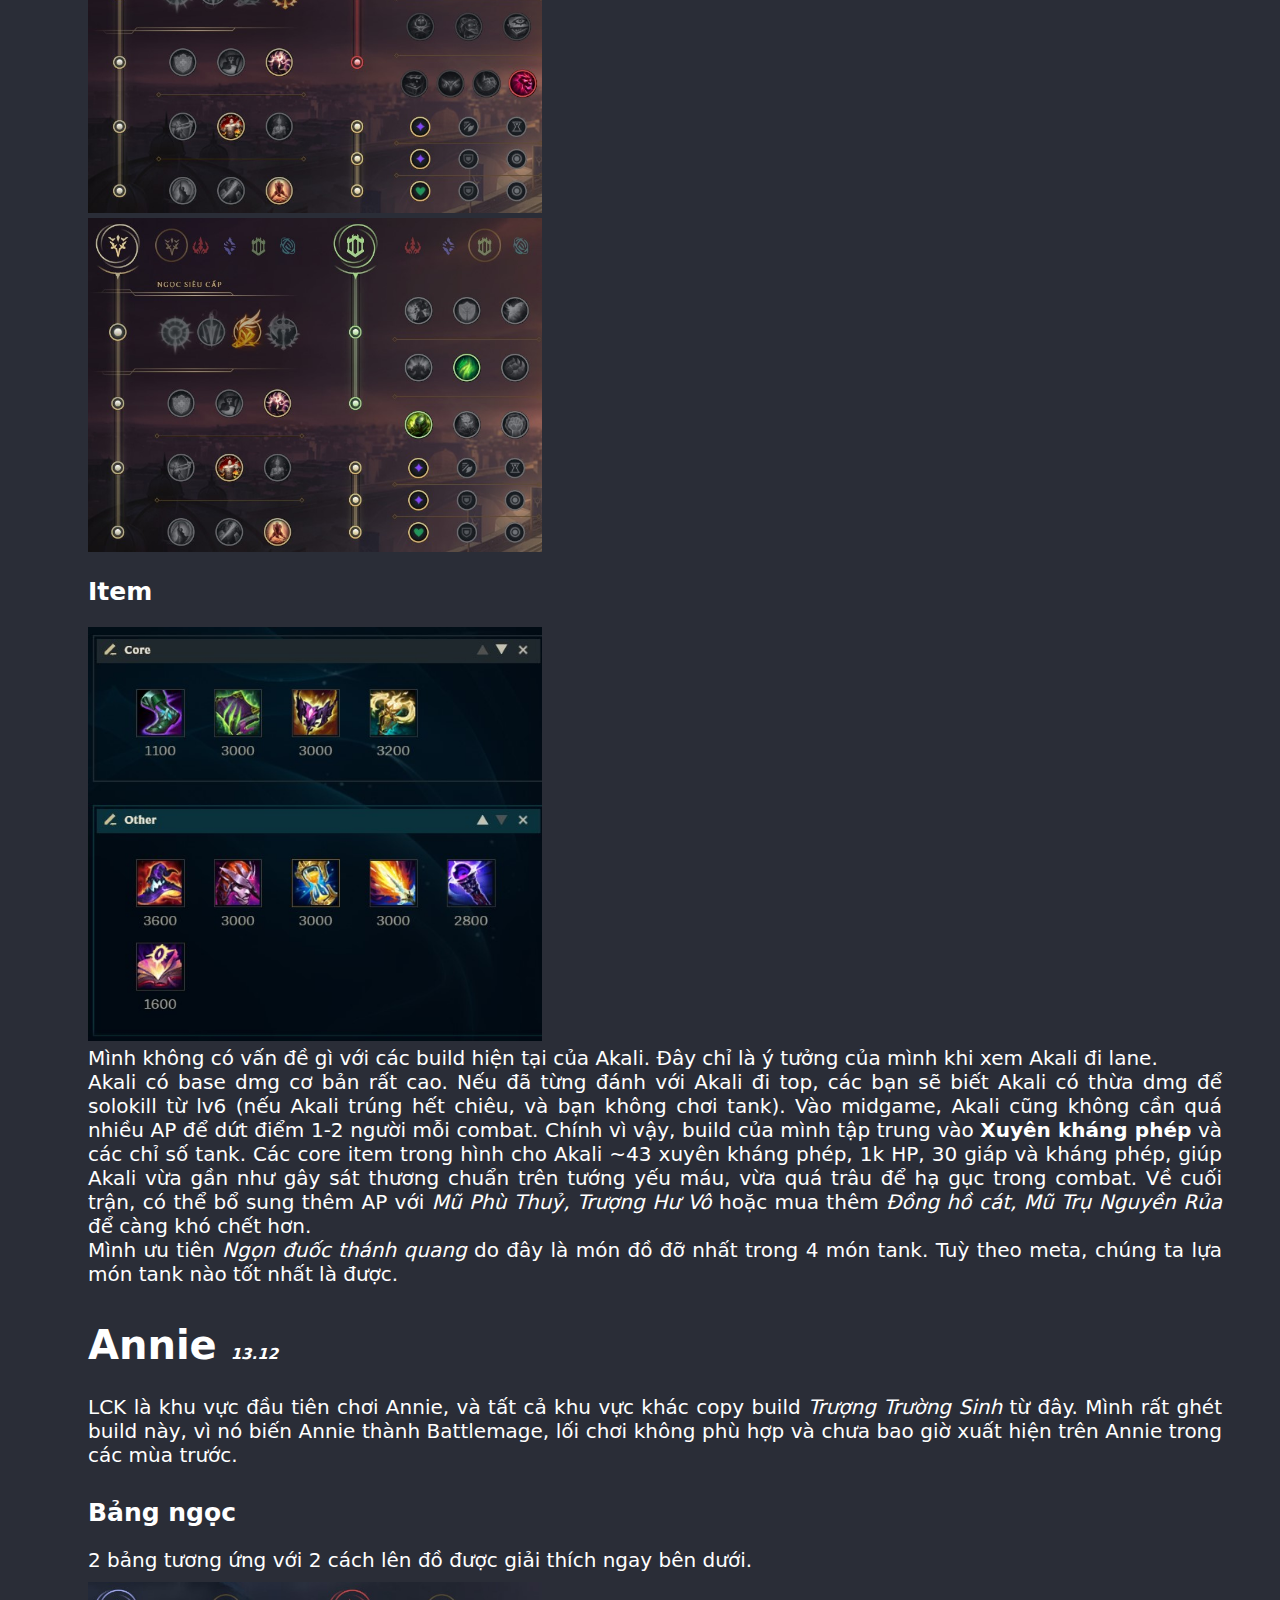
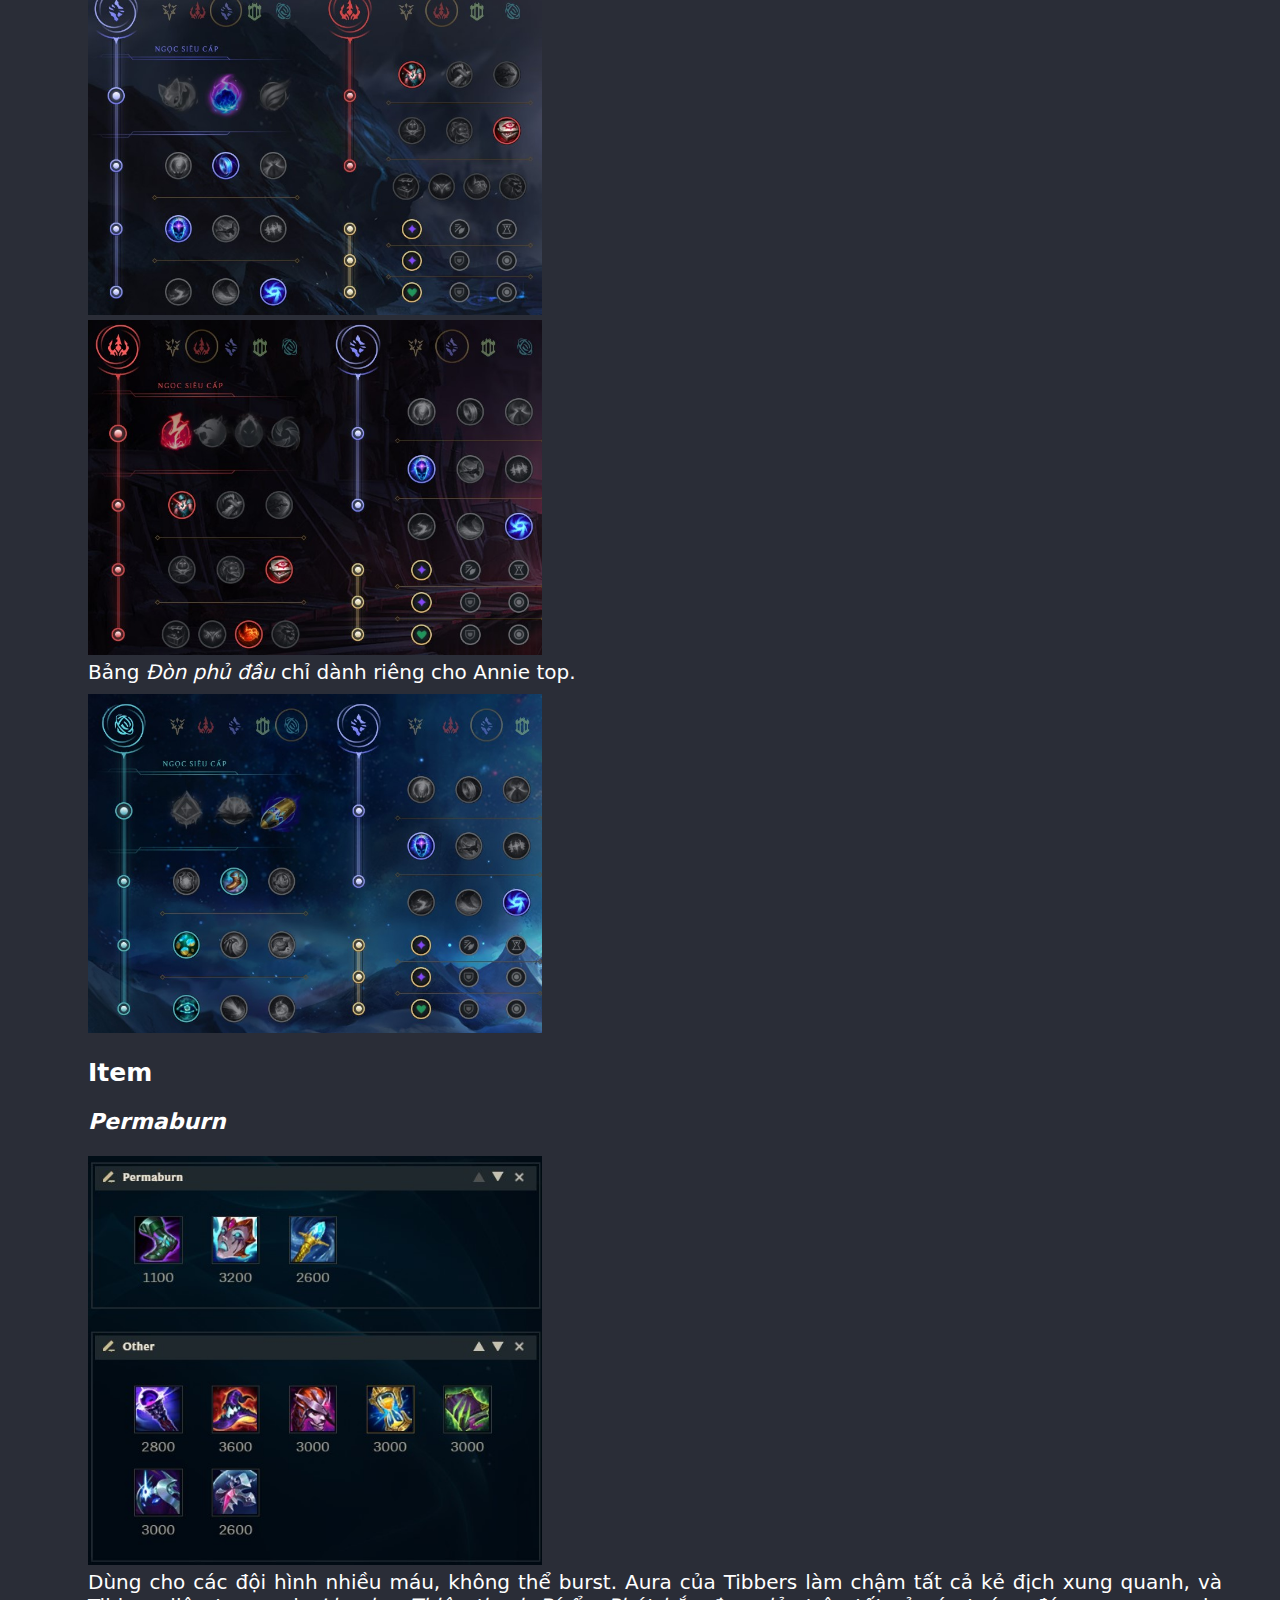
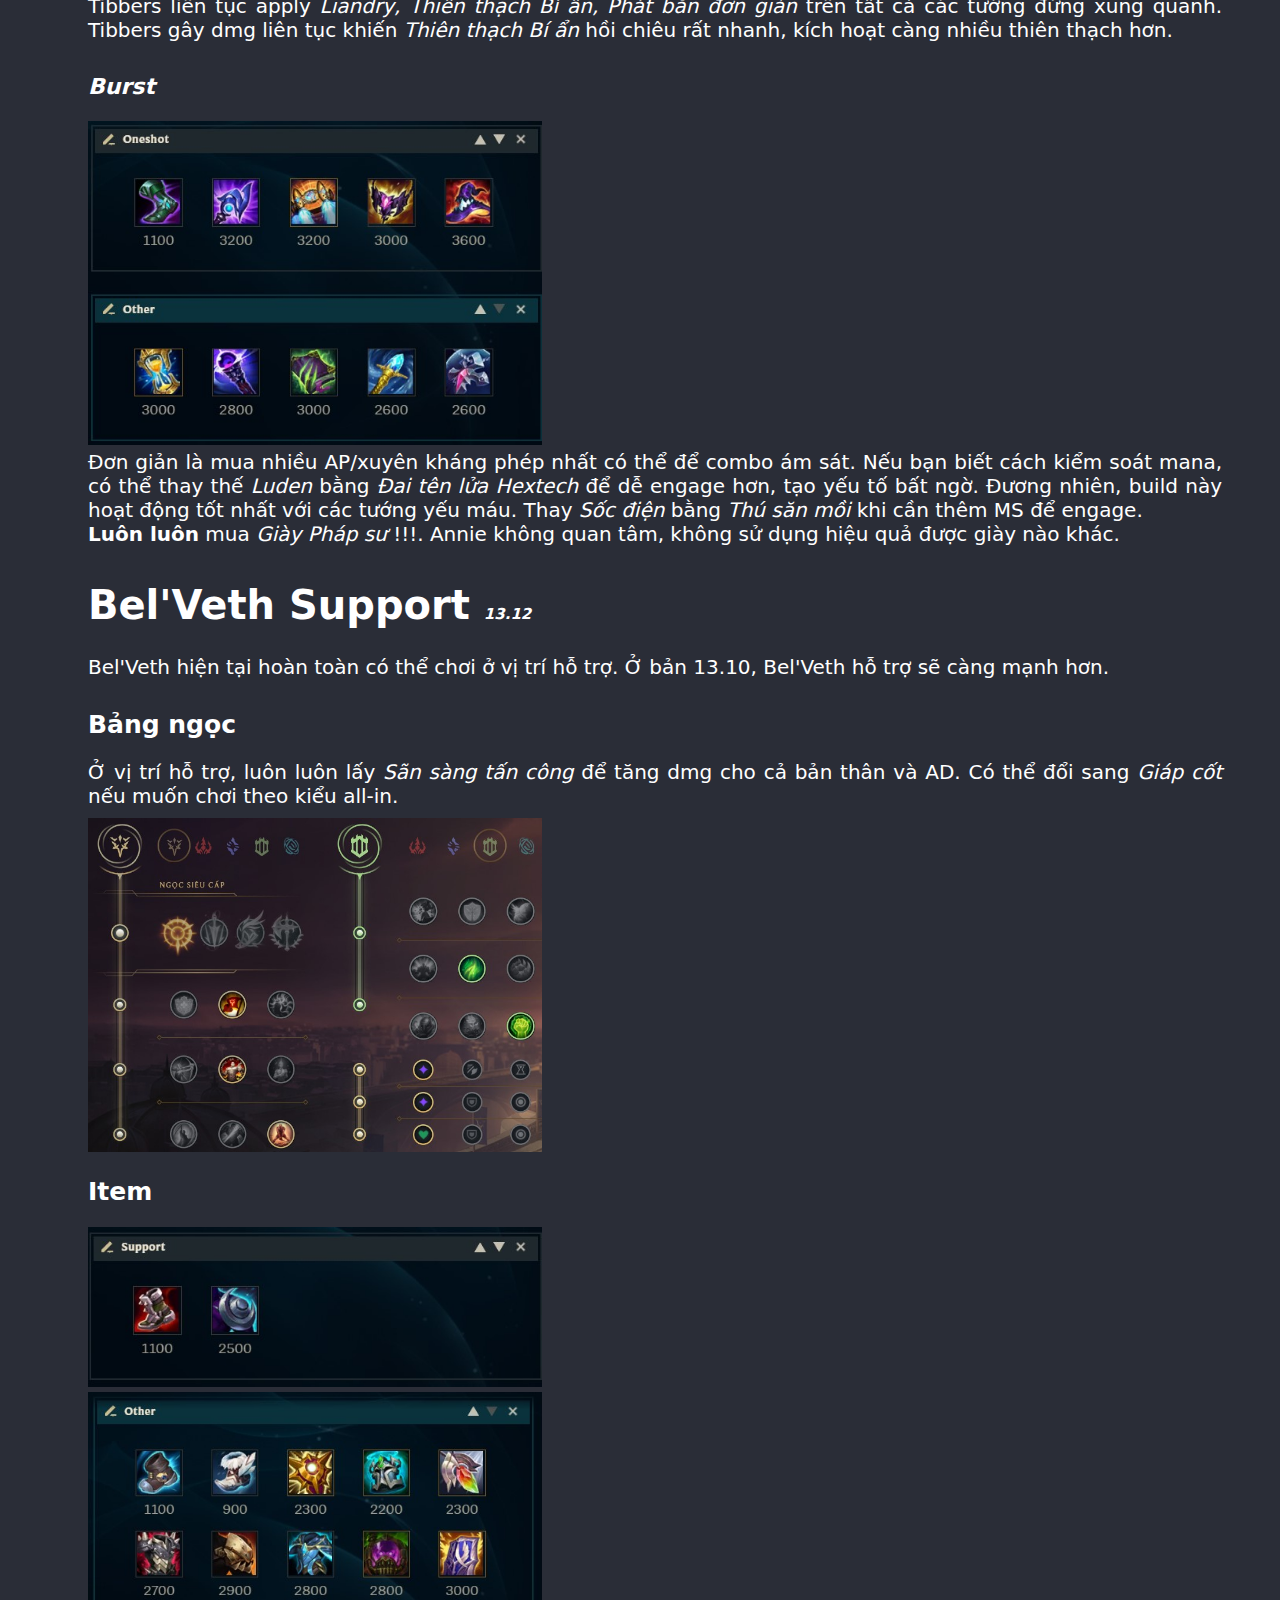
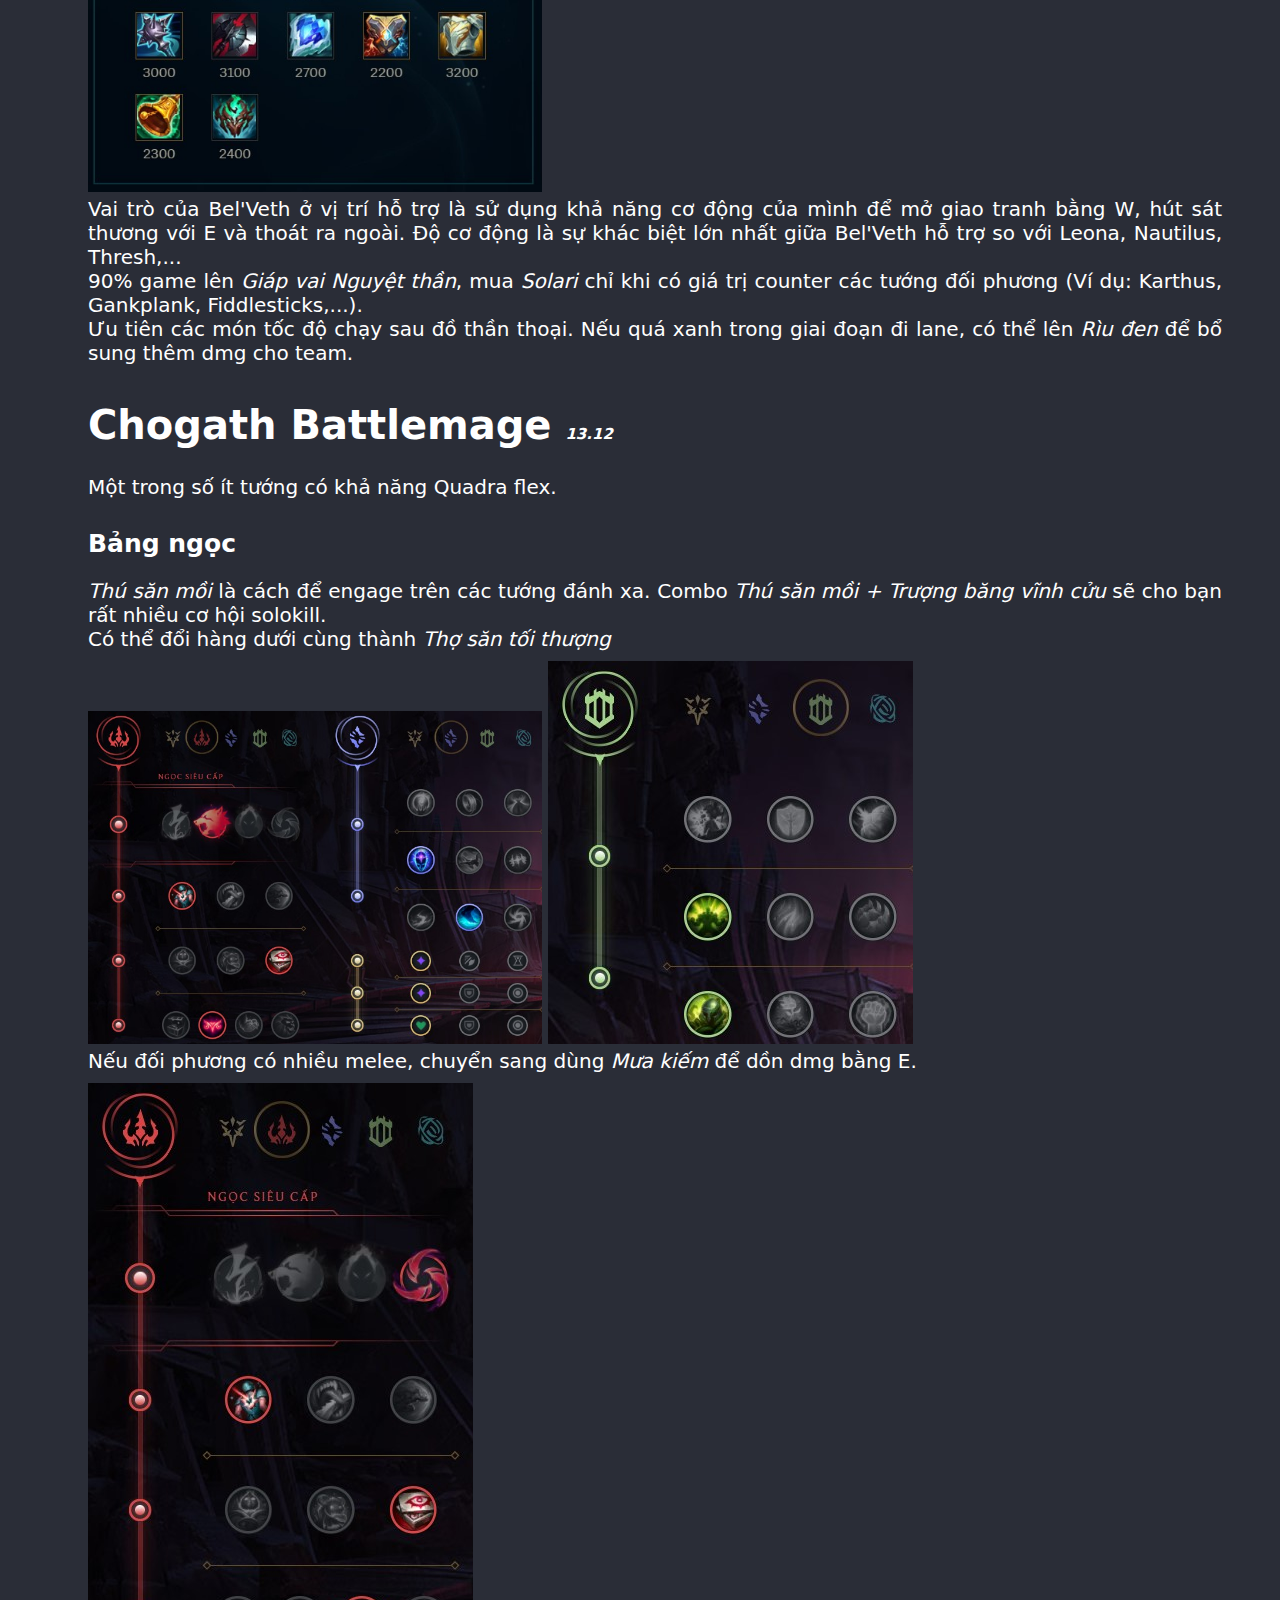
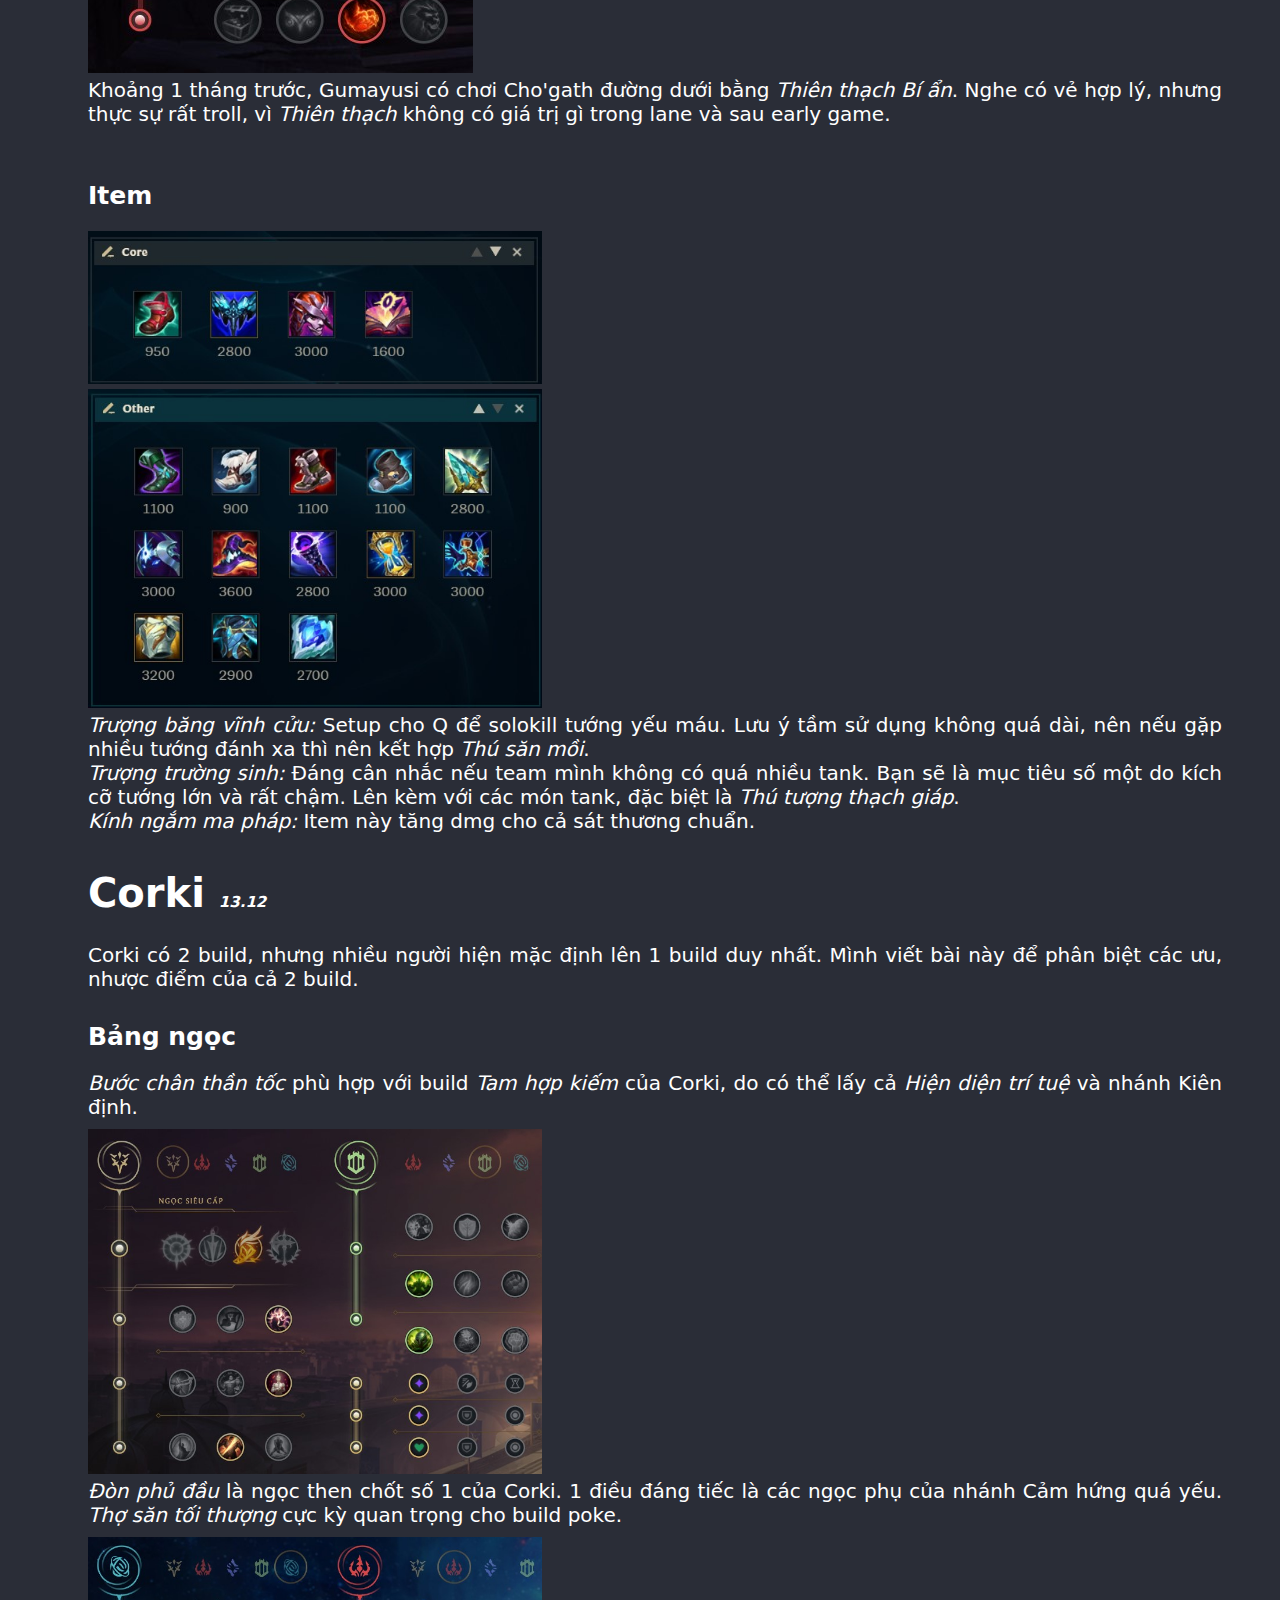
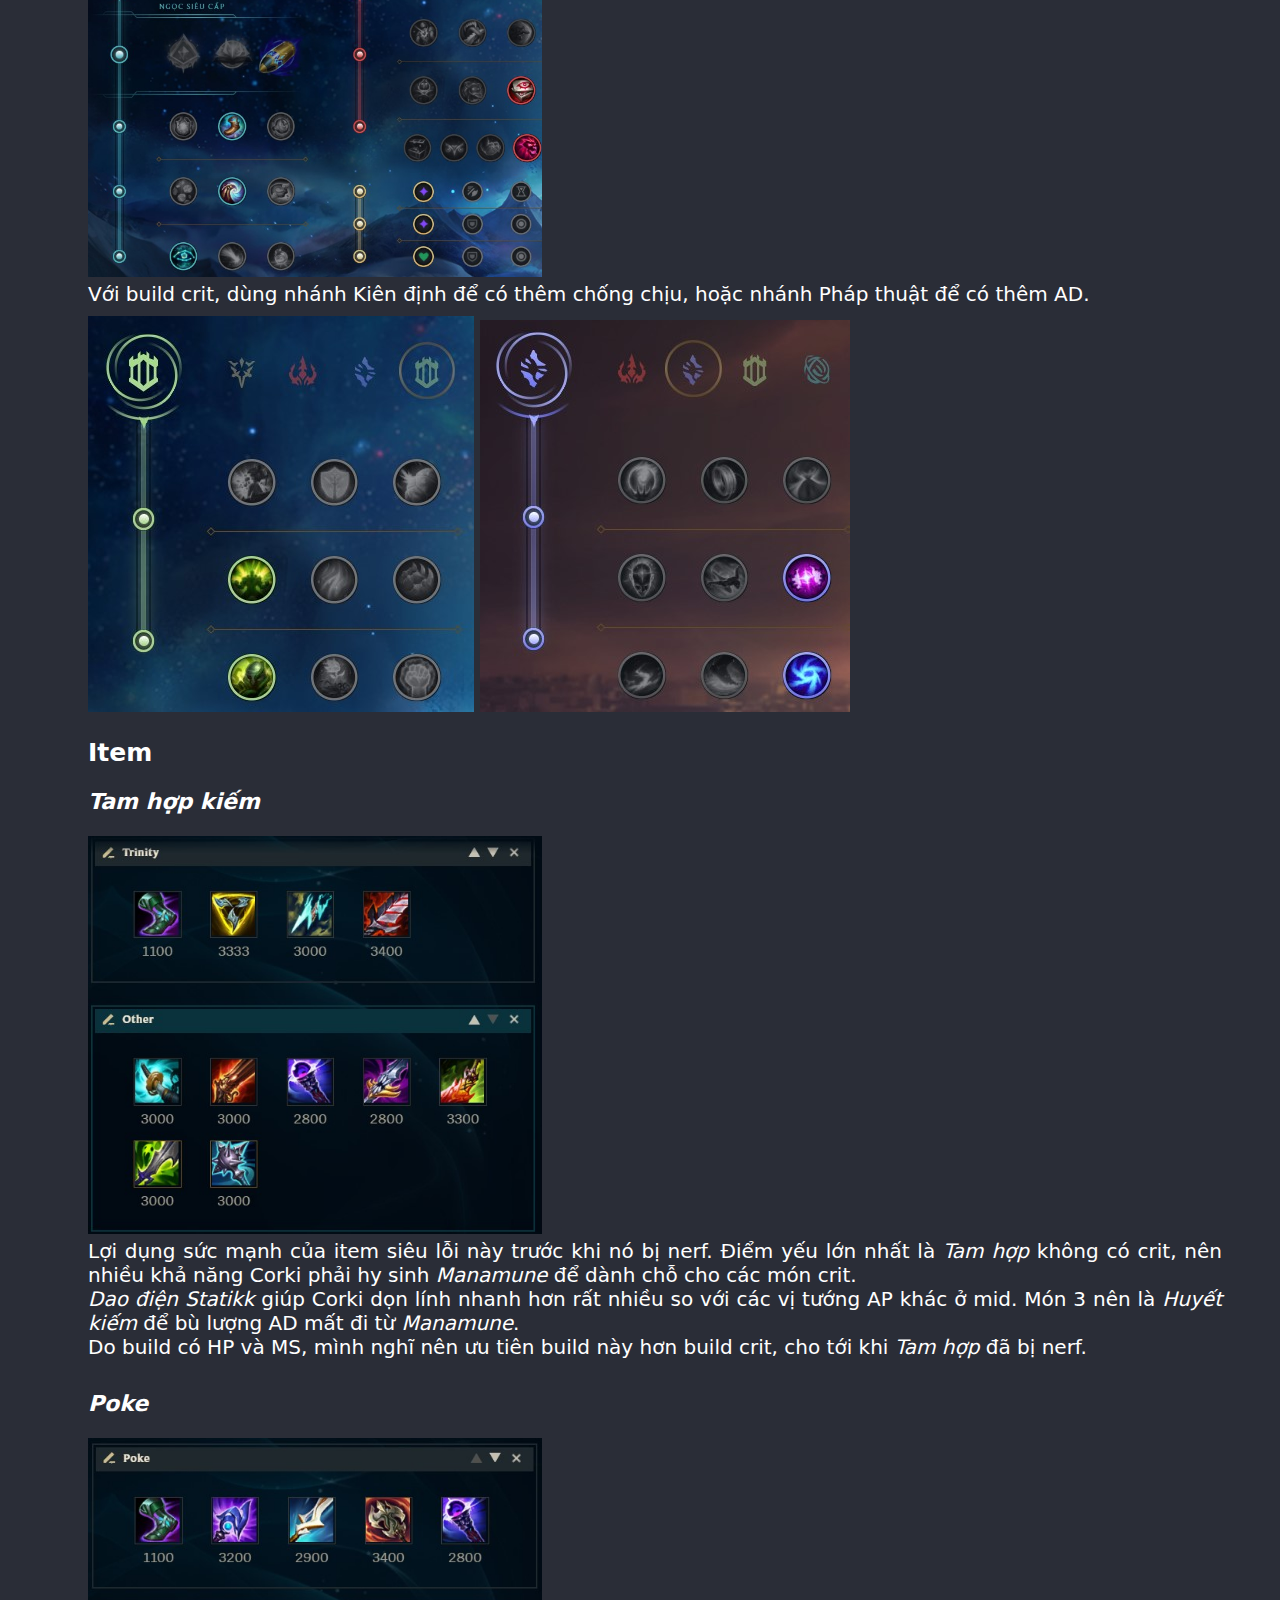
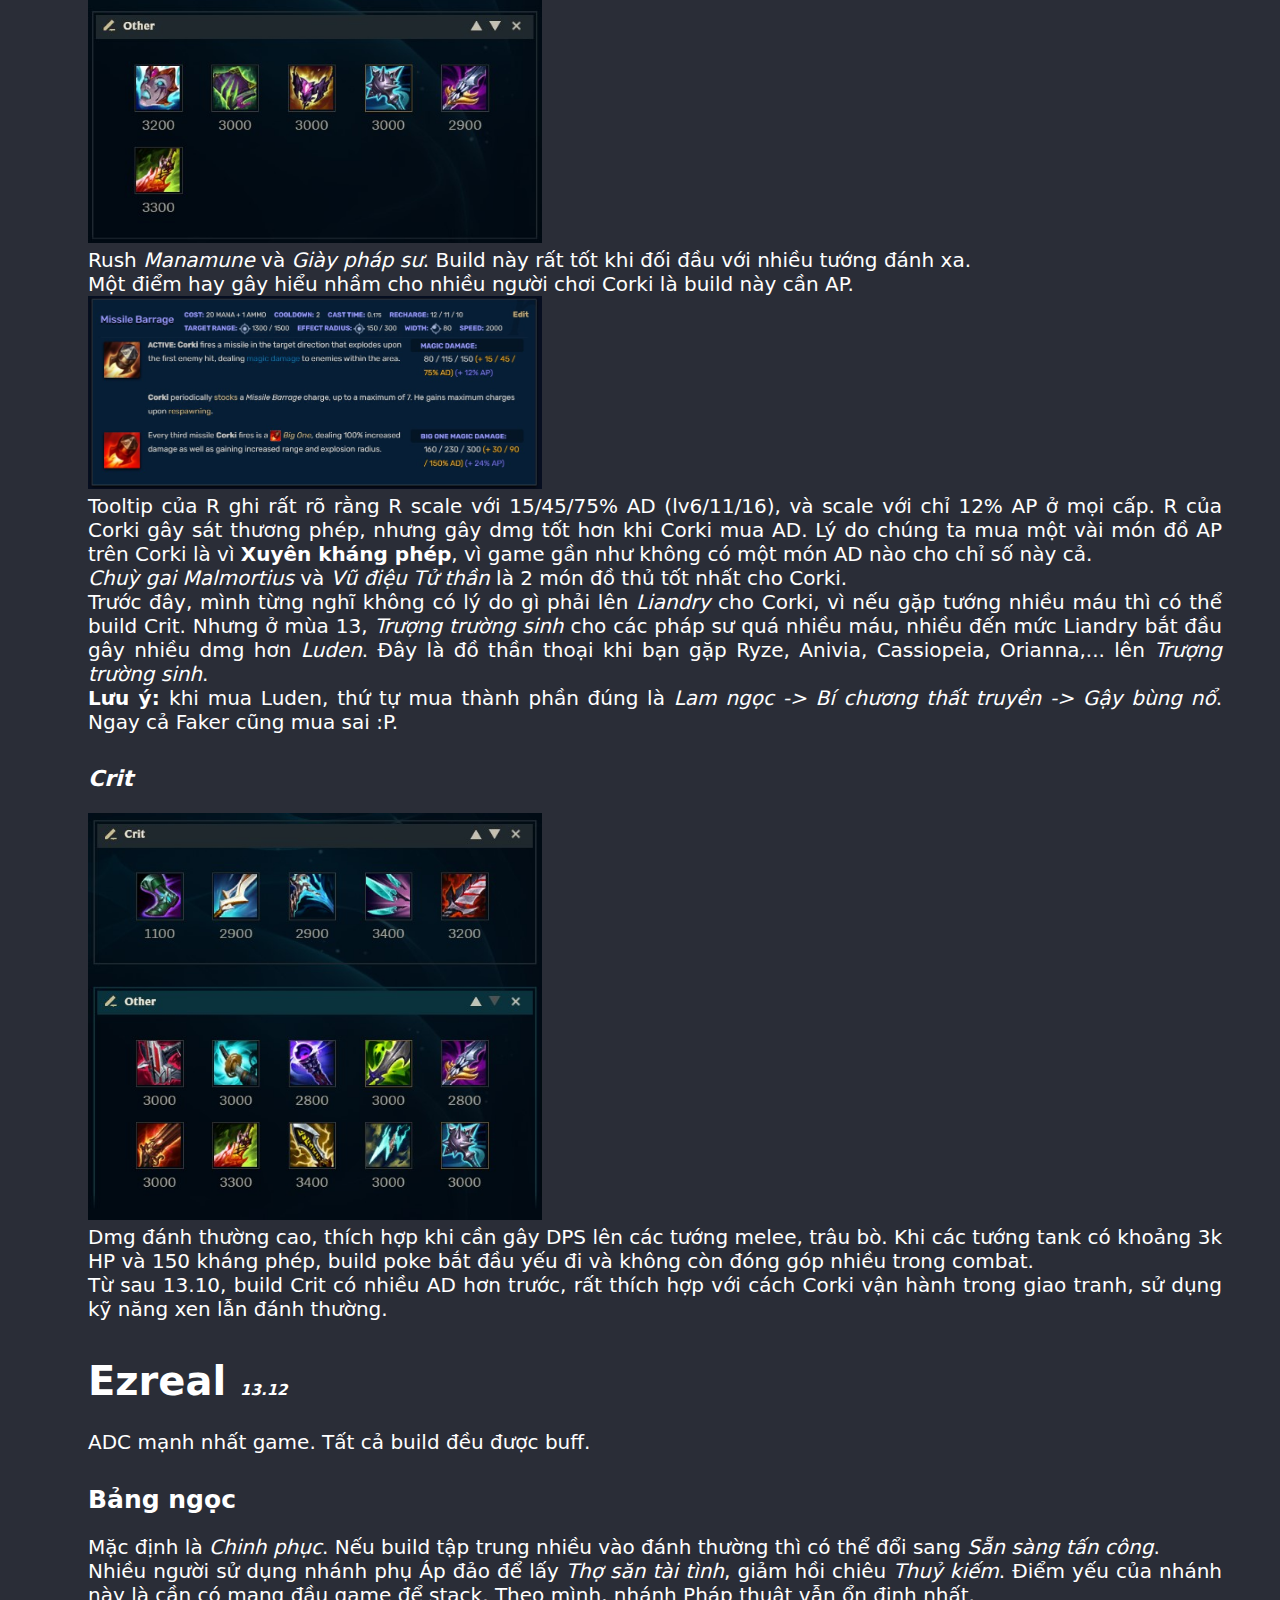
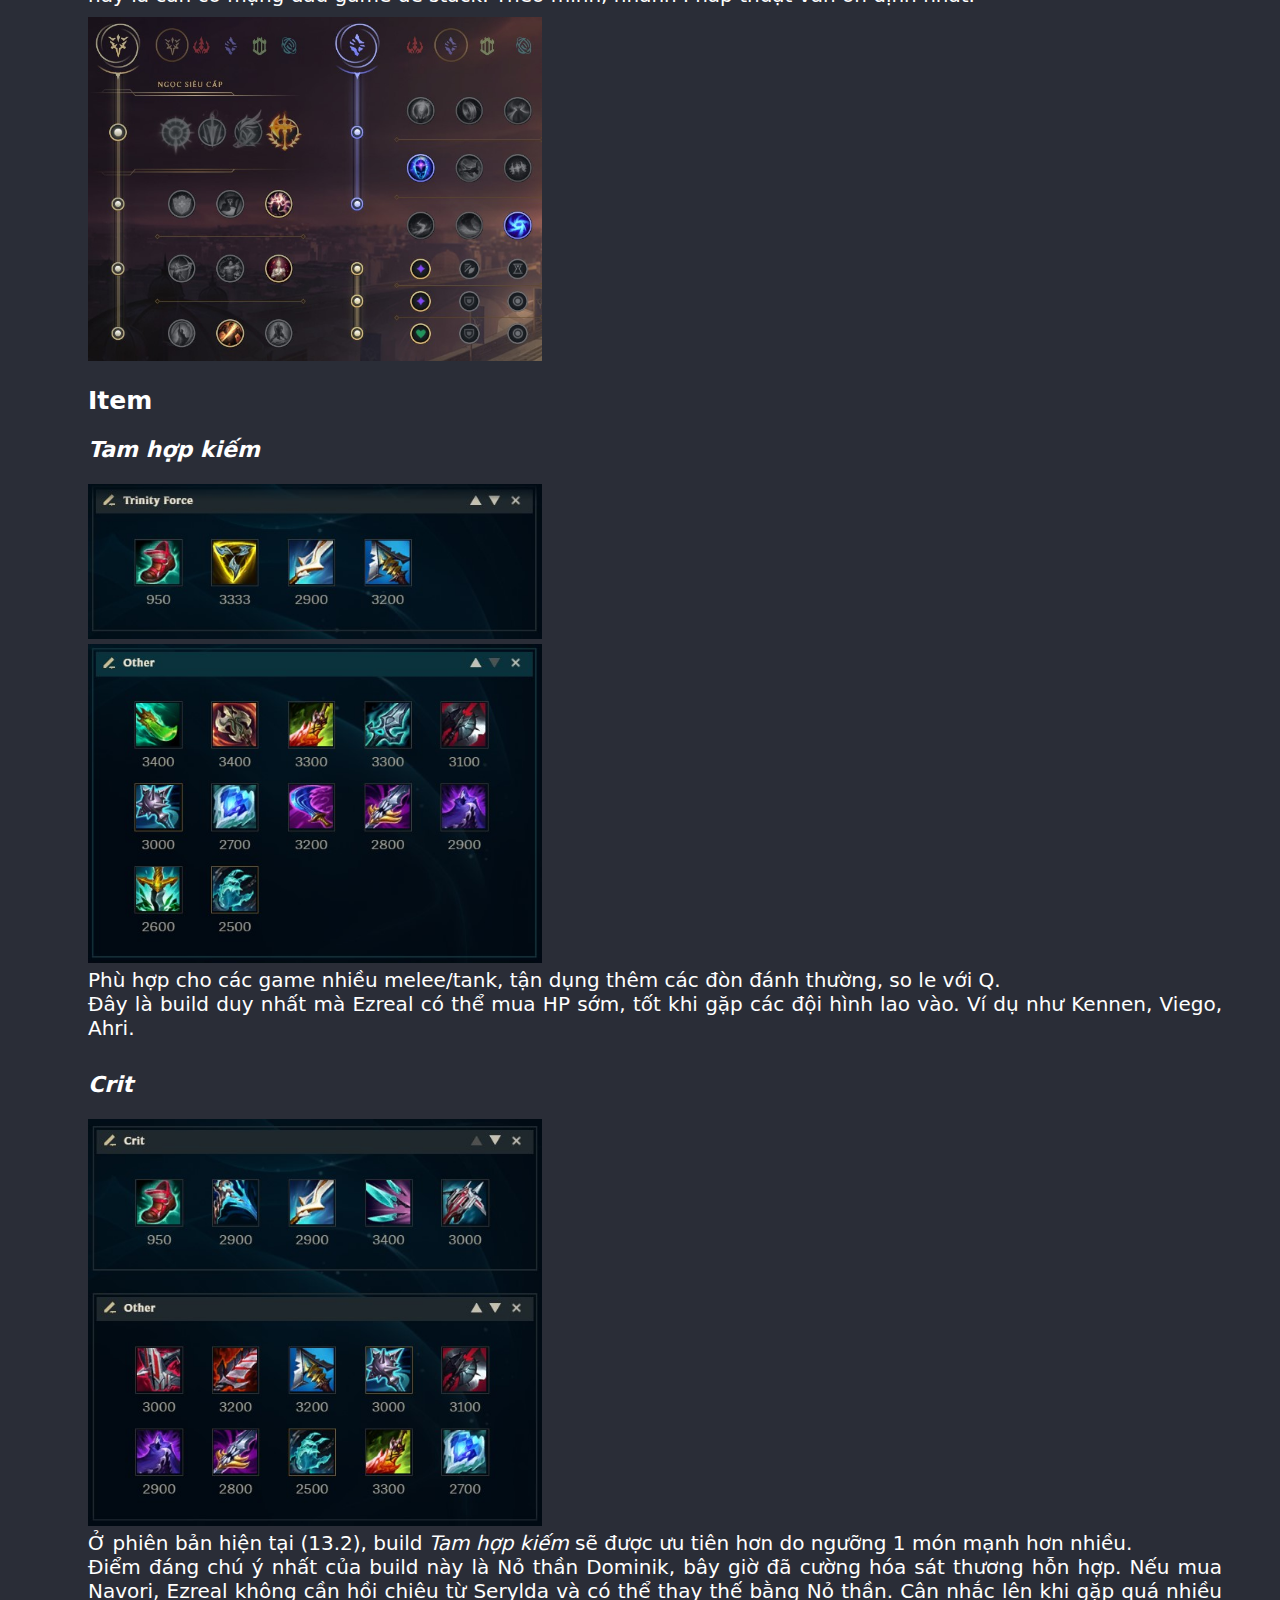
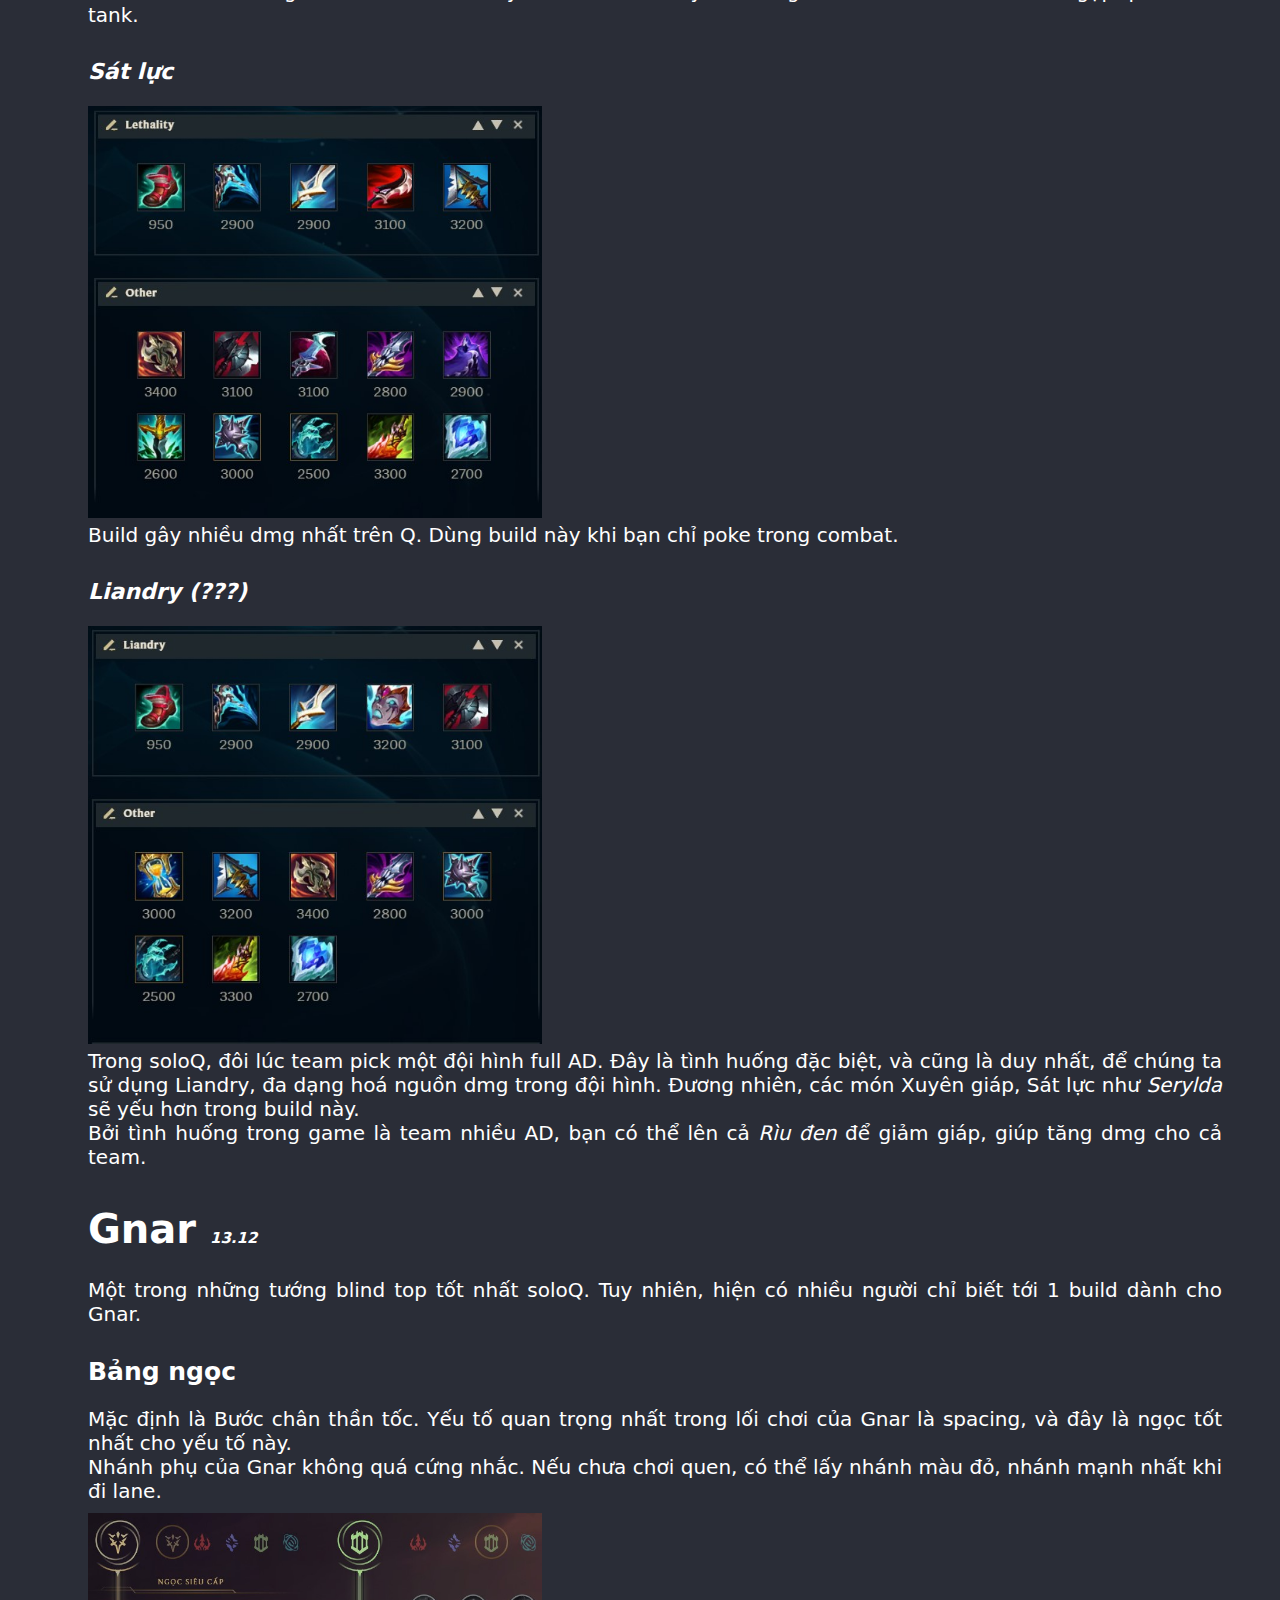
==== commit 734ea1e8: "update html, css and txt for support item" ====
--- a/index.html
+++ b/index.html
@@ -21,10 +21,12 @@
         Người đọc có thể không đồng ý với tất cả mọi thứ được viết trong trang này. Tuy vậy, mình tin là ai đọc xong cũng sẽ học được 1 điều gì đó mới <3
     </div>
 
-    <div>
-        LƯU Ý:
-        13.10 sẽ là 1 trong những bản lớn nhất từ trước đến giờ, thay đổi game hoàn toàn. Tất cả các build liên quan đến AD, hỗ trợ và sát thủ AD đều sẽ không còn chính xác. Mình sẽ chỉ cập nhật lại trang này sau khi đã hiểu rõ hết các thay đổi.
-    </div>
+    <p>
+        Xem thêm bài viết về:
+    </p>
+    <nav>
+        <a href="Support_Items/Support_Items.html">Support Items / Đồ Hỗ trợ</a><br>
+    </nav>
 
     <p>
         Một số thuật ngữ tiếng Anh:
